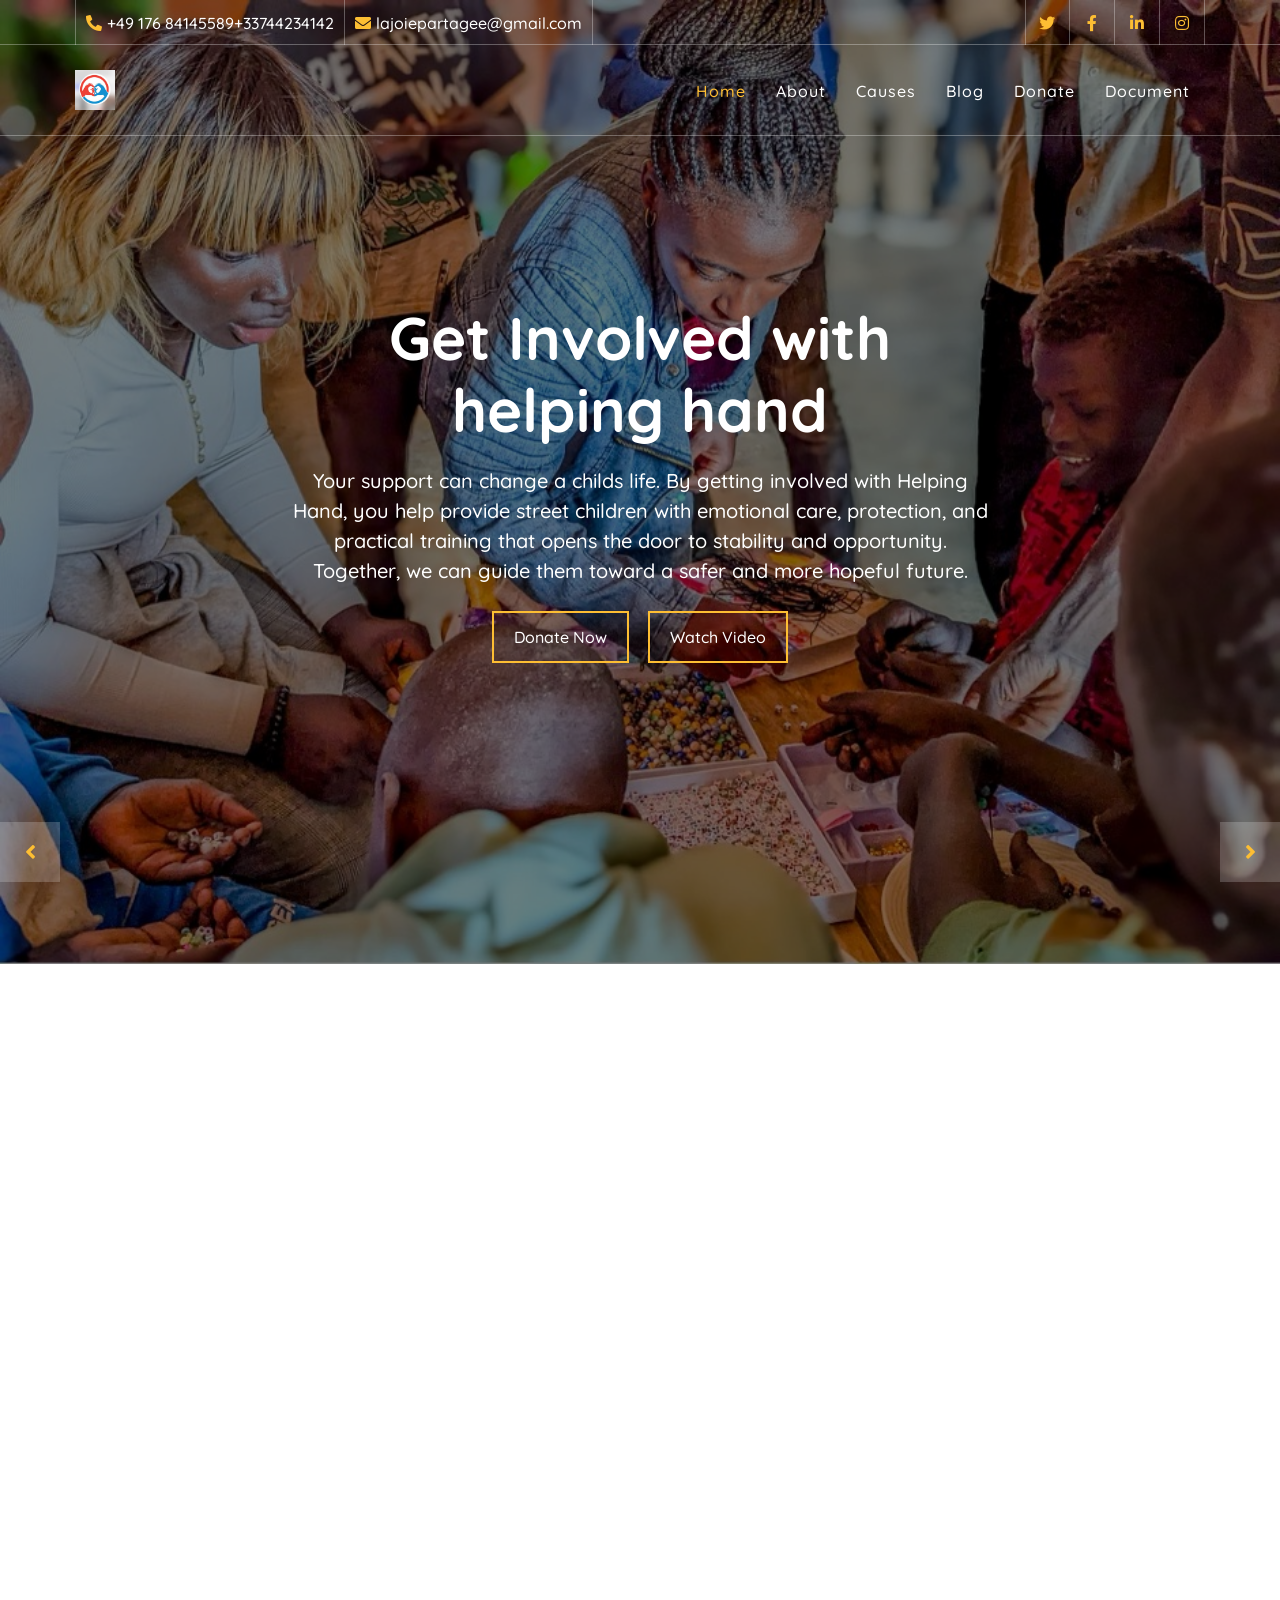
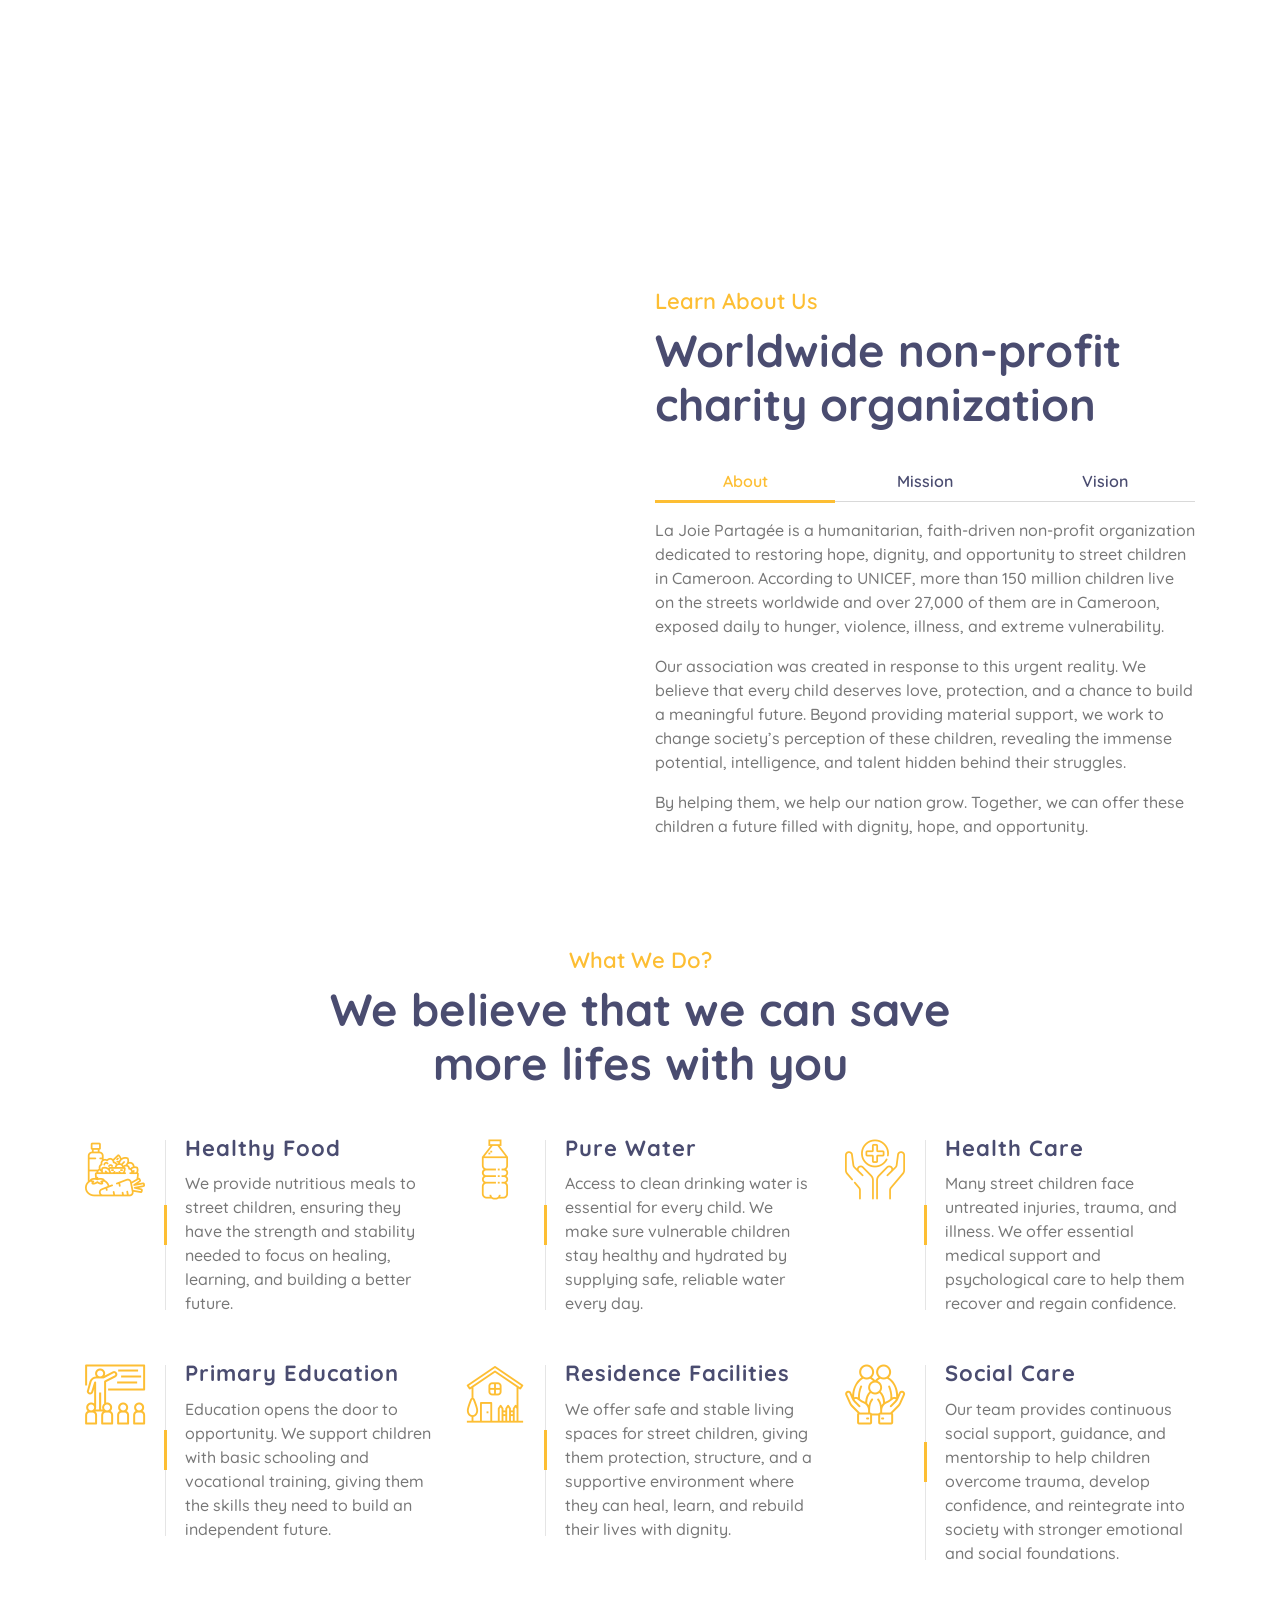
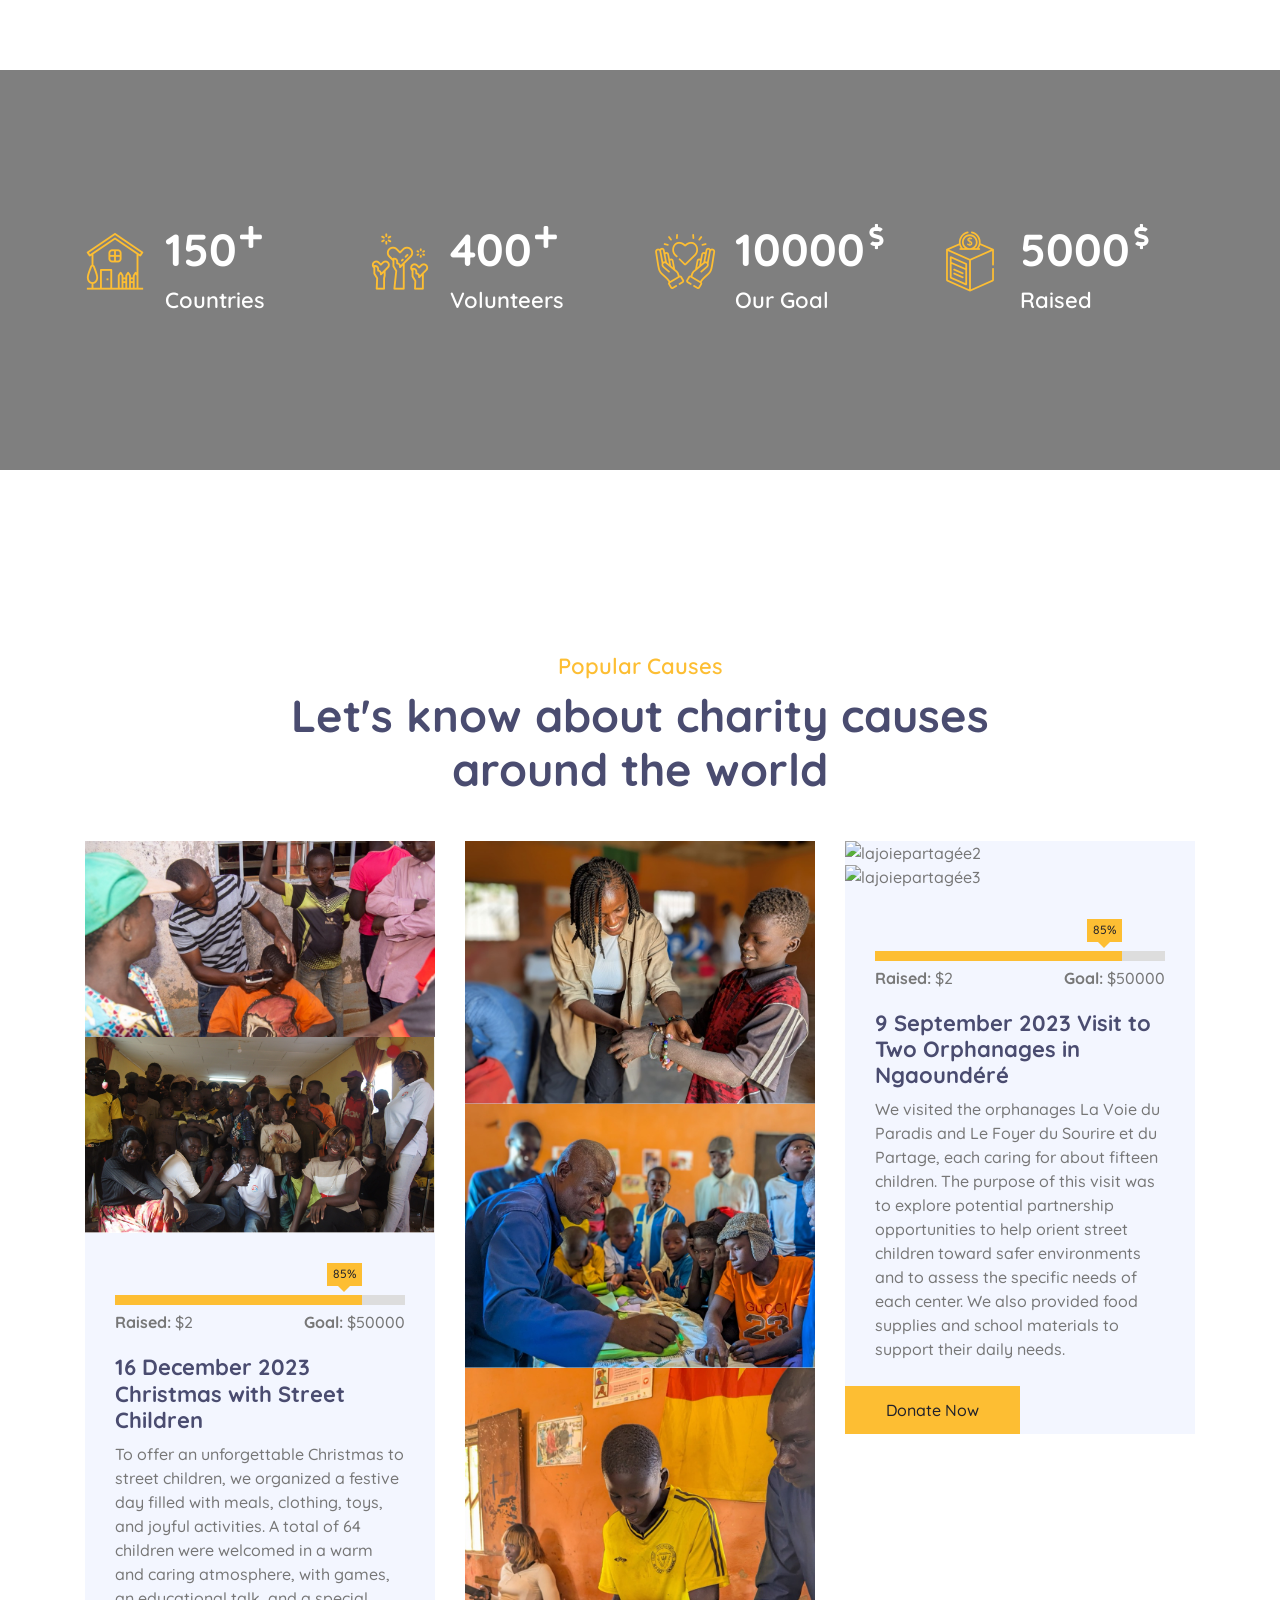
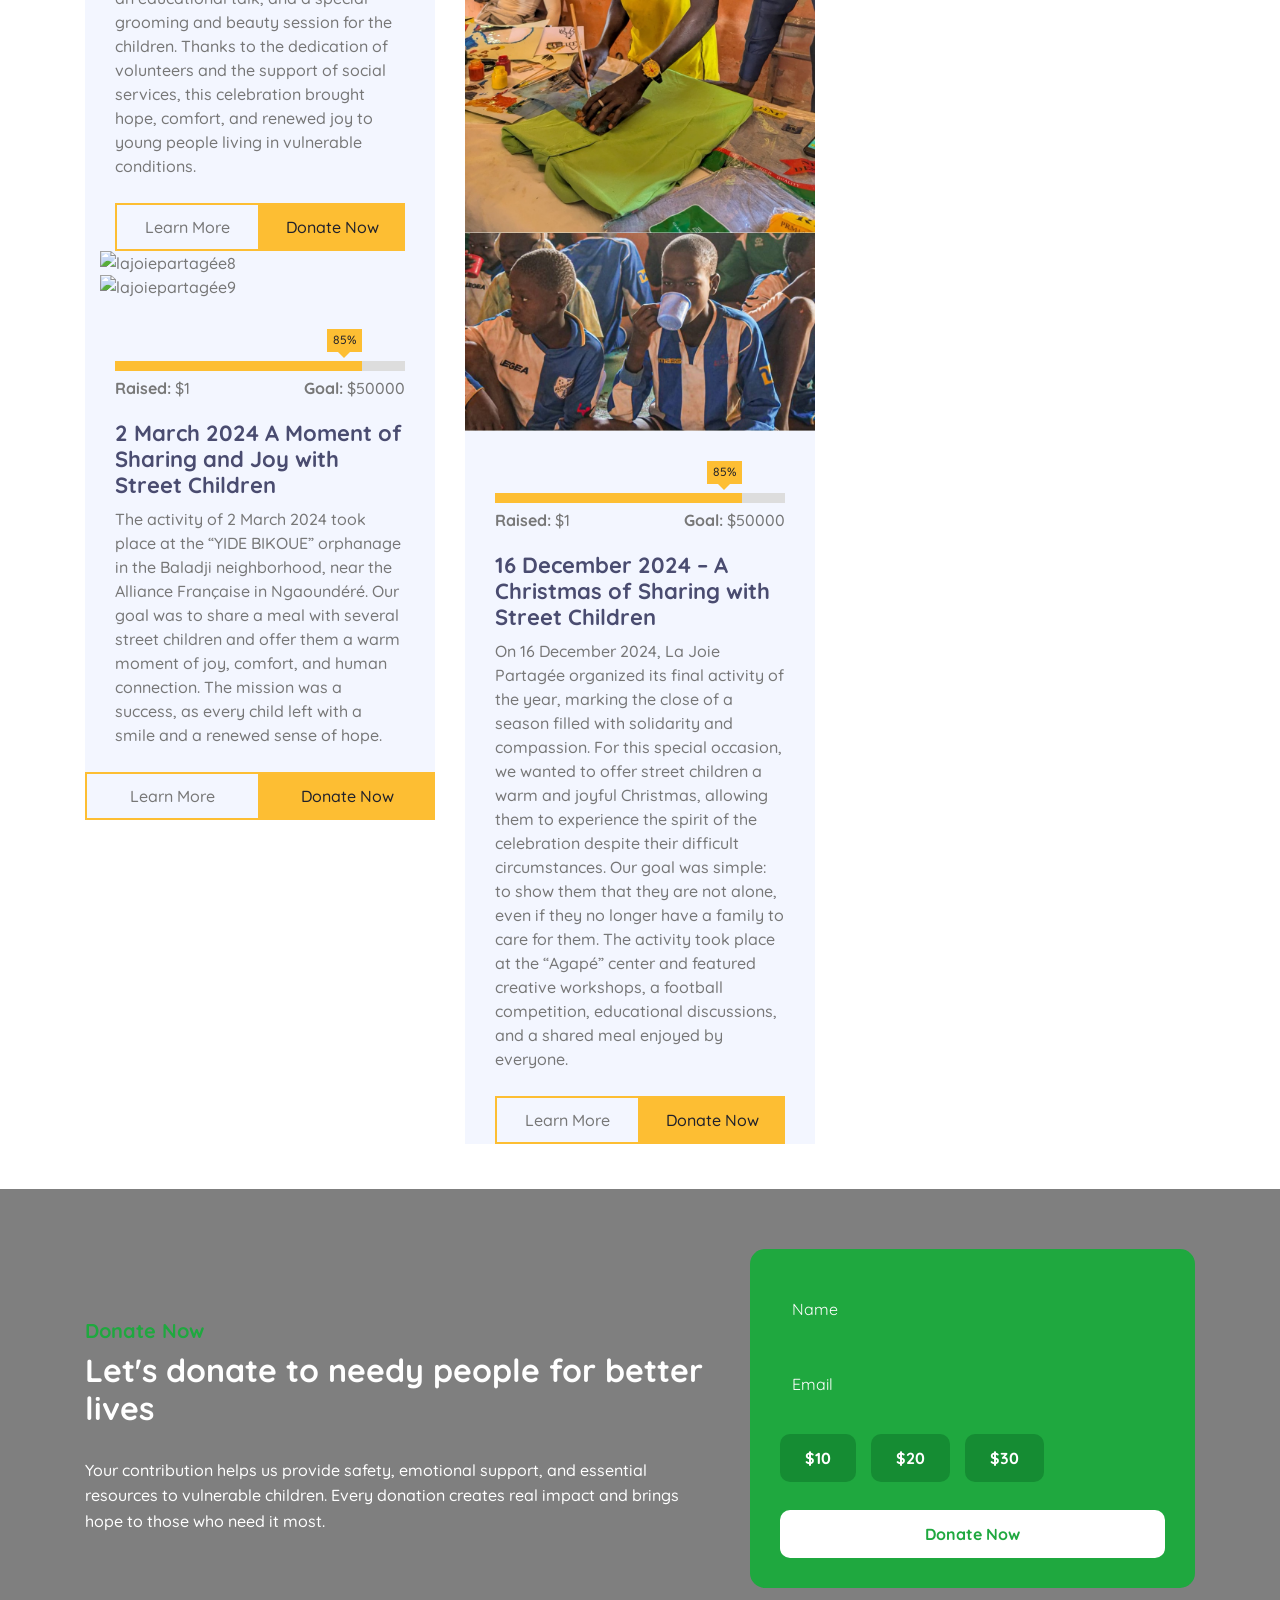
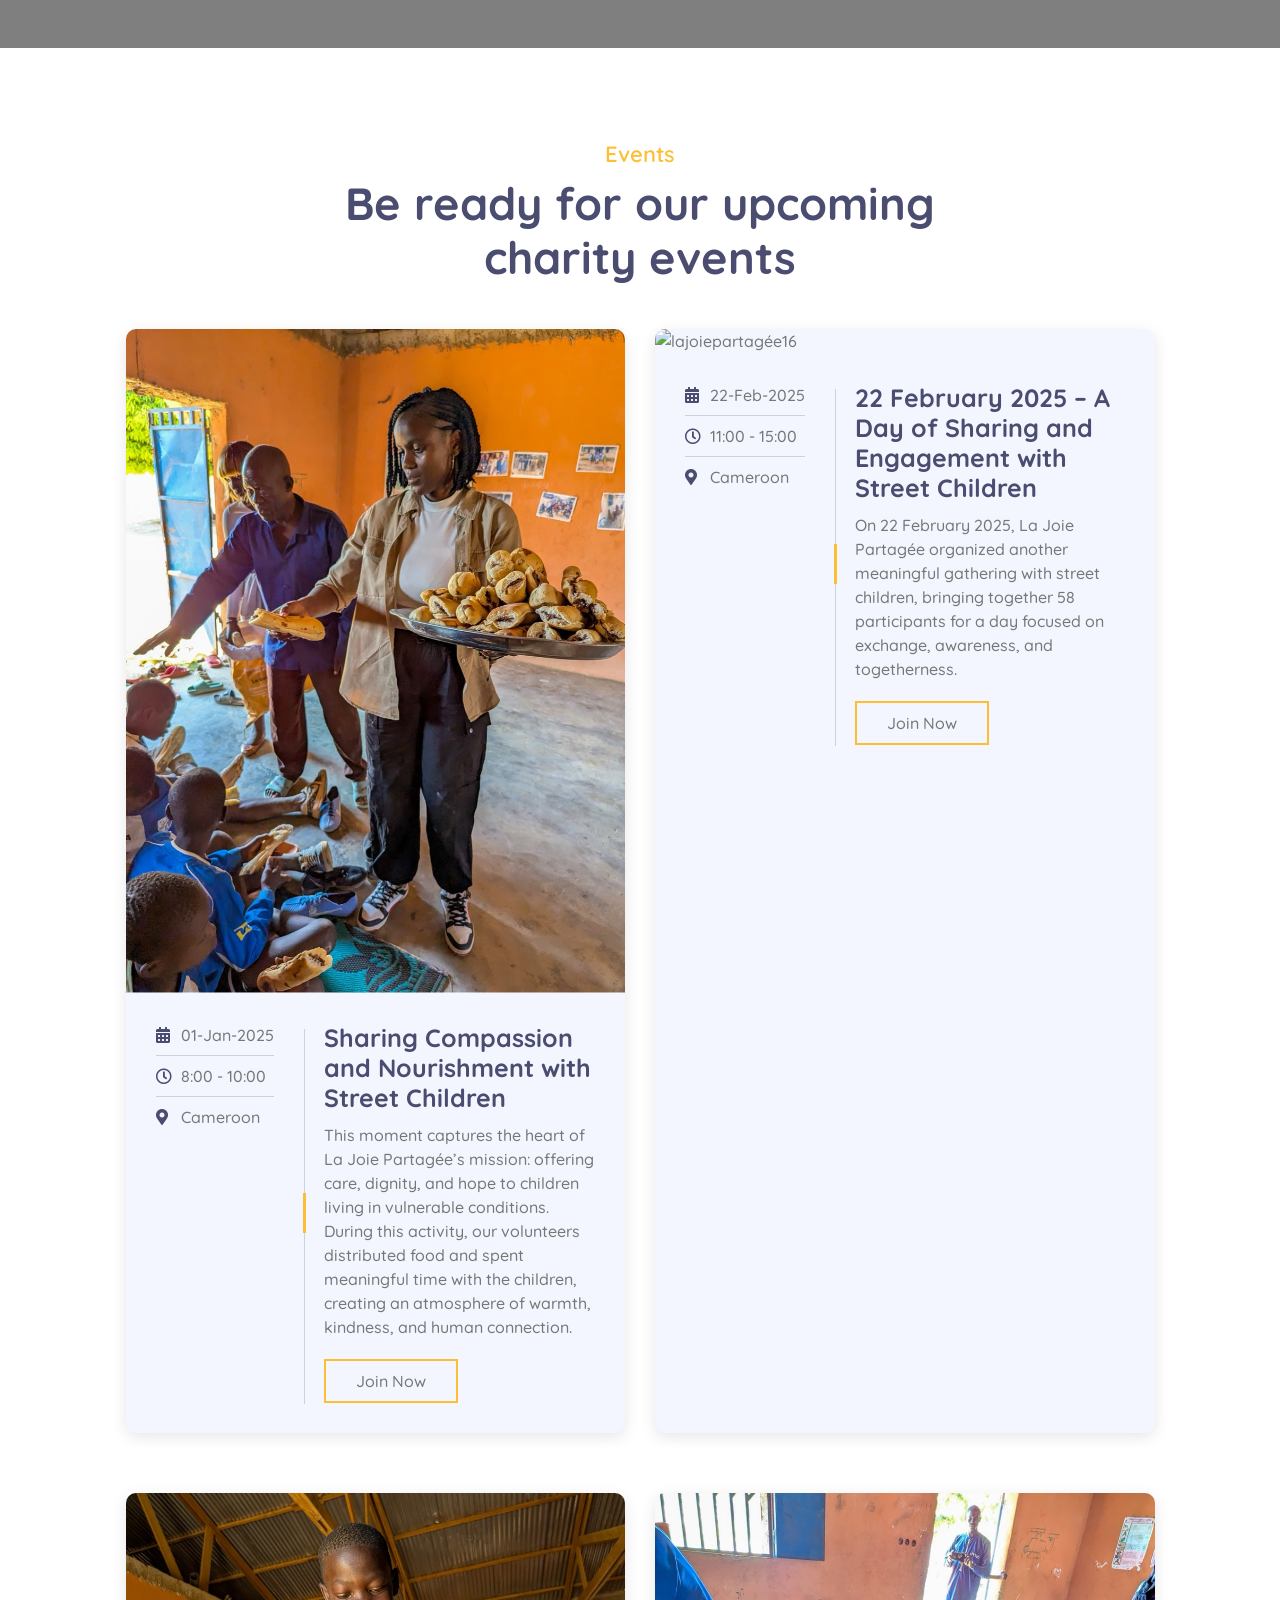
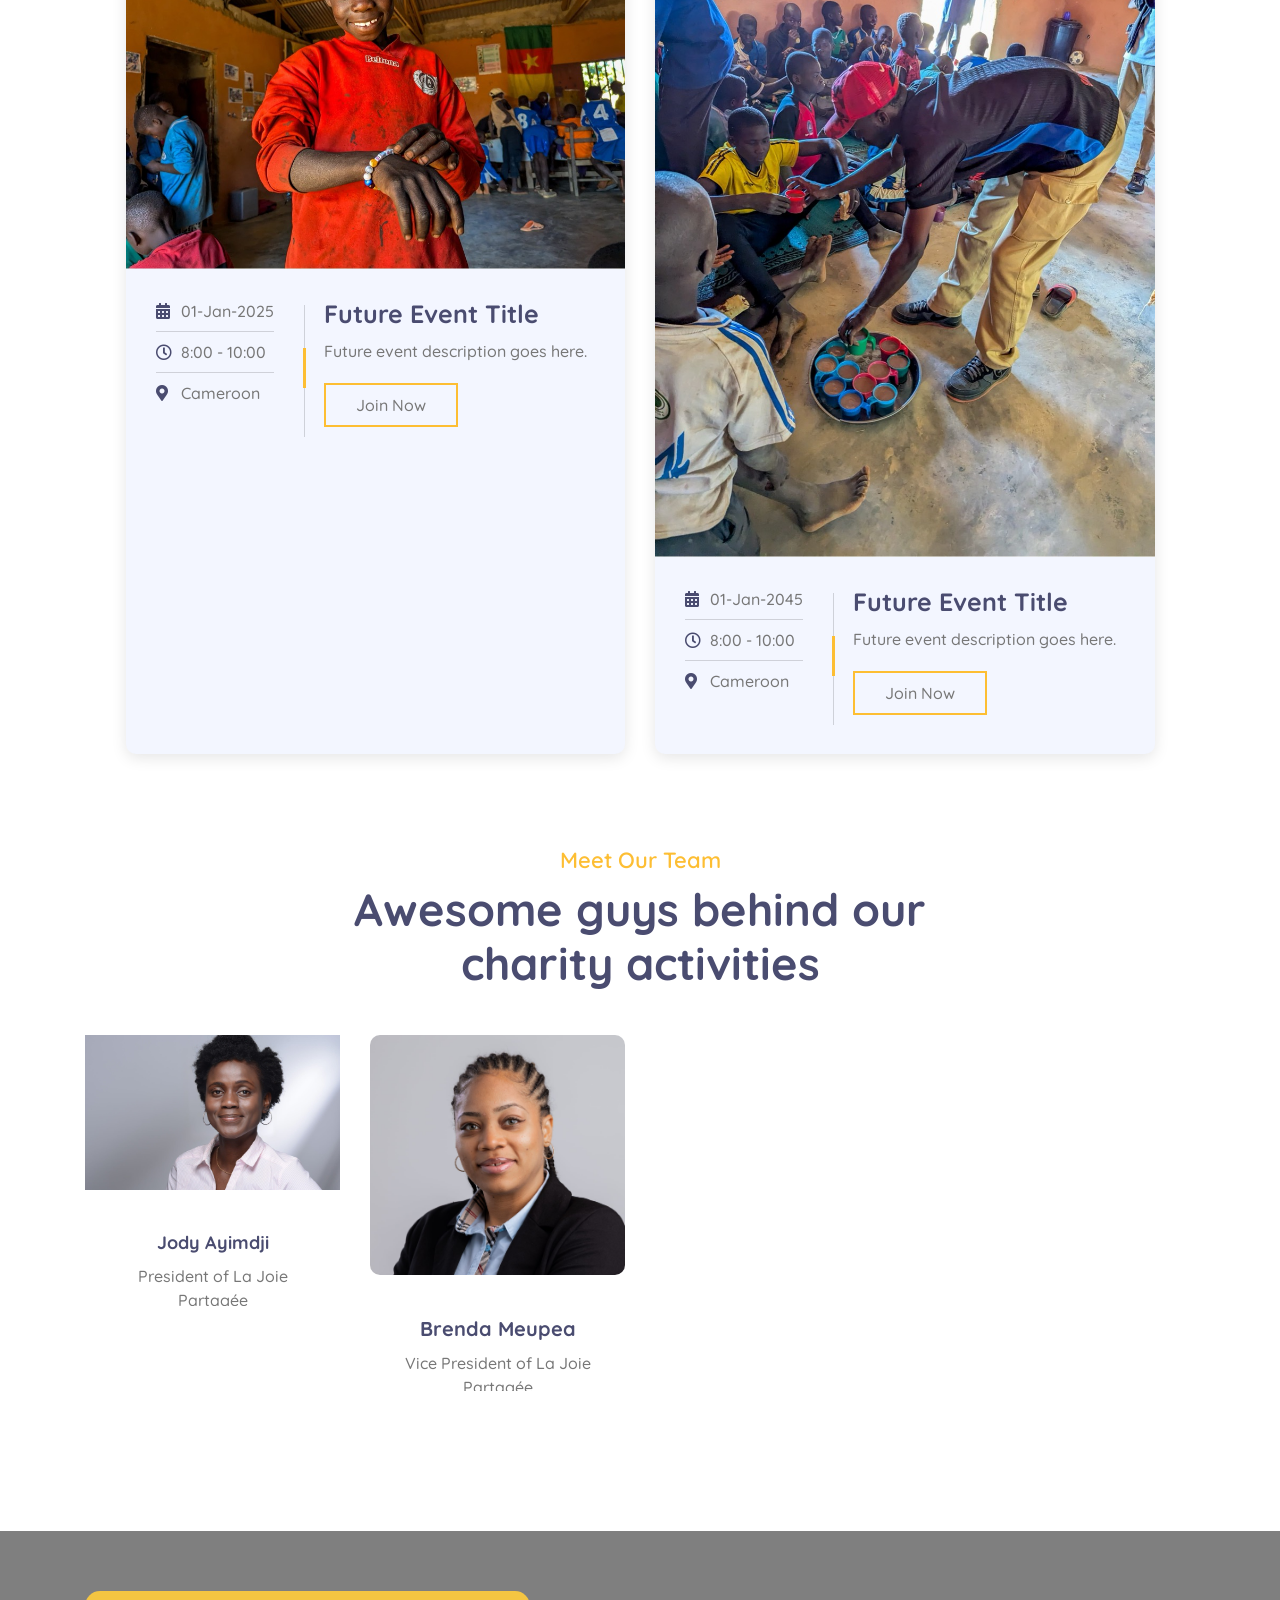
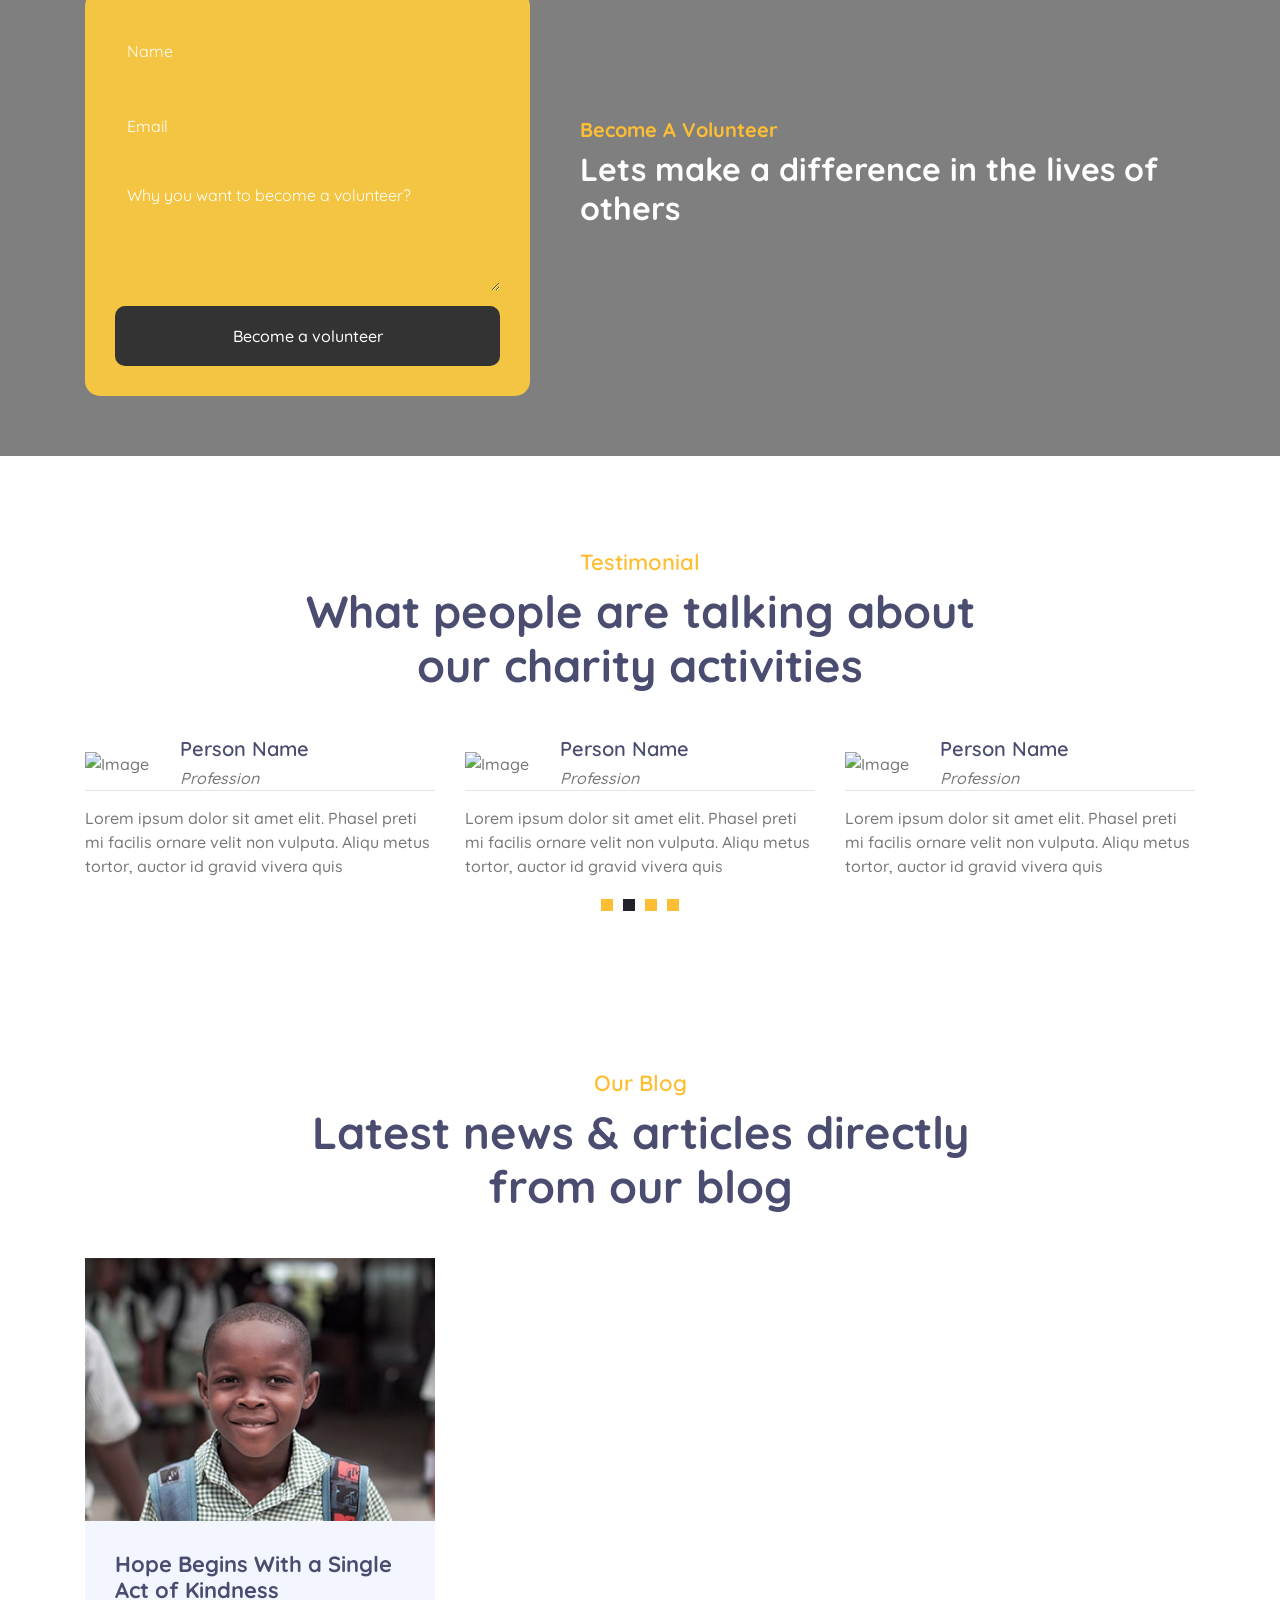
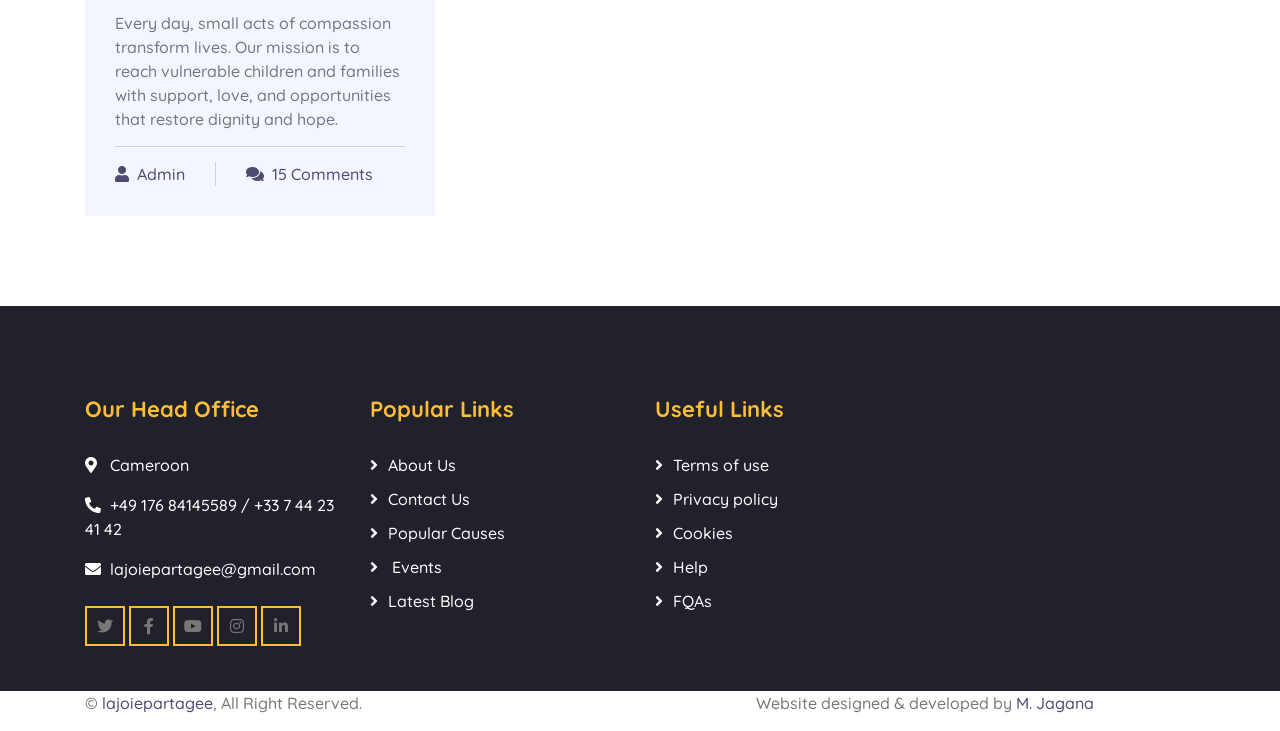
==== index.html @ 60344f46 "document is addded" ====
<!DOCTYPE html>
<html lang="en">
    <head>
        <meta charset="utf-8">
        <title>la joie partagee</title>
        <meta content="width=device-width, initial-scale=1.0" name="viewport">
        <meta content="Free Website Template" name="keywords">
        <meta content="Free Website Template" name="description">

        <!-- Favicon -->
        <link rel="icon" type="imag/x-icon" href="img/logo.jpeg">

        <!-- Google Font -->
        <link href="https://fonts.googleapis.com/css2?family=Quicksand:wght@300;400;500;600;700&display=swap" rel="stylesheet">
        
        <!-- CSS Libraries -->
        <link href="https://stackpath.bootstrapcdn.com/bootstrap/4.4.1/css/bootstrap.min.css" rel="stylesheet">
        <link href="https://cdnjs.cloudflare.com/ajax/libs/font-awesome/5.10.0/css/all.min.css" rel="stylesheet">
        <link href="lib/flaticon/font/flaticon.css" rel="stylesheet">
        <link href="lib/animate/animate.min.css" rel="stylesheet">
        <link href="lib/owlcarousel/assets/owl.carousel.min.css" rel="stylesheet">

        <!-- Template Stylesheet -->
        <link href="css/style.css" rel="stylesheet">
    </head>

    <body>
        <!-- Top Bar Start -->
        <div class="top-bar d-none d-md-block">
            <div class="container-fluid">
                <div class="row">
                    <div class="col-md-8">
                        <div class="top-bar-left">
                            <div class="text">
                                <i class="fa fa-phone-alt"></i>
                                <p>+49 176 84145589</p>
                                <p>+33744234142</p>
                            </div>
                            <div class="text">
                                <i class="fa fa-envelope"></i>
                                <p>lajoiepartagee@gmail.com</p>
                            </div>
                        </div>
                    </div>
                    <div class="col-md-4">
                        <div class="top-bar-right">
                            <div class="social">
                                <a href=""><i class="fab fa-twitter"></i></a>
                                <a href=""><i class="fab fa-facebook-f"></i></a>
                                <a href=""><i class="fab fa-linkedin-in"></i></a>
                                <a href=""><i class="fab fa-instagram"></i></a>
                            </div>
                        </div>
                    </div>
                </div>
            </div>
        </div>
        <!-- Top Bar End -->

        <!-- Nav Bar Start -->
        <div class="navbar navbar-expand-lg bg-dark navbar-dark">
            <div class="container-fluid">
                <a href="index.html" class="navbar-brand">
    <img src="img/logo.png" alt="Helpz1 Logo" style="height:50px; width:auto;">
</a>


                <button type="button" class="navbar-toggler" data-toggle="collapse" data-target="#navbarCollapse">
                    <span class="navbar-toggler-icon"></span>
                </button>

                <div class="collapse navbar-collapse justify-content-between" id="navbarCollapse">
                    <div class="navbar-nav ml-auto">
                        <a href="https://lajoie-partagee.vercel.app/" class="nav-item nav-link active">Home</a>
                        <a href="#about" class="nav-item nav-link">About</a>
                        <a href="#causes" class="nav-item nav-link">Causes</a>
                        
                        <a href="#blog" class="nav-item nav-link">Blog</a>
                        <a href="#donate" class="nav-item nav-link">Donate</a>
                        
                   

                       <a href="document.html" class="nav-item nav-link">Document</a>
                    </div>
                </div>
            </div>
        </div>
        <!-- Nav Bar End -->


        <!-- Carousel Start -->
        <div class="carousel">
            <div class="container-fluid">
                <div class="owl-carousel">
                    <div class="carousel-item">
                        <div class="carousel-img">
                            <img src="img/lajoiepartagée17.jpg" alt="lajoiepartagée17">
                        </div>
                        <div class="carousel-text">
                            <h1>Let's be kind for children</h1>
                            <p> We stand beside street children, offering emotional guidance and practical skills that open the door to safety, confidence, and long-term opportunity.

                            </p>

                            <div class="carousel-btn">
                                <a class="btn btn-custom" href="#donate">Donate Now</a>
                                <a class="btn btn-custom btn-play" data-toggle="modal" data-src="#" data-target="#videoModal">Watch Video</a>
                            </div>
                        </div>
                    </div>
                    <div class="carousel-item">
                        <div class="carousel-img">
                            <img src="img/lajoiepartagée18.jpg" alt="lajoiepartagée18">
                        </div>
                        <div class="carousel-text">
                            <h1>Get Involved with helping hand</h1>
                            <p> Your support can change a childs life. By getting involved with Helping Hand, you help provide street children with emotional care, protection, and practical training that opens the door to stability and opportunity. Together, we can guide them toward a safer and more hopeful future.

                            </p>
                            <div class="carousel-btn">
                                <a class="btn btn-custom" href="#donate">Donate Now</a>
                                <a class="btn btn-custom btn-play" data-toggle="modal" data-src="#" data-target="#videoModal">Watch Video</a>
                            </div>
                        </div>
                    </div>
                    <div class="carousel-item">
                        <div class="carousel-img">
                            <img src="img/lajoiepartagée19.jpg" alt="lajoiepartagée19">
                        </div>
                        <div class="carousel-text">
                            <h1>Bringing smiles to millions</h1>
                           <p> Every smile we create begins with compassion. Through emotional support, protection, and practical training, we help street children rediscover joy, confidence, and the chance to build a brighter future. Your support turns hope into real change for millions of young lives.
                           </p>
                            <div class="carousel-btn">
                                <a class="btn btn-custom" href="#donate">Donate Now</a>
                                <a class="btn btn-custom btn-play" data-toggle="modal" data-src="https://www.youtube.com/embed/DWRcNpR6Kdc" data-target="#videoModal">Watch Video</a>
                            </div>
                        </div>
                    </div>
                </div>
            </div>
        </div>
        <!-- Carousel End -->

        <!-- Video Modal Start-->
        <div class="modal fade" id="videoModal" tabindex="-1" role="dialog" aria-labelledby="exampleModalLabel" aria-hidden="true">
            <div class="modal-dialog" role="document">
                <div class="modal-content">
                    <div class="modal-body">
                        <button type="button" class="close" data-dismiss="modal" aria-label="Close">
                            <span aria-hidden="true">&times;</span>
                        </button>        
                        <!-- 16:9 aspect ratio -->
                        <div class="embed-responsive embed-responsive-16by9">
                            <iframe class="embed-responsive-item" src="" id="video"  allowscriptaccess="always" allow="autoplay"></iframe>
                        </div>
                    </div>
                </div>
            </div>
        </div> 
        <!-- Video Modal End -->
        

        <!-- About Start -->
         <div id="about" class="about"></div>
        <div class="about">

            <div class="container">
                <div class="row align-items-center">
                    <div class="col-lg-6">
<div class="about-img" 
     data-parallax="scroll" 
     data-image-src="img/lajoiepartagée17.jpg"
     style="height: 300px;">
</div>                    </div>
                    <div class="col-lg-6">
                        <div class="section-header">
                            <p>Learn About Us</p>
                            <h2>Worldwide non-profit charity organization</h2>
                        </div>
                        <div class="about-tab">
                            <ul class="nav nav-pills nav-justified">
                                <li class="nav-item">
                                    <a class="nav-link active" data-toggle="pill" href="#tab-content-1">About</a>
                                </li>
                                <li class="nav-item">
                                    <a class="nav-link" data-toggle="pill" href="#tab-content-2">Mission</a>
                                </li>
                                <li class="nav-item">
                                    <a class="nav-link" data-toggle="pill" href="#tab-content-3">Vision</a>
                                </li>
                            </ul>

                            <div class="tab-content">
                                <div id="tab-content-1" class="container tab-pane active">
                                      <p>
        La Joie Partagée is a humanitarian, faith‑driven non‑profit organization dedicated to restoring hope,
        dignity, and opportunity to street children in Cameroon. According to UNICEF, more than 150 million
        children live on the streets worldwide and over 27,000 of them are in Cameroon, exposed daily to
        hunger, violence, illness, and extreme vulnerability.
    </p>
     <p>
        Our association was created in response to this urgent reality. We believe that every child deserves
        love, protection, and a chance to build a meaningful future. Beyond providing material support, we work
        to change society’s perception of these children, revealing the immense potential, intelligence, and
        talent hidden behind their struggles.
    </p>
    <p>
        By helping them, we help our nation grow. Together, we can offer these children a future filled with
        dignity, hope, and opportunity.
    </p>

                                </div>
                                <div id="tab-content-2" class="container tab-pane fade">
<p>
        Our mission is to support street children in breaking free from drug dependence by providing
        psychological, spiritual, and emotional guidance. We equip them with resilience strategies that help
        them face daily challenges in healthier and more constructive ways.
    </p>  
     <p>
        We also work toward their financial independence by teaching practical skills and small trades that
        empower them to leave street life behind and build stable, sustainable futures.
    </p>

    <p>
        Beyond material assistance, we focus on deep inner healing. Removing a child from the street is not
        enough the street must also be removed from the child. Our long‑term support aims to create real,
        lasting transformation.
    </p>

    <p>
        To achieve this, La Joie Partagée is committed to building a safe, family‑like care center where
        children can grow, heal, and rediscover hope.
    </p>       


</div>
                                <div id="tab-content-3" class="container tab-pane fade">

  <p>
        Our vision is to create a society where no child is abandoned, forgotten, or forced to survive alone
        on the streets. We envision a future where every child regardless of their background — has access to
        love, education, protection, and opportunities to thrive.
    </p>

    <p>
        We aim to build a nurturing environment that restores dignity and reveals the hidden potential within
        each child. Through compassion, solidarity, and Christian values, we strive to transform suffering into
        hope and loneliness into belonging.
    </p>

    <p>
        Ultimately, we aspire to become a beacon of hope in Cameroon, inspiring communities to stand together
        for the most vulnerable and to build a brighter, more just future for all children.
    </p>





                                </div>
                            </div>
                        </div>
                    </div>
                </div>
            </div>
        </div>
        <!-- About End -->


        <!-- Service Start -->
        <div class="service">
            <div class="container">
                <div class="section-header text-center">
                    <p>What We Do?</p>
                    <h2>We believe that we can save more lifes with you</h2>
                </div>
                <div class="row">
                    <div class="col-lg-4 col-md-6">
                        <div class="service-item">
                            <div class="service-icon">
                                <i class="flaticon-diet"></i>
                            </div>
                            <div class="service-text">
                                <h3>Healthy Food</h3>
                                <p> We provide nutritious meals to street children, ensuring they have the strength and stability needed to focus on healing, learning, and building a better future.

                                </p>
                            </div>
                        </div>
                    </div>
                    <div class="col-lg-4 col-md-6">
                        <div class="service-item">
                            <div class="service-icon">
                                <i class="flaticon-water"></i>
                            </div>
                            <div class="service-text">
                                <h3>Pure Water</h3>
                                <p> Access to clean drinking water is essential for every child. We make sure vulnerable children stay healthy and hydrated by supplying safe, reliable water every day.
                                </p>

                            </div>
                        </div>
                    </div>
                    <div class="col-lg-4 col-md-6">
                        <div class="service-item">
                            <div class="service-icon">
                                <i class="flaticon-healthcare"></i>
                            </div>
                            <div class="service-text">
                                <h3>Health Care</h3>
                                <p>Many street children face untreated injuries, trauma, and illness. We offer essential medical support and psychological care to help them recover and regain confidence.

                                </p>



                            </div>
                        </div>
                    </div>
                    <div class="col-lg-4 col-md-6">
                        <div class="service-item">
                            <div class="service-icon">
                                <i class="flaticon-education"></i>
                            </div>
                            <div class="service-text">
                                <h3>Primary Education</h3>
                                <p>Education opens the door to opportunity. We support children with basic schooling and vocational training, giving them the skills they need to build an independent future.
</p>
                            </div>
                        </div>
                    </div>
                    <div class="col-lg-4 col-md-6">
                        <div class="service-item">
                            <div class="service-icon">
                                <i class="flaticon-home"></i>
                            </div>
                            <div class="service-text">
                                <h3>Residence Facilities</h3>
                                <p>We offer safe and stable living spaces for street children, giving them protection, structure, and a supportive environment where they can heal, learn, and rebuild their lives with dignity.
</p>                            </div>
                        </div>
                    </div>
                    <div class="col-lg-4 col-md-6">
                        <div class="service-item">
                            <div class="service-icon">
                                <i class="flaticon-social-care"></i>
                            </div>
                            <div class="service-text">
                                <h3>Social Care</h3>
                                <p> Our team provides continuous social support, guidance, and mentorship to help children overcome trauma, develop confidence, and reintegrate into society with stronger emotional and social foundations.
                                </p>                          
                              </div>
                        </div>
                    </div>
                </div>
            </div>
        </div>
        <!-- Service End -->
        
        
        <!-- Facts Start -->
        <div class="facts" data-parallax="scroll" data-image-src="img/facts.jpg">
            <div class="container">
                <div class="row">
                    <div class="col-lg-3 col-md-6">
                        <div class="facts-item">
                            <i class="flaticon-home"></i>
                            <div class="facts-text">
                                <h3 class="facts-plus" data-toggle="counter-up">150</h3>
                                <p>Countries</p>
                            </div>
                        </div>
                    </div>
                    <div class="col-lg-3 col-md-6">
                        <div class="facts-item">
                            <i class="flaticon-charity"></i>
                            <div class="facts-text">
                                <h3 class="facts-plus" data-toggle="counter-up">400</h3>
                                <p>Volunteers</p>
                            </div>
                        </div>
                    </div>
                    <div class="col-lg-3 col-md-6">
                        <div class="facts-item">
                            <i class="flaticon-kindness"></i>
                            <div class="facts-text">
                                <h3 class="facts-dollar" data-toggle="counter-up">10000</h3>
                                <p>Our Goal</p>
                            </div>
                        </div>
                    </div>
                    <div class="col-lg-3 col-md-6">
                        <div class="facts-item">
                            <i class="flaticon-donation"></i>
                            <div class="facts-text">
                                <h3 class="facts-dollar" data-toggle="counter-up">5000</h3>
                                <p>Raised</p>
                            </div>
                        </div>
                    </div>
                </div>
            </div>
        </div>
        <!-- Facts End -->
        
        
        <!-- Causes Start -->
        <div class="causes">
            <div id="causes" class="causes">    </div>
            <div class="container">
                <div class="section-header text-center">
                    <p>Popular Causes</p>
                    <h2>Let's know about charity causes around the world</h2>
                </div>
                <div class="owl-carousel causes-carousel">
                    <div class="causes-item">
                        <div class="causes-img">
                            <img src="img/lajoiepartagée16.jpg" alt="lajoiepartagée2">
                            
                        </div>
                        <div class="causes-img">
                            <img src="img/lajoiepartagée16.jpg" alt="lajoiepartagée3">
                            
                        </div>
                        <div class="causes-progress">
                            <div class="progress">
                                <div class="progress-bar" role="progressbar" aria-valuenow="85" aria-valuemin="0" aria-valuemax="100">
                                    <span>85%</span>
                                </div>
                            </div>
                            <div class="progress-text">
                                <p><strong>Raised:</strong> $2 </p>
                                <p><strong>Goal:</strong> $50000</p>
                            </div>
                        </div>
                        <div class="causes-text">
                            <h3>9 September 2023 Visit to Two Orphanages in Ngaoundéré</h3>
<p>
    We visited the orphanages La Voie du Paradis and Le Foyer du Sourire et du Partage, each caring for about
    fifteen children. The purpose of this visit was to explore potential partnership opportunities to help
    orient street children toward safer environments and to assess the specific needs of each center. We also
    provided food supplies and school materials to support their daily needs.
</p>

                            </p>                        
                        </div>
                        <div class="causes-btn">
                            <a class="btn btn-custom">Donate Now</a>
                        </div>
                    </div>
                    <div class="causes-item">
                        <div class="causes-img">
                            <img src="img/lajoiepartagée5.jpg" alt="lajoiepartagée5">
                        </div>
                        <div class="causes-img">
                            <img src="img/lajoiepartagée6.jpg" alt="lajoiepartagée6">
                        </div>
                        <div class="causes-progress">
                            <div class="progress">
                                <div class="progress-bar" role="progressbar" aria-valuenow="85" aria-valuemin="0" aria-valuemax="100">
                                    <span>85%</span>
                                </div>
                            </div>
                            <div class="progress-text">
                                <p><strong>Raised:</strong> $2</p>
                                <p><strong>Goal:</strong> $50000</p>
                            </div>
                        </div>
                        <div class="causes-text">
                            <h3>16 December 2023  Christmas with Street Children</h3>
<p>
    To offer an unforgettable Christmas to street children, we organized a festive day filled with meals,
    clothing, toys, and joyful activities. A total of 64 children were welcomed in a warm and caring atmosphere,
    with games, an educational talk, and a special grooming and beauty session for the children. Thanks to the
    dedication of volunteers and the support of social services, this celebration brought hope, comfort, and
    renewed joy to young people living in vulnerable conditions.
</p>
                        <div class="causes-btn">
                            <a class="btn btn-custom">Learn More</a>
                            <a class="btn btn-custom">Donate Now</a>
                        </div>
                    </div>
                    <div class="causes-item">
                        <div class="causes-img">
                            <img src="img/lajoiepartagée8.jpg" alt="lajoiepartagée8">
                        </div>
                          <img src="img/lajoiepartagée9.jpg" alt="lajoiepartagée9">
                        </div>
                        <div class="causes-progress">
                            <div class="progress">
                                <div class="progress-bar" role="progressbar" aria-valuenow="85" aria-valuemin="0" aria-valuemax="100">
                                    <span>85%</span>
                                </div>
                            </div>
                            <div class="progress-text">
                                <p><strong>Raised:</strong> $1</p>
                                <p><strong>Goal:</strong> $50000</p>
                            </div>
                        </div>
                        <div class="causes-text">
                            <h3>2 March 2024 A Moment of Sharing and Joy with Street Children</h3>
<p>
    The activity of 2 March 2024 took place at the “YIDE BIKOUE” orphanage in the Baladji neighborhood, near the
    Alliance Française in Ngaoundéré. Our goal was to share a meal with several street children and offer them a
    warm moment of joy, comfort, and human connection. The mission was a success, as every child left with a
    smile and a renewed sense of hope.
</p>







                        </div>
                        <div class="causes-btn">
                            <a class="btn btn-custom">Learn More</a>
                            <a class="btn btn-custom">Donate Now</a>
                        </div>
                    </div>
                    <div class="causes-item">
                        <div class="causes-img">
                            <img src="img/lajoiepartagée10.jpg" alt="lajoiepartagée10">
                        </div>
                        <div class="causes-img">
                            <img src="img/lajoiepartagée11.jpg" alt="lajoiepartagée11">
                        </div>
                        <div class="causes-img">
                            <img src="img/lajoiepartagée12.jpg" alt="lajoiepartagée12">
                        </div>
                        <div class="causes-img">
                            <img src="img/lajoiepartagée13.jpg" alt="lajoiepartagée13">
                        </div>
                        <div class="causes-progress">
                            <div class="progress">
                                <div class="progress-bar" role="progressbar" aria-valuenow="85" aria-valuemin="0" aria-valuemax="100">
                                    <span>85%</span>
                                </div>
                            </div>
                            <div class="progress-text">
                                <p><strong>Raised:</strong> $1</p>
                                <p><strong>Goal:</strong> $50000</p>
                            </div>
                        </div>
                        <div class="causes-text">
                            <h3>16 December 2024 – A Christmas of Sharing with Street Children</h3>
<p>
    On 16 December 2024, La Joie Partagée organized its final activity of the year, marking the close of a season
    filled with solidarity and compassion. For this special occasion, we wanted to offer street children a warm
    and joyful Christmas, allowing them to experience the spirit of the celebration despite their difficult
    circumstances. Our goal was simple: to show them that they are not alone, even if they no longer have a
    family to care for them. The activity took place at the “Agapé” center and featured creative workshops, a
    football competition, educational discussions, and a shared meal enjoyed by everyone. 
</p>
                        <div class="causes-btn">
                            <a class="btn btn-custom">Learn More</a>
                            <a class="btn btn-custom">Donate Now</a>
                        </div>
                    </div>
                </div>
            </div>
        </div>
        <!-- Causes End -->
        
        <!-- Donate Start -->
         <div id="donate" class="donate"></div>

<div class="donate" data-parallax="scroll" data-image-src="img/donate.jpg" 
     style="padding: 60px 0;">

    <div class="container">

        <div class="row align-items-center">

            <!-- LEFT SIDE -->
            <div class="col-lg-7">
                <div class="donate-content">
                    <div class="section-header">
                        <p style="color:#1fa83f; font-weight:bold; font-size:20px;">Donate Now</p>
                        <h2 style="font-size:32px; font-weight:700;">Let's donate to needy people for better lives</h2>
                    </div>

                    <div class="donate-text">
                        <p style="font-size:16px; line-height:1.6;">
                            Your contribution helps us provide safety, emotional support, and essential resources 
                            to vulnerable children. Every donation creates real impact and brings hope to those 
                            who need it most.
                        </p>
                    </div>
                </div>
            </div>

            <!-- RIGHT SIDE -->
            <div class="col-lg-5">

                <div class="donate-form" 
                     style="background:#1fa83f; padding:30px; border-radius:15px; color:white;">

                    <!-- PAYPAL FORM -->
                    <form action="https://www.paypal.com/cgi-bin/webscr" method="post" target="_blank">

                        <!-- PayPal Required Fields -->
                        <input type="hidden" name="cmd" value="_donations">
                        <input type="hidden" name="business" value="jaganalamin@gmail.com">
                        <input type="hidden" name="currency_code" value="USD">

                        <!-- Name -->
                        <div class="control-group" style="margin-bottom:15px;">
                            <input type="text" name="first_name" class="form-control" placeholder="Name" required
                                   style="width:100%; padding:12px; border-radius:8px; border:none;">
                        </div>

                        <!-- Email -->
                        <div class="control-group" style="margin-bottom:15px;">
                            <input type="email" name="email" class="form-control" placeholder="Email" required
                                   style="width:100%; padding:12px; border-radius:8px; border:none;">
                        </div>

                        <!-- Donation Amounts (Flexbox) -->
                        <div style="display:flex; gap:15px; margin:20px 0;">

                            <label style="background:#158c33; padding:12px 25px; border-radius:10px; 
                                          cursor:pointer; font-weight:bold; color:white;">
                                <input type="radio" name="amount" value="10" checked style="display:none;">
                                $10
                            </label>

                            <label style="background:#158c33; padding:12px 25px; border-radius:10px; 
                                          cursor:pointer; font-weight:bold; color:white;">
                                <input type="radio" name="amount" value="20" style="display:none;">
                                $20
                            </label>

                            <label style="background:#158c33; padding:12px 25px; border-radius:10px; 
                                          cursor:pointer; font-weight:bold; color:white;">
                                <input type="radio" name="amount" value="30" style="display:none;">
                                $30
                            </label>

                        </div>

                        <!-- Submit Button -->
                        <div>
                            <button type="submit" 
                                    style="background:white; color:#1fa83f; font-weight:bold; 
                                           padding:12px 25px; border-radius:10px; border:none; width:100%;">
                                Donate Now
                            </button>
                        </div>

                    </form>

                </div>

            </div>

        </div>

    </div>

</div>
<!-- Donate End -->

        
        
        <!-- Event Start -->
<div class="event">
    <div class="container">
        <div class="section-header text-center">
            <p> Events</p>
            <h2>Be ready for our upcoming charity events</h2>
        </div>

        <!-- FLEXBOX WRAPPER -->
        <div class="events-flexbox">

            <!-- EVENT 1 -->
            <div class="event-item">
                <div class="event-images">
                    <img src="img/lajoiepartagee15.jpg" alt="lajoiepartagee15">
                </div>

                <div class="event-content">
                    <div class="event-meta">
                        <p><i class="fa fa-calendar-alt"></i>01-Jan-2025</p>
                        <p><i class="far fa-clock"></i>8:00 - 10:00</p>
                        <p><i class="fa fa-map-marker-alt"></i>Cameroon</p>
                    </div>

                    <div class="event-text">
                        <h3>Sharing Compassion and Nourishment with Street Children</h3>
                        <p>
                            This moment captures the heart of La Joie Partagée’s mission: offering care, dignity, and hope to children
                            living in vulnerable conditions. During this activity, our volunteers distributed food and spent meaningful
                            time with the children, creating an atmosphere of warmth, kindness, and human connection.
                        </p>
                        <a class="btn btn-custom" href="">Join Now</a>
                    </div>
                </div>
            </div>

            <!-- EVENT 2 -->
            <div class="event-item">
                <div class="event-images">
                    <img src="img/lajoiepartagée16.jpg" alt="lajoiepartagée16">
                </div>

                <div class="event-content">
                    <div class="event-meta">
                        <p><i class="fa fa-calendar-alt"></i>22-Feb-2025</p>
                        <p><i class="far fa-clock"></i>11:00 - 15:00</p>
                        <p><i class="fa fa-map-marker-alt"></i>Cameroon</p>
                    </div>

                    <div class="event-text">
                        <h3>22 February 2025 – A Day of Sharing and Engagement with Street Children</h3>
                        <p>
                            On 22 February 2025, La Joie Partagée organized another meaningful gathering with street children, bringing
                            together 58 participants for a day focused on exchange, awareness, and togetherness.
                        </p>
                        <a class="btn btn-custom" href="">Join Now</a>
                    </div>
                </div>
            </div>

            <!-- EVENT 3 -->
            <div class="event-item">
                <div class="event-images">
                    <img src="img/lajoiepartagée20.jpg" alt="lajoiepartagée20">
                </div>

                <div class="event-content">
                    <div class="event-meta">
                        <p><i class="fa fa-calendar-alt"></i>01-Jan-2025</p>
                        <p><i class="far fa-clock"></i>8:00 - 10:00</p>
                        <p><i class="fa fa-map-marker-alt"></i>Cameroon</p>
                    </div>

                    <div class="event-text">
                        <h3>Future Event Title</h3>
                        <p>Future event description goes here.</p>
                        <a class="btn btn-custom" href="">Join Now</a>
                    </div>
                </div>
            </div>

            <!-- EVENT 4 -->
            <div class="event-item">
                <div class="event-images">
                    <img src="img/lajoiepartagee14.jpg" alt="lajoiepartagée14">
                </div>

                <div class="event-content">
                    <div class="event-meta">
                        <p><i class="fa fa-calendar-alt"></i>01-Jan-2045</p>
                        <p><i class="far fa-clock"></i>8:00 - 10:00</p>
                        <p><i class="fa fa-map-marker-alt"></i>Cameroon</p>
                    </div>

                    <div class="event-text">
                        <h3>Future Event Title</h3>
                        <p>Future event description goes here.</p>
                        <a class="btn btn-custom" href="">Join Now</a>
                    </div>
                </div>
            </div>

        </div>
    </div>
</div>
<!-- Event End -->



        <!-- Team Start -->
        <div class="team">
            <div class="container">
                <div class="section-header text-center">
                    <p>Meet Our Team</p>
                    <h2>Awesome guys behind our charity activities</h2>
                </div>
                <div class="row">
                    <div class="col-lg-3 col-md-6">
                        <div class="team-item">
                            <div class="team-img">
                                <img src="img/team-1.jpg" alt="Team Image">
                            </div>
                            <div class="team-text" style="margin-top: 20px; position: relative; z-index: 1;">
                                <h2>Jody Ayimdji </h2>
                                <p>President of La Joie Partagée</p>
                                <div class="team-social">
                                    <a href=""><i class="fab fa-twitter"></i></a>
                                    <a href=""><i class="fab fa-facebook-f"></i></a>
                                    <a href=""><i class="fab fa-linkedin-in"></i></a>
                                    <a href=""><i class="fab fa-instagram"></i></a>
                                </div>
                            </div>
                        </div>
                    </div>
                    <div class="col-lg-3 col-md-6">
    <div class="team-item" style="text-align:center;">

        <div class="team-img" style="overflow:hidden; border-radius:10px;">
            <img src="img/team-2.jpg" alt="Team Image" style="width:100%; display:block;">
        </div>

        <div class="team-text" style="margin-top:20px; position:relative; z-index:1;">
            <h2 style="font-size:20px; font-weight:700;">Brenda Meupea</h2>
            <p style="margin:5px 0 15px 0;">Vice President of La Joie Partagée</p>

            <div class="team-social" style="margin-top:15px;">
                <a href="" style="margin:0 5px; color:#1fa83f;"><i class="fab fa-twitter"></i></a>
                <a href="" style="margin:0 5px; color:#1fa83f;"><i class="fab fa-facebook-f"></i></a>
                <a href="" style="margin:0 5px; color:#1fa83f;"><i class="fab fa-linkedin-in"></i></a>
                <a href="" style="margin:0 5px; color:#1fa83f;"><i class="fab fa-instagram"></i></a>
            </div>
        </div>

    </div>
</div>
                   
                            </div>
                        </div>
                    </div>
                </div>
            </div>
        </div>
        <!-- Team End -->
      <!-- Volunteer Start -->
<div class="volunteer" data-parallax="scroll" data-image-src="img/volunteer.jpg" 
     style="padding:60px 0;">

    <div class="container">
        <div class="row align-items-center">

            <!-- LEFT SIDE FORM -->
            <div class="col-lg-5">
                <div class="volunteer-form" 
                     style="background:#f4c542; padding:30px; border-radius:15px;">

                    <form action="mailto:jaganalamin@gmail.com" method="post" enctype="text/plain">

                        <div class="control-group" style="margin-bottom:15px;">
                            <input type="text" name="Name" class="form-control" placeholder="Name" required
                                   style="width:100%; padding:12px; border-radius:8px; border:none;">
                        </div>

                        <div class="control-group" style="margin-bottom:15px;">
                            <input type="email" name="Email" class="form-control" placeholder="Email" required
                                   style="width:100%; padding:12px; border-radius:8px; border:none;">
                        </div>

                        <div class="control-group" style="margin-bottom:15px;">
                            <textarea name="Message" class="form-control" 
                                      placeholder="Why you want to become a volunteer?" required
                                      style="width:100%; padding:12px; border-radius:8px; border:none; height:120px;"></textarea>
                        </div>

                        <div>
                            <button class="btn btn-custom" type="submit"
                                    style="background:#333; color:white; padding:12px 25px; border-radius:10px; border:none;">
                                Become a volunteer
                            </button>
                        </div>

                    </form>

                </div>
            </div>

            <!-- RIGHT SIDE CONTENT -->
            <div class="col-lg-7">
                <div class="volunteer-content" style="color:white; padding-left:20px;">
                    <div class="section-header">
                        <p style="font-size:20px; font-weight:bold;">Become A Volunteer</p>
                        <h2 style="font-size:32px; font-weight:700;">Lets make a difference in the lives of others</h2>
                    </div>
                    <div class="volunteer-text">
                        <p style="font-size:16px; line-height:1.6;">
                        </p>
                    </div>
                </div>
            </div>

        </div>
    </div>

</div>
<!-- Volunteer End -->

        
        <!-- Testimonial Start -->
        <div class="testimonial">
            <div class="container">
                <div class="section-header text-center">
                    <p>Testimonial</p>
                    <h2>What people are talking about our charity activities</h2>
                </div>
                <div class="owl-carousel testimonials-carousel">
                    <div class="testimonial-item">
                        <div class="testimonial-profile">
                            <img src="img/testimonial-1.jpg" alt="Image">
                            <div class="testimonial-name">
                                <h3>Person Name</h3>
                                <p>Profession</p>
                            </div>
                        </div>
                        <div class="testimonial-text">
                            <p>
                                Lorem ipsum dolor sit amet elit. Phasel preti mi facilis ornare velit non vulputa. Aliqu metus tortor, auctor id gravid vivera quis
                            </p>
                        </div>
                    </div>
                    <div class="testimonial-item">
                        <div class="testimonial-profile">
                            <img src="img/testimonial-2.jpg" alt="Image">
                            <div class="testimonial-name">
                                <h3>Person Name</h3>
                                <p>Profession</p>
                            </div>
                        </div>
                        <div class="testimonial-text">
                            <p>
                                Lorem ipsum dolor sit amet elit. Phasel preti mi facilis ornare velit non vulputa. Aliqu metus tortor, auctor id gravid vivera quis
                            </p>
                        </div>
                    </div>
                    <div class="testimonial-item">
                        <div class="testimonial-profile">
                            <img src="img/testimonial-3.jpg" alt="Image">
                            <div class="testimonial-name">
                                <h3>Person Name</h3>
                                <p>Profession</p>
                            </div>
                        </div>
                        <div class="testimonial-text">
                            <p>
                                Lorem ipsum dolor sit amet elit. Phasel preti mi facilis ornare velit non vulputa. Aliqu metus tortor, auctor id gravid vivera quis
                            </p>
                        </div>
                    </div>
                    <div class="testimonial-item">
                        <div class="testimonial-profile">
                            <img src="img/testimonial-4.jpg" alt="Image">
                            <div class="testimonial-name">
                                <h3>Person Name</h3>
                                <p>Profession</p>
                            </div>
                        </div>
                        <div class="testimonial-text">
                            <p>
                                Lorem ipsum dolor sit amet elit. Phasel preti mi facilis ornare velit non vulputa. Aliqu metus tortor, auctor id gravid vivera quis
                            </p>
                        </div>
                    </div>
                </div>
            </div>
        </div>
        <!-- Testimonial End -->
        
        
        

        <!-- Blog Start -->
         <div id="blog" class="blog"></div>
        <div class="blog">
            <div class="container">
                <div class="section-header text-center">
                    <p>Our Blog</p>
                    <h2>Latest news & articles directly from our blog</h2>
                </div>
                <div class="row">
                    <div class="col-lg-4">
                        <div class="blog-item">
                            <div class="blog-img">
                                <img src="img/blog-1.jpg" alt="Image">
                            </div>
                            <div class="blog-text">
                                <h3><a href="https://www.gofundme.com/f/offrons-un-refuge-et-un-avenir-aux-enfants-de-la-rue-au-cmr">Hope Begins With a Single Act of Kindness  </a></h3>
                                <p>
Every day, small acts of compassion transform lives. Our mission is to reach vulnerable children and families with support, love, and opportunities that restore dignity and hope.                                </p>
                            </div>
                            <div class="blog-meta">
                                <p><i class="fa fa-user"></i><a href="">Admin</a></p>
                                <p><i class="fa fa-comments"></i><a href="">15 Comments</a></p>
                            </div>
                        </div>
                    </div>
                        
                    
                    </div>
                </div>
            </div>
        </div>
        <!-- Blog End -->


        <!-- Footer Start -->
        <div class="footer">
            <div class="container">
                <div class="row">
                    <div class="col-lg-3 col-md-6">
                        <div class="footer-contact">
                            <h2>Our Head Office</h2>
                            <p><i class="fa fa-map-marker-alt"></i>Cameroon</p>
                            <p><i class="fa fa-phone-alt"></i>+49 176 84145589 / +33 7 44 23 41 42</p>
                            <p><i class="fa fa-envelope"></i>lajoiepartagee@gmail.com</p>
                            <div class="footer-social">
                                <a class="btn btn-custom" href="#"><i class="fab fa-twitter"></i></a>
                                <a class="btn btn-custom" href="#"><i class="fab fa-facebook-f"></i></a>
                                <a class="btn btn-custom" href="#"><i class="fab fa-youtube"></i></a>
                                <a class="btn btn-custom" href="https://www.instagram.com/la_joie_partagee?igsh=cXpqODR3ajJtM3Rs"><i class="fab fa-instagram"></i></a>
                                <a class="btn btn-custom" href="#"><i class="fab fa-linkedin-in"></i></a>
                            </div>
                        </div>
                    </div>
                    <div class="col-lg-3 col-md-6">
                        <div class="footer-link">
                            <h2>Popular Links</h2>
                            <a href="https://malaminjagana.github.io/lajoiepartagee-ca/">About Us</a>
                            <a href="https://malaminjagana.github.io/lajoiepartagee-ca/">Contact Us</a>
                            <a href="https://malaminjagana.github.io/lajoiepartagee-ca/">Popular Causes</a>
                            <a href="https://malaminjagana.github.io/lajoiepartagee-ca/"> Events</a>
                            <a href="https://malaminjagana.github.io/lajoiepartagee-ca/">Latest Blog</a>
                        </div>
                    </div>
                    <div class="col-lg-3 col-md-6">
                        <div class="footer-link">
                            <h2>Useful Links</h2>
                            <a href="https://malaminjagana.github.io/lajoiepartagee-ca/">Terms of use</a>
                            <a href="https://malaminjagana.github.io/lajoiepartagee-ca/">Privacy policy</a>
                            <a href="https://malaminjagana.github.io/lajoiepartagee-ca/">Cookies</a>
                            <a href="https://malaminjagana.github.io/lajoiepartagee-ca/">Help</a>
                            <a href="https://malaminjagana.github.io/lajoiepartagee-ca/">FQAs</a>
                        </div>
                    </div>
                    
                    </div>
                </div>
            </div>
            <div class="container copyright">
                <div class="row">
                    <div class="col-md-6">
                        <p>&copy; <a href="#">lajoiepartagee</a>, All Right Reserved.</p>
                    </div>
                    <div class="col-md-6 text-md-end text-center">
                        <p>Website designed & developed by <a href="https://www.linkedin.com/in/malamin-jagana/">M. Jagana</a></p>
                    </div>

                </div>
            </div>
        </div>
        <!-- Footer End -->
        
        <!-- Back to top button -->
        <a href="#" class="back-to-top"><i class="fa fa-chevron-up"></i></a>
        
        <!-- Pre Loader -->
        <div id="loader" class="show">
            <div class="loader"></div>
        </div>

        <!-- JavaScript Libraries -->
        <script src="https://code.jquery.com/jquery-3.4.1.min.js"></script>
        <script src="https://stackpath.bootstrapcdn.com/bootstrap/4.4.1/js/bootstrap.bundle.min.js"></script>
        <script src="lib/easing/easing.min.js"></script>
        <script src="lib/owlcarousel/owl.carousel.min.js"></script>
        <script src="lib/waypoints/waypoints.min.js"></script>
        <script src="lib/counterup/counterup.min.js"></script>
        <script src="lib/parallax/parallax.min.js"></script>
        
        <!-- Contact Javascript File -->
        <script src="mail/jqBootstrapValidation.min.js"></script>
        <script src="mail/contact.js"></script>

        <!-- Template Javascript -->
        <script src="js/main.js"></script>
    </body>
</html>
---- lib/flaticon/font/flaticon.css ----
/*
  	Flaticon icon font: Flaticon
  	Creation date: 30/09/2020 10:47
  	*/

@font-face {
  font-family: "Flaticon";
  src: url("./Flaticon.eot");
  src: url("./Flaticon.eot?#iefix") format("embedded-opentype"),
       url("./Flaticon.woff2") format("woff2"),
       url("./Flaticon.woff") format("woff"),
       url("./Flaticon.ttf") format("truetype"),
       url("./Flaticon.svg#Flaticon") format("svg");
  font-weight: normal;
  font-style: normal;
}

@media screen and (-webkit-min-device-pixel-ratio:0) {
  @font-face {
    font-family: "Flaticon";
    src: url("./Flaticon.svg#Flaticon") format("svg");
  }
}

[class^="flaticon-"]:before, [class*=" flaticon-"]:before,
[class^="flaticon-"]:after, [class*=" flaticon-"]:after {   
  font-family: Flaticon;
        font-size: 20px;
font-style: normal;
margin-left: 20px;
}

.flaticon-water:before { content: "\f100"; }
.flaticon-healthcare:before { content: "\f101"; }
.flaticon-diet:before { content: "\f102"; }
.flaticon-education:before { content: "\f103"; }
.flaticon-home:before { content: "\f104"; }
.flaticon-charity:before { content: "\f105"; }
.flaticon-social-care:before { content: "\f106"; }
.flaticon-kindness:before { content: "\f107"; }
.flaticon-donation:before { content: "\f108"; }
.flaticon-woman:before { content: "\f109"; }
---- css/style.css ----
/*******************************/
/********* General CSS *********/
/*******************************/
body {
    color: #777777;
    font-weight: 500;
    background: #ffffff;
    font-family: 'Quicksand', sans-serif;
}
html {
    scroll-behavior: smooth;
}

h1,
h2, 
h3, 
h4,
h5, 
h6 {
    color: #4a4c70;
}

a {
    color: #4a4c70;
    transition: .3s;
}

.navbar-brand img {
    display: block;
    max-height: 60px;
}

a:hover,
a:active,
a:focus {
    color: #FDBE33;
    outline: none;
    text-decoration: none;
}

.btn.btn-custom {
    padding: 12px 20px;
    text-align: center; 
   font-size: 16px;
    font-weight: 500;
    color: #777777;
    border-radius: 0;
    border: 2px solid #FDBE33;
    box-shadow: inset 0 0 0 0 #FDBE33;
    transition: ease-out 0.3s;
    -webkit-transition: ease-out 0.3s;
    -moz-transition: ease-out 0.3s;
}

.btn.btn-custom:hover {
    color: #20212B;
    box-shadow: inset 0 0 0 30px #FDBE33;
}

.btn:focus,
.form-control:focus {
    box-shadow: none;
}

.container-fluid {
    max-width: 1366px;
}

[class^="flaticon-"]:before, [class*=" flaticon-"]:before,
[class^="flaticon-"]:after, [class*=" flaticon-"]:after {   
    font-size: inherit;
    margin-left: 0;
}


/**********************************/
/****** Loader & Back to Top ******/
/**********************************/
#loader {
    position: fixed;
    top: 0;
    right: 0;
    bottom: 0;
    left: 0;
    display: flex;
    align-items: center;
    justify-content: center;
    background: #ffffff;
    opacity: 0;
    visibility: hidden;
    -webkit-transition: opacity .3s ease-out, visibility 0s linear .3s;
    -o-transition: opacity .3s ease-out, visibility 0s linear .3s;
    transition: opacity .3s ease-out, visibility 0s linear .3s;
    z-index: 999;
}

#loader.show {
    -webkit-transition: opacity .6s ease-out, visibility 0s linear 0s;
    -o-transition: opacity .6s ease-out, visibility 0s linear 0s;
    transition: opacity .6s ease-out, visibility 0s linear 0s;
    visibility: visible;
    opacity: 1;
}

#loader .loader {
    position: relative;
    width: 45px;
    height: 45px;
    border: 5px solid #dddddd;
    border-top: 5px solid #FDBE33;
    border-radius: 50%;
    -webkit-animation: spin 2s linear infinite;
    animation: spin 2s linear infinite;
}

@-webkit-keyframes spin {
    0% { -webkit-transform: rotate(0deg); }
    100% { -webkit-transform: rotate(360deg); }
}

@keyframes spin {
    0% { transform: rotate(0deg); }
    100% { transform: rotate(360deg); }
}

.back-to-top {
    position: fixed;
    display: none;
    background: #FDBE33;
    width: 44px;
    height: 44px;
    text-align: center;
    line-height: 1;
    font-size: 22px;
    right: 15px;
    bottom: 15px;
    transition: background 0.5s;
    z-index: 9;
}

.back-to-top i {
    color: #4a4c70;
    padding-top: 10px;
}

.back-to-top:hover {
    background: #4a4c70;
}

.back-to-top:hover i {
    color: #FDBE33;
}


/**********************************/
/********** Top Bar CSS ***********/
/**********************************/
.top-bar {
    position: absolute;
    height: 45px;
    width: 100%;
    top: 0;
    left: 0;
    z-index: 3;
    border-bottom: 1px solid rgba(255, 255, 255, .3);
}

.top-bar .top-bar-left {
    display: flex;
    align-items: center;
    justify-content: flex-start;
}

.top-bar .top-bar-right {
    display: flex;
    align-items: center;
    justify-content: flex-end;
}

.top-bar .text {
    display: flex;
    align-items: center;
    justify-content: center;
    flex-direction: row;
    height: 45px;
    padding: 0 10px;
    text-align: center;
    border-left: 1px solid rgba(255, 255, 255, .3);
}

.top-bar .text:last-child {
    border-right: 1px solid rgba(255, 255, 255, .3);
}

.top-bar .text i {
    font-size: 16px;
    color: #FDBE33;
    margin-right: 5px;
}

.top-bar .text p {
    color: #ffffff;
    font-size: 16px;
    font-weight: 500;
    margin: 0;
}

.top-bar .social {
    display: flex;
    height: 45px;
    font-size: 0;
    justify-content: flex-end;
}

.top-bar .social a {
    display: flex;
    align-items: center;
    justify-content: center;
    width: 45px;
    height: 100%;
    font-size: 16px;
    color: #FDBE33;
    border-right: 1px solid rgba(255, 255, 255, .3);
}

.top-bar .social a:first-child {
    border-left: 1px solid rgba(255, 255, 255, .3);
}

.top-bar .social a:hover {
    color: #ffffff;
    background: #FDBE33;
}

@media (min-width: 992px) {
    .top-bar {
        padding: 0 60px;
    }
}


/**********************************/
/*********** Nav Bar CSS **********/
/**********************************/
.navbar {
    position: relative;
    transition: .5s;
    z-index: 999;
}

.navbar.nav-sticky {
    position: fixed;
    top: 0;
    width: 100%;
    box-shadow: 0 2px 5px rgba(0, 0, 0, .3);
    transition: .5s;
}

.navbar .navbar-brand {
    margin: 0;
    color: #ffffff;
    font-size: 45px;
    line-height: 0px;
    font-weight: 700;
    letter-spacing: 5px;
    text-transform: uppercase;
}

.navbar .navbar-brand img {
    max-width: 100%;
    max-height: 40px;
}

.navbar-dark .navbar-nav .nav-link,
.navbar-dark .navbar-nav .nav-link:focus,
.navbar-dark .navbar-nav .nav-link:hover,
.navbar-dark .navbar-nav .nav-link.active {
    padding: 10px 15px 8px 15px;
    color: #ffffff;
}

.navbar-dark .navbar-nav .nav-link:hover,
.navbar-dark .navbar-nav .nav-link.active {
    color: #FDBE33;
    transition: none;
}

.navbar .dropdown-menu {
    margin-top: 0;
    border: 0;
    border-radius: 0;
    background: #f8f9fa;
}

@media (min-width: 992px) {
    .navbar {
        position: absolute;
        width: 100%;
        top: 45px;
        padding: 20px 60px;
        background: transparent !important;
        border-bottom: 1px solid rgba(255, 255, 255, .3);
        z-index: 9;
    }
    
    .navbar.nav-sticky {
        padding: 10px 60px;
        background: #20212B !important;
        border-bottom: none;
    }
    
    .page .navbar {
        background: #20212B !important;
    }
    
    .navbar a.nav-link {
        padding: 8px 15px;
        font-size: 16px;
        letter-spacing: 1px;
    }
}

@media (max-width: 991.98px) {   
    .navbar {
        padding: 15px;
        background: #20212B !important;
    }
    
    .navbar a.nav-link {
        padding: 5px;
    }
    
    .navbar .dropdown-menu {
        box-shadow: none;
    }
}


/*******************************/
/********** Hero CSS ***********/
/*******************************/
.carousel {
    position: relative;
    width: 100%;
    min-height: 300px;
    background: #ffffff;
    margin-bottom: 45px;
}

.carousel .container-fluid {
    padding: 0;
}

.carousel .carousel-item {
    position: relative;
    width: 100%;
    min-height: 300px;
    display: flex;
    align-items: center;
    justify-content: center;
    flex-direction: column;
}

.carousel .carousel-img {
    position: relative;
    width: 100%;
    height: 100%;
    min-height: 300px;
    text-align: right;
    overflow: hidden;
}

.carousel .carousel-img::after {
    position: absolute;
    content: "";
    top: 0;
    right: 0;
    bottom: 0;
    left: 0;
    background: rgba(0, 0, 0, .5);
    z-index: 1;
}

.carousel .carousel-img img {
    width: 100%;
    height: 100%;
    object-fit: cover;
}

.carousel .carousel-text {
    position: absolute;
    max-width: 700px;
    display: flex;
    align-items: center;
    justify-content: center;
    flex-direction: column;
    z-index: 2;
}

.carousel .carousel-text h1 {
    text-align: center;
    color: #ffffff;
    font-size: 60px;
    font-weight: 700;
    margin-bottom: 20px;
}

.carousel .carousel-text p {
    color: #ffffff;
    text-align: center;
    font-size: 20px;
    margin-bottom: 25px;
}

.carousel .carousel-btn .btn.btn-custom {
    color: #ffffff;
}

.carousel .carousel-btn .btn.btn-custom:hover {
    color: #20212B;
}

.carousel .carousel-btn .btn:first-child {
    margin-right: 15px;
}

.carousel .owl-nav {
    position: absolute;
    width: 100%;
    height: 60px;
    top: calc(50% - 30px);
    left: 0;
    display: flex;
    justify-content: space-between;
    z-index: 9;
}

.carousel .owl-nav .owl-prev,
.carousel .owl-nav .owl-next {
    width: 60px;
    height: 60px;
    display: flex;
    align-items: center;
    justify-content: center;
    color: #FDBE33;
    background: rgba(256, 256, 256, .2);
    font-size: 22px;
    transition: .3s;
}

.carousel .owl-nav .owl-prev:hover,
.carousel .owl-nav .owl-next:hover {
    color: #ffffff;
    background: #FDBE33;
}

.carousel .owl-nav .owl-prev {
    margin-right: 2px;
}

.carousel .animated {
    -webkit-animation-duration: 1s;
    animation-duration: 1s;
}

#videoModal .modal-dialog {
    position: relative;
    max-width: 800px;
    margin: 60px auto 0 auto;
}

#videoModal .modal-body {
    position: relative;
    padding: 0px;
}

#videoModal .close {
    position: absolute;
    width: 30px;
    height: 30px;
    right: 0px;
    top: -30px;
    z-index: 999;
    font-size: 30px;
    font-weight: normal;
    color: #ffffff;
    background: #000000;
    opacity: 1;
}

@media (max-width: 991.98px) {
    .carousel .carousel-text h1 {
        font-size: 35px;
    }
    
    .carousel .carousel-text p {
        font-size: 16px;
    }
    
    .carousel .carousel-text .btn {
        padding: 12px 30px;
        font-size: 15px;
        letter-spacing: 0;
    }
}

@media (max-width: 767.98px) {
    .carousel .carousel-text h1 {
        font-size: 30px;
    }
    
    .carousel .carousel-text .btn {
        padding: 10px 25px;
        font-size: 15px;
        letter-spacing: 0;
    }
}

@media (max-width: 575.98px) {
    .carousel .carousel-text h1 {
        font-size: 25px;
    }
    
    .carousel .carousel-text .btn {
        padding: 8px 20px;
        font-size: 14px;
        letter-spacing: 0;
    }
}


/*******************************/
/******* Page Header CSS *******/
/*******************************/
.page-header {
    position: relative;
    margin-bottom: 45px;
    padding: 210px 0 90px 0;
    text-align: center;
    background: linear-gradient(rgba(0, 0, 0, .5), rgba(0, 0, 0, .5)), url(../img/page-header.jpg);
    background-attachment: fixed;
    background-position: center;
    background-repeat: no-repeat;
    background-size: cover;
}

.page-header h2 {
    position: relative;
    color: #FDBE33;
    font-size: 60px;
    font-weight: 700;
    margin-bottom: 20px;
    padding-bottom: 5px;
}

.page-header h2::after {
    position: absolute;
    content: "";
    width: 100px;
    height: 2px;
    left: calc(50% - 50px);
    bottom: 0;
    background: #FDBE33;
}

.page-header a {
    position: relative;
    padding: 0 12px;
    font-size: 22px;
    color: #ffffff;
}

.page-header a:hover {
    color: #FDBE33;
}

.page-header a::after {
    position: absolute;
    content: "/";
    width: 8px;
    height: 8px;
    top: -2px;
    right: -7px;
    text-align: center;
    color: #ffffff;
}

.page-header a:last-child::after {
    display: none;
}

@media (max-width: 991.98px) {
    .page-header {
        padding: 60px 0;
    }
    
    .page-header h2 {
        font-size: 45px;
    }
    
    .page-header a {
        font-size: 20px;
    }
}

@media (max-width: 767.98px) {
    .page-header {
        padding: 45px 0;
    }
    
    .page-header h2 {
        font-size: 35px;
    }
    
    .page-header a {
        font-size: 18px;
    }
}


/*******************************/
/******* Section Header ********/
/*******************************/
.section-header {
    position: relative;
    width: 100%;
    max-width: 700px;
    margin: 0 auto 45px auto;
}

.section-header p {
    margin-bottom: 5px;
    position: relative;
    font-size: 22px;
    font-weight: 600;
    text-transform: capitalize;
    color: #FDBE33;
}

.section-header h2 {
    margin: 0;
    font-size: 45px;
    font-weight: 700;
}

@media (max-width: 991.98px) {
    .section-header h2 {
        font-size: 45px;
    }
}

@media (max-width: 767.98px) {
    .section-header h2 {
        font-size: 40px;
    }
}

@media (max-width: 575.98px) {
    .section-header h2 {
        font-size: 35px;
    }
}


/*******************************/
/********** About CSS **********/
/*******************************/
.about {
    position: relative;
    width: 100%;
    padding: 45px 0;
}

.about .section-header {
    margin-bottom: 30px;
    margin-left: 0;
}

.about .about-img {
    width: 100%;
    height: 100vh;
}

.about .about-tab {
    width: 100%;
}

.about .about-tab .nav.nav-pills .nav-link {
    padding: 8px;
    font-weight: 600;
    background: none;
    border-radius: 0;
    border-bottom: 1px solid rgba(0, 0, 0, .15);
    transition: none;
}

.about .about-tab .nav.nav-pills .nav-link:hover,
.about .about-tab .nav.nav-pills .nav-link.active {
    color: #FDBE33;
    padding-bottom: 7px;
    border-bottom: 3px solid #FDBE33;
}

.about .about-tab .tab-content {
    padding: 15px 0 0 0;
    background: transparent;
}

.about .about-tab .tab-content .container {
    padding: 0;
}

@media (max-width: 991.98px) {
    .about .section-header {
        margin-top: 30px;
    }
}


/*******************************/
/********* Service CSS *********/
/*******************************/
.service {
    position: relative;
    width: 100%;
    padding: 45px 0 15px 0;
}

.service .service-item {
    position: relative;
    width: 100%;
    display: flex;
    justify-content: space-between;
    margin-bottom: 45px;
    transition: .3s;
}

.service .service-icon {
    position: relative;
    width: 60px;
}

.service .service-icon i {
    position: relative;
    display: block;
    color: #FDBE33;
    font-size: 60px;
    line-height: 60px;
    margin-top: 5px;
}

.service .service-text {
    position: relative;
    margin-left: 20px;
    padding-left: 20px;
}

.service .service-text::before {
    position: absolute;
    content: "";
    width: 1px;
    height: calc(100% - 10px);
    top: 5px;
    left: 0;
    background: rgba(0, 0, 0, .1);
}

.service .service-text::after {
    position: absolute;
    content: "";
    width: 3px;
    height: 40px;
    top: calc(50% - 20px);
    left: -1px;
    background: #FDBE33;
}

.service .service-text h3 {
    margin-bottom: 10px;
    font-size: 22px;
    font-weight: 700;
    letter-spacing: 1px;
}

.service .service-text p {
    margin: 0;
}


/*******************************/
/********* Donate CSS **********/
/*******************************/
.donate {
    position: relative;
    width: 100%;
    margin: 45px 0;
    background: rgba(0, 0, 0, .5);
}

.donate .donate-content {
    padding: 45px 0 15px 0;
}

.container .donate {
    margin: 90px 0;
}

.container .donate .donate-content {
    padding: 45px 30px 15px 30px;
}

.donate .donate-content .section-header {
    margin-bottom: 30px;
}

.donate .donate-content .section-header h2 {
    color: #ffffff;
}

.donate .donate-text p {
    color: #ffffff;
    font-size: 18px;
}

.donate .donate-form {
    padding: 90px 30px;
    background: #FDBE33;
}

.donate .donate-form .control-group {
    margin-bottom: 15px;
}

.donate .donate-form .form-control {
    height: 60px;
    color: #ffffff;
    padding: 0 15px;
    border-radius: 0;
    border: 1px solid #ffffff;
    background: transparent;
}

.donate .donate-form .form-control::placeholder {
    color: #ffffff;
    opacity: 1;
}

.donate .donate-form .form-control:-ms-input-placeholder,
.donate .donate-form .form-control::-ms-input-placeholder {
    color: #ffffff;
}

.donate .donate-form .btn-group {
    display: flex;
    justify-content: space-between;
    margin-bottom: 15px;
}

.donate .donate-form .btn.btn-custom {
    padding: 15px 0;
    width: 100%;
    height: 60px;
    color: #ffffff;
    border: 1px solid #ffffff;
    box-shadow: inset 0 0 0 0 #ffffff;
}

.donate .donate-form .btn.btn-custom:hover,
.donate .donate-form .btn.btn-custom.active {
    color: #FDBE33;
    border: 1px solid #ffffff;
    box-shadow: inset 0 0 0 30px #ffffff;
}



/*******************************/
/********** Causes CSS *********/
/*******************************/
.causes {
    position: relative;
    width: 100%;
    padding: 45px 0;
}

.causes .causes-carousel {
    width: calc(100% + 30px);
    margin-left: -15px;
    margin-right: -15px;
}

.causes .causes-item {
    margin: 0 15px;
    overflow: hidden;
    background: #f3f6ff;
}

.causes .causes-img {
    overflow: hidden;
}

.causes .causes-img img {
    width: 100%;
    transition: .3s;
}

.causes .causes-item:hover img {
    transform: scale(1.1);
}


.causes .causes-progress {
    width: 100%;
    margin-top: 32px;
    padding: 30px 30px 20px 30px;
}

.causes .progress {
    height: 10px;
    border-radius: 0;
    background: #dddddd;
    overflow: visible;
}

.causes .progress .progress-bar {
    position: relative;
    width: 0px;
    background: #FDBE33;
    overflow: visible;
    transition: 2s;
}

.causes .progress-bar span {
    position: absolute;
    top: -32px;
    right: 0;
    height: 23px;
    display: inline-block;
    padding: 2px 6px;
    background: #FDBE33;
    color: #20212B;
}

.causes .progress-bar span::after {
    position: absolute;
    content: "";
    width: 0;
    height: 0;
    top: 23px;
    left: calc(50% - 6px);
    border: 6px solid;
    border-color: #FDBE33 transparent transparent transparent;
}

.causes .progress-text {
    margin-top: 5px;
    display: flex;
    justify-content: space-between;
}

.causes .progress-text p {
    margin: 0;
}

.causes .causes-text {
    padding: 0 30px;
}

.causes .causes-text h3 {
    font-size: 22px;
    font-weight: 700;
}

.causes .causes-text p {
    margin: 0;
}

.causes .causes-btn {
    margin-top: 25px;
    display: flex;
    justify-content: space-between;
}

.causes .causes-btn .btn {
    padding: 10px 0;
    width: 50%;
}

.causes .causes-btn .btn:last-child {
    color: #20212B;
    background: #FDBE33;
}

.causes .causes-btn .btn:last-child:hover {
    color: #ffffff;
}



/*******************************/
/********** Facts CSS **********/
/*******************************/
.facts {
    position: relative;
    width: 100%;
    min-height: 400px;
    margin: 45px 0;
    display: flex;
    align-items: center;
    background: rgba(0, 0, 0, .5);
}

.facts .facts-item {
    display: flex;
    flex-direction: row;
    margin: 25px 0;
}

.facts .facts-item i {
    margin-top: 10px;
    font-size: 60px;
    line-height: 60px;
    color: #FDBE33;
}

.facts .facts-text {
    padding-left: 20px;
}

.facts .facts-text h3 {
    position: relative;
    display: inline-block;
    color: #ffffff;
    font-size: 45px;
    font-weight: 700;
}

.facts .facts-text h3::after {
    position: absolute;
    top: 0px;
    color: #ffffff;
    font-size: 25px;
    font-family: "Font Awesome 5 Free";
    font-weight: 900;
}

.facts .facts-text h3.facts-plus::after {
    content: "\f067";
    right: -25px;
}

.facts .facts-text h3.facts-dollar::after {
    content: "\f155";
    right: -18px;
}

.facts .facts-text p {
    color: #ffffff;
    font-size: 22px;
    font-weight: 600;
    margin: 0;
}


/*******************************/
/*********** Team CSS **********/
/*******************************/
.team {
    position: relative;
    width: 100%;
    padding: 45px 0 15px 0;
}

.team .team-item {
    position: relative;
    margin-bottom: 35px;
}

.team .team-img {
    position: relative;
    overflow: hidden;
}

.team .team-img img {
    width: 100%;
    transform: scale(1.1);
    margin-bottom: -15px;
    transition: .3s;
}

.team .team-item:hover img {
    margin: -15px 0 0 0;
}

.team .team-text {
    position: absolute;
    width: calc(100% - 40px);
    height: 96px;
    bottom: 0;
    left: 20px;
    padding: 22px 0;
    text-align: center;
    background: #ffffff;
    transition: .3s;
    overflow: hidden;
}

.team .team-text h2 {
    font-size: 18px;
    font-weight: 700;
    margin-bottom: 10px;
}

.team .team-text p {
    margin-bottom: 20px;
}

.team .team-social {
    position: relative;
    font-size: 0;
}

.team .team-social a {
    display: inline-block;
    width: 35px;
    height: 35px;
    margin: 0 3px;
    padding: 5px 0;
    text-align: center;
    font-size: 14px;
    color: #4a4c70;
    border: 2px solid #FDBE33;
    transition: .3s;
}

.team .team-social a:hover {
    color: #20212B;
    background: #FDBE33;
}

.team .team-item:hover .team-text {
    height: 160px;
}


/*******************************/
/******* Testimonial CSS *******/
/*******************************/
.testimonial {
    position: relative;
    width: 100%;
    padding: 45px 0;
}

.testimonial .testimonials-carousel {
    position: relative;
    width: calc(100% + 30px);
    margin: 0 -15px;
}

.testimonial .testimonial-item {
    position: relative;
    width: 100%;
    padding: 0 15px;
    display: flex;
    flex-direction: column;
    overflow: hidden;
}

.testimonial .testimonial-profile {
    display: flex;
    align-items: center;
    margin-bottom: 15px;
    border-bottom: 1px solid rgba(0, 0, 0, .1);
}

.testimonial .testimonial-profile img {
    width: 80px;
    margin-bottom: -1px;
}

.testimonial .testimonial-name {
    padding-left: 15px;
    width: calc(100% - 95px);
}

.testimonial .testimonial-name h3 {
    font-size: 20px;
    font-weight: 600;
    margin-bottom: 5px;
}

.testimonial .testimonial-name p {
    margin: 0;
    font-style: italic;
}

.testimonial .testimonial-text p {
    margin: 0;
}

.testimonial .owl-dots {
    margin-top: 15px;
    text-align: center;
}

.testimonial .owl-dot {
    display: inline-block;
    margin: 0 5px;
    width: 12px;
    height: 12px;
    border-radius: 0;
    background: #FDBE33;
}

.testimonial .owl-dot.active {
    background: #20212B;
}


/*******************************/
/******** Volunteer CSS ********/
/*******************************/
.volunteer {
    position: relative;
    width: 100%;
    margin: 45px 0;
    background: rgba(0, 0, 0, .5);
}

.volunteer .volunteer-content {
    padding: 30px 0 45px 0;
}

.container .volunteer {
    margin: 90px 0;
}

.container .volunteer .volunteer-content {
    padding: 45px 30px 15px 30px;
}

.volunteer .volunteer-content .section-header {
    margin-bottom: 30px;
}

.volunteer .volunteer-content .section-header h2 {
    color: #ffffff;
}

.volunteer .volunteer-text p {
    color: #ffffff;
    font-size: 18px;
}

.volunteer .volunteer-form {
    padding: 90px 30px;
    background: #FDBE33;
}

.volunteer .volunteer-form .control-group {
    margin-bottom: 15px;
}

.volunteer .volunteer-form .form-control {
    height: 60px;
    color: #ffffff;
    padding: 0 15px;
    border-radius: 0;
    border: 1px solid #ffffff;
    background: transparent;
}

.volunteer .volunteer-form textarea.form-control {
    height: 120px;
    padding: 15px;
}

.volunteer .volunteer-form .form-control::placeholder {
    color: #ffffff;
    opacity: 1;
}

.volunteer .volunteer-form .form-control:-ms-input-placeholder,
.volunteer .volunteer-form .form-control::-ms-input-placeholder {
    color: #ffffff;
}

.volunteer .volunteer-form .btn.btn-custom {
    padding: 15px 0;
    width: 100%;
    height: 60px;
    color: #ffffff;
    border: 1px solid #ffffff;
    box-shadow: inset 0 0 0 0 #ffffff;
}

.volunteer .volunteer-form .btn.btn-custom:hover {
    color: #FDBE33;
    border: 1px solid #ffffff;
    box-shadow: inset 0 0 0 30px #ffffff;
}


/*******************************/
/********** Event CSS **********/
/*******************************/
.event {
    position: relative;
    width: 100%;
    padding: 45px 0 15px 0;
}

.event .event-item {
    margin-bottom: 30px;
    background: #f3f6ff;
}

.event .event-item img {
    width: 100%;
}

.event .event-content {
    padding: 30px;
    display: flex;
}

.event .event-meta {
    margin-bottom: 15px;
    display: flex;
    flex-direction: column;
}

.event .event-meta p {
    position: relative;
    margin-bottom: 8px;
    padding-bottom: 8px;
    white-space: nowrap;
    border-bottom: 1px solid rgba(0, 0, 0, .15);
}

.event .event-meta p:last-child {
    border-bottom: none;
}

.event .event-meta i {
    color: #4a4c70;
    width: 25px;
}

.event .event-text {
    position: relative;
    margin-left: 20px;
    padding-left: 20px;
}

.event .event-text::before {
    position: absolute;
    content: "";
    width: 1px;
    height: calc(100% - 5px);
    top: 6px;
    left: 0;
    background: rgba(0, 0, 0, .15);
}

.event .event-text::after {
    position: absolute;
    content: "";
    width: 3px;
    height: 40px;
    top: calc(50% - 20px);
    left: -1px;
    background: #FDBE33;
}

.event .event-text h3 {
    font-size: 25px;
    font-weight: 700;
    margin-bottom: 10px;
}

.event .event-text p {
    margin: 0;
}

.event .btn.btn-custom {
    margin-top: 20px;
    padding: 8px 30px;
}

@media (max-width: 575.98px) {
    .event .event-content {
        flex-direction: column;
    }
    
    .event .event-meta {
        flex-direction: row;
    }
    
    .event .event-meta p {
        font-size: 14px;
        padding-right: 7px;
    }
    
    .event .event-meta p:last-child {
        border-bottom: 1px solid rgba(0, 0, 0, .15);
    }
    
    .event .event-meta i {
        width: 18px;
    }
    
    .event .event-text {
        margin: 0;
        padding: 0;
    }
    
    .event .event-text::before,
    .event .event-text::after {
        display: none;
    }
}



/*******************************/
/*********** Blog CSS **********/
/*******************************/
.blog {
    position: relative;
    width: 100%;
    padding: 45px 0 15px 0;
}

.blog .blog-item {
    margin-bottom: 30px;
    padding-bottom: 30px;
    background: #f3f6ff;
}

.blog .blog-img {
    width: 100%;
}

.blog .blog-img img {
    width: 100%;
}

.blog .blog-text {
    padding: 30px 30px 15px 30px;
}

.blog .blog-text h3 {
    font-size: 22px;
    font-weight: 700;
}

.blog .blog-text h3 a {
    color: #4a4c70;
}

.blog .blog-text h3 a:hover {
    color: #FDBE33;
}

.blog .blog-text p {
    margin: 0;
}

.blog .blog-meta {
    margin: 0 30px;
    padding-top: 15px;
    display: flex;
    border-top: 1px solid rgba(0, 0, 0, .15);
}

.blog .blog-meta p {
    margin: 0;
    color: #777777;
    padding: 0 30px;
    border-right: 1px solid rgba(0, 0, 0, .15);
}

.blog .blog-meta p:first-child {
    padding-left: 0;
}

.blog .blog-meta p:last-child {
    padding-right: 0;
    border: none;
}

.blog .blog-meta i {
    color: #4a4c70;
    margin-right: 8px
}

.blog .pagination {
    margin-bottom: 15px;
}

.blog .pagination .page-link {
    color: #4a4c70;
    border-radius: 0;
    border-color: #4a4c70;
}

.blog .pagination .page-link:hover,
.blog .pagination .page-item.active .page-link {
    color: #FDBE33;
    background: #4a4c70;
}

.blog .pagination .disabled .page-link {
    color: #999999;
}


/*******************************/
/********* Contact CSS *********/
/*******************************/
.contact {
    position: relative;
    width: 100%;
    padding: 45px 0;
}

.contact .contact-img {
    position: relative;
    width: 100%;
}

.contact .contact-img img {
    width: 100%;
    height: 440px;
    object-fit: cover;
}

.contact .contact-form {
    position: relative;
    width: 100%;
    max-width: 700px;
    margin: 0 auto;
    margin-top: -220px;
    padding: 30px;
    background: #f3f6ff;
}

@media (max-width: 991.98px) {
    .contact .contact-form {
        max-width: 600px;
    }
}

@media (max-width: 767.98px) {
    .contact .contact-form {
        max-width: 400px;
    }
}

@media (max-width: 575.98px) {
    .contact .contact-form {
        max-width: 300px;
    }
}

.contact .contact-form input {
    padding: 15px;
    background: none;
    border-radius: 0;
    border: 1px solid rgba(0, 0, 0, .1);
}

.contact .contact-form textarea {
    height: 150px;
    padding: 8px 15px;
    background: none;
    border-radius: 0;
    border: 1px solid rgba(0, 0, 0, .1);
}

.contact .contact-form .btn.btn-custom {
    width: 100%;
}

.contact .help-block ul {
    margin: 0;
    padding: 0;
    list-style-type: none;
}


/*******************************/
/******* Single Post CSS *******/
/*******************************/
.single {
    position: relative;
    padding: 45px 0;
}

.single .single-content {
    position: relative;
    margin-bottom: 30px;
    overflow: hidden;
}

.single .single-content img {
    margin-bottom: 20px;
    width: 100%;
}

.single .single-tags {
    margin: -5px -5px 41px -5px;
    font-size: 0;
}

.single .single-tags a {
    margin: 5px;
    display: inline-block;
    padding: 7px 15px;
    font-size: 14px;
    font-weight: 500;
    color: #4a4c70;
    border: 1px solid #4a4c70;
}

.single .single-tags a:hover {
    color: #ffffff;
    background: #FDBE33;
    border-color: #FDBE33;
}

.single .single-bio {
    margin-bottom: 45px;
    padding: 30px;
    background: #f3f6ff;
    display: flex;
}

.single .single-bio-img {
    width: 100%;
    max-width: 100px;
}

.single .single-bio-img img {
    width: 100%;
    border: 15px solid #ffffff;
}

.single .single-bio-text {
    padding-left: 30px;
}

.single .single-bio-text h3 {
    font-size: 20px;
    font-weight: 700;
}

.single .single-bio-text p {
    margin: 0;
}

.single .single-related {
    margin-bottom: 45px;
}

.single .single-related h2 {
    font-size: 30px;
    font-weight: 700;
    margin-bottom: 25px;
}

.single .related-slider {
    position: relative;
    margin: 0 -15px;
    width: calc(100% + 30px);
}

.single .related-slider .post-item {
    margin: 0 15px;
}

.single .post-item {
    display: flex;
    align-items: center;
    margin-bottom: 15px;
}

.single .post-item .post-img {
    width: 100%;
    max-width: 80px;
}

.single .post-item .post-img img {
    width: 100%;
}

.single .post-item .post-text {
    padding-left: 15px;
}

.single .post-item .post-text a {
    font-size: 16px;
    font-weight: 600;
}

.single .post-item .post-text a:hover {
    color: #FDBE33;
}

.single .post-item .post-meta {
    display: flex;
    margin-top: 8px;
}

.single .post-item .post-meta p {
    display: inline-block;
    margin: 0;
    padding: 0 3px;
    font-size: 14px;
    font-weight: 500;
    font-style: italic;
}

.single .post-item .post-meta p a {
    margin-left: 5px;
    color: #999999;
    font-size: 14px;
    font-weight: 500;
    font-style: normal;
}

.single .related-slider .owl-nav {
    position: absolute;
    width: 90px;
    top: -55px;
    right: 15px;
    display: flex;
}

.single .related-slider .owl-nav .owl-prev,
.single .related-slider .owl-nav .owl-next {
    margin-left: 15px;
    width: 30px;
    height: 30px;
    display: flex;
    align-items: center;
    justify-content: center;
    color: #4a4c70;
    background: #FDBE33;
    font-size: 16px;
    transition: .3s;
}

.single .related-slider .owl-nav .owl-prev:hover,
.single .related-slider .owl-nav .owl-next:hover {
    color: #FDBE33;
    background: #4a4c70;
}

.single .single-comment {
    position: relative;
    margin-bottom: 45px;
}

.single .single-comment h2 {
    font-size: 30px;
    font-weight: 700;
    margin-bottom: 25px;
}

.single .comment-list {
    list-style: none;
    padding: 0;
}

.single .comment-child {
    list-style: none;
}

.single .comment-body {
    display: flex;
    margin-bottom: 30px;
}

.single .comment-img {
    width: 60px;
}

.single .comment-img img {
    width: 100%;
    border-radius: 0;
}

.single .comment-text {
    padding-left: 15px;
    width: calc(100% - 60px);
}

.single .comment-text h3 {
    font-size: 20px;
    font-weight: 600;
    margin-bottom: 3px;
}

.single .comment-text span {
    display: block;
    font-size: 14px;
    font-weight: 500;
    margin-bottom: 5px;
}

.single .comment-text .btn {
    padding: 3px 10px;
    font-size: 14px;
    font-weight: 500;
    color: #4a4c70;
    background: #dddddd;
    border-radius: 0;
}

.single .comment-text .btn:hover {
    background: #FDBE33;
}

.single .comment-form {
    position: relative;
}

.single .comment-form h2 {
    font-size: 30px;
    font-weight: 700;
    margin-bottom: 25px;
}

.single .comment-form form {
    padding: 30px;
    background: #f3f6ff;
}

.single .comment-form form .form-group:last-child {
    margin: 0;
}

.single .comment-form input,
.single .comment-form textarea {
    border-radius: 0;
}

.single .comment-form input:focus,
.single .comment-form textarea:focus {
    border-color: #FDBE33;
}


/**********************************/
/*********** Sidebar CSS **********/
/**********************************/
.sidebar {
    position: relative;
    width: 100%;
}

@media(max-width: 991.98px) {
    .sidebar {
        margin-top: 45px;
    }
}

.sidebar .sidebar-widget {
    position: relative;
    margin-bottom: 45px;
}

.sidebar .sidebar-widget .widget-title {
    position: relative;
    margin-bottom: 30px;
    padding-bottom: 5px;
    font-size: 25px;
    font-weight: 700;
}

.sidebar .sidebar-widget .widget-title::after {
    position: absolute;
    content: "";
    width: 60px;
    height: 2px;
    bottom: 0;
    left: 0;
    background: #FDBE33;
}

.sidebar .sidebar-widget .search-widget {
    position: relative;
}

.sidebar .search-widget input {
    height: 50px;
    border: 1px solid #dddddd;
    border-radius: 0;
}

.sidebar .search-widget input:focus {
    box-shadow: none;
    border-color: #FDBE33;
}

.sidebar .search-widget .btn {
    position: absolute;
    top: 6px;
    right: 15px;
    height: 40px;
    padding: 0;
    font-size: 25px;
    color: #FDBE33;
    background: none;
    border-radius: 0;
    border: none;
    transition: .3s;
}

.sidebar .search-widget .btn:hover {
    color: #4a4c70;
}

.sidebar .sidebar-widget .recent-post {
    position: relative;
}

.sidebar .sidebar-widget .tab-post {
    position: relative;
}

.sidebar .tab-post .nav.nav-pills .nav-link {
    color: #4a4c70;
    background: #FDBE33;
    border-radius: 0;
}

.sidebar .tab-post .nav.nav-pills .nav-link:hover,
.sidebar .tab-post .nav.nav-pills .nav-link.active {
    color: #FDBE33;
    background: #4a4c70;
}

.sidebar .tab-post .tab-content {
    padding: 15px 0 0 0;
    background: transparent;
}

.sidebar .tab-post .tab-content .container {
    padding: 0;
}

.sidebar .sidebar-widget .category-widget {
    position: relative;
}

.sidebar .category-widget ul {
    margin: 0;
    padding: 0;
    list-style: none;
}

.sidebar .category-widget ul li {
    margin: 0 0 12px 22px; 
}

.sidebar .category-widget ul li:last-child {
    margin-bottom: 0; 
}

.sidebar .category-widget ul li a {
    display: inline-block;
    line-height: 23px;
}

.sidebar .category-widget ul li::before {
    position: absolute;
    content: '\f105';
    font-family: 'Font Awesome 5 Free';
    font-weight: 900;
    color: #FDBE33;
    left: 1px;
}

.sidebar .category-widget ul li span {
    display: inline-block;
   
}

.sidebar .sidebar-widget .tag-widget {
    position: relative;
    margin: -5px -5px;
}

.single .tag-widget a {
    margin: 5px;
    display: inline-block;
    padding: 7px 15px;
    font-size: 14px;
    font-weight: 500;
    color: #4a4c70;
    border: 1px solid #4a4c70;
    border-radius: 0;
}

.single .tag-widget a:hover {
    color: #ffffff;
    background: #FDBE33;
    border-color: #FDBE33;
}

.sidebar .image-widget {
    display: block;
    width: 100%;
    overflow: hidden;
}

.sidebar .image-widget img {
    max-width: 100%;
    transition: .3s;
}

.sidebar .image-widget img:hover {
    transform: scale(1.1);
}


/*******************************/
/********* Footer CSS **********/
/*******************************/
.footer {
    position: relative;
    margin-top: 45px;
    padding-top: 90px;
    background: #20212B;
}

.footer .footer-contact,
.footer .footer-link,
.footer .footer-newsletter {
    position: relative;
    margin-bottom: 45px;
    color: #ffffff;
}

.footer .footer-contact h2,
.footer .footer-link h2,
.footer .footer-newsletter h2 {
    margin-bottom: 30px;
    font-size: 22px;
    font-weight: 700;
    color: #FDBE33;
}

.footer .footer-link a {
    display: block;
    margin-bottom: 10px;
    color: #ffffff;
    transition: .3s;
}

.footer .footer-link a::before {
    position: relative;
    content: "\f105";
    font-family: "Font Awesome 5 Free";
    font-weight: 900;
    margin-right: 10px;
}

.footer .footer-link a:hover {
    color: #FDBE33;
    letter-spacing: 1px;
}

.footer .footer-contact p i {
    width: 25px;
}

.footer .footer-social {
    position: relative;
    margin-top: 20px;
}

.footer .footer-social a {
    width: 40px;
    height: 40px;
    padding: 6px 0;
}

.footer .footer-social a {
    margin-top: 5px;
}

.footer .footer-newsletter form {
    position: relative;
    width: 100%;
}

.footer .footer-newsletter input {
    margin-bottom: 15px;
    height: 60px;
    border: none;
    border-radius: 0;
}

.footer .footer-newsletter label {
    margin-top: 5px;
    color: #777777;
    font-size: 14px;
    letter-spacing: 1px;
}

.footer .footer-newsletter .btn.btn-custom {
    width: 100%;
    padding: 15px 0;
}

.footer .copyright {
    padding: 0 30px;
}

.footer .copyright .row {
    padding-top: 25px;
    padding-bottom: 25px;
    border-top: 1px solid rgba(256, 256, 256, .1);
}

.footer .copyright p {
    margin: 0;
    color: #999999;
}

.footer .copyright .col-md-6:last-child p {
    text-align: right;
}

.footer .copyright p a {
    color: #ffffff;
}

.footer .copyright p a:hover {
    color: #FDBE33;
}

@media (max-width: 767.98px) {
    .footer .copyright p,
    .footer .copyright .col-md-6:last-child p {
        margin: 5px 0;
        text-align: center;
    }
}

.events-flexbox {
    display: flex;
    flex-wrap: wrap;
    gap: 30px;
    justify-content: center;
}

.event-item {
    background: #fff;
    border-radius: 10px;
    overflow: hidden;
    width: 45%;
    display: flex;
    flex-direction: column;
    box-shadow: 0 4px 15px rgba(0,0,0,0.1);
}

.event-images img {
    width: 100%;
    height: auto;
    display: block;
}

.event-content {
    padding: 20px;
}

.event-meta p {
    margin: 0 10px 0 0;
    display: inline-block;
}
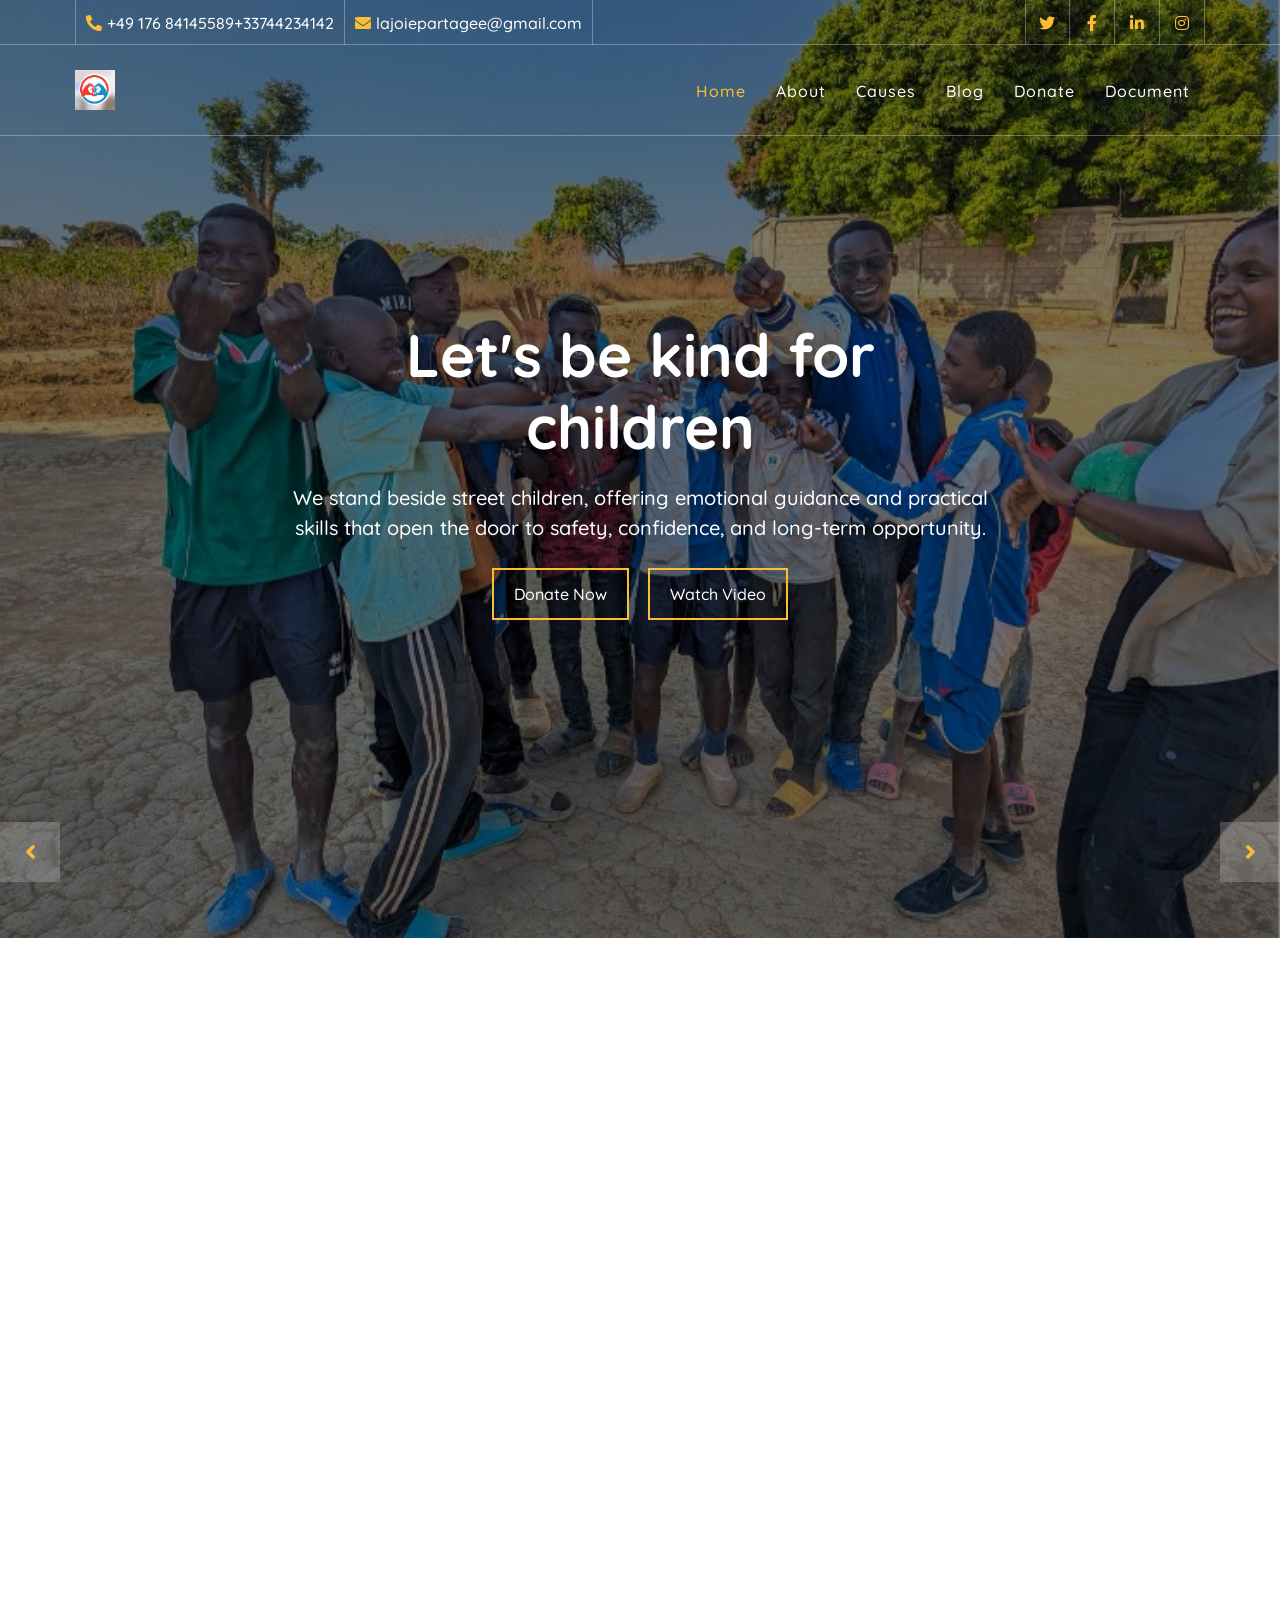
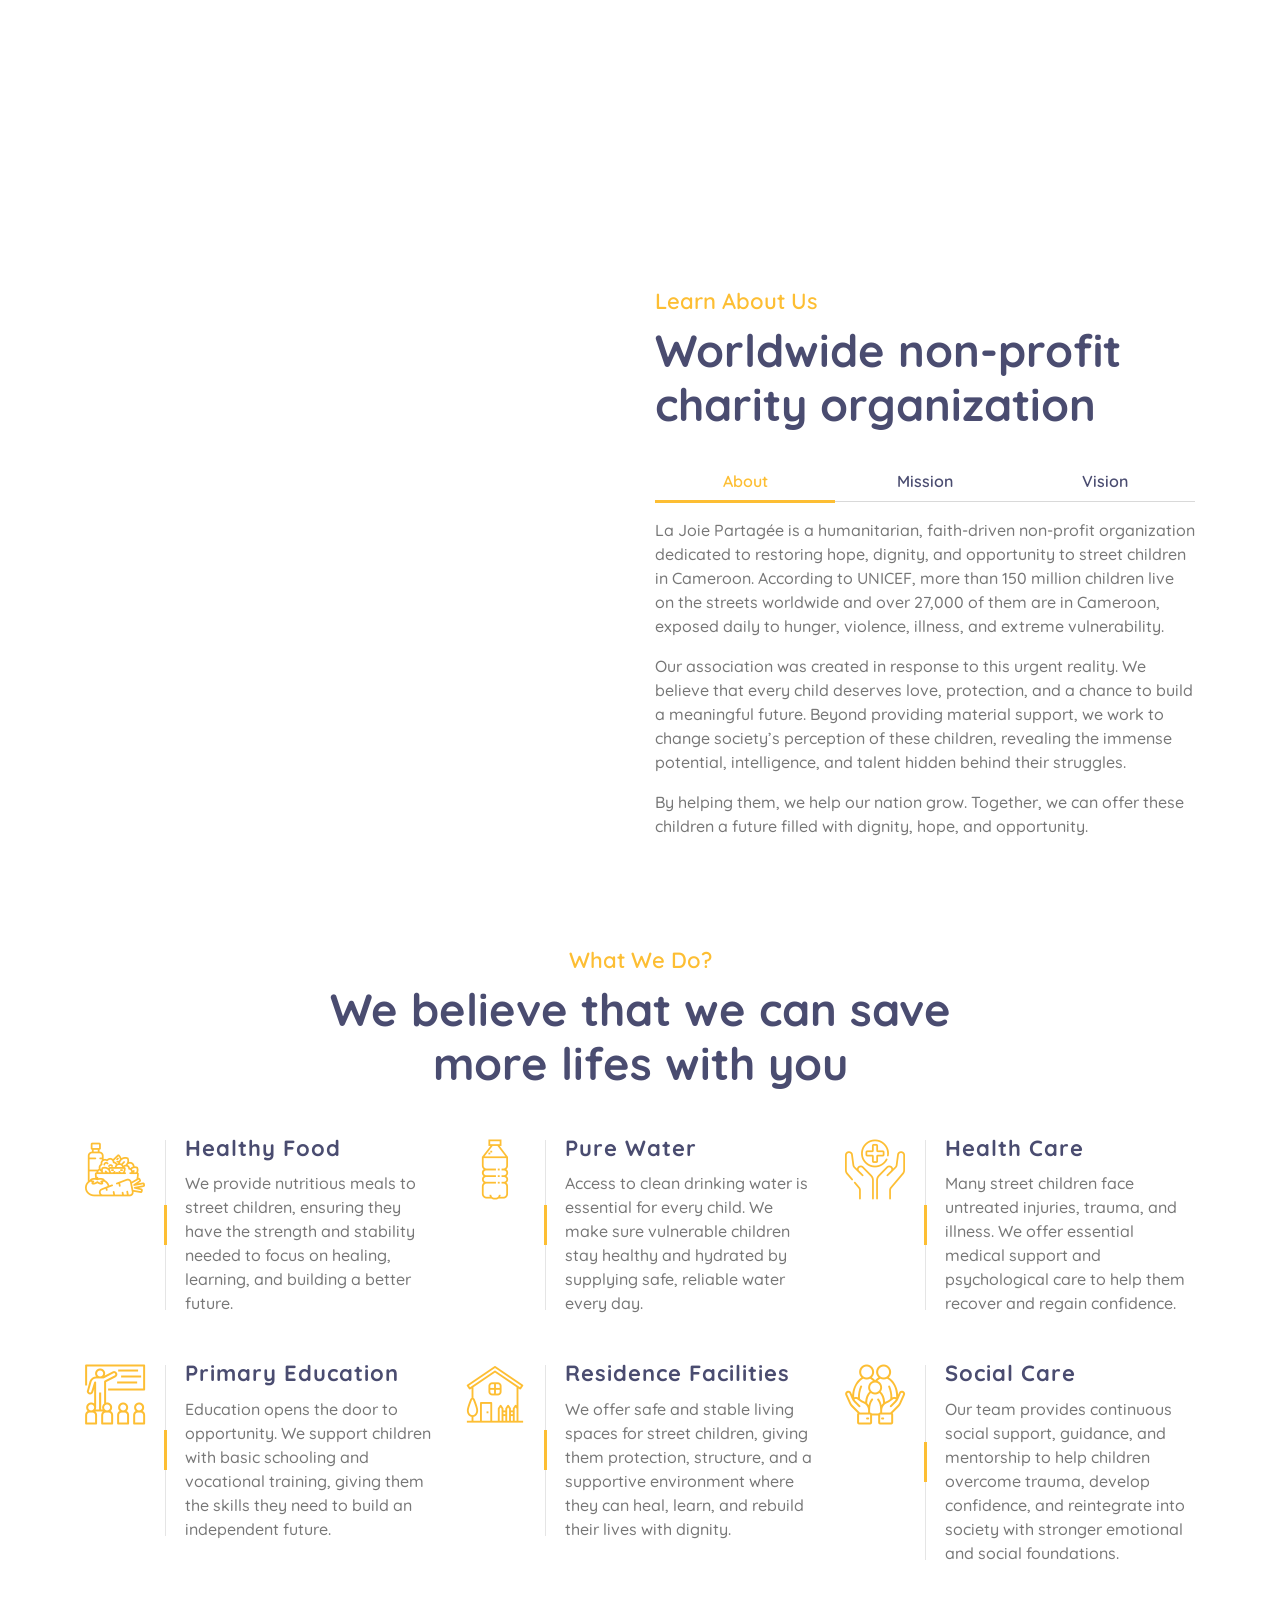
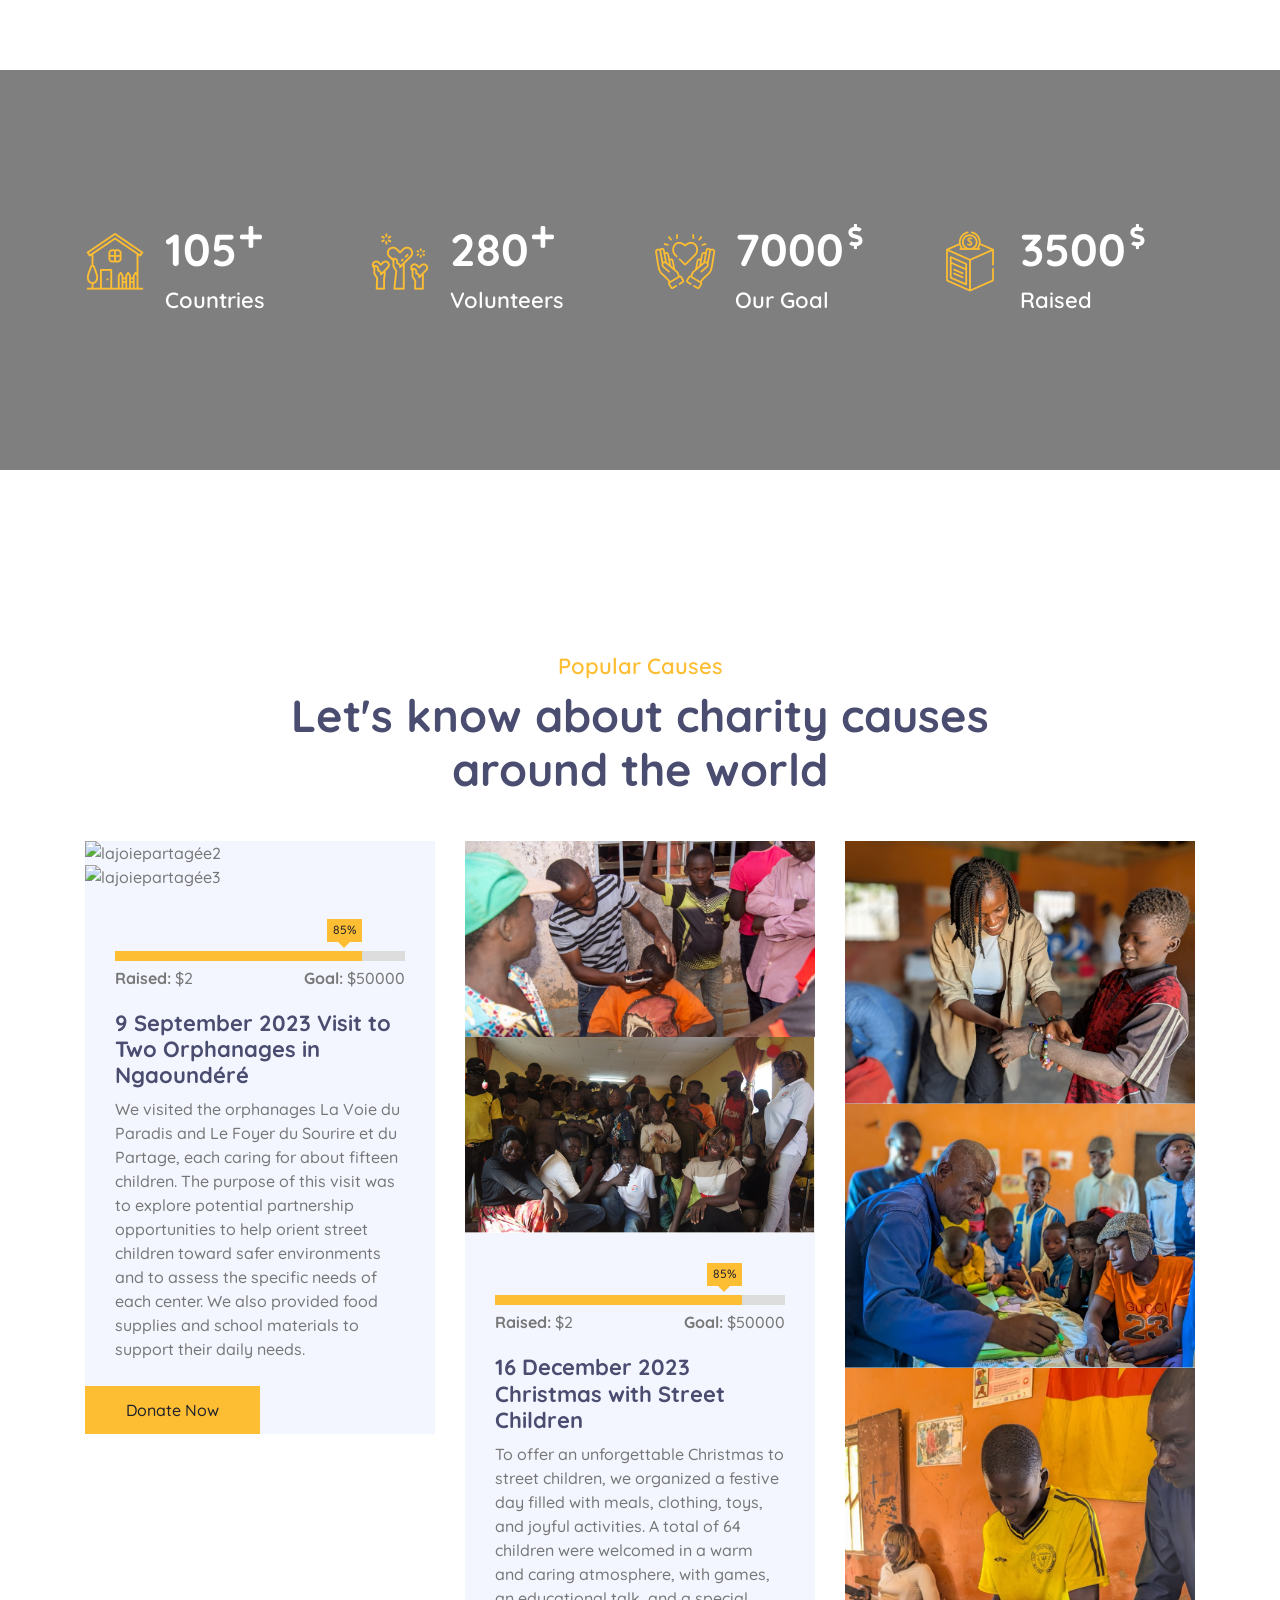
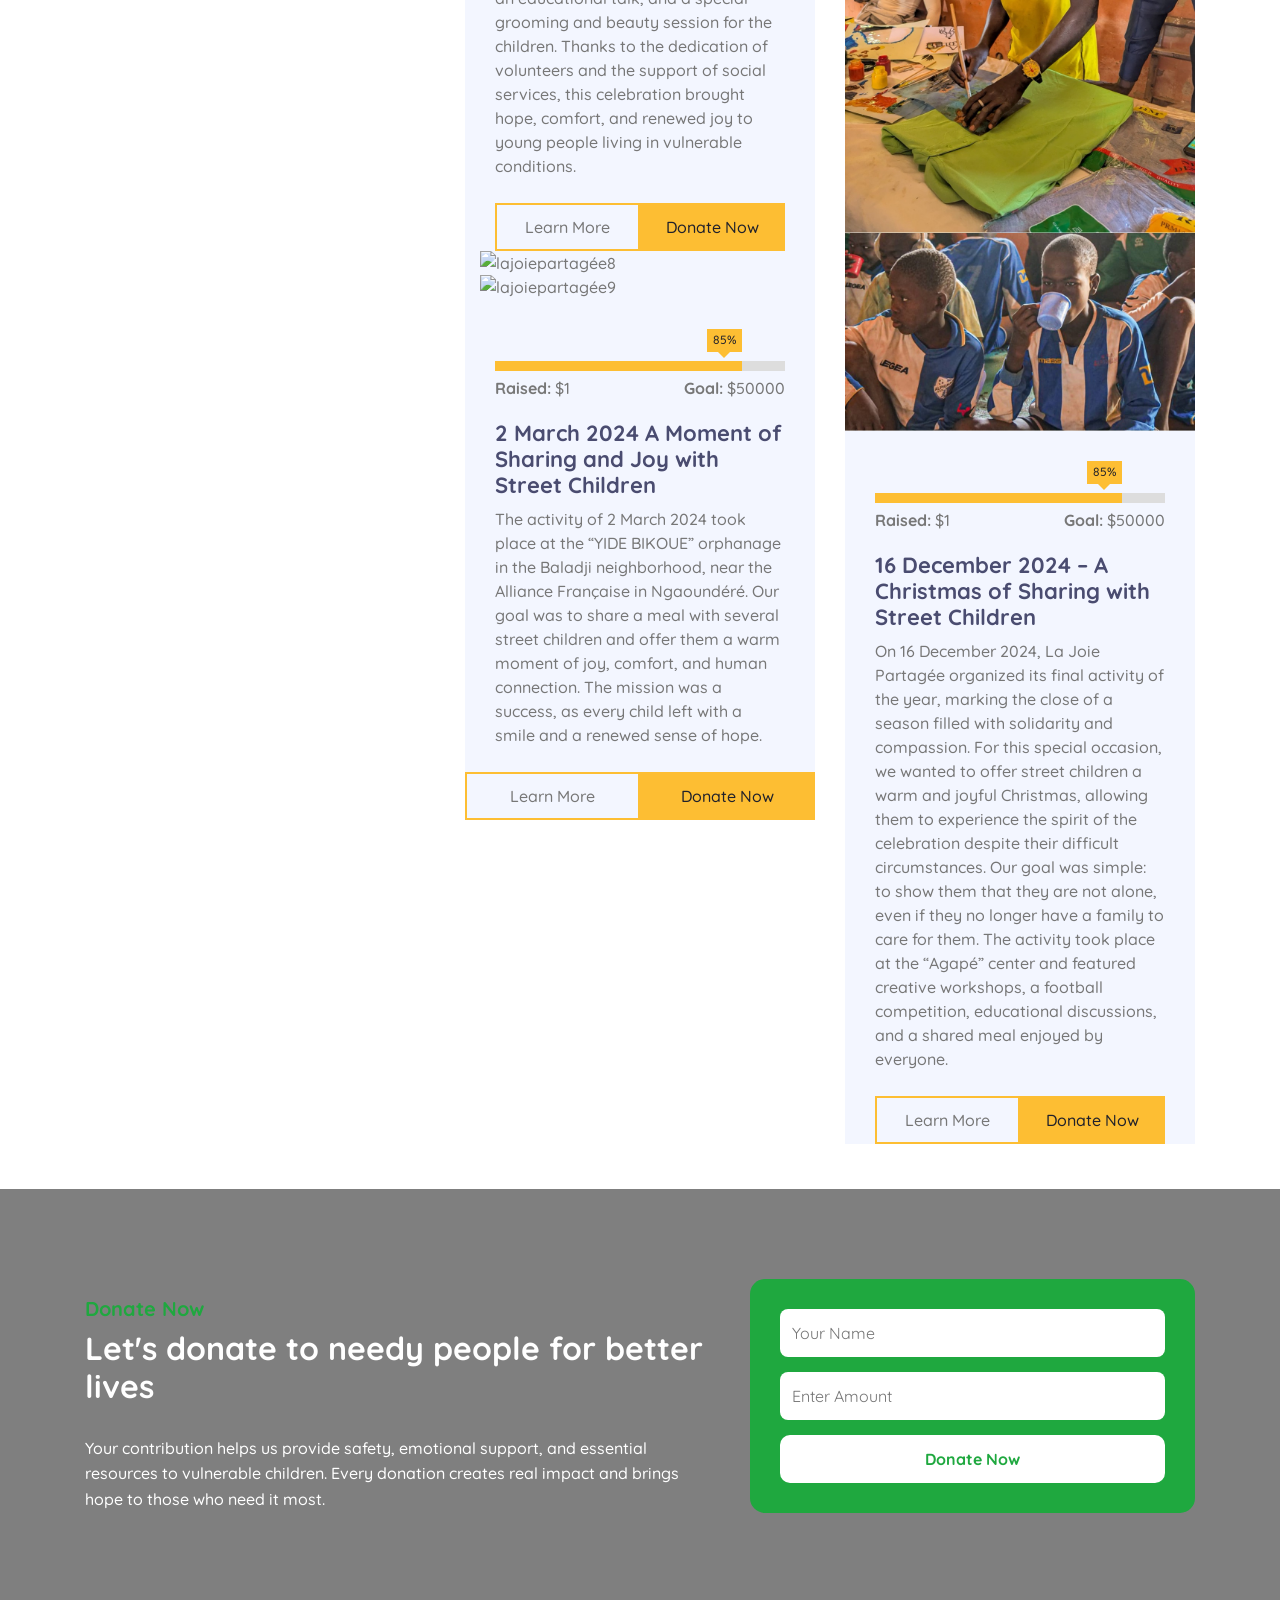
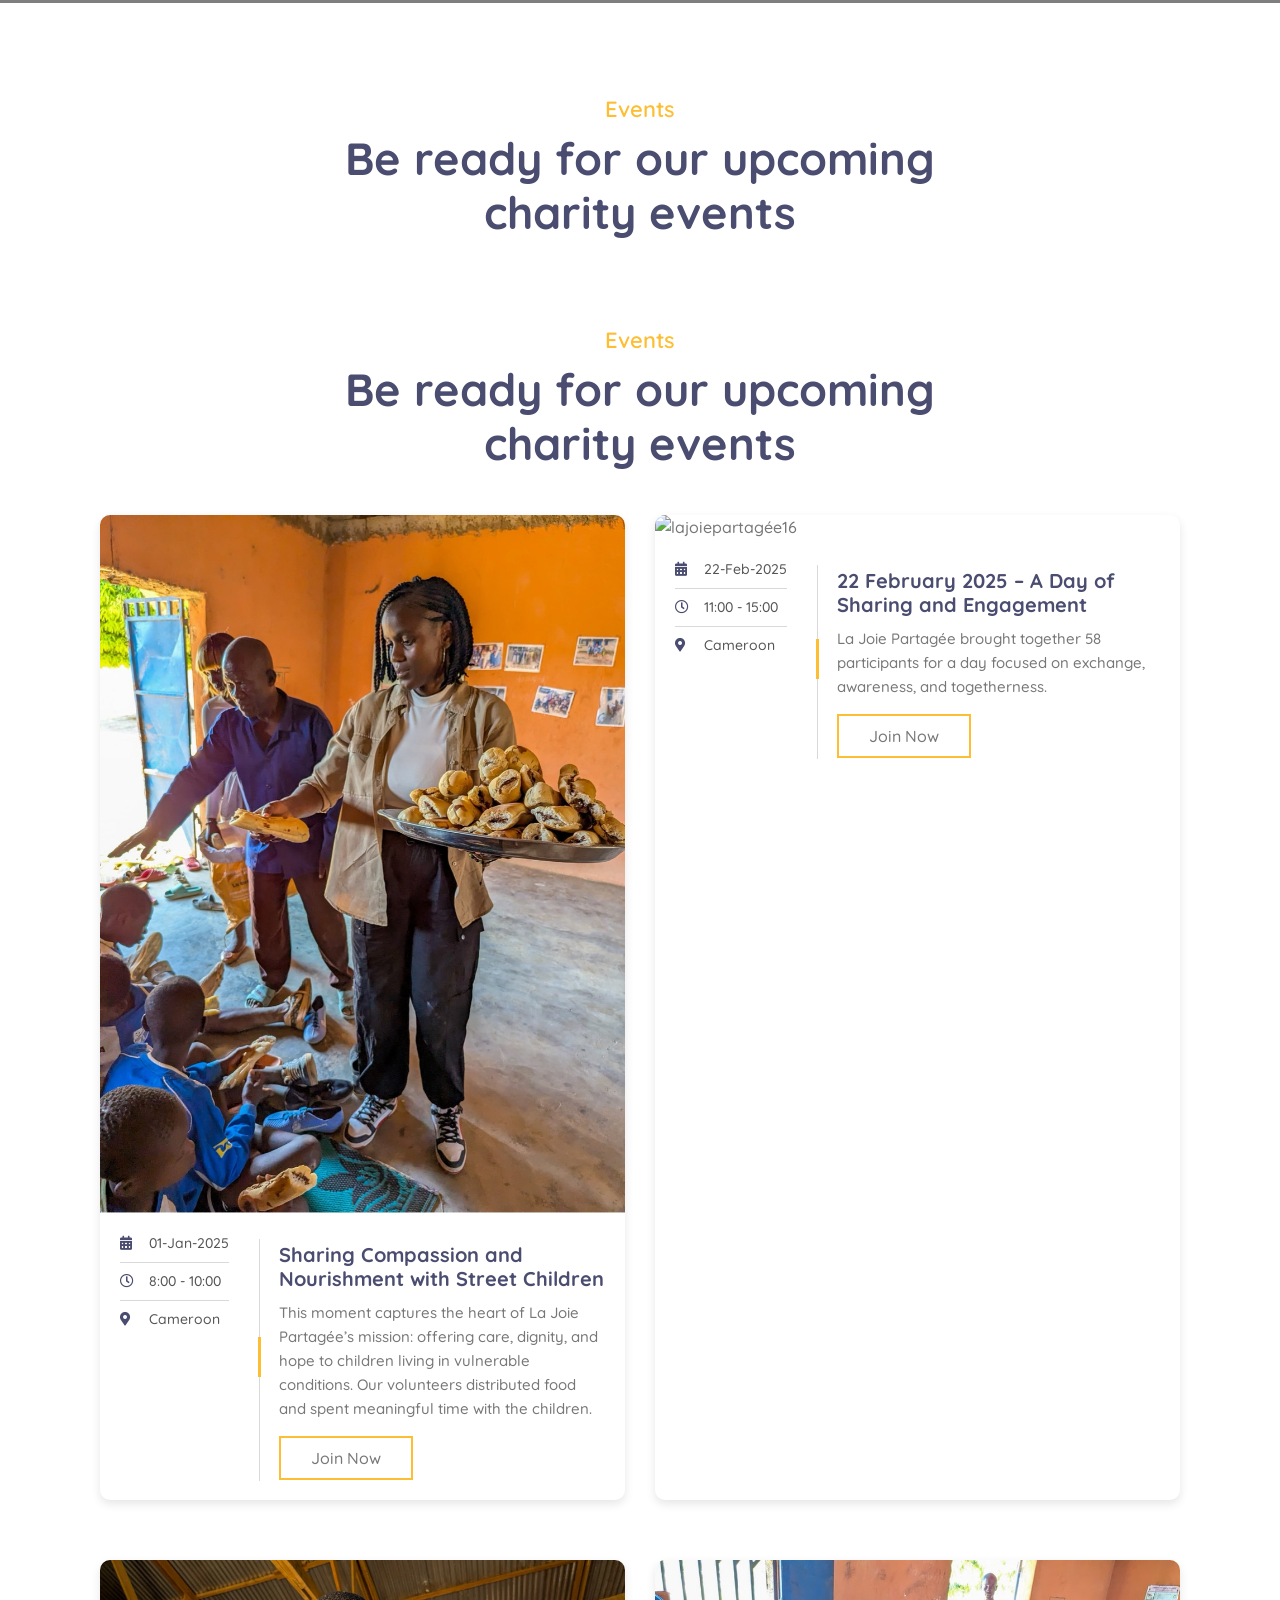
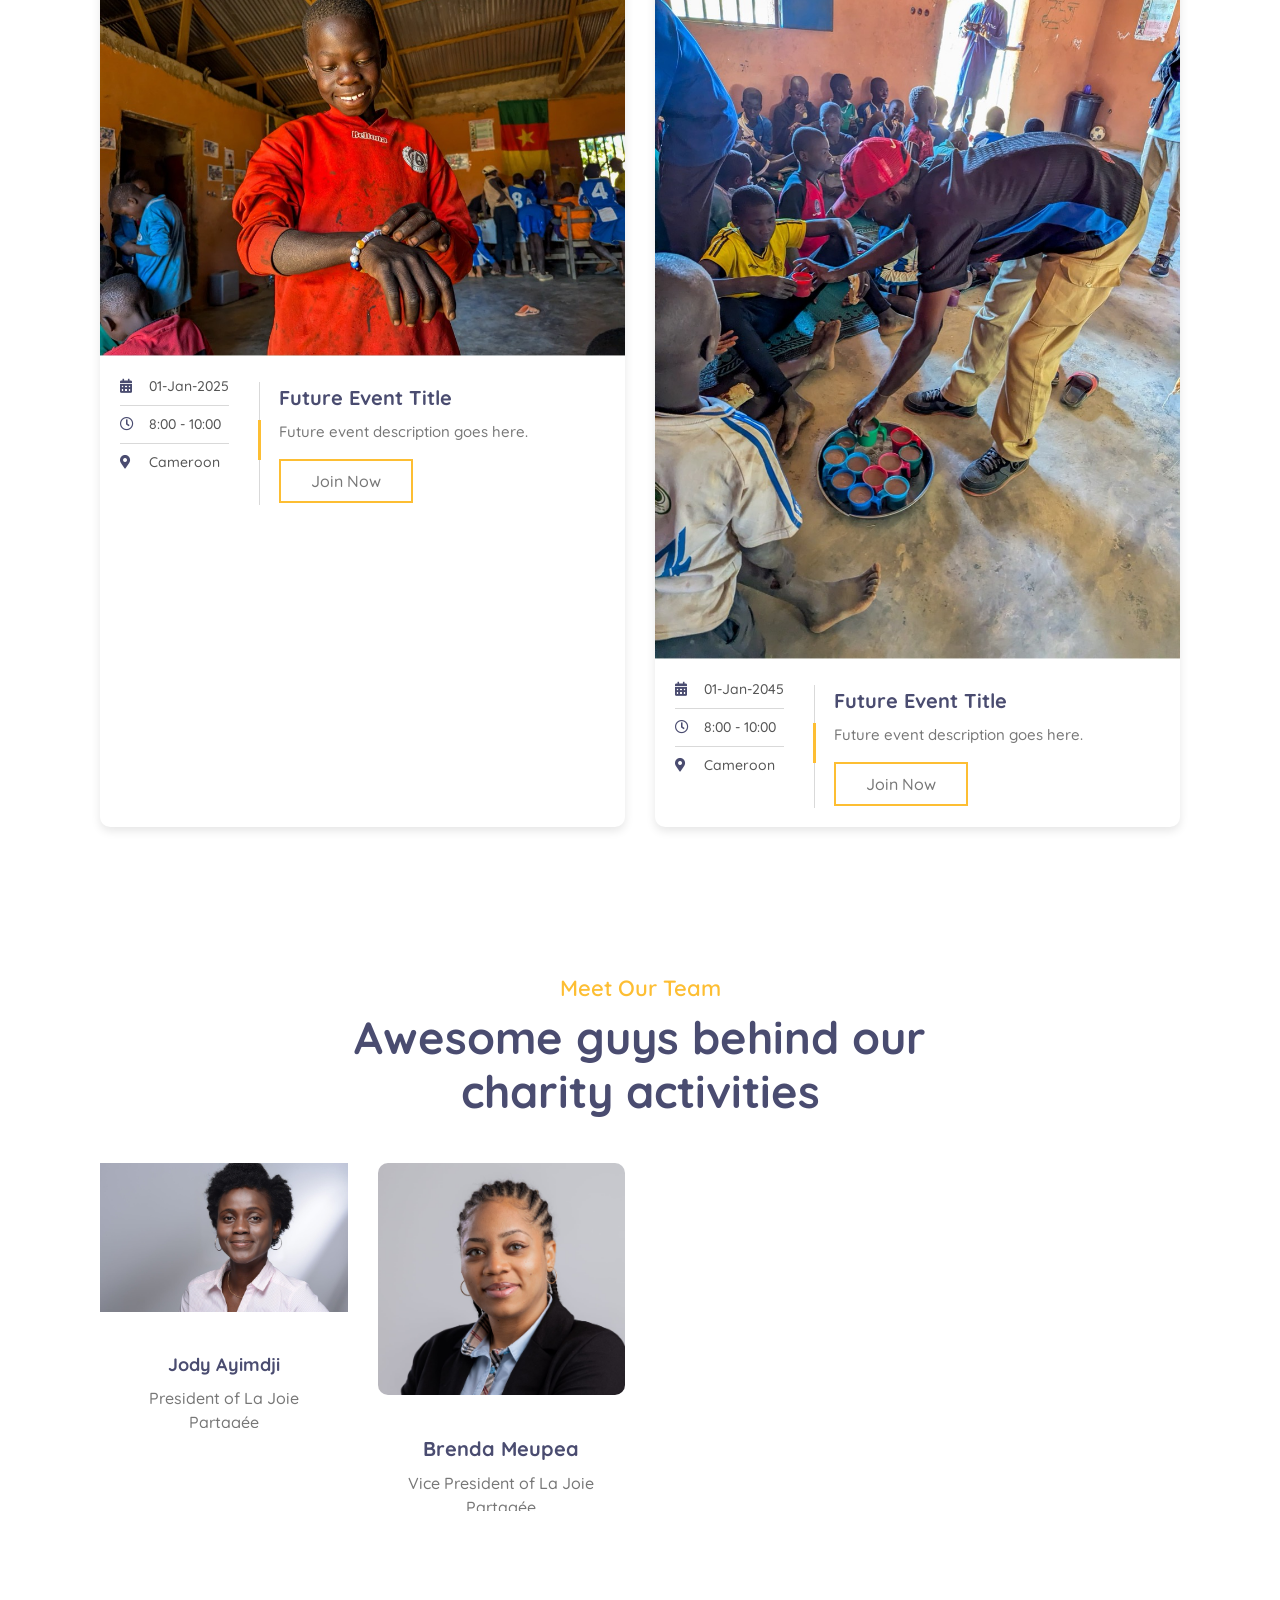
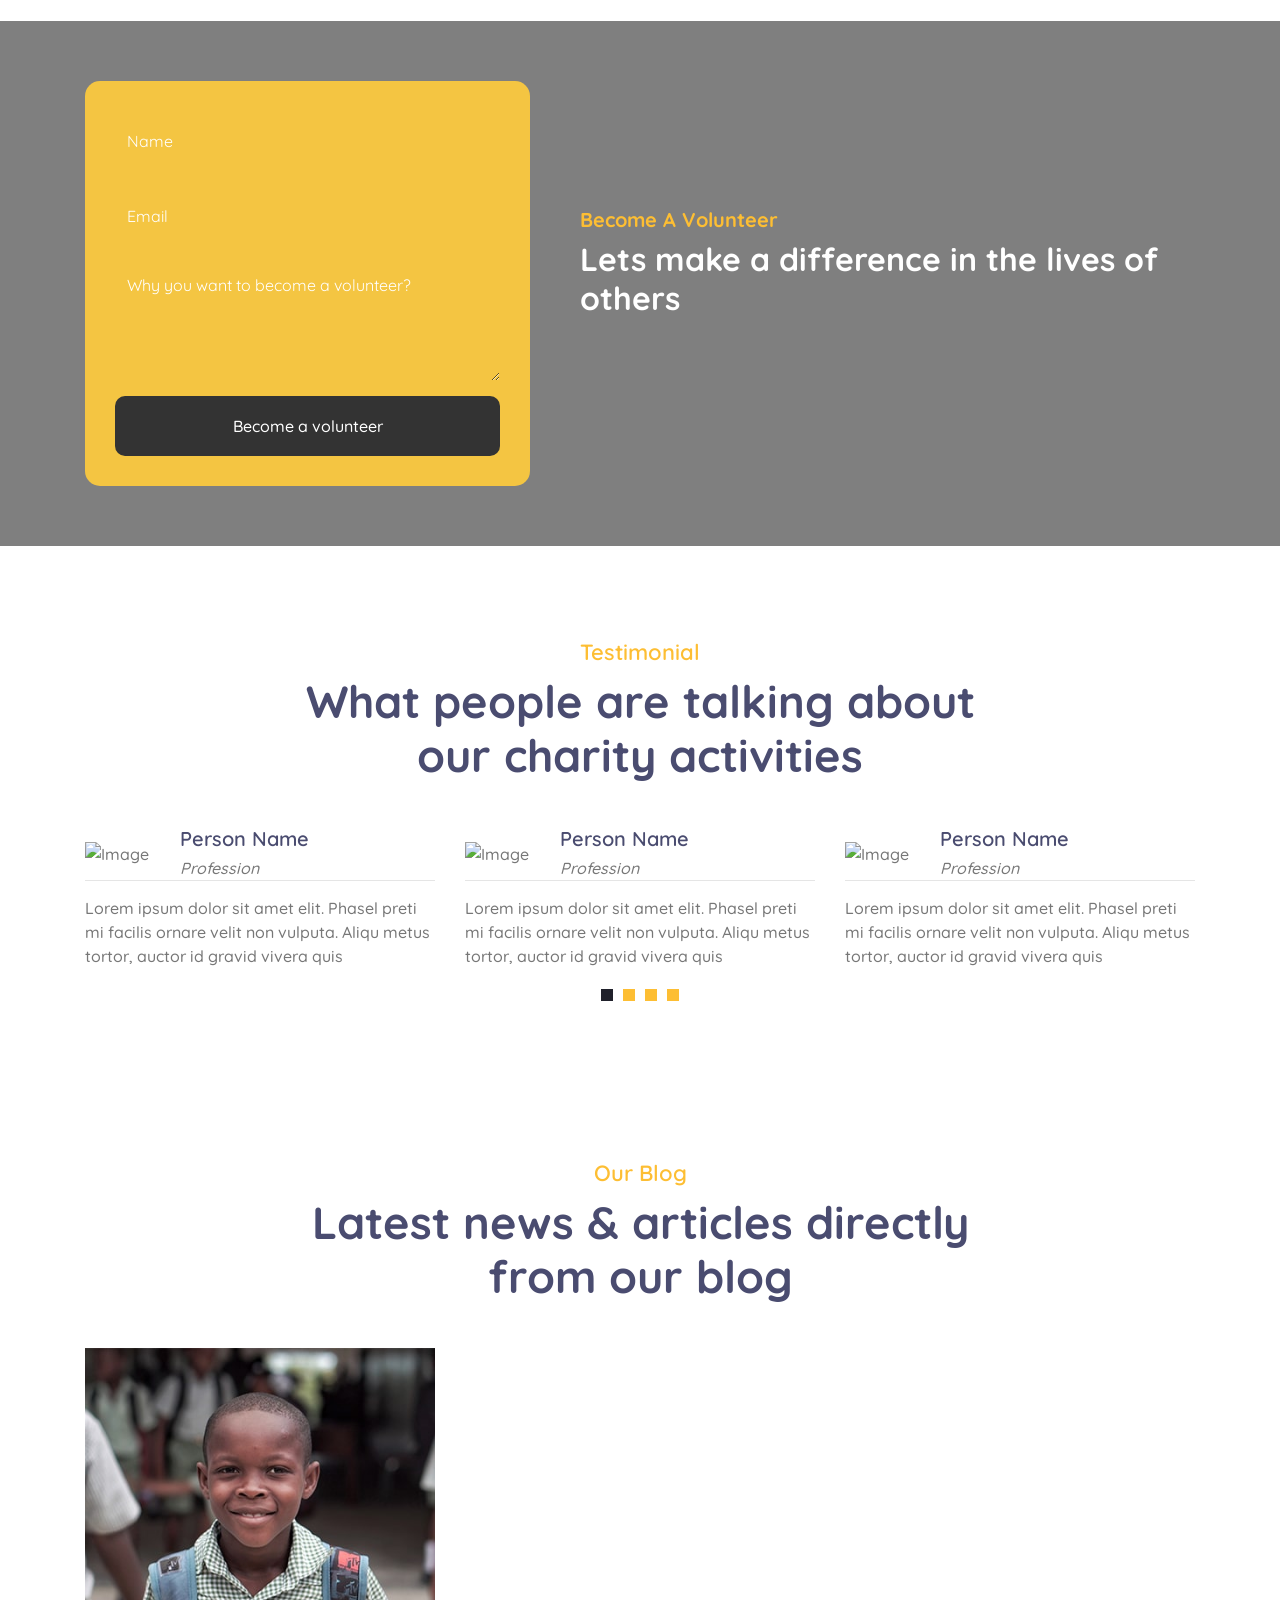
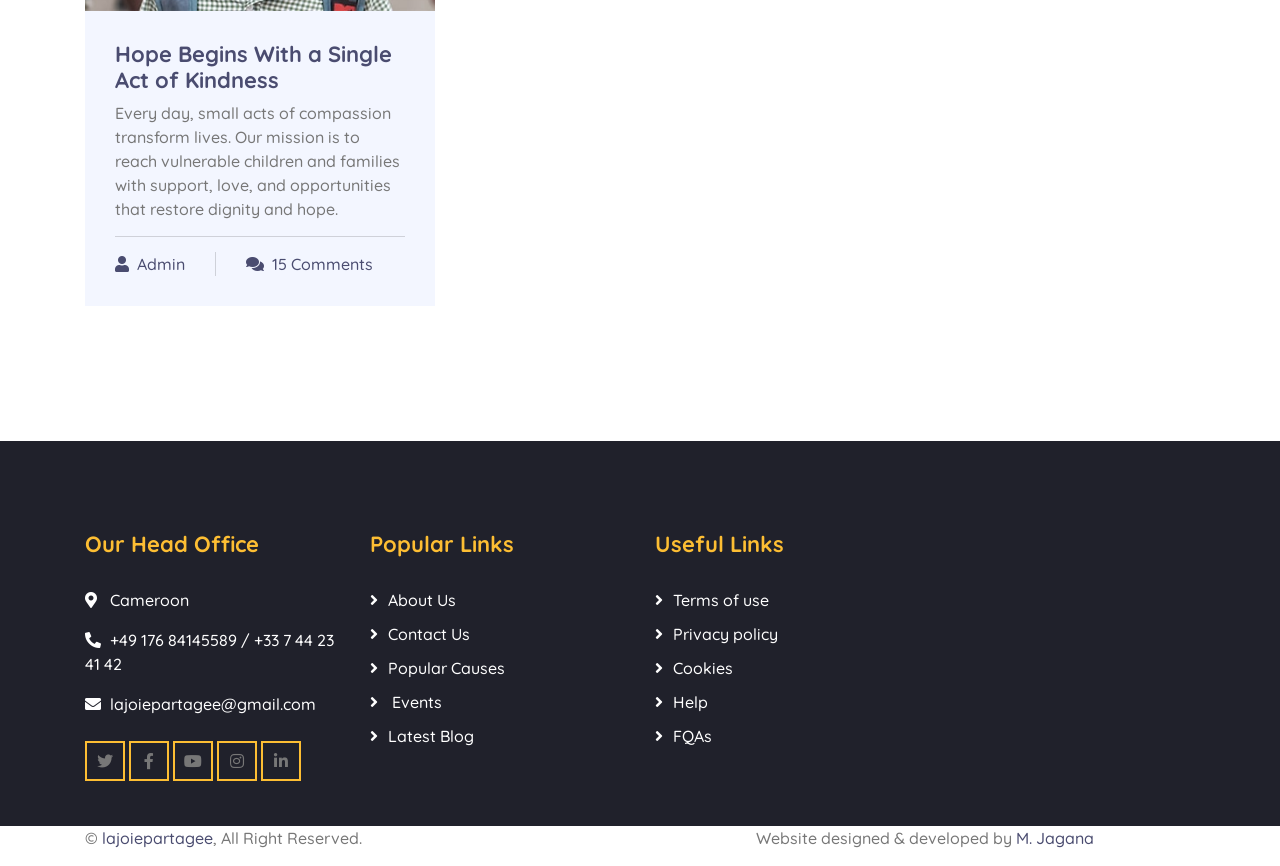
==== commit e6fa38dd: "paypal is added" ====
--- a/index.html
+++ b/index.html
@@ -22,6 +22,13 @@
 
         <!-- Template Stylesheet -->
         <link href="css/style.css" rel="stylesheet">
+            <style>
+        @media (max-width: 768px) {
+            .event-item {
+                flex: 1 1 100% !important;
+            }
+        }
+    </style>
     </head>
 
     <body>
@@ -596,60 +603,76 @@
 
                 <div class="donate-form" 
                      style="background:#1fa83f; padding:30px; border-radius:15px; color:white;">
-
-                    <!-- PAYPAL FORM -->
-                    <form action="https://www.paypal.com/cgi-bin/webscr" method="post" target="_blank">
-
-                        <!-- PayPal Required Fields -->
-                        <input type="hidden" name="cmd" value="_donations">
-                        <input type="hidden" name="business" value="jaganalamin@gmail.com">
-                        <input type="hidden" name="currency_code" value="USD">
-
-                        <!-- Name -->
-                        <div class="control-group" style="margin-bottom:15px;">
-                            <input type="text" name="first_name" class="form-control" placeholder="Name" required
-                                   style="width:100%; padding:12px; border-radius:8px; border:none;">
-                        </div>
-
-                        <!-- Email -->
-                        <div class="control-group" style="margin-bottom:15px;">
-                            <input type="email" name="email" class="form-control" placeholder="Email" required
-                                   style="width:100%; padding:12px; border-radius:8px; border:none;">
-                        </div>
-
-                        <!-- Donation Amounts (Flexbox) -->
-                        <div style="display:flex; gap:15px; margin:20px 0;">
-
-                            <label style="background:#158c33; padding:12px 25px; border-radius:10px; 
-                                          cursor:pointer; font-weight:bold; color:white;">
-                                <input type="radio" name="amount" value="10" checked style="display:none;">
-                                $10
-                            </label>
-
-                            <label style="background:#158c33; padding:12px 25px; border-radius:10px; 
-                                          cursor:pointer; font-weight:bold; color:white;">
-                                <input type="radio" name="amount" value="20" style="display:none;">
-                                $20
-                            </label>
-
-                            <label style="background:#158c33; padding:12px 25px; border-radius:10px; 
-                                          cursor:pointer; font-weight:bold; color:white;">
-                                <input type="radio" name="amount" value="30" style="display:none;">
-                                $30
-                            </label>
-
-                        </div>
-
-                        <!-- Submit Button -->
-                        <div>
-                            <button type="submit" 
-                                    style="background:white; color:#1fa83f; font-weight:bold; 
-                                           padding:12px 25px; border-radius:10px; border:none; width:100%;">
-                                Donate Now
-                            </button>
-                        </div>
-
-                    </form>
+<!--this is a test paymen -->
+<form action="https://www.paypal.com/cgi-bin/webscr" method="post" target="_blank">
+
+    <!-- PayPal: Product Purchase -->
+    <input type="hidden" name="cmd" value="_xclick">
+
+    <!-- Your PayPal email (money goes here) -->
+    <input type="hidden" name="business" value="jaganalamin@gmail.com">
+
+    <!-- Product name -->
+    <input type="hidden" name="item_name" value="Support Payment">
+
+    <!-- Currency -->
+    <input type="hidden" name="currency_code" value="EUR">
+
+    <!-- Name -->
+    <div style="margin-bottom:15px;">
+        <input type="text" name="first_name" placeholder="Your Name" required
+               style="width:100%; padding:12px; border-radius:8px; border:none;">
+    </div>
+
+    <!-- Amount -->
+    <div style="margin-bottom:15px;">
+        <input type="number" name="amount" placeholder="Enter Amount" required
+               style="width:100%; padding:12px; border-radius:8px; border:none;">
+    </div>
+
+    <!-- Submit -->
+    <button type="submit"
+            style="background:white; color:#1fa83f; font-weight:bold;
+                   padding:12px 25px; border-radius:10px; border:none; width:100%;">
+        Donate Now
+    </button>
+
+</form>
+
+
+
+
+                              <!-- this is 
+
+                  
+
+<form action="https://www.paypal.com/donate" method="post" target="_blank">
+
+    <input type="hidden" name="business" value="lajoiepartagee@gmail.com">
+
+    <input type="hidden" name="cmd" value="_donations">
+
+    <input type="hidden" name="currency_code" value="ERU">
+
+    <div style="margin-bottom:15px;">
+        <input type="text" name="first_name" placeholder="Your Name" required
+               style="width:100%; padding:12px; border-radius:8px; border:none;">
+    </div>
+
+    <div style="margin-bottom:15px;">
+        <input type="number" name="amount" placeholder="Enter Amount" required
+               style="width:100%; padding:12px; border-radius:8px; border:none;">
+    </div>
+
+    <button type="submit"
+            style="background:white; color:#1fa83f; font-weight:bold;
+                   padding:12px 25px; border-radius:10px; border:none; width:100%;">
+        Donate Now
+    </button>
+
+</form>
+
+-->
 
                 </div>
 
@@ -676,92 +699,133 @@
         <div class="events-flexbox">
 
             <!-- EVENT 1 -->
-            <div class="event-item">
+            <!-- Event Start -->
+<div class="event" style="padding: 40px 0;">
+
+    <div class="container">
+
+        <div class="section-header text-center">
+            <p>Events</p>
+            <h2>Be ready for our upcoming charity events</h2>
+        </div>
+
+        <!-- FLEXBOX WRAPPER -->
+        <div class="events-flexbox" 
+             style="display:flex; flex-wrap:wrap; gap:30px; justify-content:center;">
+
+            <!-- EVENT 1 -->
+            <div class="event-item" 
+                 style="background:#fff; border-radius:10px; overflow:hidden; 
+                        flex:1 1 45%; min-width:300px; 
+                        box-shadow:0 4px 10px rgba(0,0,0,0.1);">
+
                 <div class="event-images">
-                    <img src="img/lajoiepartagee15.jpg" alt="lajoiepartagee15">
-                </div>
-
-                <div class="event-content">
-                    <div class="event-meta">
-                        <p><i class="fa fa-calendar-alt"></i>01-Jan-2025</p>
-                        <p><i class="far fa-clock"></i>8:00 - 10:00</p>
-                        <p><i class="fa fa-map-marker-alt"></i>Cameroon</p>
+                    <img src="img/lajoiepartagee15.jpg" alt="lajoiepartagee15" 
+                         style="width:100%; height:auto; display:block;">
+                </div>
+
+                <div class="event-content" style="padding:20px;">
+                    <div class="event-meta" style="font-size:14px; color:#555;">
+                        <p><i class="fa fa-calendar-alt"></i> 01-Jan-2025</p>
+                        <p><i class="far fa-clock"></i> 8:00 - 10:00</p>
+                        <p><i class="fa fa-map-marker-alt"></i> Cameroon</p>
                     </div>
 
                     <div class="event-text">
-                        <h3>Sharing Compassion and Nourishment with Street Children</h3>
-                        <p>
+                        <h3 style="margin-top:10px; font-size:20px; font-weight:bold;">
+                            Sharing Compassion and Nourishment with Street Children
+                        </h3>
+                        <p style="margin-top:10px; font-size:15px; line-height:1.6;">
                             This moment captures the heart of La Joie Partagée’s mission: offering care, dignity, and hope to children
-                            living in vulnerable conditions. During this activity, our volunteers distributed food and spent meaningful
-                            time with the children, creating an atmosphere of warmth, kindness, and human connection.
+                            living in vulnerable conditions. Our volunteers distributed food and spent meaningful time with the children.
                         </p>
-                        <a class="btn btn-custom" href="">Join Now</a>
+                        <a class="btn btn-custom" href="#donate" style="margin-top:15px; display:inline-block;">Join Now</a>
                     </div>
                 </div>
             </div>
 
             <!-- EVENT 2 -->
-            <div class="event-item">
+            <div class="event-item" 
+                 style="background:#fff; border-radius:10px; overflow:hidden; 
+                        flex:1 1 45%; min-width:300px; 
+                        box-shadow:0 4px 10px rgba(0,0,0,0.1);">
+
                 <div class="event-images">
-                    <img src="img/lajoiepartagée16.jpg" alt="lajoiepartagée16">
-                </div>
-
-                <div class="event-content">
-                    <div class="event-meta">
-                        <p><i class="fa fa-calendar-alt"></i>22-Feb-2025</p>
-                        <p><i class="far fa-clock"></i>11:00 - 15:00</p>
-                        <p><i class="fa fa-map-marker-alt"></i>Cameroon</p>
+                    <img src="img/lajoiepartagée16.jpg" alt="lajoiepartagée16" 
+                         style="width:100%; height:auto; display:block;">
+                </div>
+
+                <div class="event-content" style="padding:20px;">
+                    <div class="event-meta" style="font-size:14px; color:#555;">
+                        <p><i class="fa fa-calendar-alt"></i> 22-Feb-2025</p>
+                        <p><i class="far fa-clock"></i> 11:00 - 15:00</p>
+                        <p><i class="fa fa-map-marker-alt"></i> Cameroon</p>
                     </div>
 
                     <div class="event-text">
-                        <h3>22 February 2025 – A Day of Sharing and Engagement with Street Children</h3>
-                        <p>
-                            On 22 February 2025, La Joie Partagée organized another meaningful gathering with street children, bringing
-                            together 58 participants for a day focused on exchange, awareness, and togetherness.
+                        <h3 style="margin-top:10px; font-size:20px; font-weight:bold;">
+                            22 February 2025 – A Day of Sharing and Engagement
+                        </h3>
+                        <p style="margin-top:10px; font-size:15px; line-height:1.6;">
+                            La Joie Partagée brought together 58 participants for a day focused on exchange, awareness, and togetherness.
                         </p>
-                        <a class="btn btn-custom" href="">Join Now</a>
+                        <a class="btn btn-custom" href="#donate" style="margin-top:15px; display:inline-block;">Join Now</a>
                     </div>
                 </div>
             </div>
 
             <!-- EVENT 3 -->
-            <div class="event-item">
+            <div class="event-item" 
+                 style="background:#fff; border-radius:10px; overflow:hidden; 
+                        flex:1 1 45%; min-width:300px; 
+                        box-shadow:0 4px 10px rgba(0,0,0,0.1);">
+
                 <div class="event-images">
-                    <img src="img/lajoiepartagée20.jpg" alt="lajoiepartagée20">
-                </div>
-
-                <div class="event-content">
-                    <div class="event-meta">
-                        <p><i class="fa fa-calendar-alt"></i>01-Jan-2025</p>
-                        <p><i class="far fa-clock"></i>8:00 - 10:00</p>
-                        <p><i class="fa fa-map-marker-alt"></i>Cameroon</p>
+                    <img src="img/lajoiepartagée20.jpg" alt="lajoiepartagée20" 
+                         style="width:100%; height:auto; display:block;">
+                </div>
+
+                <div class="event-content" style="padding:20px;">
+                    <div class="event-meta" style="font-size:14px; color:#555;">
+                        <p><i class="fa fa-calendar-alt"></i> 01-Jan-2025</p>
+                        <p><i class="far fa-clock"></i> 8:00 - 10:00</p>
+                        <p><i class="fa fa-map-marker-alt"></i> Cameroon</p>
                     </div>
 
                     <div class="event-text">
-                        <h3>Future Event Title</h3>
-                        <p>Future event description goes here.</p>
-                        <a class="btn btn-custom" href="">Join Now</a>
+                        <h3 style="margin-top:10px; font-size:20px; font-weight:bold;">Future Event Title</h3>
+                        <p style="margin-top:10px; font-size:15px; line-height:1.6;">
+                            Future event description goes here.
+                        </p>
+                        <a class="btn btn-custom" href="#donate" style="margin-top:15px; display:inline-block;">Join Now</a>
                     </div>
                 </div>
             </div>
 
             <!-- EVENT 4 -->
-            <div class="event-item">
+            <div class="event-item" 
+                 style="background:#fff; border-radius:10px; overflow:hidden; 
+                        flex:1 1 45%; min-width:300px; 
+                        box-shadow:0 4px 10px rgba(0,0,0,0.1);">
+
                 <div class="event-images">
-                    <img src="img/lajoiepartagee14.jpg" alt="lajoiepartagée14">
-                </div>
-
-                <div class="event-content">
-                    <div class="event-meta">
-                        <p><i class="fa fa-calendar-alt"></i>01-Jan-2045</p>
-                        <p><i class="far fa-clock"></i>8:00 - 10:00</p>
-                        <p><i class="fa fa-map-marker-alt"></i>Cameroon</p>
+                    <img src="img/lajoiepartagee14.jpg" alt="lajoiepartagée14" 
+                         style="width:100%; height:auto; display:block;">
+                </div>
+
+                <div class="event-content" style="padding:20px;">
+                    <div class="event-meta" style="font-size:14px; color:#555;">
+                        <p><i class="fa fa-calendar-alt"></i> 01-Jan-2045</p>
+                        <p><i class="far fa-clock"></i> 8:00 - 10:00</p>
+                        <p><i class="fa fa-map-marker-alt"></i> Cameroon</p>
                     </div>
 
                     <div class="event-text">
-                        <h3>Future Event Title</h3>
-                        <p>Future event description goes here.</p>
-                        <a class="btn btn-custom" href="">Join Now</a>
+                        <h3 style="margin-top:10px; font-size:20px; font-weight:bold;">Future Event Title</h3>
+                        <p style="margin-top:10px; font-size:15px; line-height:1.6;">
+                            Future event description goes here.
+                        </p>
+                        <a class="btn btn-custom" href="#donate" style="margin-top:15px; display:inline-block;">Join Now</a>
                     </div>
                 </div>
             </div>
@@ -770,6 +834,7 @@
     </div>
 </div>
 <!-- Event End -->
+
 
 
 
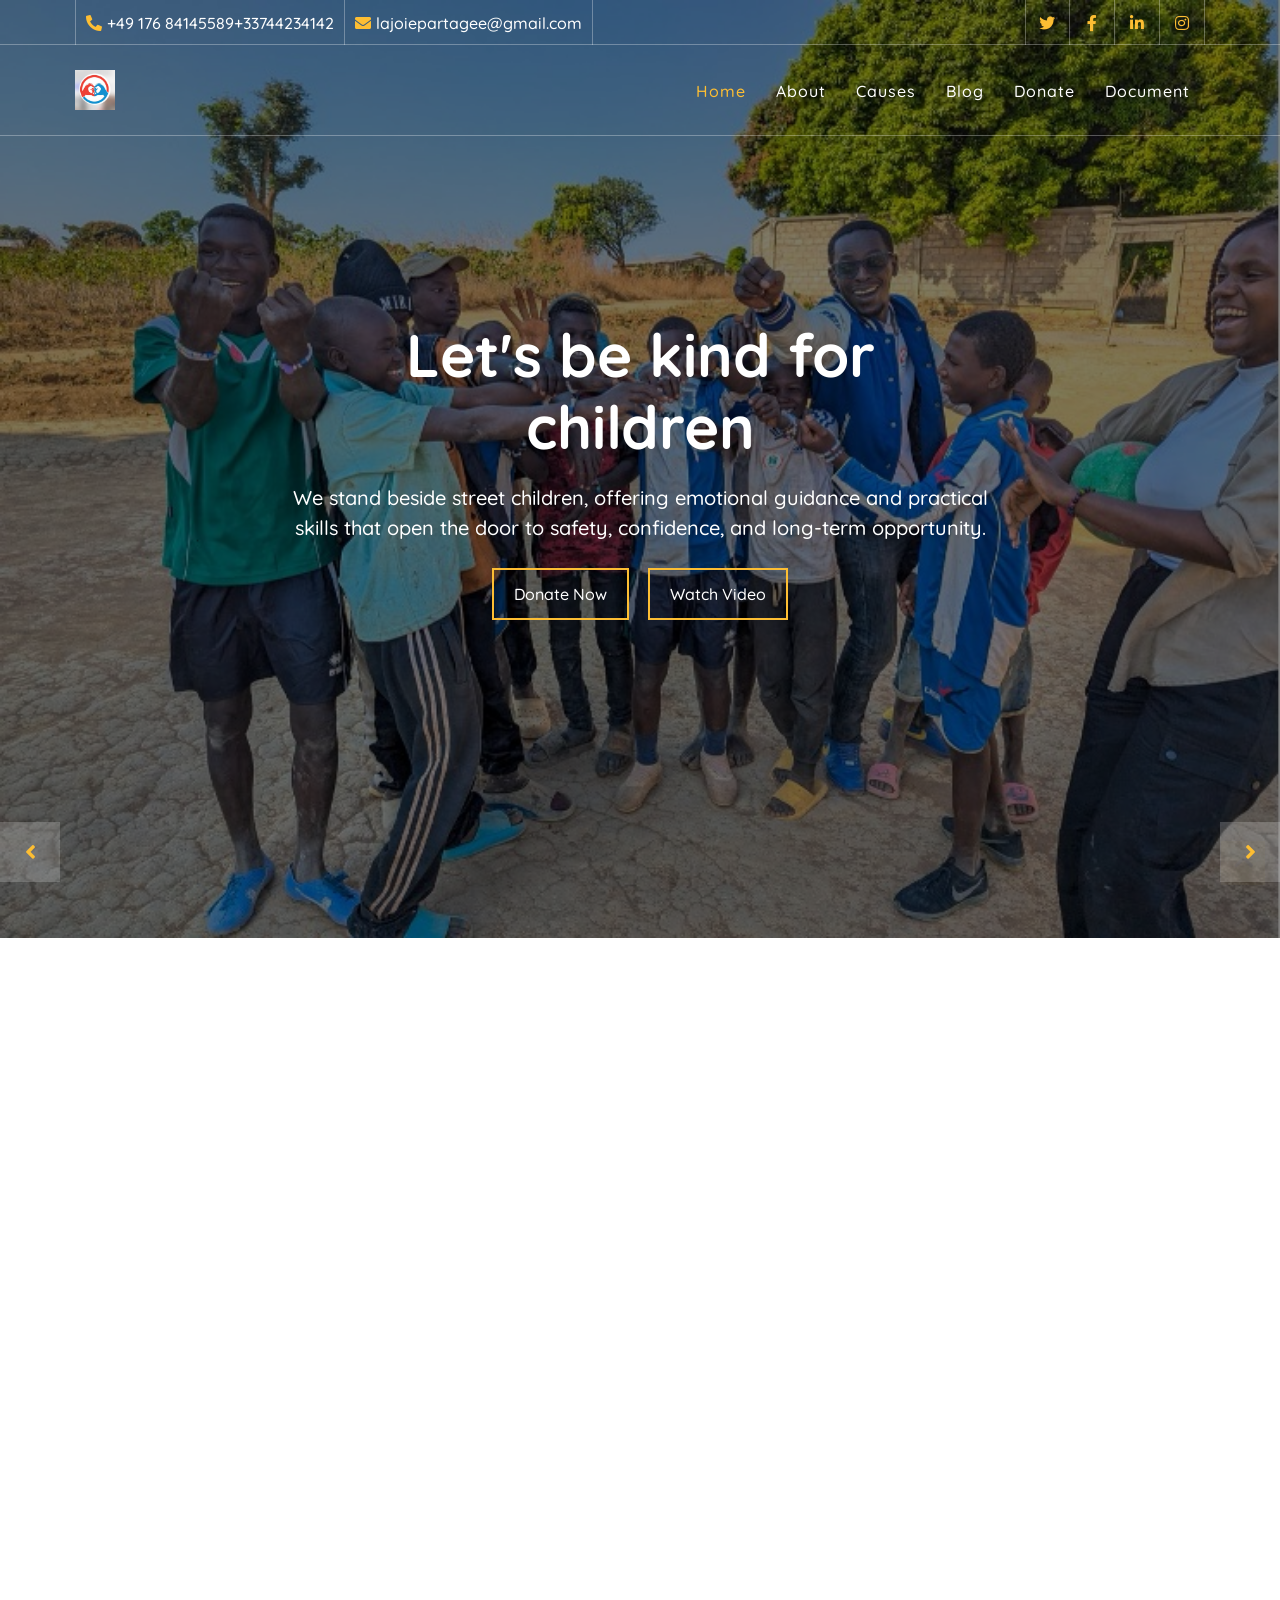
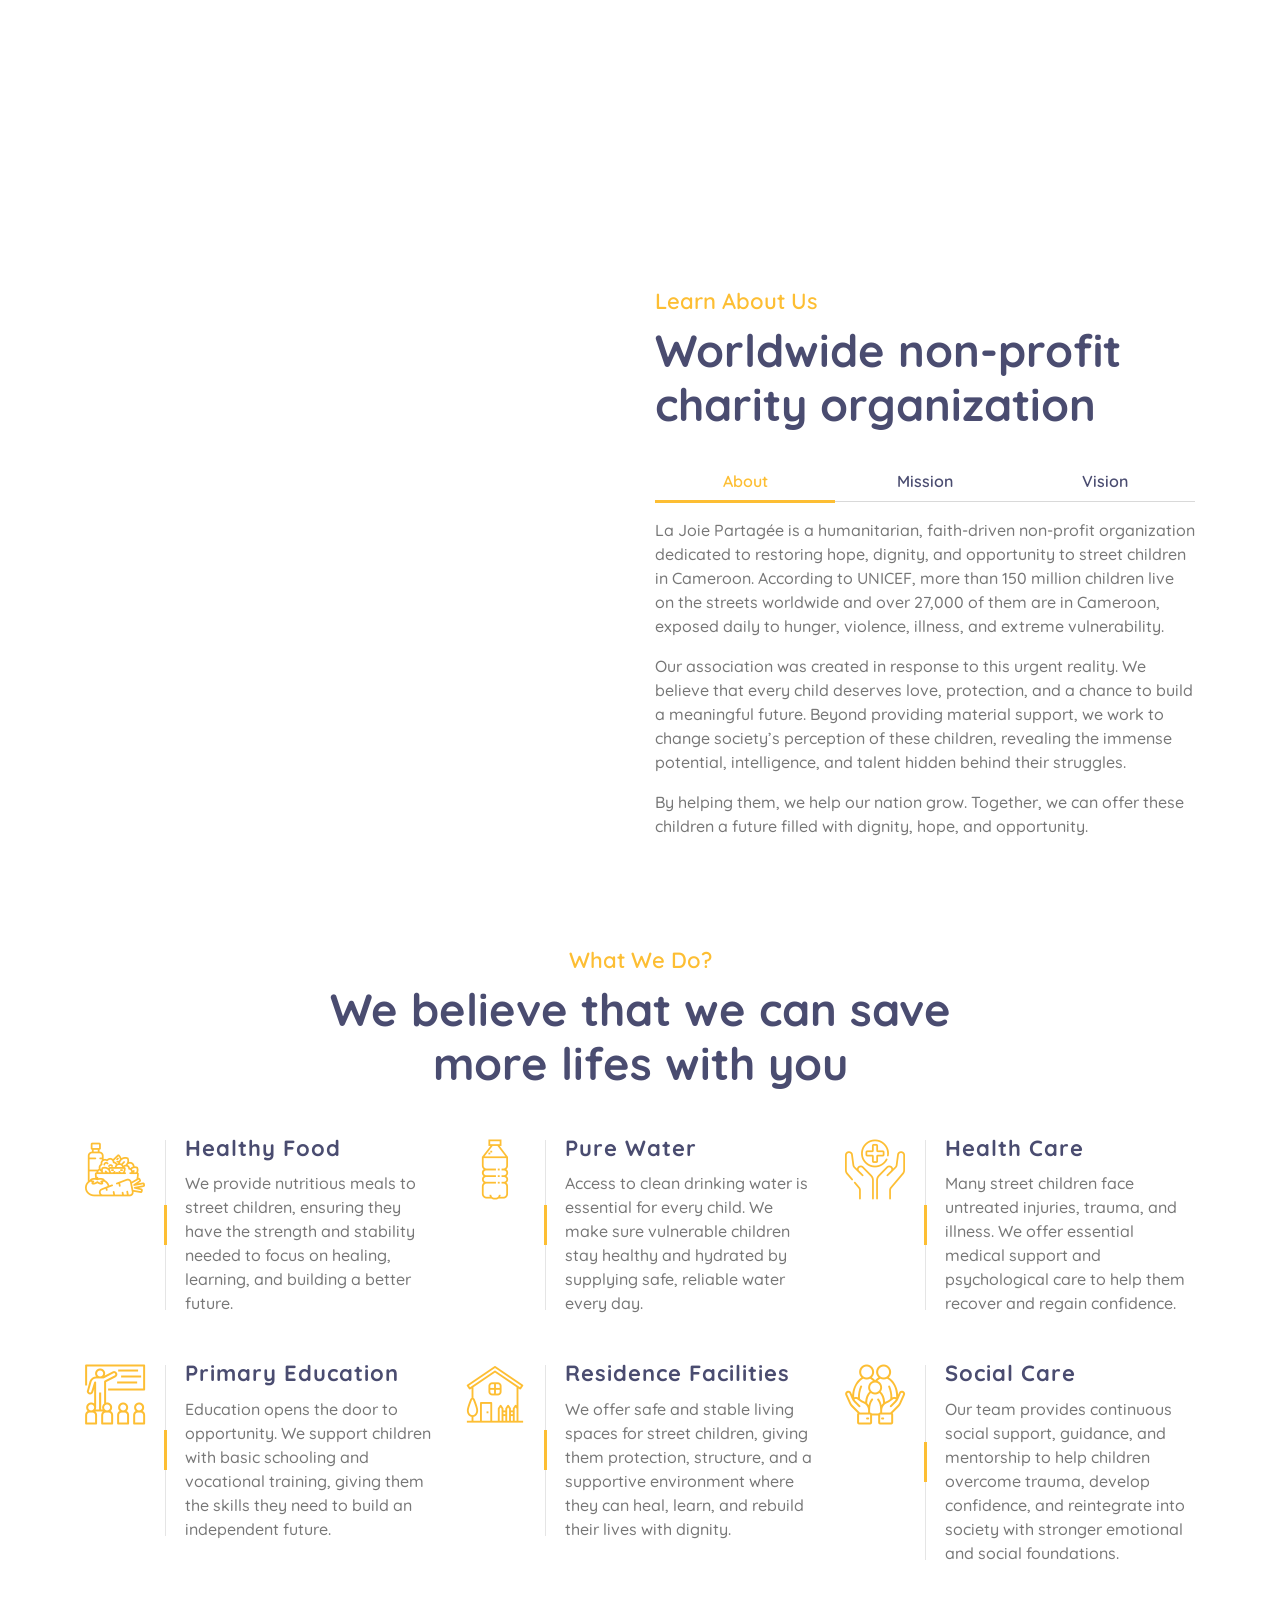
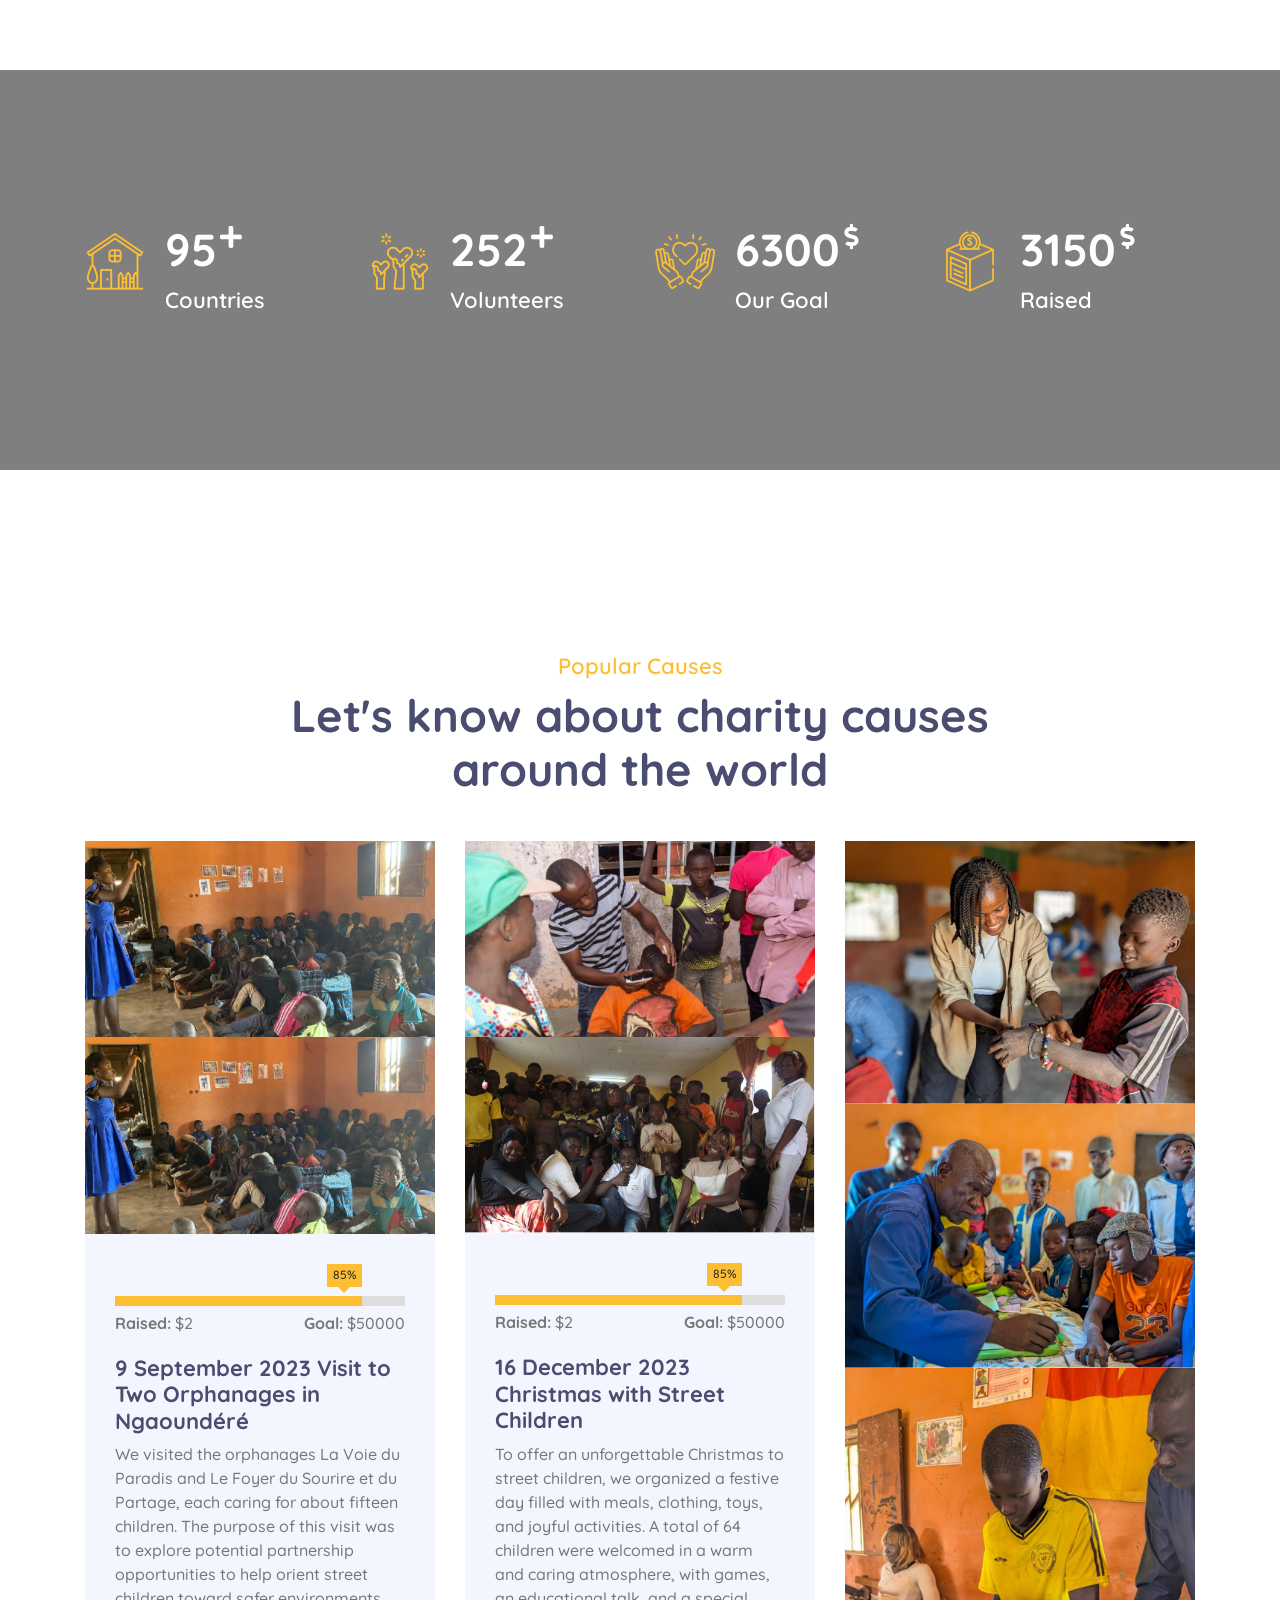
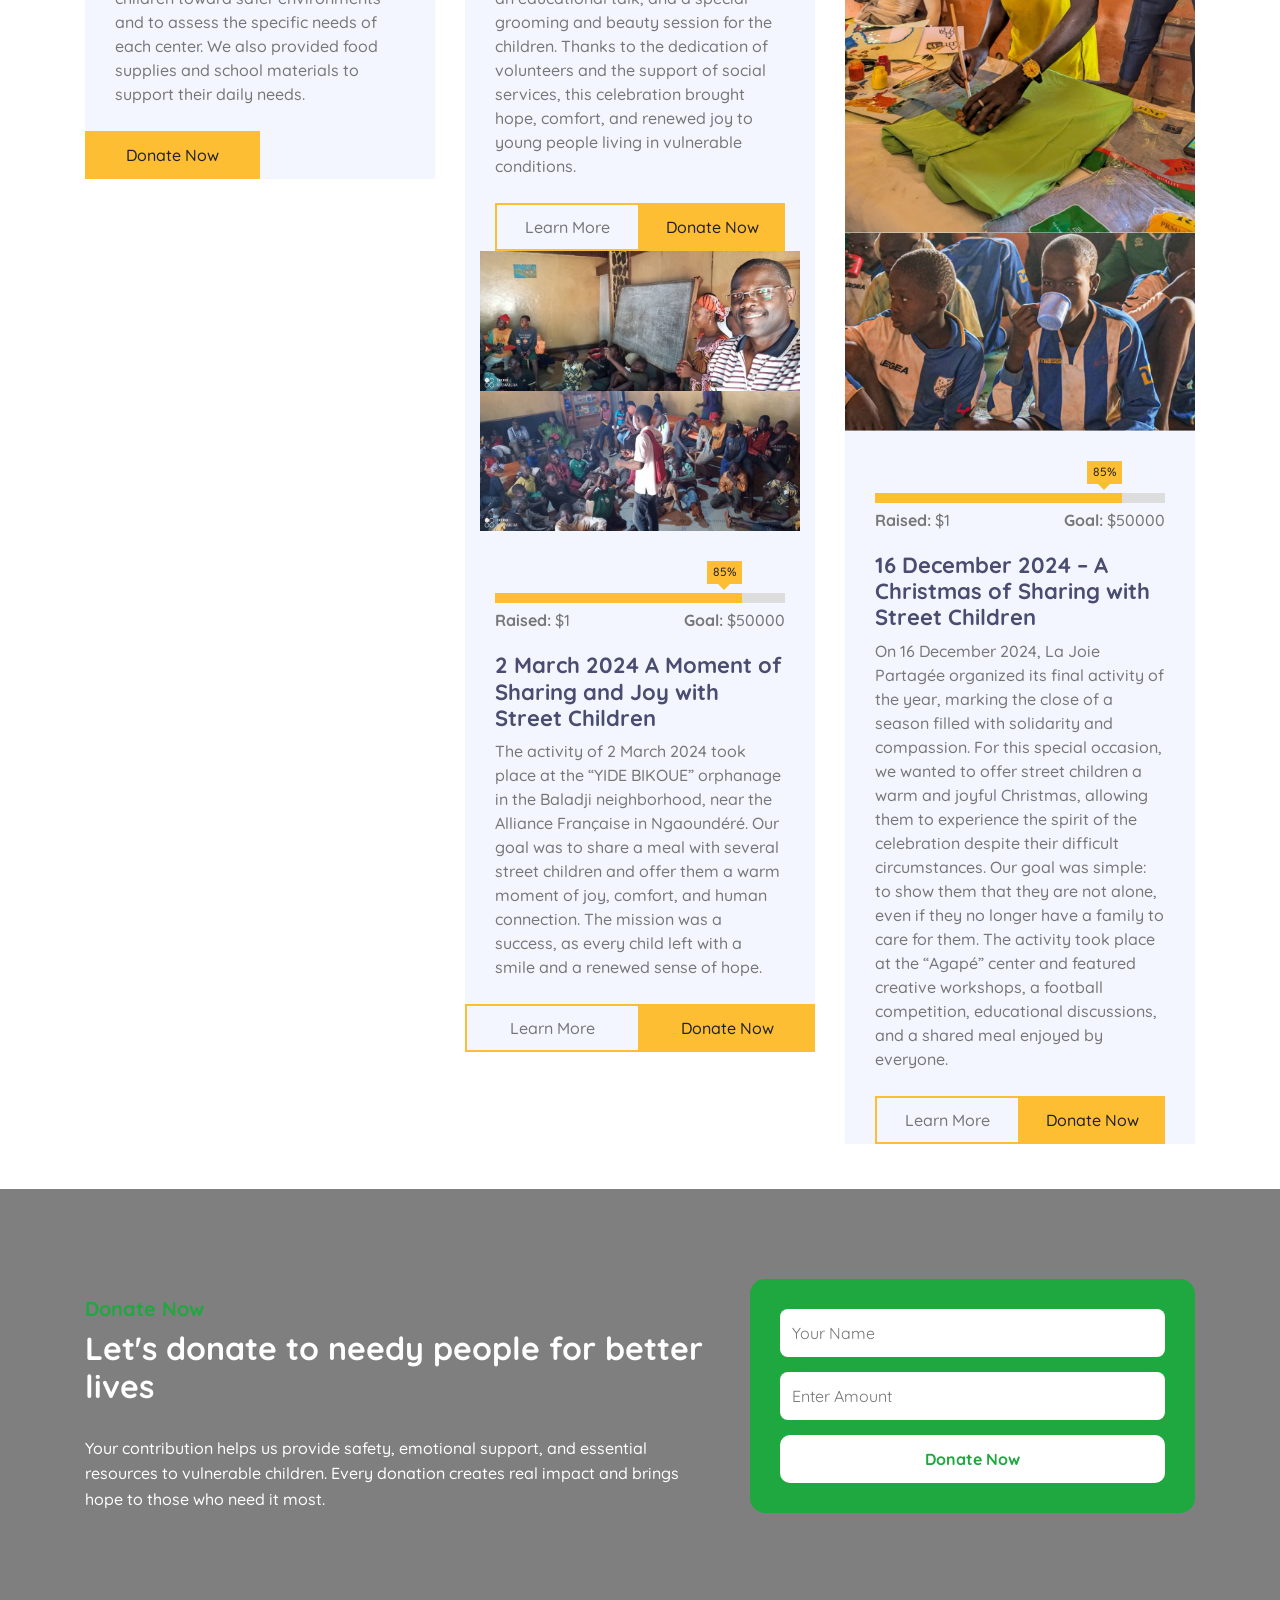
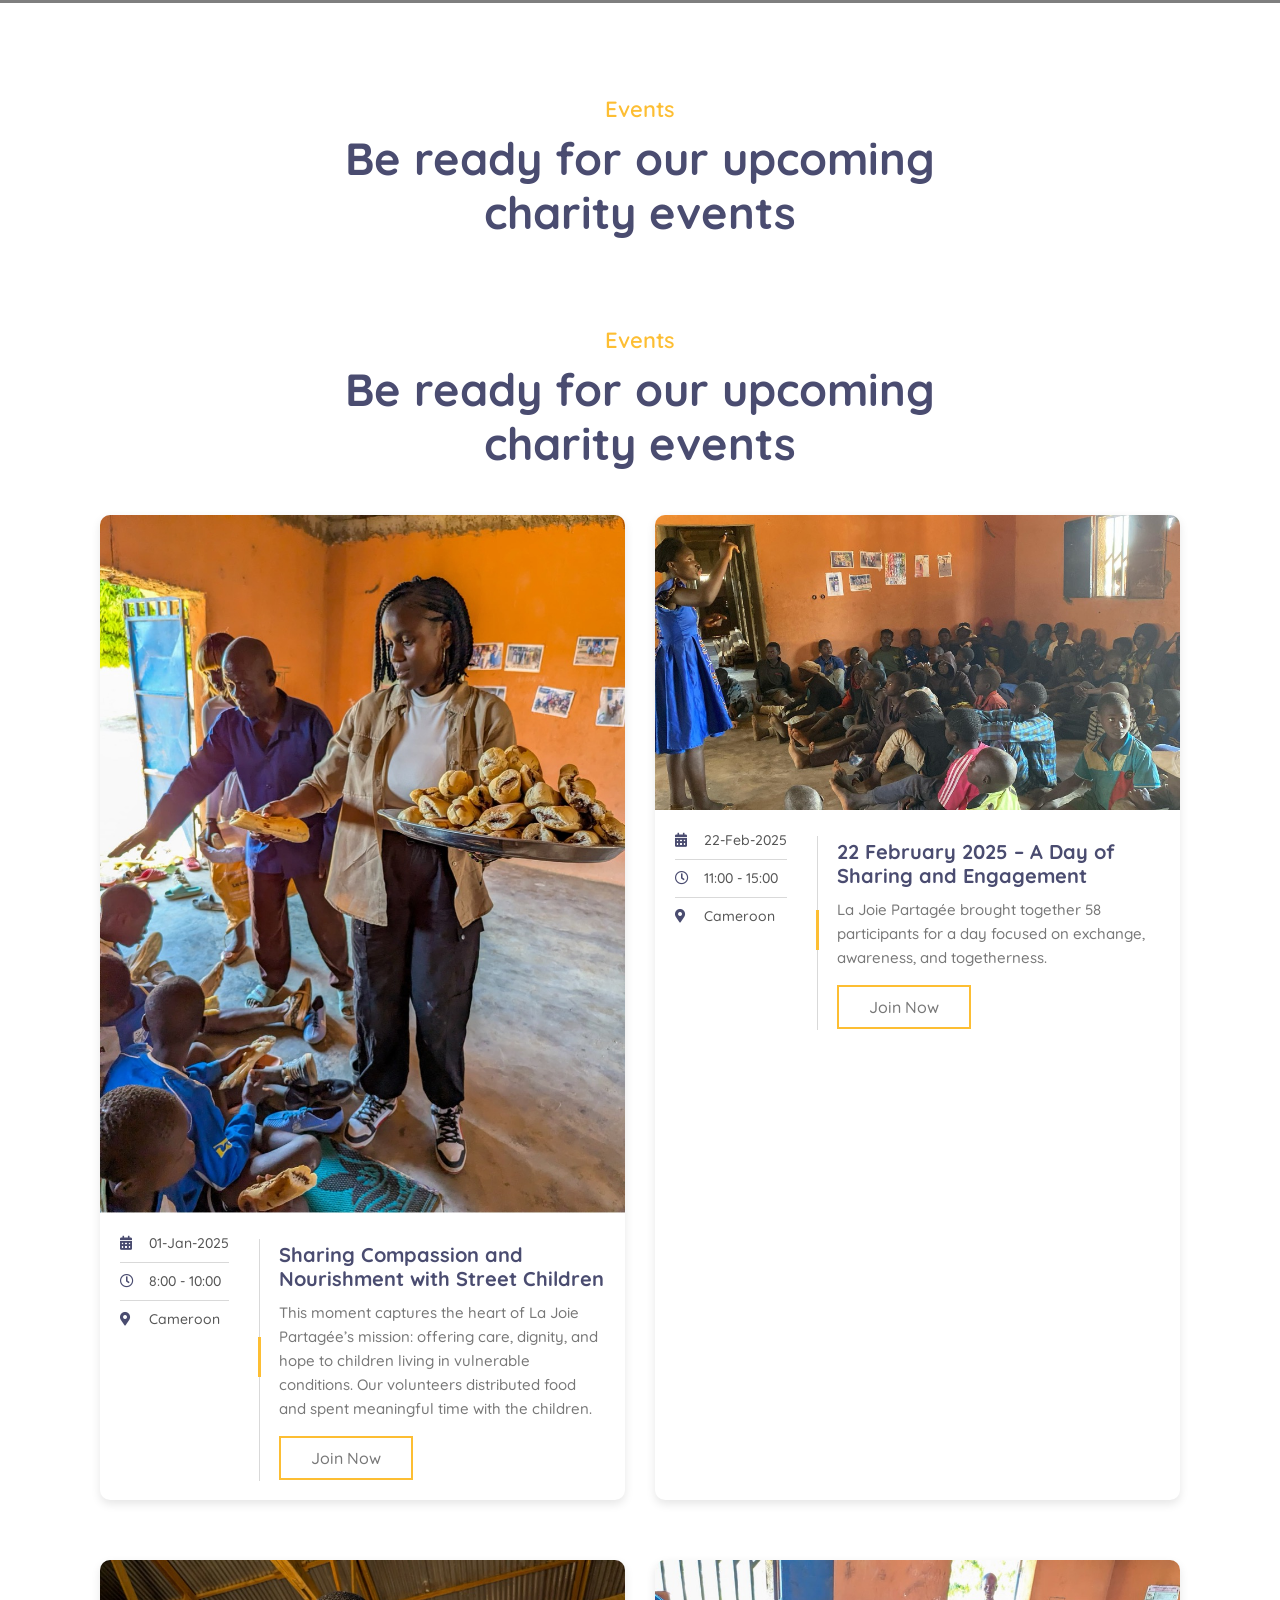
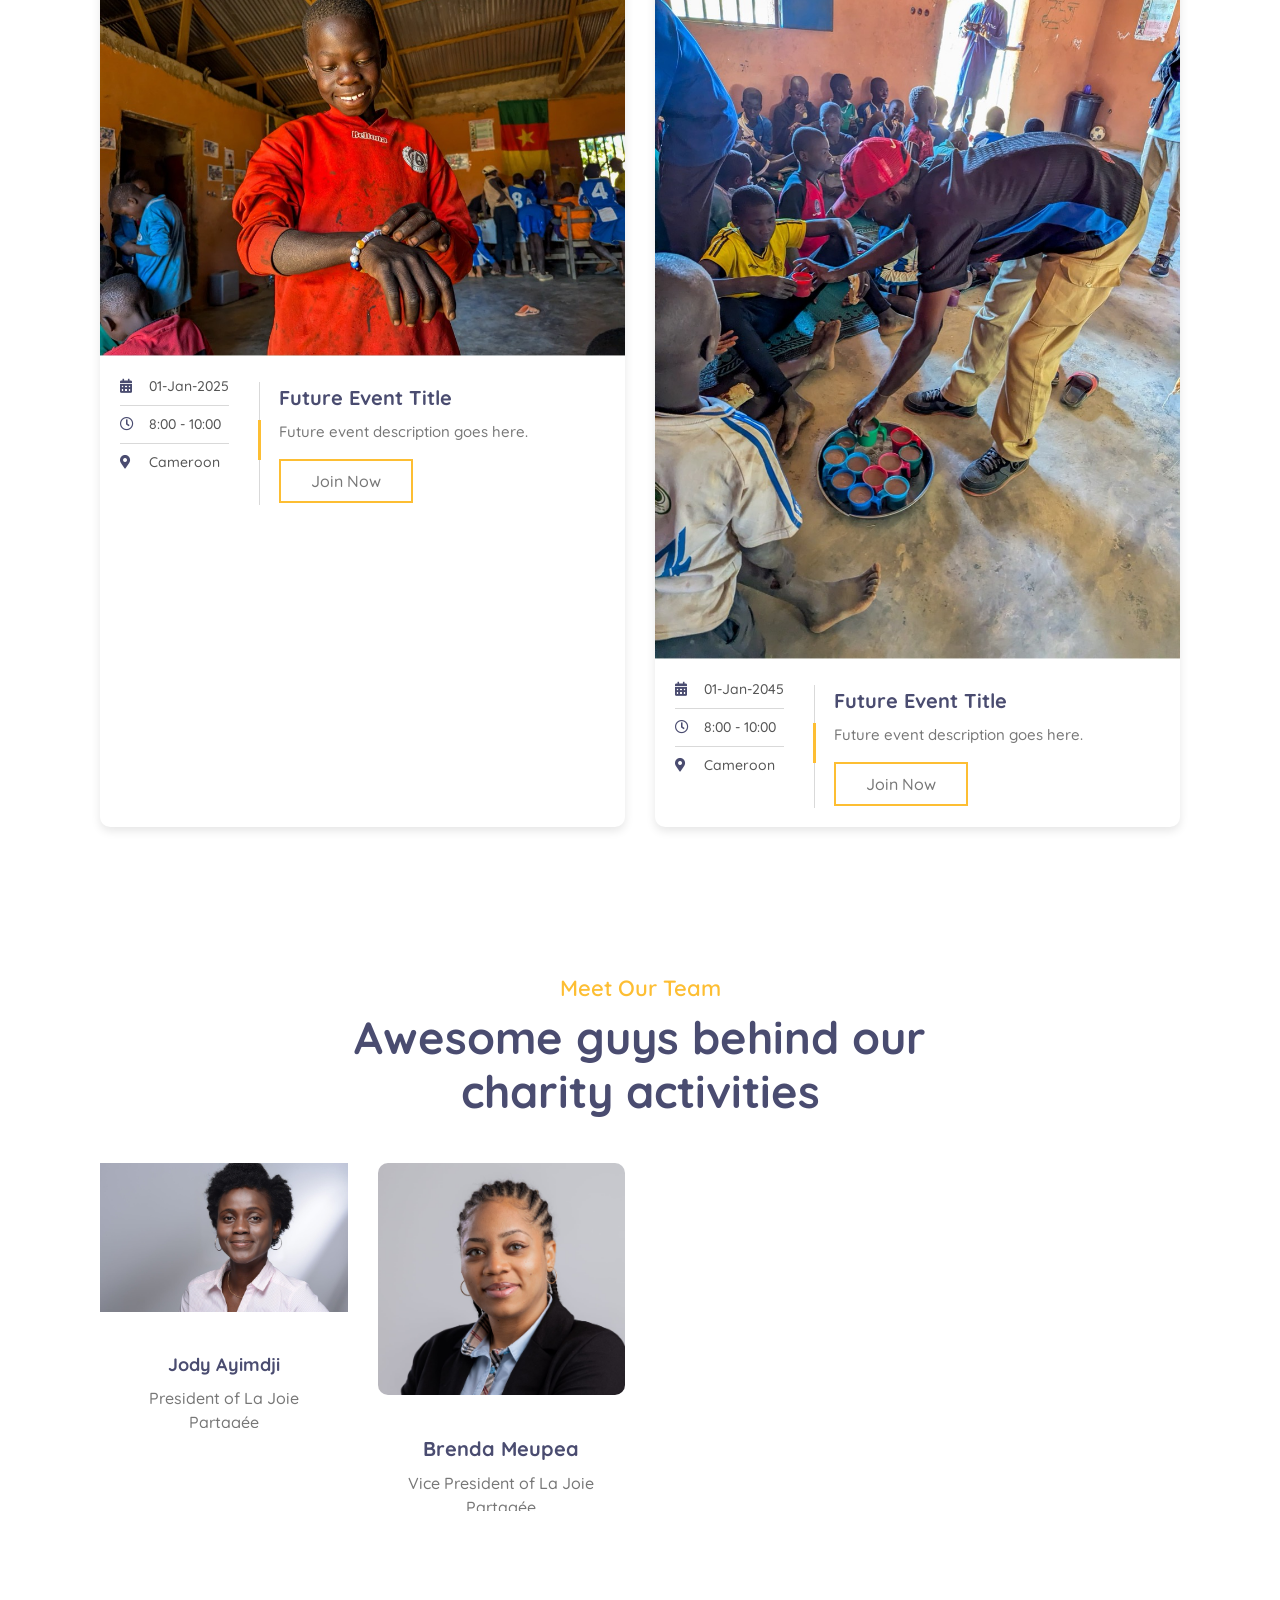
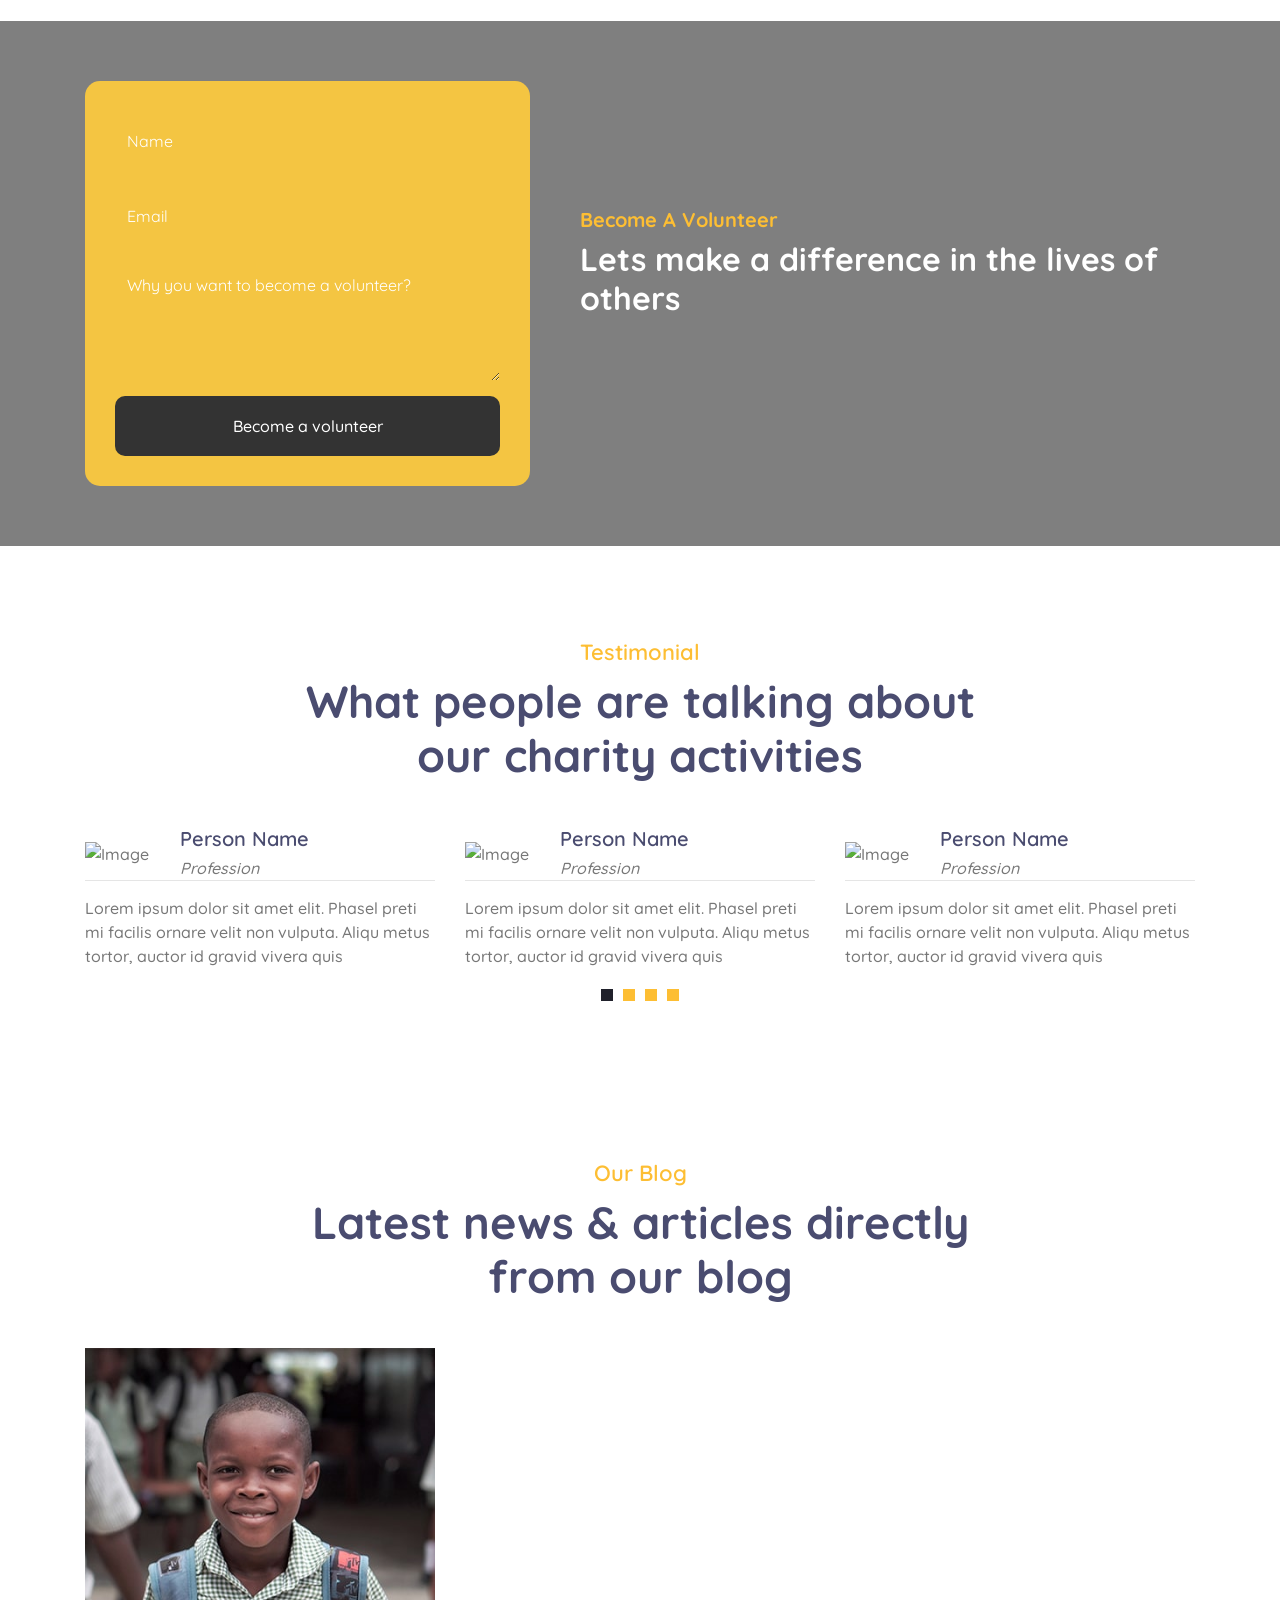
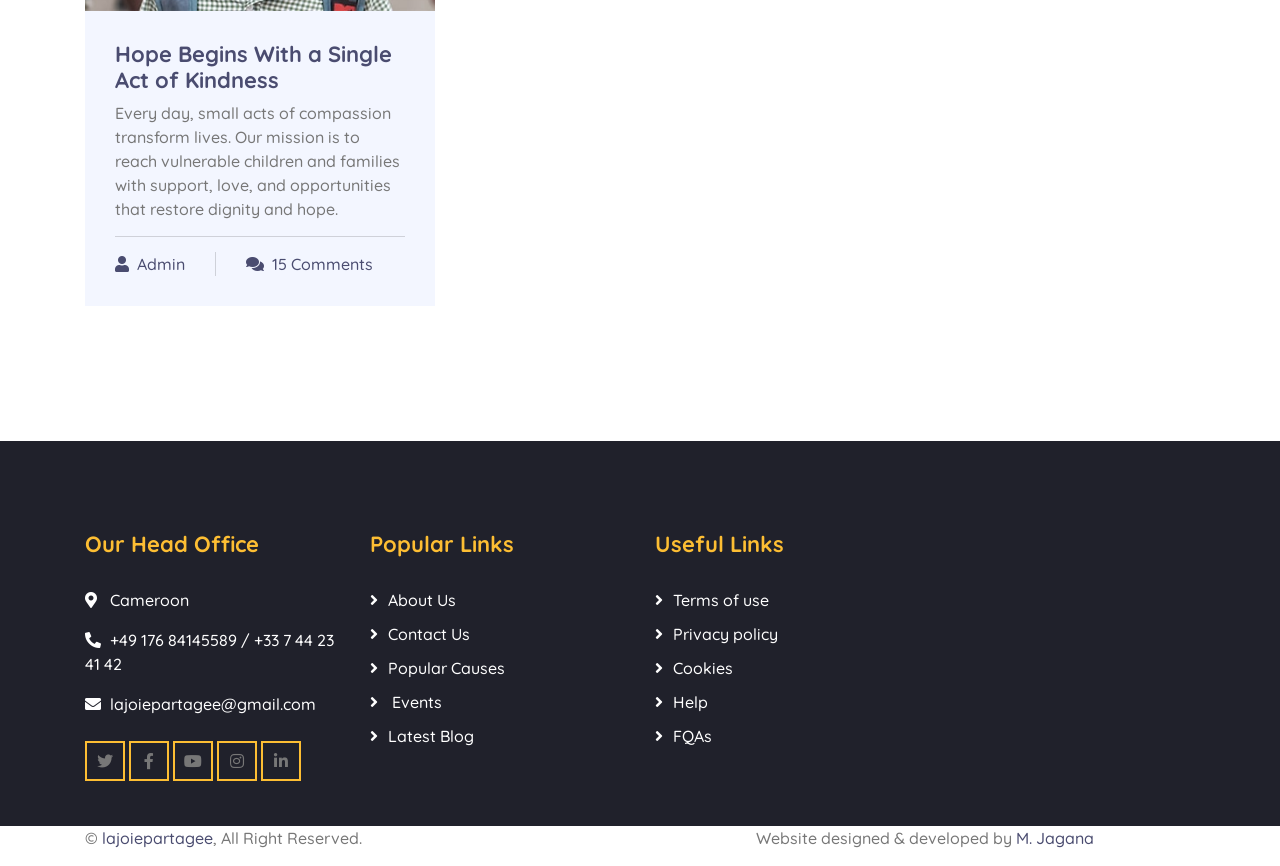
==== commit f43d3163: "new the broken images should work" ====
--- a/index.html
+++ b/index.html
@@ -423,11 +423,11 @@
                 <div class="owl-carousel causes-carousel">
                     <div class="causes-item">
                         <div class="causes-img">
-                            <img src="img/lajoiepartagée16.jpg" alt="lajoiepartagée2">
+                            <img src="img/lajoiepartagee16.jpg" alt="lajoiepartagee16">
                             
                         </div>
                         <div class="causes-img">
-                            <img src="img/lajoiepartagée16.jpg" alt="lajoiepartagée3">
+                            <img src="img/lajoiepartagee16.jpg" alt="lajoiepartagee16">
                             
                         </div>
                         <div class="causes-progress">
@@ -490,9 +490,9 @@
                     </div>
                     <div class="causes-item">
                         <div class="causes-img">
-                            <img src="img/lajoiepartagée8.jpg" alt="lajoiepartagée8">
-                        </div>
-                          <img src="img/lajoiepartagée9.jpg" alt="lajoiepartagée9">
+                            <img src="img/lajoiepartagee8.jpg" alt="lajoiepartagée8">
+                        </div>
+                          <img src="img/lajoiepartagee9.jpg" alt="lajoiepartagée9">
                         </div>
                         <div class="causes-progress">
                             <div class="progress">
@@ -751,7 +751,7 @@
                         box-shadow:0 4px 10px rgba(0,0,0,0.1);">
 
                 <div class="event-images">
-                    <img src="img/lajoiepartagée16.jpg" alt="lajoiepartagée16" 
+                    <img src="img/lajoiepartagee16.jpg" alt="lajoiepartagée16" 
                          style="width:100%; height:auto; display:block;">
                 </div>
 
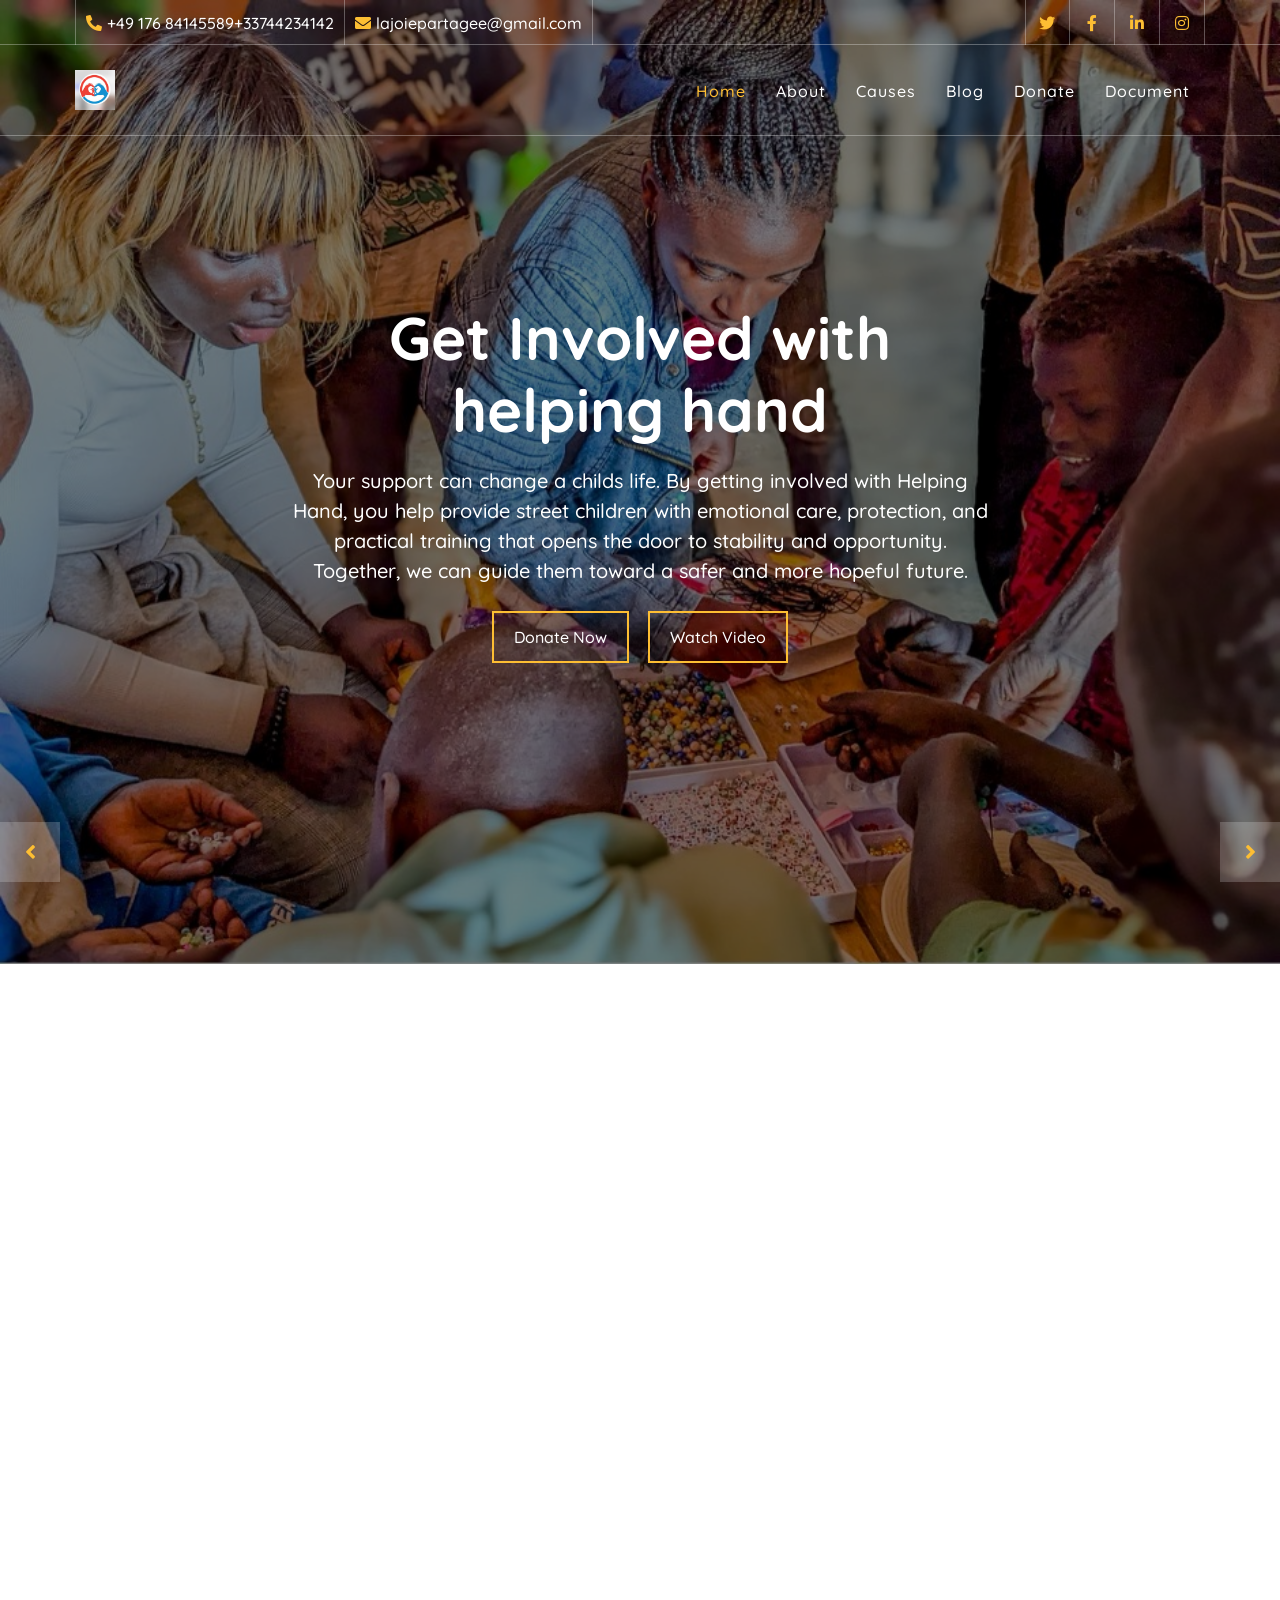
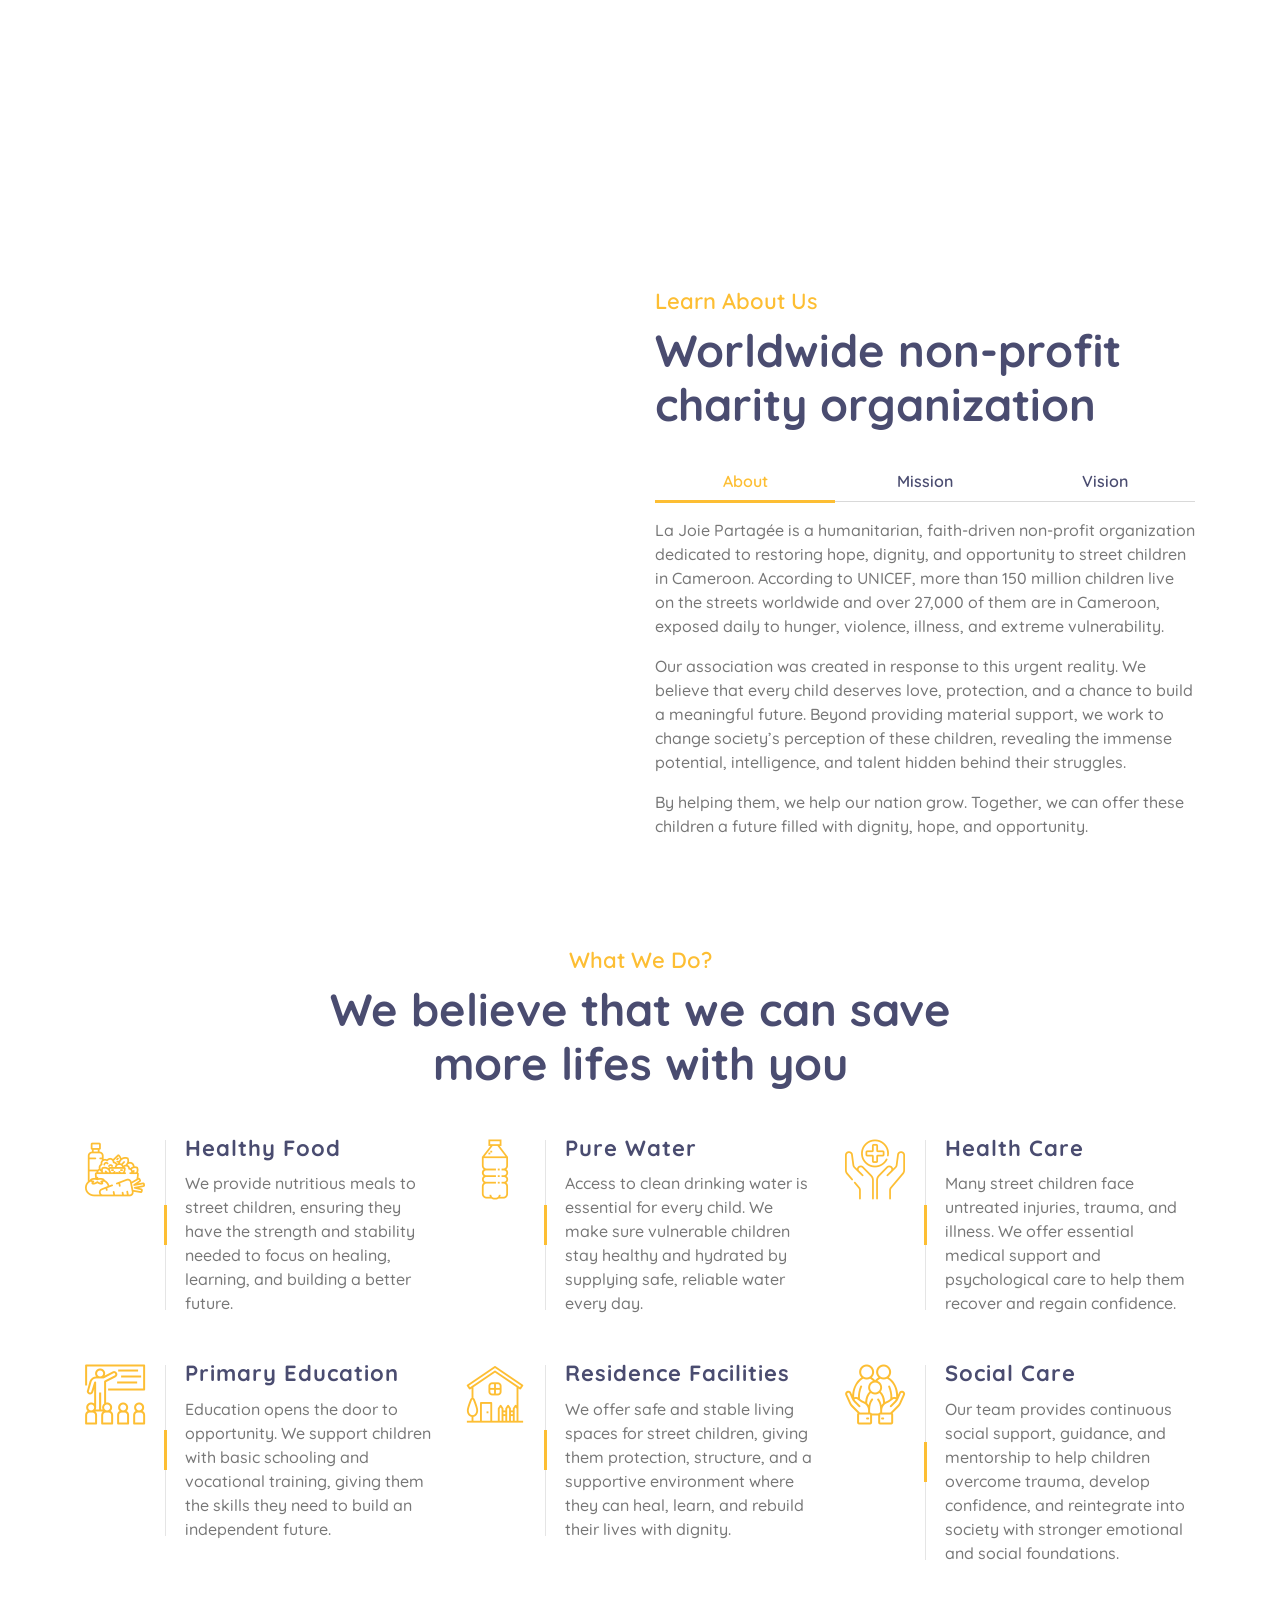
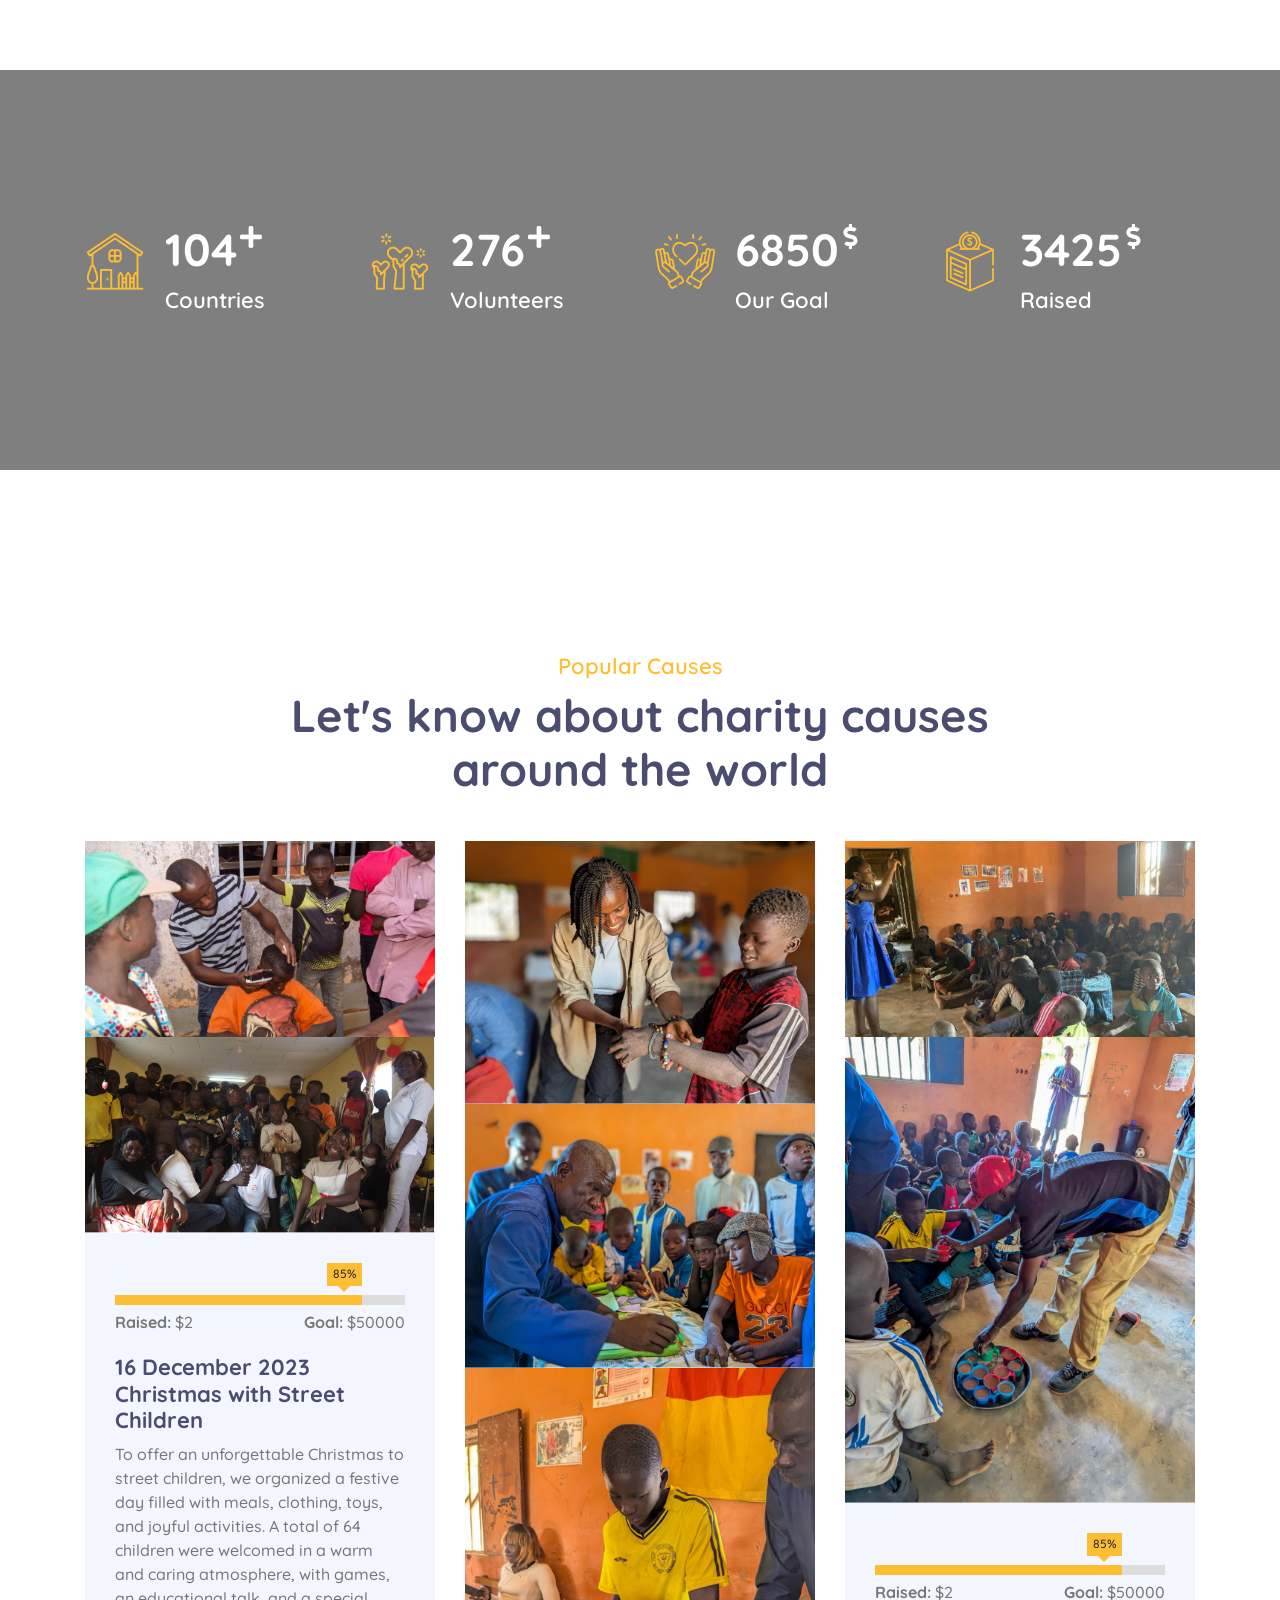
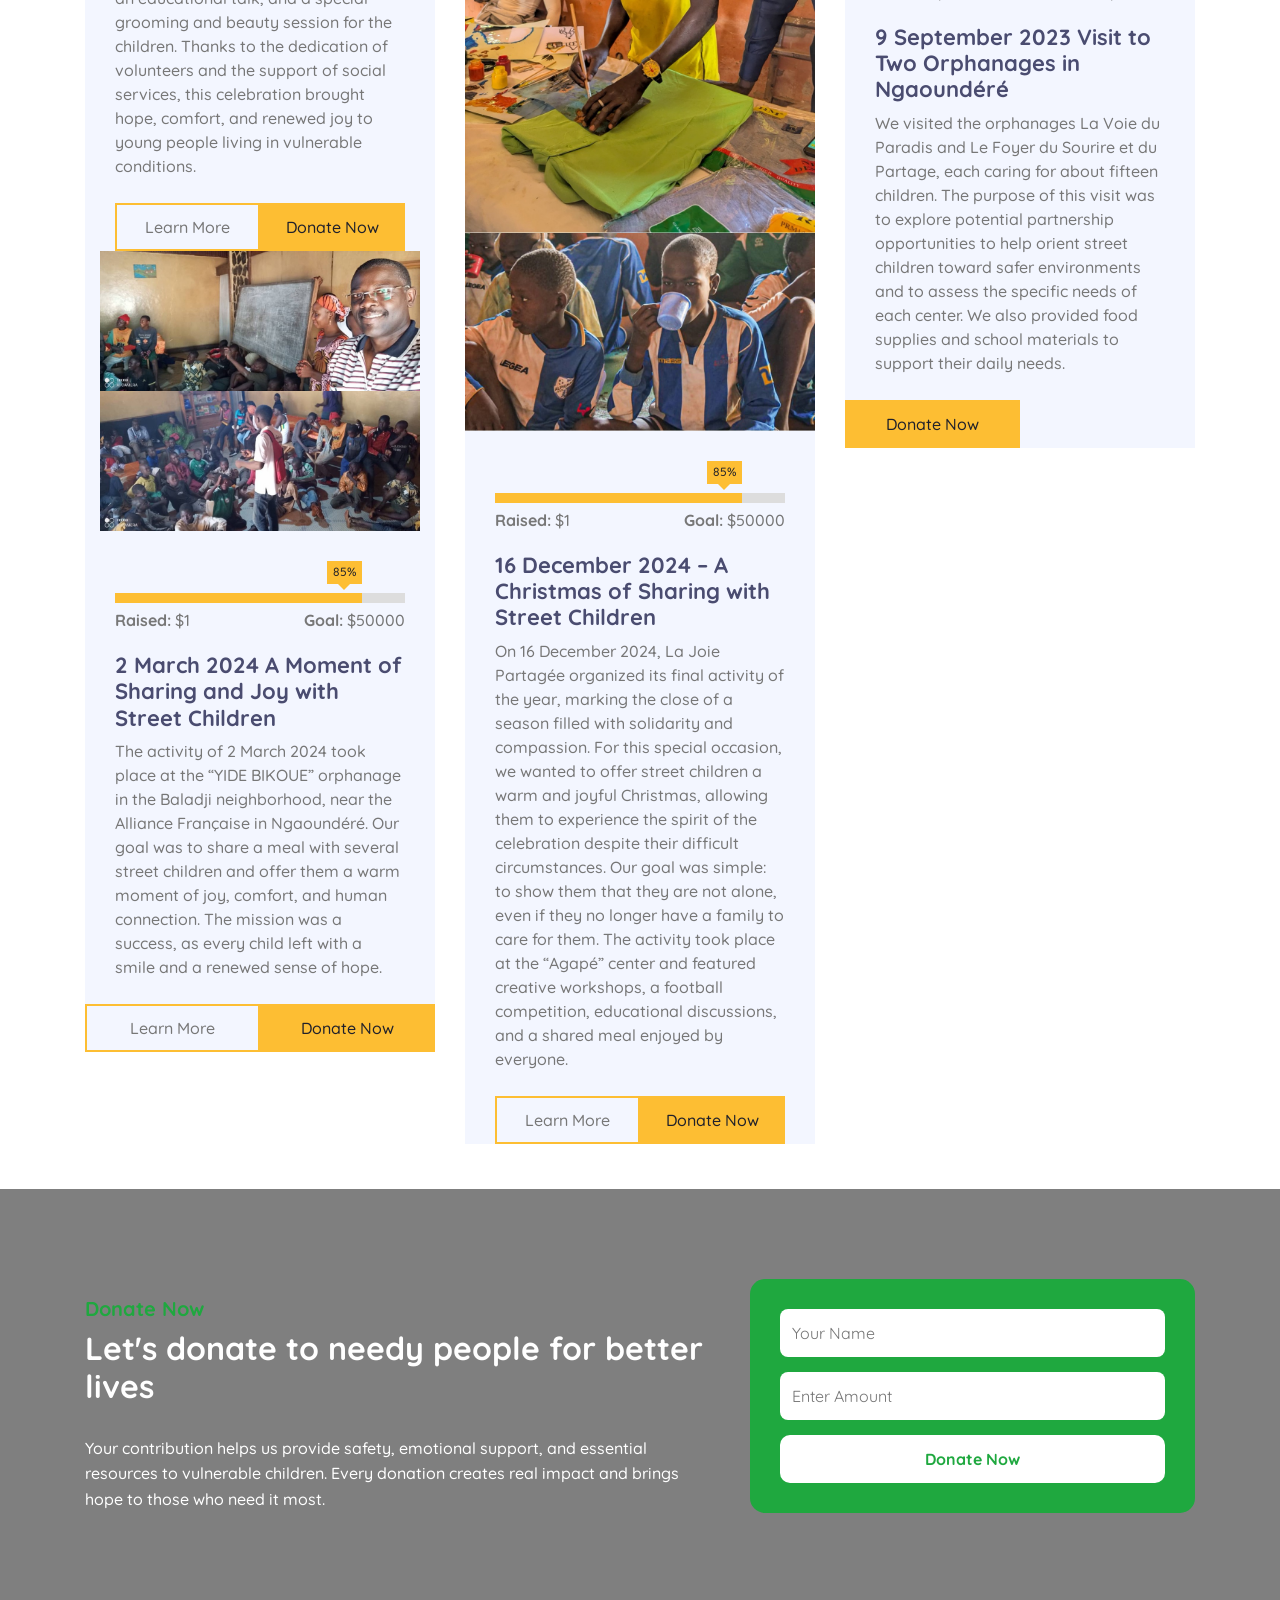
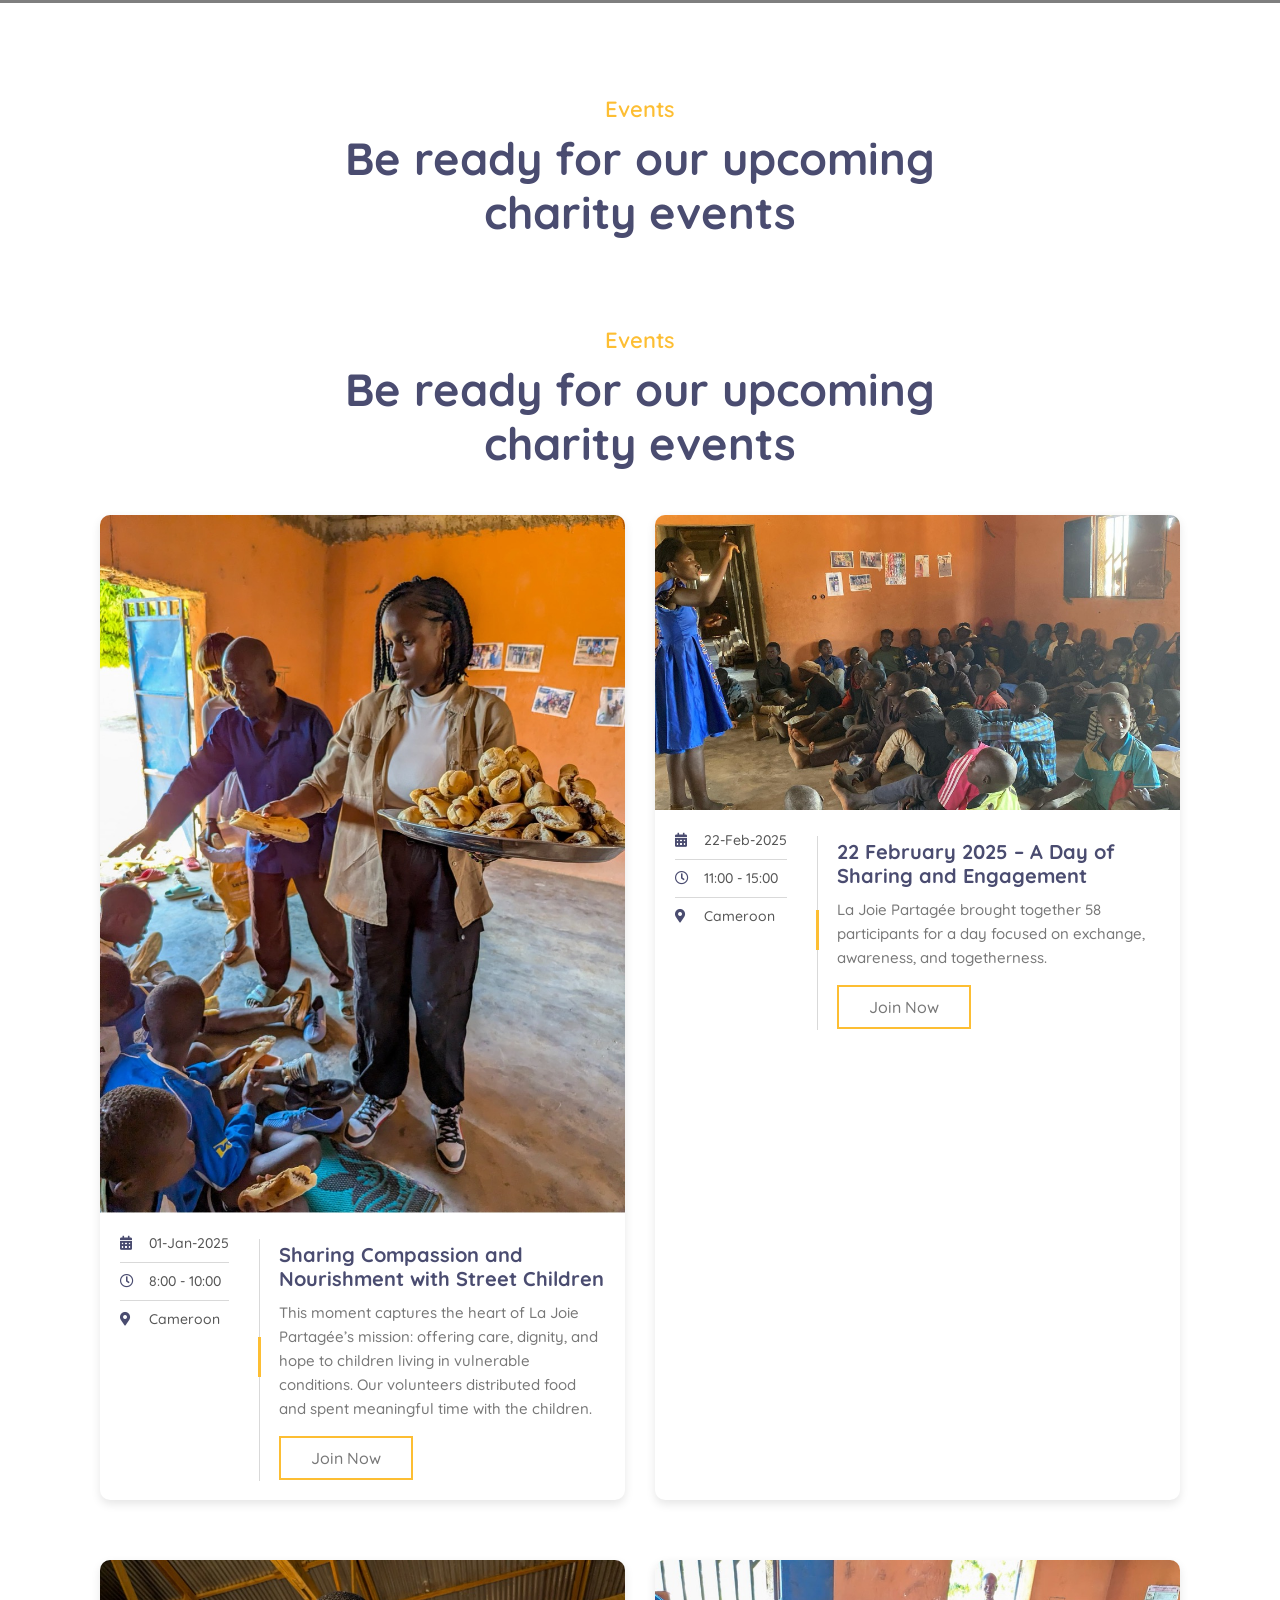
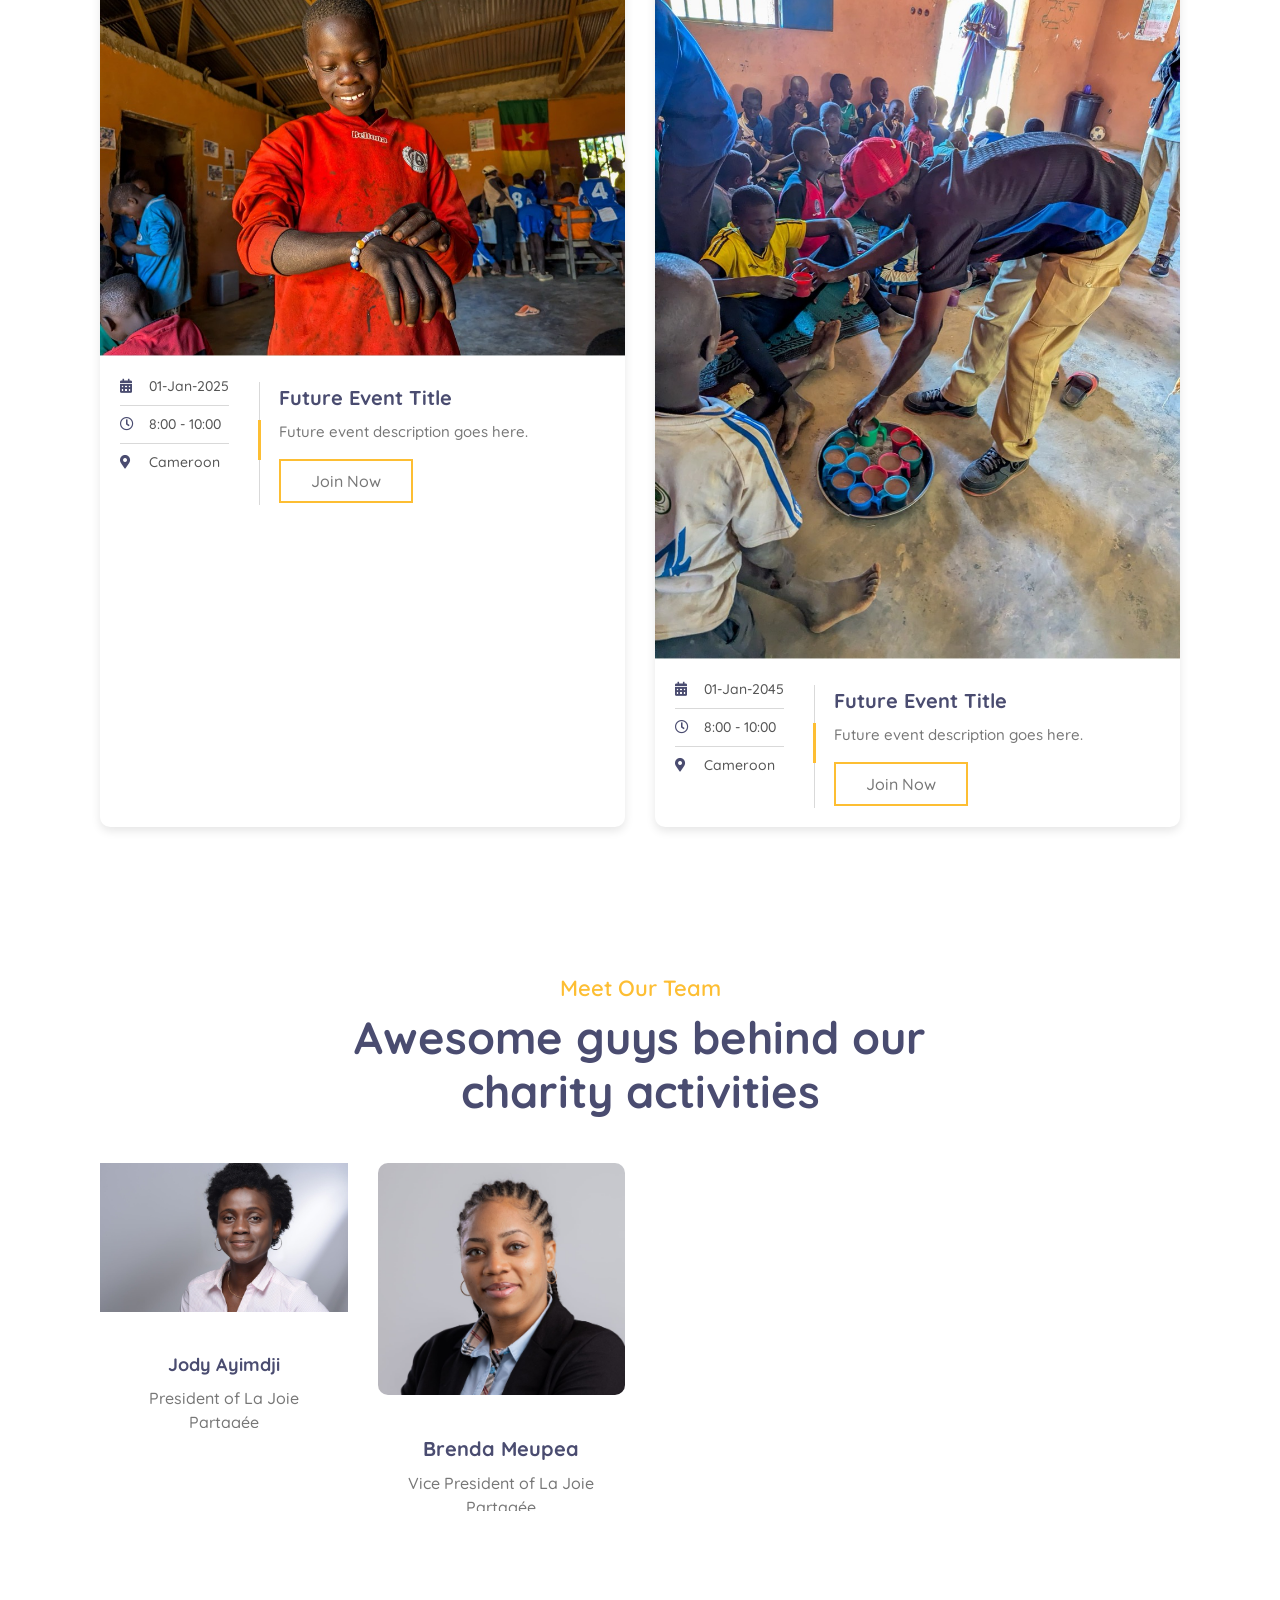
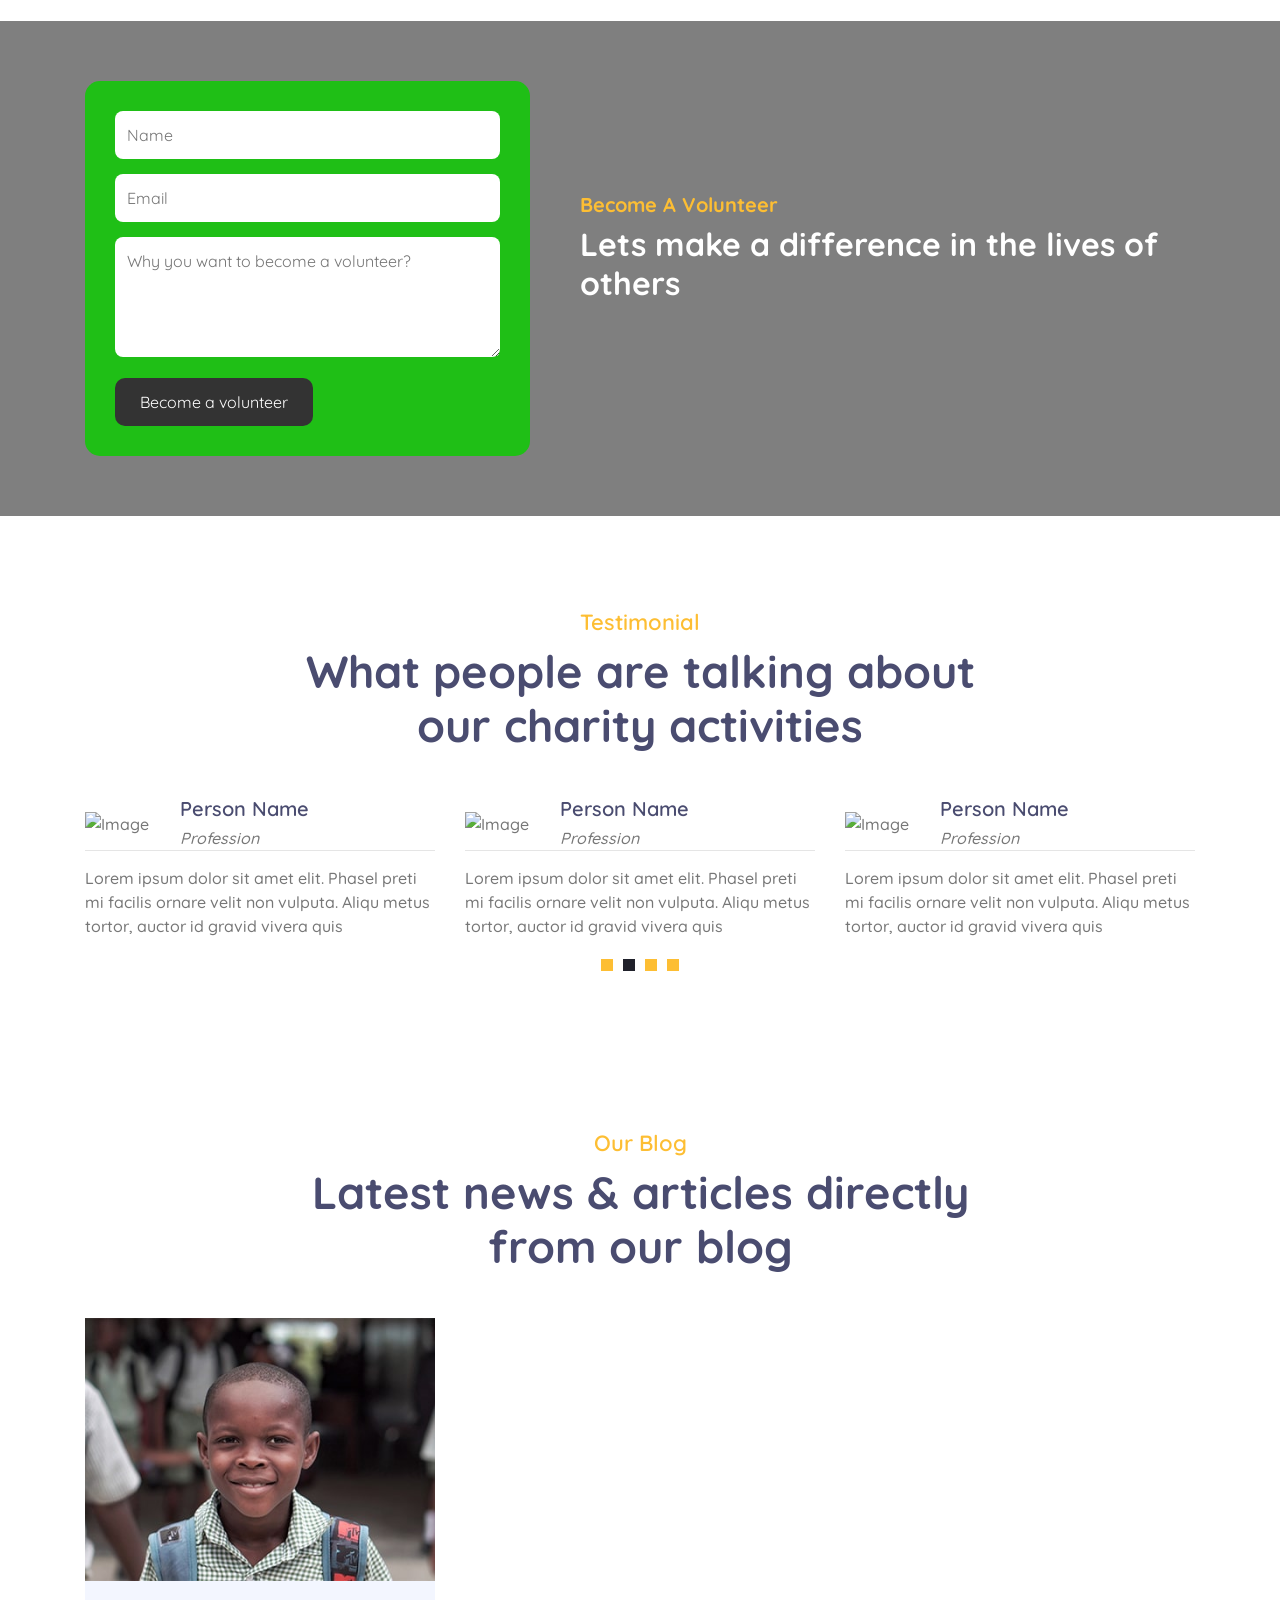
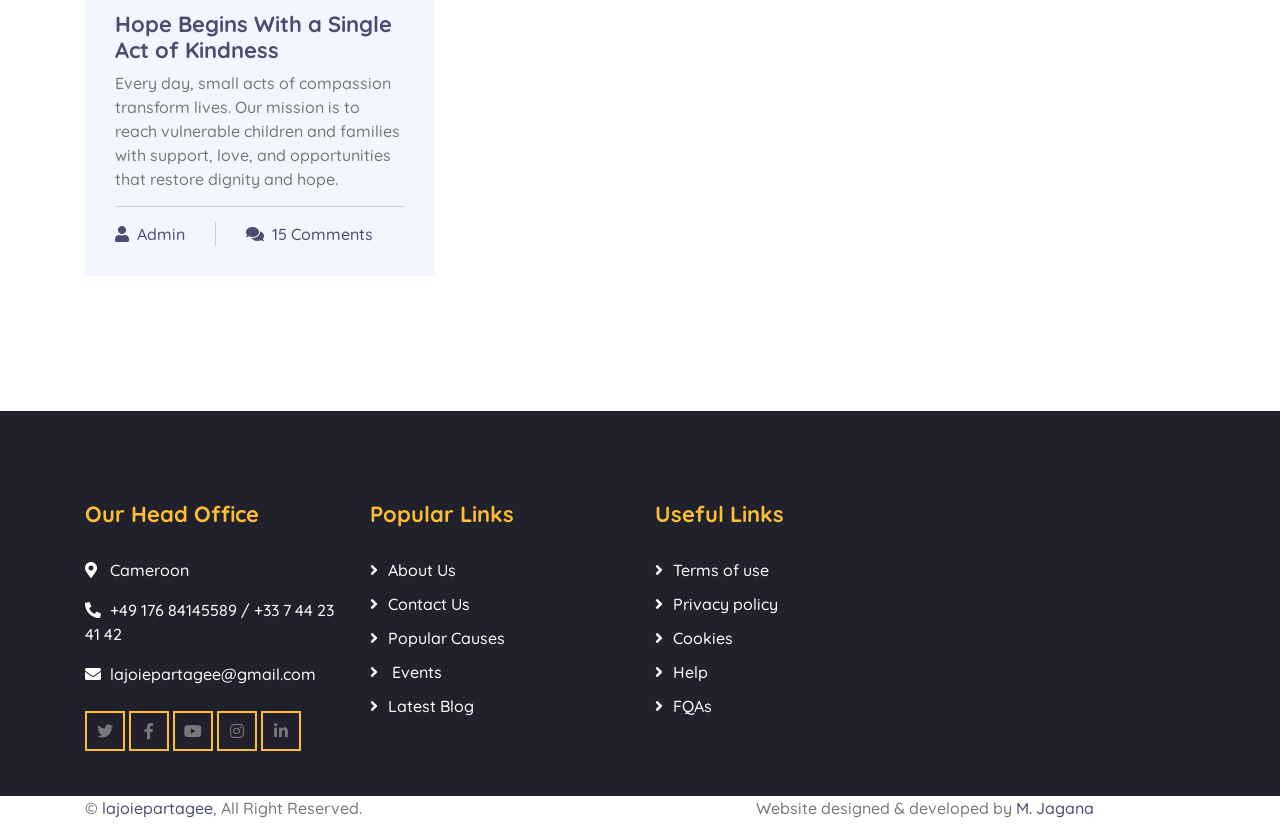
==== commit abb0d758: "message" ====
--- a/index.html
+++ b/index.html
@@ -427,7 +427,7 @@
                             
                         </div>
                         <div class="causes-img">
-                            <img src="img/lajoiepartagee16.jpg" alt="lajoiepartagee16">
+                            <img src="img/lajoiepartagee14.jpg" alt="lajoiepartagee16">
                             
                         </div>
                         <div class="causes-progress">
@@ -902,34 +902,37 @@
             <!-- LEFT SIDE FORM -->
             <div class="col-lg-5">
                 <div class="volunteer-form" 
-                     style="background:#f4c542; padding:30px; border-radius:15px;">
-
-                    <form action="mailto:jaganalamin@gmail.com" method="post" enctype="text/plain">
-
-                        <div class="control-group" style="margin-bottom:15px;">
-                            <input type="text" name="Name" class="form-control" placeholder="Name" required
-                                   style="width:100%; padding:12px; border-radius:8px; border:none;">
-                        </div>
-
-                        <div class="control-group" style="margin-bottom:15px;">
-                            <input type="email" name="Email" class="form-control" placeholder="Email" required
-                                   style="width:100%; padding:12px; border-radius:8px; border:none;">
-                        </div>
-
-                        <div class="control-group" style="margin-bottom:15px;">
-                            <textarea name="Message" class="form-control" 
-                                      placeholder="Why you want to become a volunteer?" required
-                                      style="width:100%; padding:12px; border-radius:8px; border:none; height:120px;"></textarea>
-                        </div>
-
-                        <div>
-                            <button class="btn btn-custom" type="submit"
-                                    style="background:#333; color:white; padding:12px 25px; border-radius:10px; border:none;">
-                                Become a volunteer
-                            </button>
-                        </div>
-
-                    </form>
+                     style="background:#1fbf16; padding:30px; border-radius:15px;">
+<form action="https://formsubmit.co/jaganalamin@gmail.com" method="POST">
+
+    <!-- Disable spam -->
+    <input type="hidden" name="_captcha" value="false">
+
+    <!-- Redirect after submit -->
+    <input type="hidden" name="_next" value="https://lajoie-partagee.vercel.app/thankyou.html">
+
+    <div class="control-group" style="margin-bottom:15px;">
+        <input type="text" name="Name" placeholder="Name" required
+               style="width:100%; padding:12px; border-radius:8px; border:none;">
+    </div>
+
+    <div class="control-group" style="margin-bottom:15px;">
+        <input type="email" name="Email" placeholder="Email" required
+               style="width:100%; padding:12px; border-radius:8px; border:none;">
+    </div>
+
+    <div class="control-group" style="margin-bottom:15px;">
+        <textarea name="Message" placeholder="Why you want to become a volunteer?" required
+                  style="width:100%; padding:12px; border-radius:8px; border:none; height:120px;"></textarea>
+    </div>
+
+    <button type="submit"
+            style="background:#333; color:white; padding:12px 25px; border-radius:10px; border:none;">
+        Become a volunteer
+    </button>
+
+</form>
+
 
                 </div>
             </div>
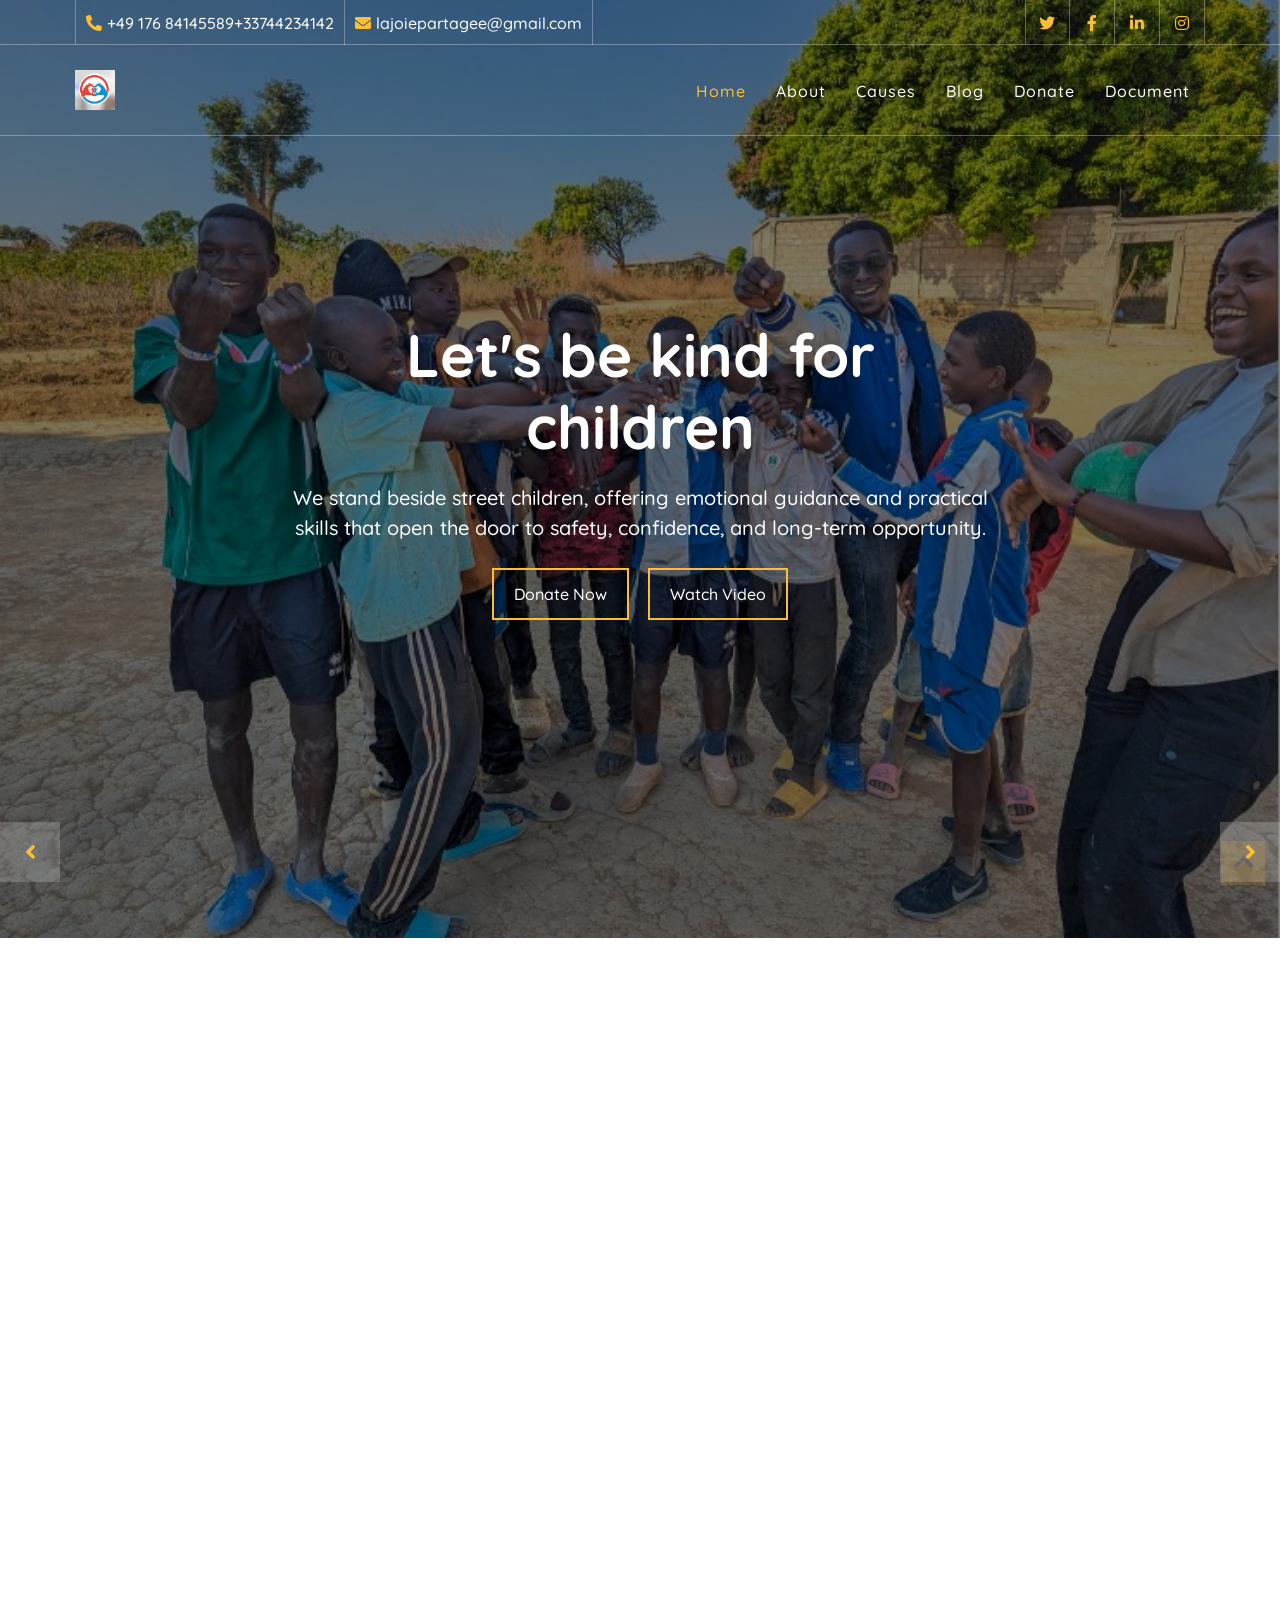
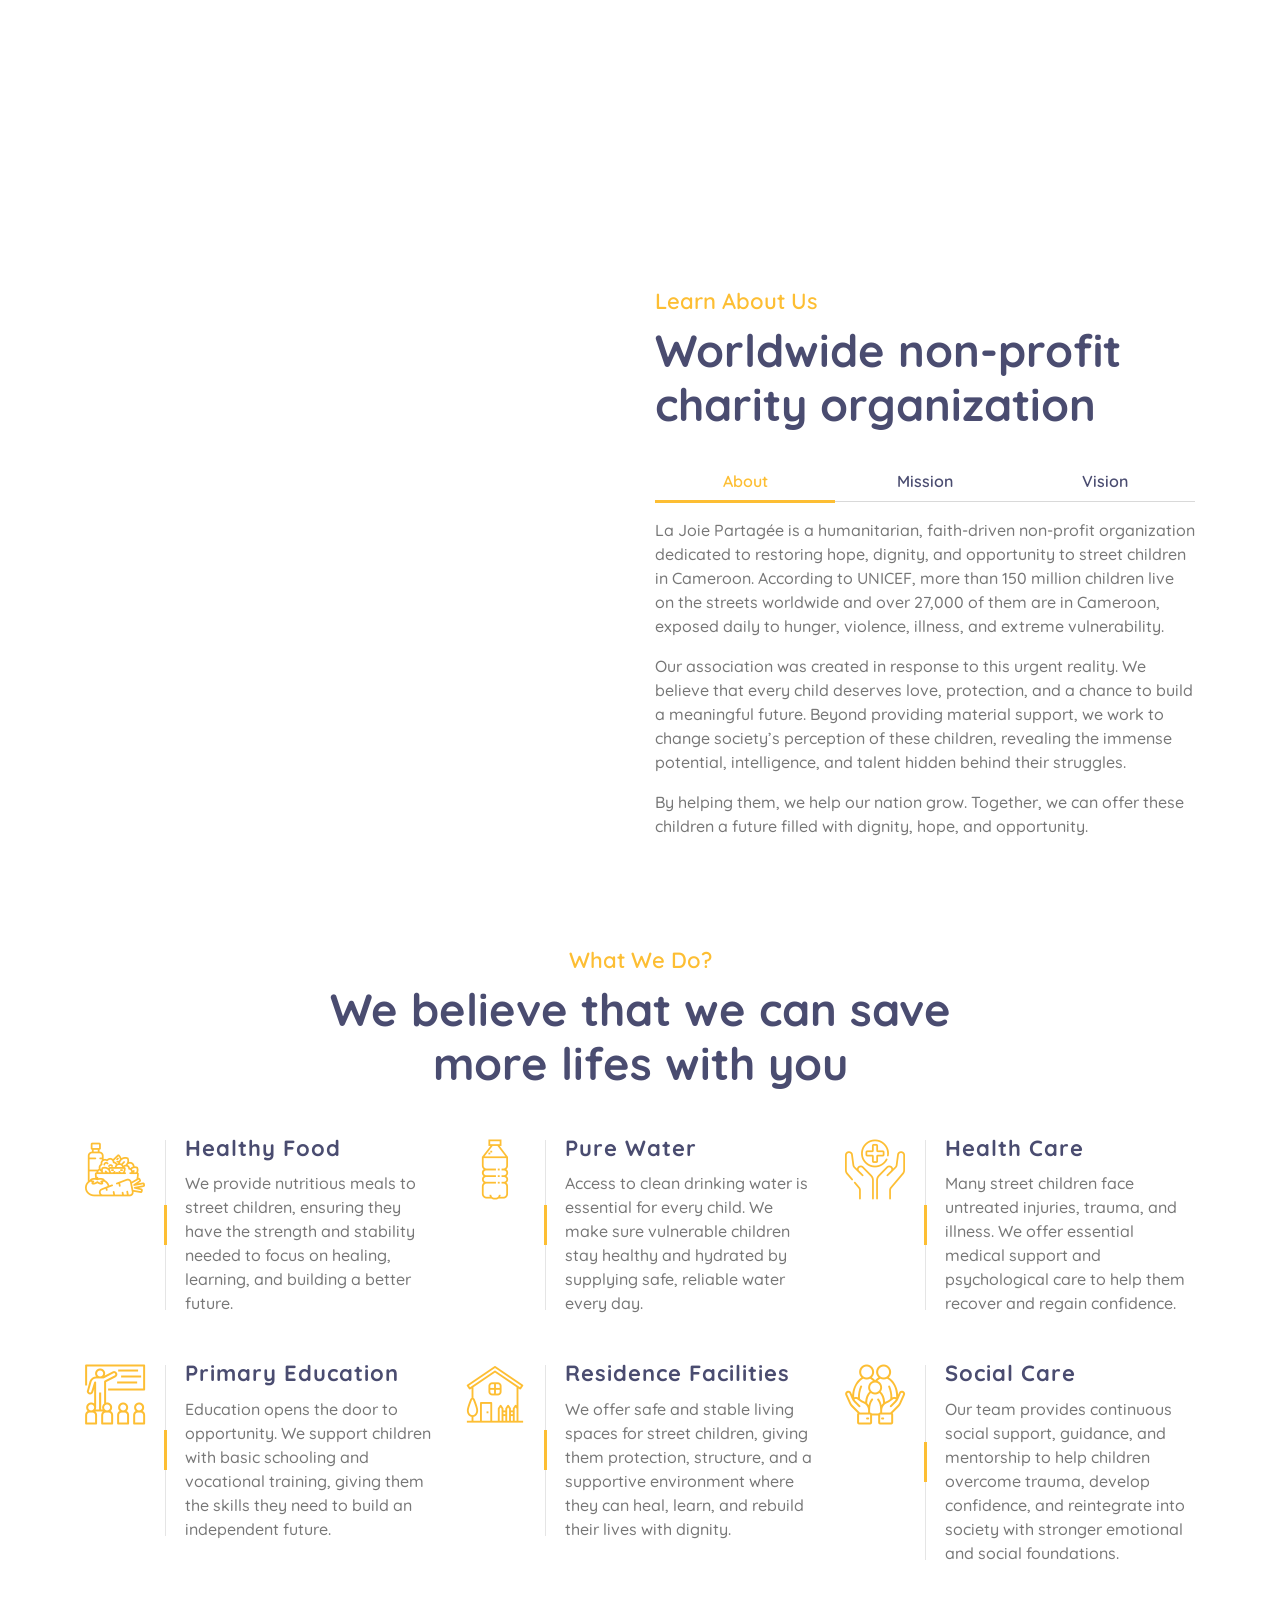
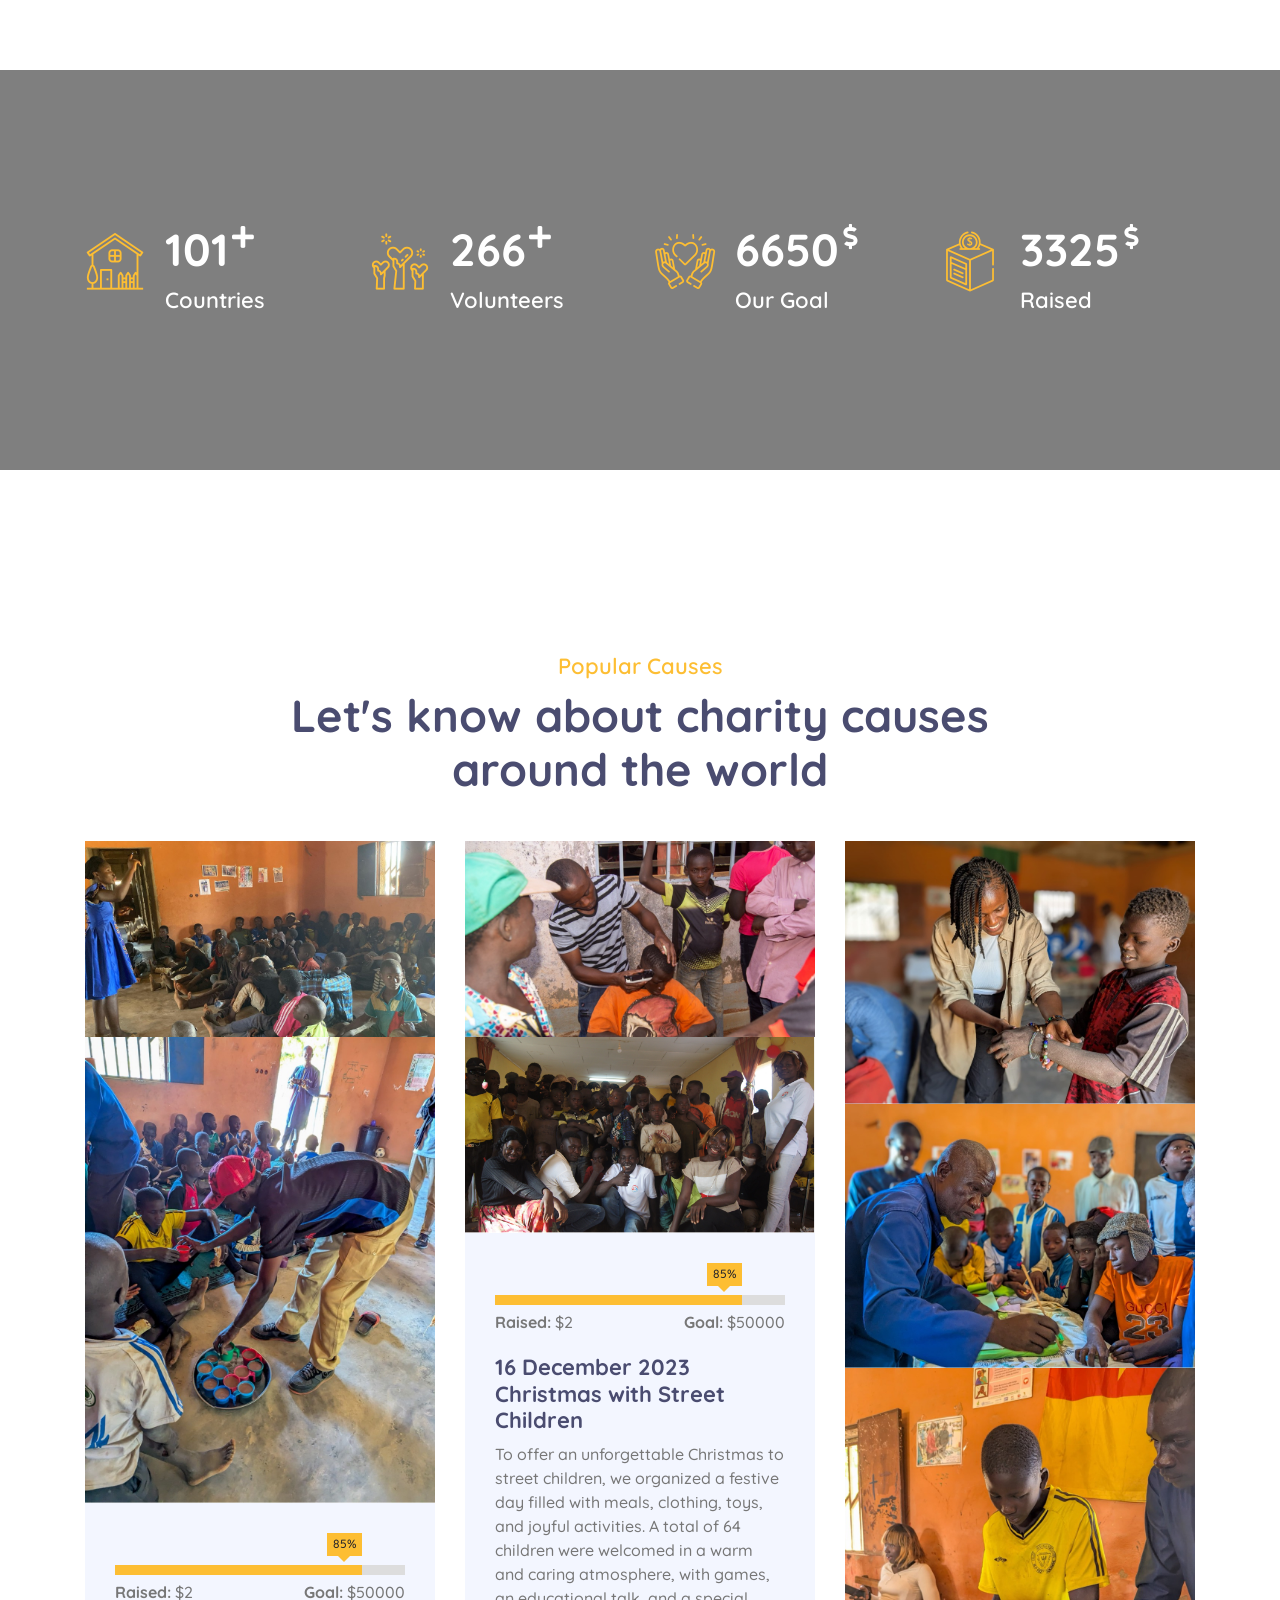
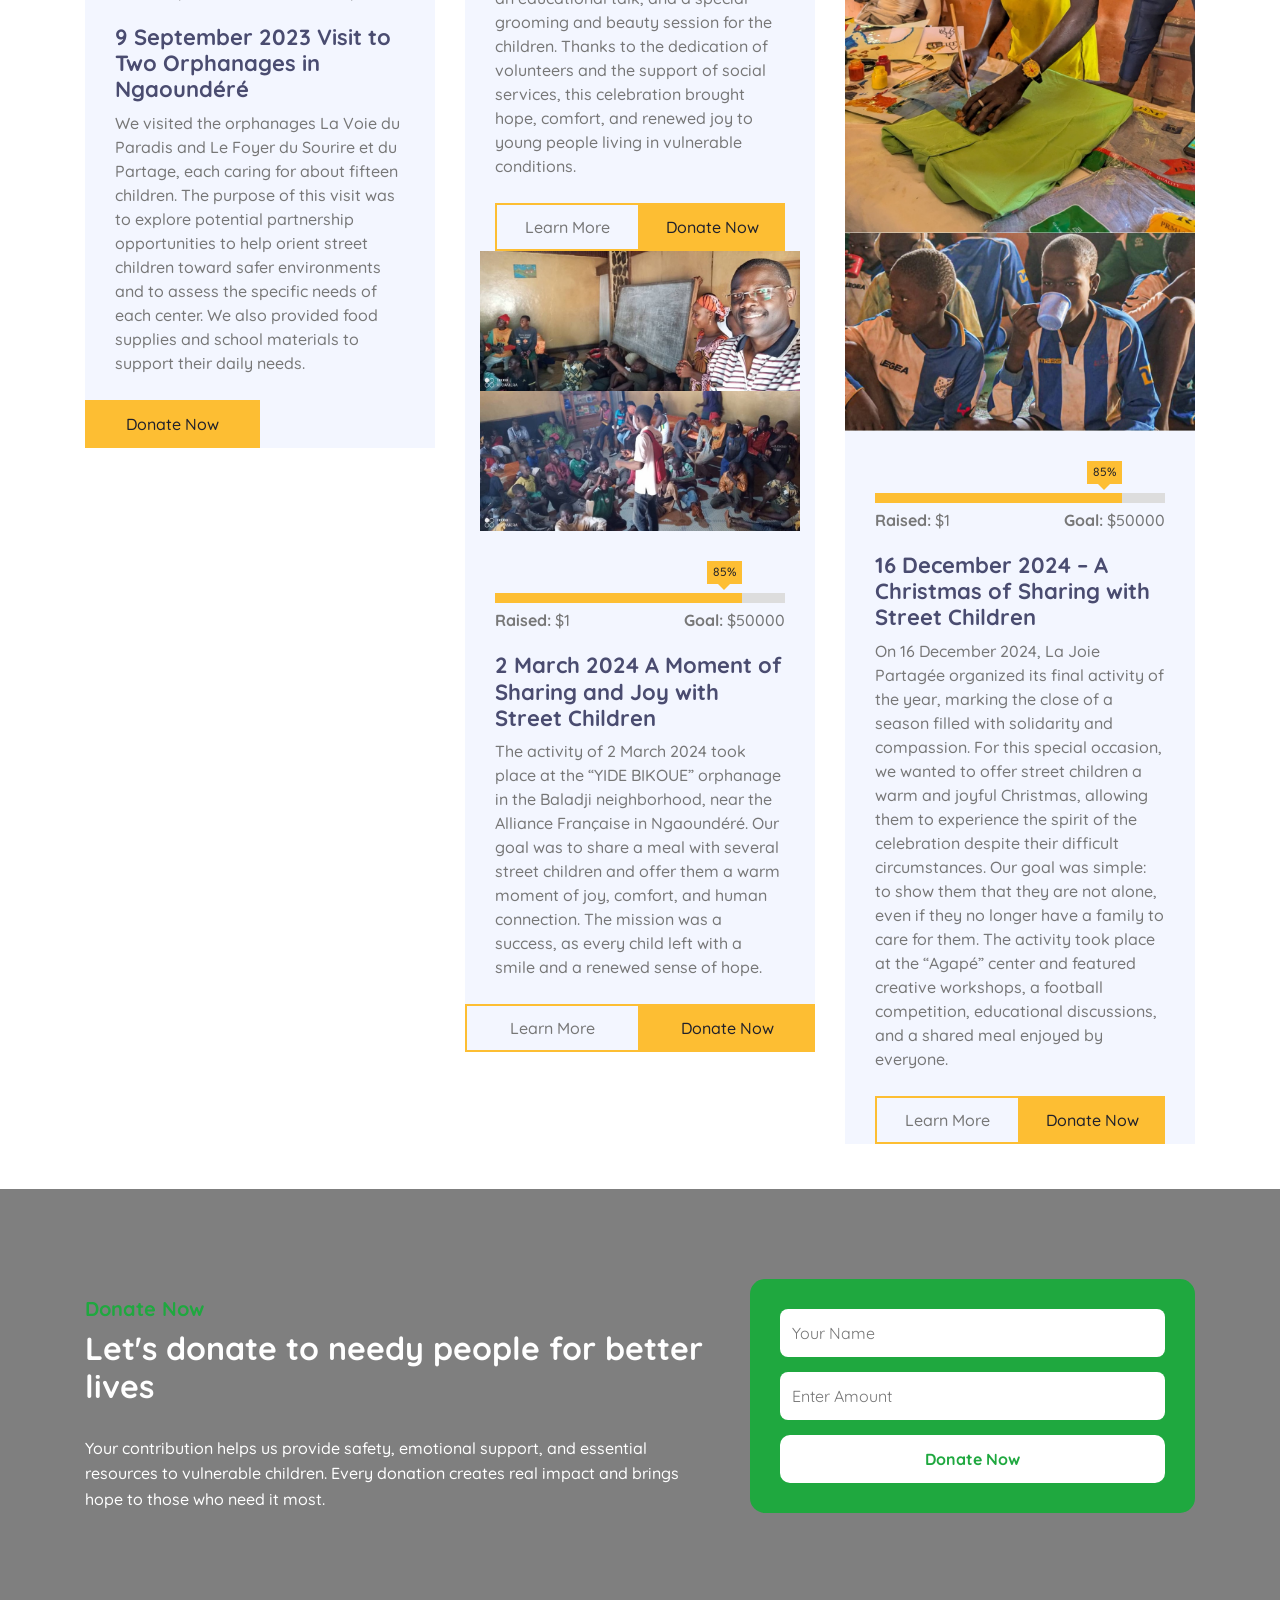
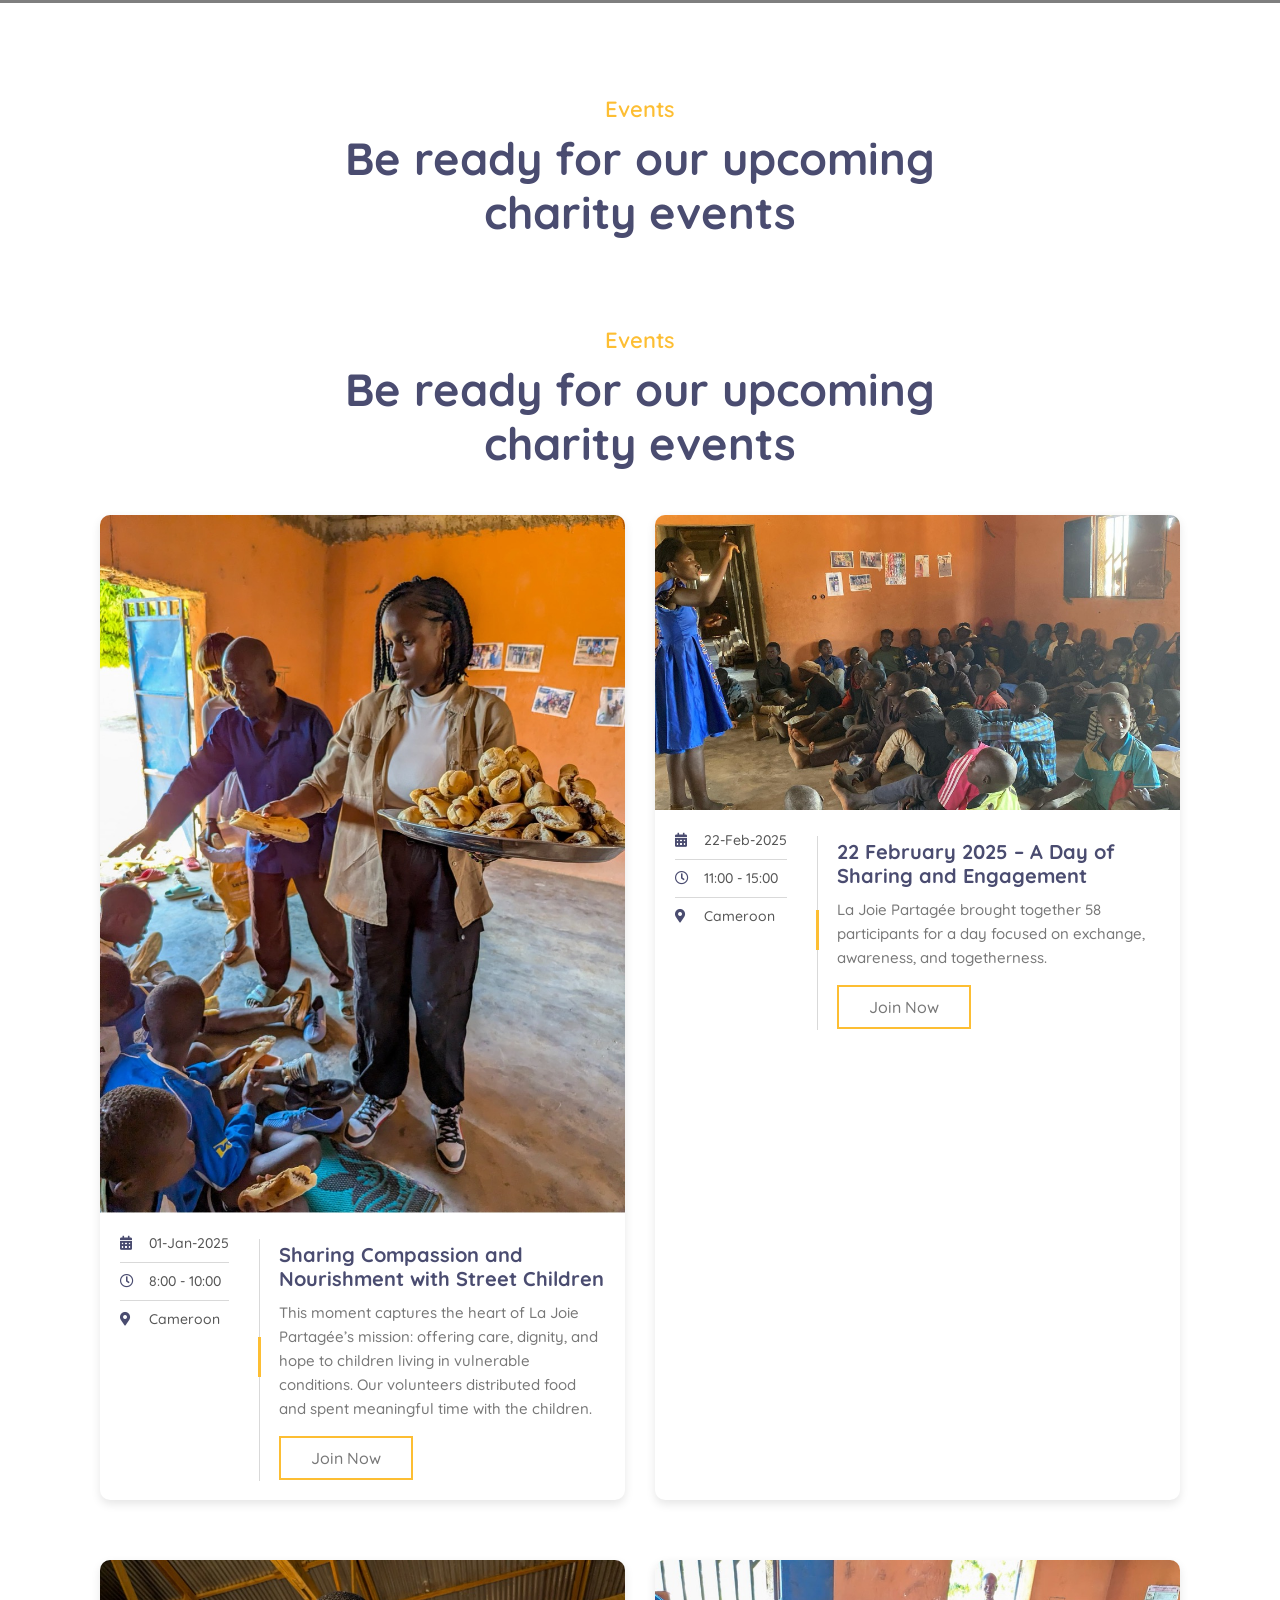
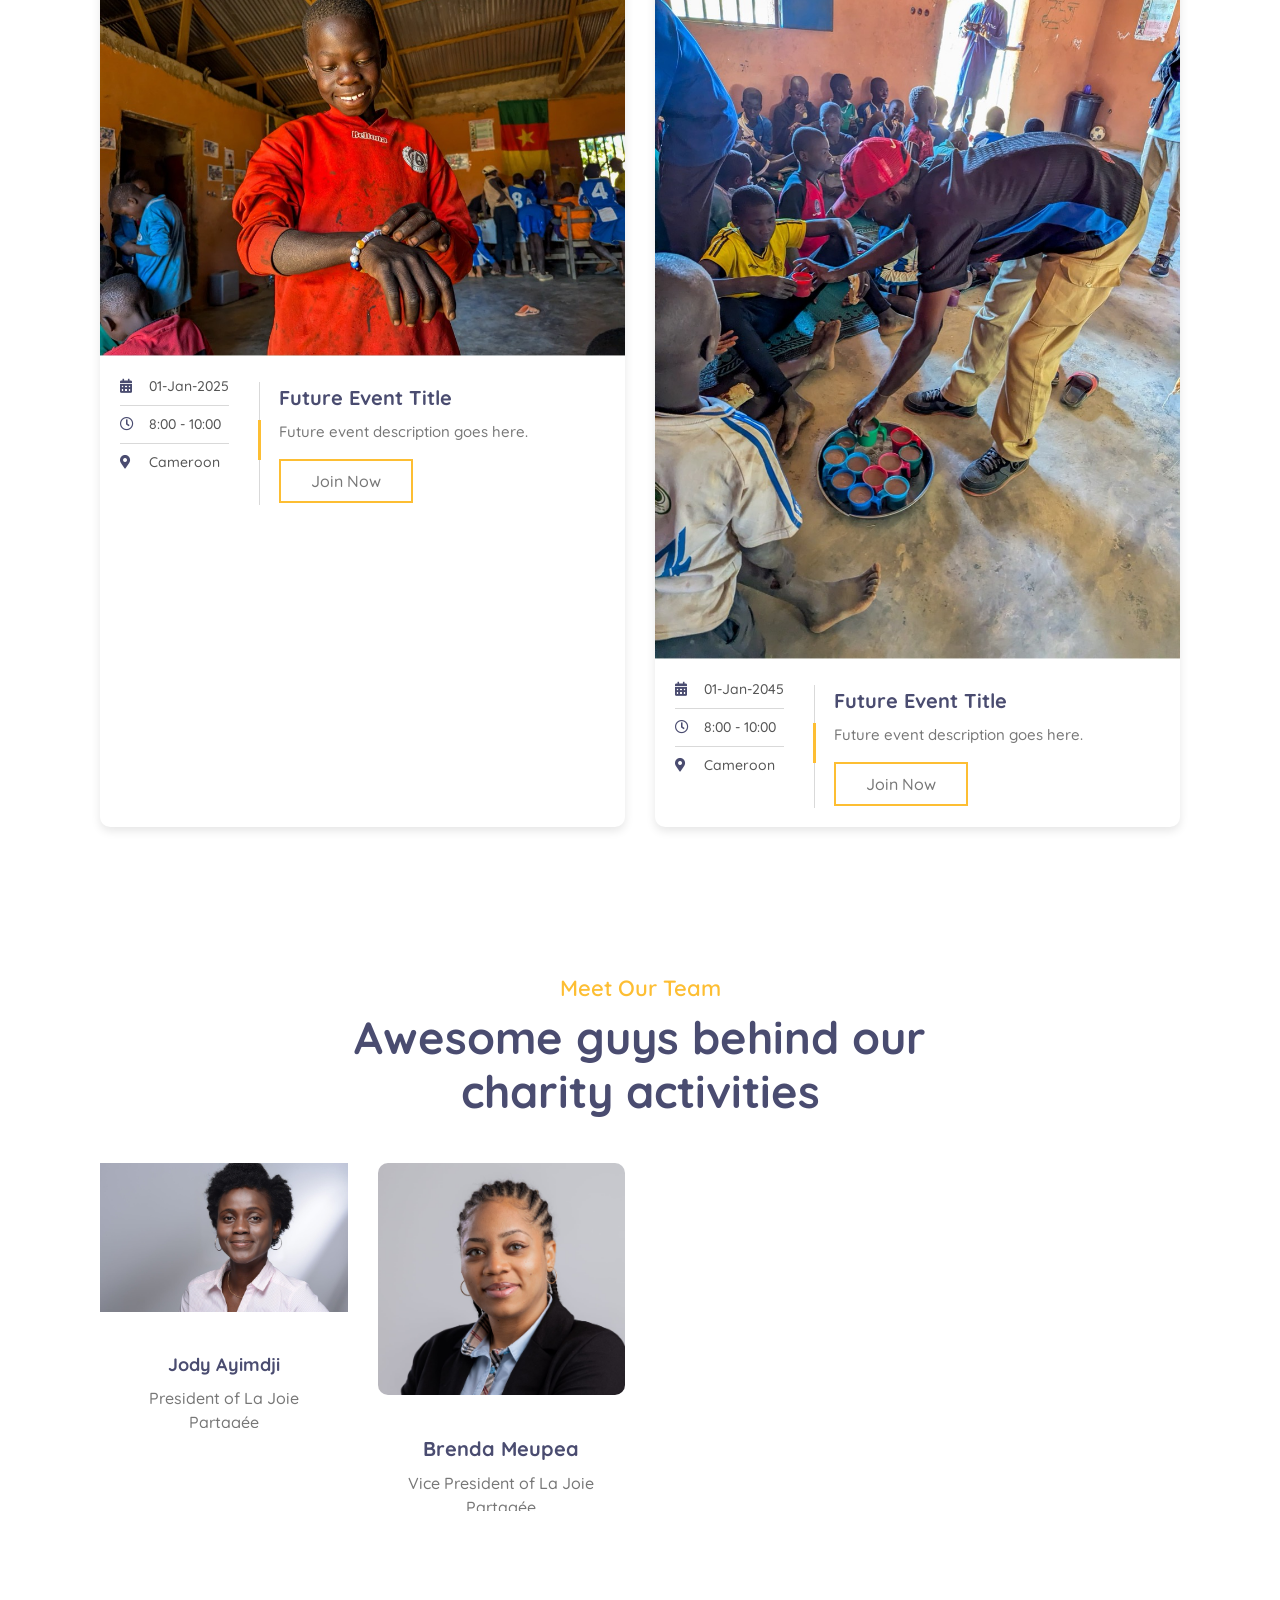
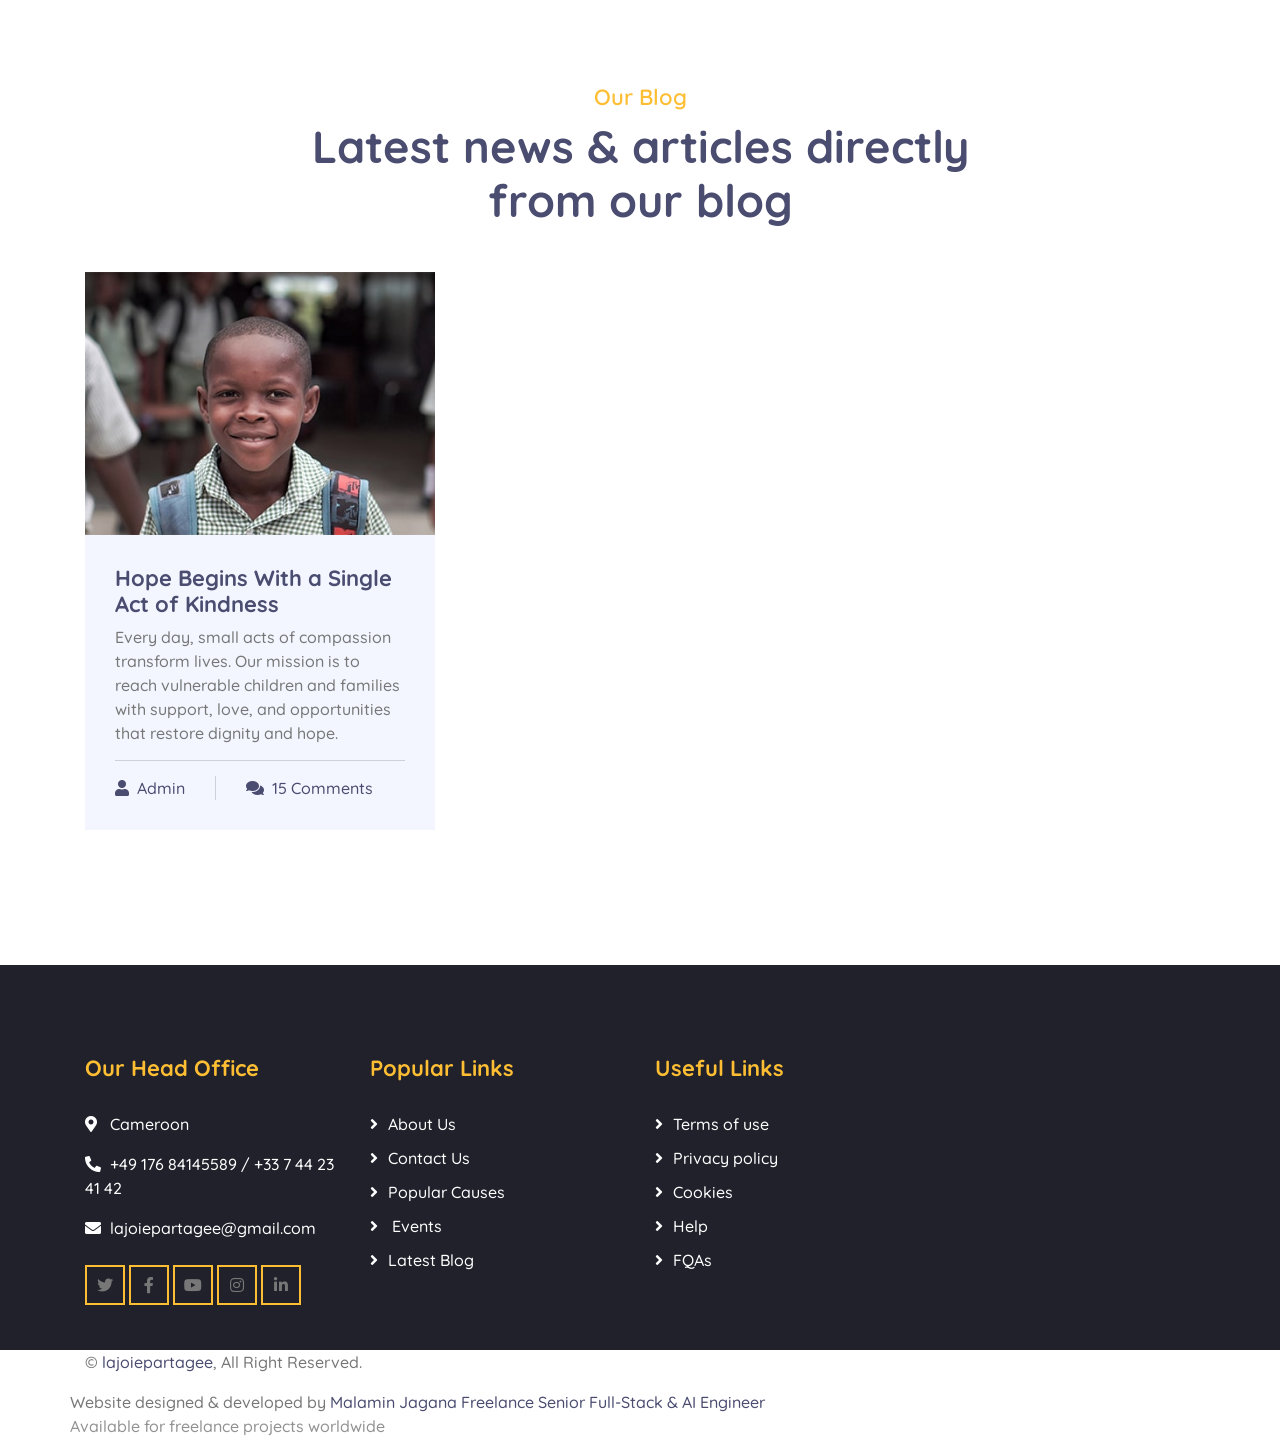
==== commit b0ba2657: "everything is done" ====
--- a/index.html
+++ b/index.html
@@ -892,23 +892,22 @@
             </div>
         </div>
         <!-- Team End -->
-      <!-- Volunteer Start -->
+      <!-- Volunteer Start (Temporary Disabled - API integration pending)
+
 <div class="volunteer" data-parallax="scroll" data-image-src="img/volunteer.jpg" 
      style="padding:60px 0;">
 
     <div class="container">
         <div class="row align-items-center">
 
-            <!-- LEFT SIDE FORM -->
             <div class="col-lg-5">
                 <div class="volunteer-form" 
                      style="background:#1fbf16; padding:30px; border-radius:15px;">
+
 <form action="https://formsubmit.co/jaganalamin@gmail.com" method="POST">
 
-    <!-- Disable spam -->
     <input type="hidden" name="_captcha" value="false">
 
-    <!-- Redirect after submit -->
     <input type="hidden" name="_next" value="https://lajoie-partagee.vercel.app/thankyou.html">
 
     <div class="control-group" style="margin-bottom:15px;">
@@ -933,11 +932,9 @@
 
 </form>
 
-
-                </div>
-            </div>
-
-            <!-- RIGHT SIDE CONTENT -->
+                </div>
+            </div>
+
             <div class="col-lg-7">
                 <div class="volunteer-content" style="color:white; padding-left:20px;">
                     <div class="section-header">
@@ -955,79 +952,86 @@
     </div>
 
 </div>
-<!-- Volunteer End -->
-
-        
-        <!-- Testimonial Start -->
-        <div class="testimonial">
-            <div class="container">
-                <div class="section-header text-center">
-                    <p>Testimonial</p>
-                    <h2>What people are talking about our charity activities</h2>
-                </div>
-                <div class="owl-carousel testimonials-carousel">
-                    <div class="testimonial-item">
-                        <div class="testimonial-profile">
-                            <img src="img/testimonial-1.jpg" alt="Image">
-                            <div class="testimonial-name">
-                                <h3>Person Name</h3>
-                                <p>Profession</p>
-                            </div>
-                        </div>
-                        <div class="testimonial-text">
-                            <p>
-                                Lorem ipsum dolor sit amet elit. Phasel preti mi facilis ornare velit non vulputa. Aliqu metus tortor, auctor id gravid vivera quis
-                            </p>
-                        </div>
-                    </div>
-                    <div class="testimonial-item">
-                        <div class="testimonial-profile">
-                            <img src="img/testimonial-2.jpg" alt="Image">
-                            <div class="testimonial-name">
-                                <h3>Person Name</h3>
-                                <p>Profession</p>
-                            </div>
-                        </div>
-                        <div class="testimonial-text">
-                            <p>
-                                Lorem ipsum dolor sit amet elit. Phasel preti mi facilis ornare velit non vulputa. Aliqu metus tortor, auctor id gravid vivera quis
-                            </p>
-                        </div>
-                    </div>
-                    <div class="testimonial-item">
-                        <div class="testimonial-profile">
-                            <img src="img/testimonial-3.jpg" alt="Image">
-                            <div class="testimonial-name">
-                                <h3>Person Name</h3>
-                                <p>Profession</p>
-                            </div>
-                        </div>
-                        <div class="testimonial-text">
-                            <p>
-                                Lorem ipsum dolor sit amet elit. Phasel preti mi facilis ornare velit non vulputa. Aliqu metus tortor, auctor id gravid vivera quis
-                            </p>
-                        </div>
-                    </div>
-                    <div class="testimonial-item">
-                        <div class="testimonial-profile">
-                            <img src="img/testimonial-4.jpg" alt="Image">
-                            <div class="testimonial-name">
-                                <h3>Person Name</h3>
-                                <p>Profession</p>
-                            </div>
-                        </div>
-                        <div class="testimonial-text">
-                            <p>
-                                Lorem ipsum dolor sit amet elit. Phasel preti mi facilis ornare velit non vulputa. Aliqu metus tortor, auctor id gravid vivera quis
-                            </p>
-                        </div>
-                    </div>
-                </div>
-            </div>
-        </div>
-        <!-- Testimonial End -->
-        
-        
+
+Volunteer End
+
+-->
+
+        <!-- Testimonial Start (Temporarily Disabled - Will be enabled after receiving real testimonials)
+
+<div class="testimonial">
+    <div class="container">
+        <div class="section-header text-center">
+            <p>Testimonial</p>
+            <h2>What people are talking about our charity activities</h2>
+        </div>
+        <div class="owl-carousel testimonials-carousel">
+            <div class="testimonial-item">
+                <div class="testimonial-profile">
+                    <img src="img/testimonial-1.jpg" alt="Image">
+                    <div class="testimonial-name">
+                        <h3>Person Name</h3>
+                        <p>Profession</p>
+                    </div>
+                </div>
+                <div class="testimonial-text">
+                    <p>
+                        Lorem ipsum dolor sit amet elit. Phasel preti mi facilis ornare velit non vulputa. Aliqu metus tortor, auctor id gravid vivera quis
+                    </p>
+                </div>
+            </div>
+
+            <div class="testimonial-item">
+                <div class="testimonial-profile">
+                    <img src="img/testimonial-2.jpg" alt="Image">
+                    <div class="testimonial-name">
+                        <h3>Person Name</h3>
+                        <p>Profession</p>
+                    </div>
+                </div>
+                <div class="testimonial-text">
+                    <p>
+                        Lorem ipsum dolor sit amet elit. Phasel preti mi facilis ornare velit non vulputa. Aliqu metus tortor, auctor id gravid vivera quis
+                    </p>
+                </div>
+            </div>
+
+            <div class="testimonial-item">
+                <div class="testimonial-profile">
+                    <img src="img/testimonial-3.jpg" alt="Image">
+                    <div class="testimonial-name">
+                        <h3>Person Name</h3>
+                        <p>Profession</p>
+                    </div>
+                </div>
+                <div class="testimonial-text">
+                    <p>
+                        Lorem ipsum dolor sit amet elit. Phasel preti mi facilis ornare velit non vulputa. Aliqu metus tortor, auctor id gravid vivera quis
+                    </p>
+                </div>
+            </div>
+
+            <div class="testimonial-item">
+                <div class="testimonial-profile">
+                    <img src="img/testimonial-4.jpg" alt="Image">
+                    <div class="testimonial-name">
+                        <h3>Person Name</h3>
+                        <p>Profession</p>
+                    </div>
+                </div>
+                <div class="testimonial-text">
+                    <p>
+                        Lorem ipsum dolor sit amet elit. Phasel preti mi facilis ornare velit non vulputa. Aliqu metus tortor, auctor id gravid vivera quis
+                    </p>
+                </div>
+            </div>
+        </div>
+    </div>
+</div>
+
+Testimonial End
+
+-->
         
 
         <!-- Blog Start -->
@@ -1086,21 +1090,21 @@
                     <div class="col-lg-3 col-md-6">
                         <div class="footer-link">
                             <h2>Popular Links</h2>
-                            <a href="https://malaminjagana.github.io/lajoiepartagee-ca/">About Us</a>
-                            <a href="https://malaminjagana.github.io/lajoiepartagee-ca/">Contact Us</a>
-                            <a href="https://malaminjagana.github.io/lajoiepartagee-ca/">Popular Causes</a>
-                            <a href="https://malaminjagana.github.io/lajoiepartagee-ca/"> Events</a>
-                            <a href="https://malaminjagana.github.io/lajoiepartagee-ca/">Latest Blog</a>
+                            <a href="/index.html">About Us</a>
+                            <a href="/index.html">Contact Us</a>
+                            <a href="#Causes">Popular Causes</a>
+                            <a href="#events"> Events</a>
+                            <a href="https://www.gofundme.com/f/offrons-un-refuge-et-un-avenir-aux-enfants-de-la-rue-au-cmr">Latest Blog</a>
                         </div>
                     </div>
                     <div class="col-lg-3 col-md-6">
                         <div class="footer-link">
                             <h2>Useful Links</h2>
-                            <a href="https://malaminjagana.github.io/lajoiepartagee-ca/">Terms of use</a>
-                            <a href="https://malaminjagana.github.io/lajoiepartagee-ca/">Privacy policy</a>
-                            <a href="https://malaminjagana.github.io/lajoiepartagee-ca/">Cookies</a>
-                            <a href="https://malaminjagana.github.io/lajoiepartagee-ca/">Help</a>
-                            <a href="https://malaminjagana.github.io/lajoiepartagee-ca/">FQAs</a>
+                            <a href="/terms-of-use.html">Terms of use</a>
+                            <a href="/privacy-policy.html">Privacy policy</a>
+                            <a href="/cookies.html">Cookies</a>
+                            <a href="/help.html">Help</a>
+                            <a href="/faqs.html">FQAs</a>
                         </div>
                     </div>
                     
@@ -1112,9 +1116,16 @@
                     <div class="col-md-6">
                         <p>&copy; <a href="#">lajoiepartagee</a>, All Right Reserved.</p>
                     </div>
-                    <div class="col-md-6 text-md-end text-center">
-                        <p>Website designed & developed by <a href="https://www.linkedin.com/in/malamin-jagana/">M. Jagana</a></p>
-                    </div>
+                    
+                    <p>
+    Website designed & developed by 
+    <a href="https://www.linkedin.com/in/malamin-jagana/" target="_blank">
+        Malamin Jagana Freelance Senior  Full‑Stack & AI Engineer
+    </a>
+    <br>
+    <span style="opacity:0.8;">Available for freelance projects worldwide</span>
+    <br>
+</p>
 
                 </div>
             </div>
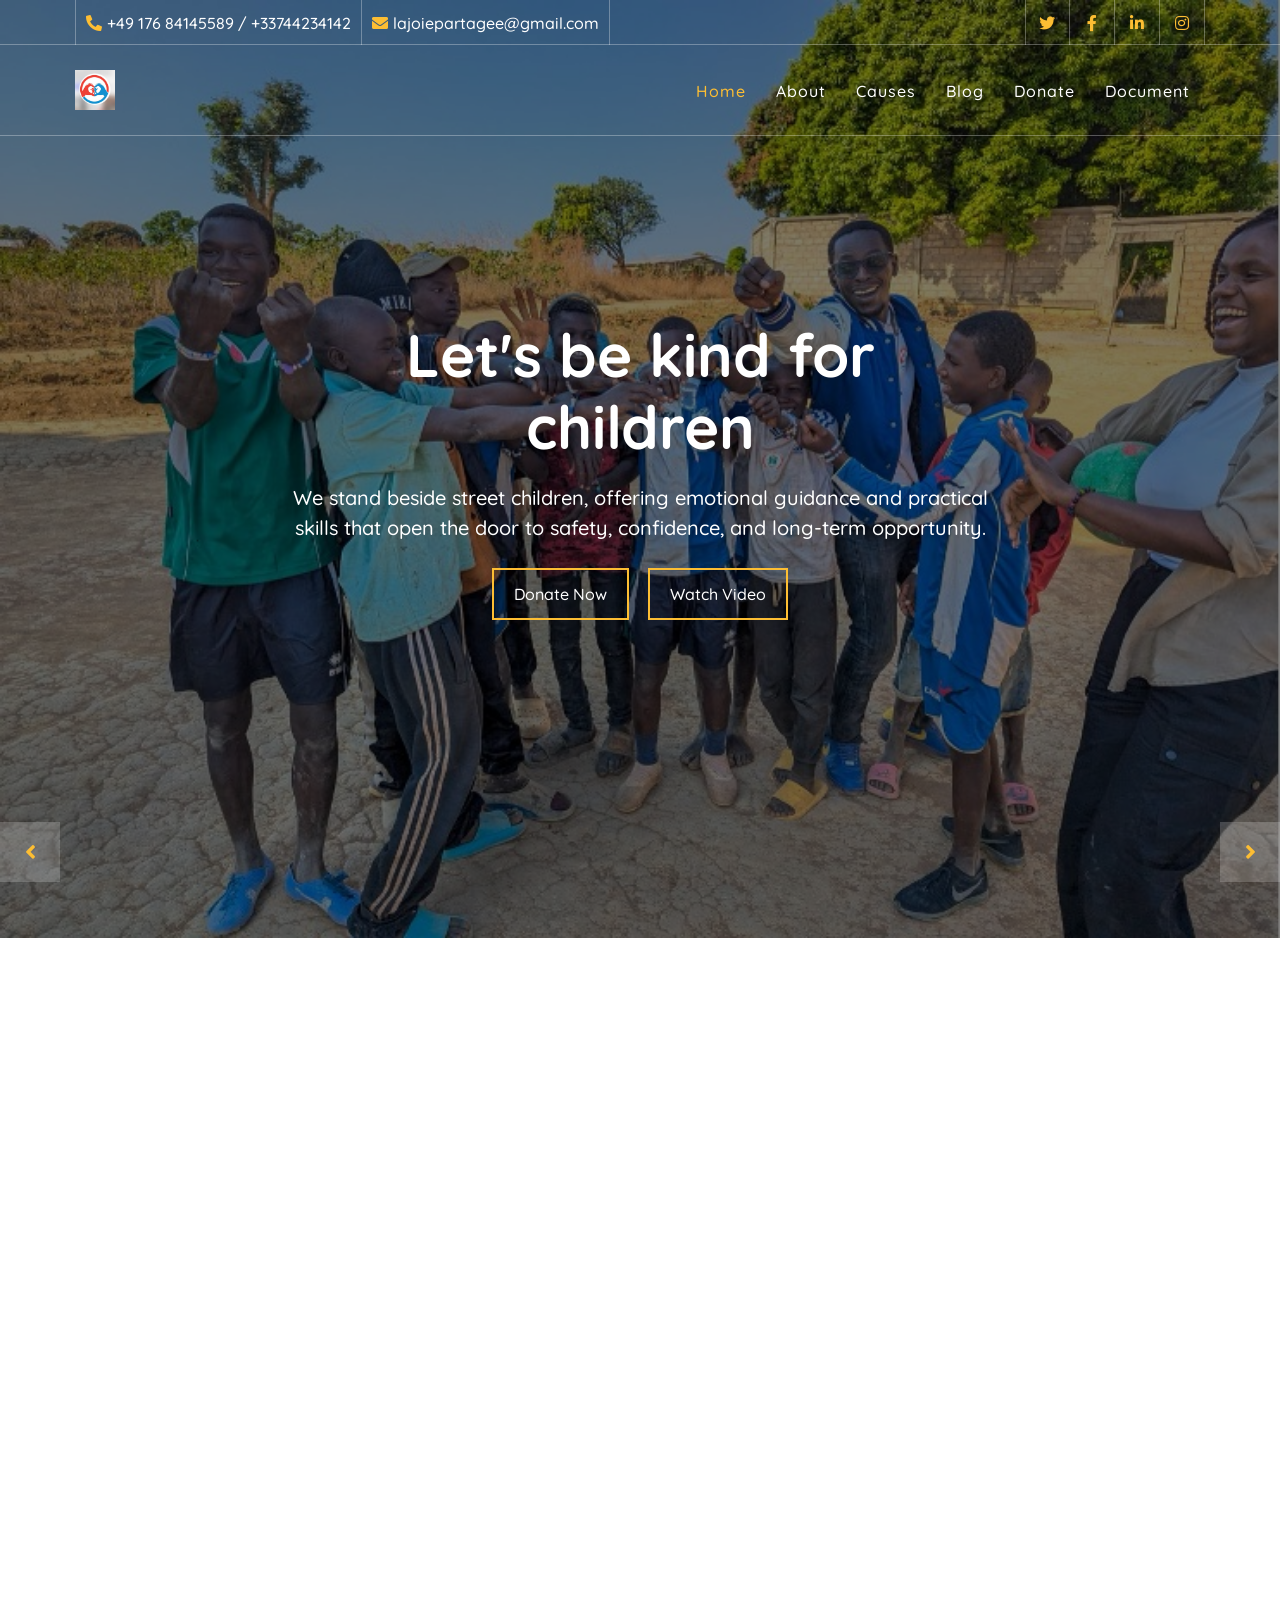
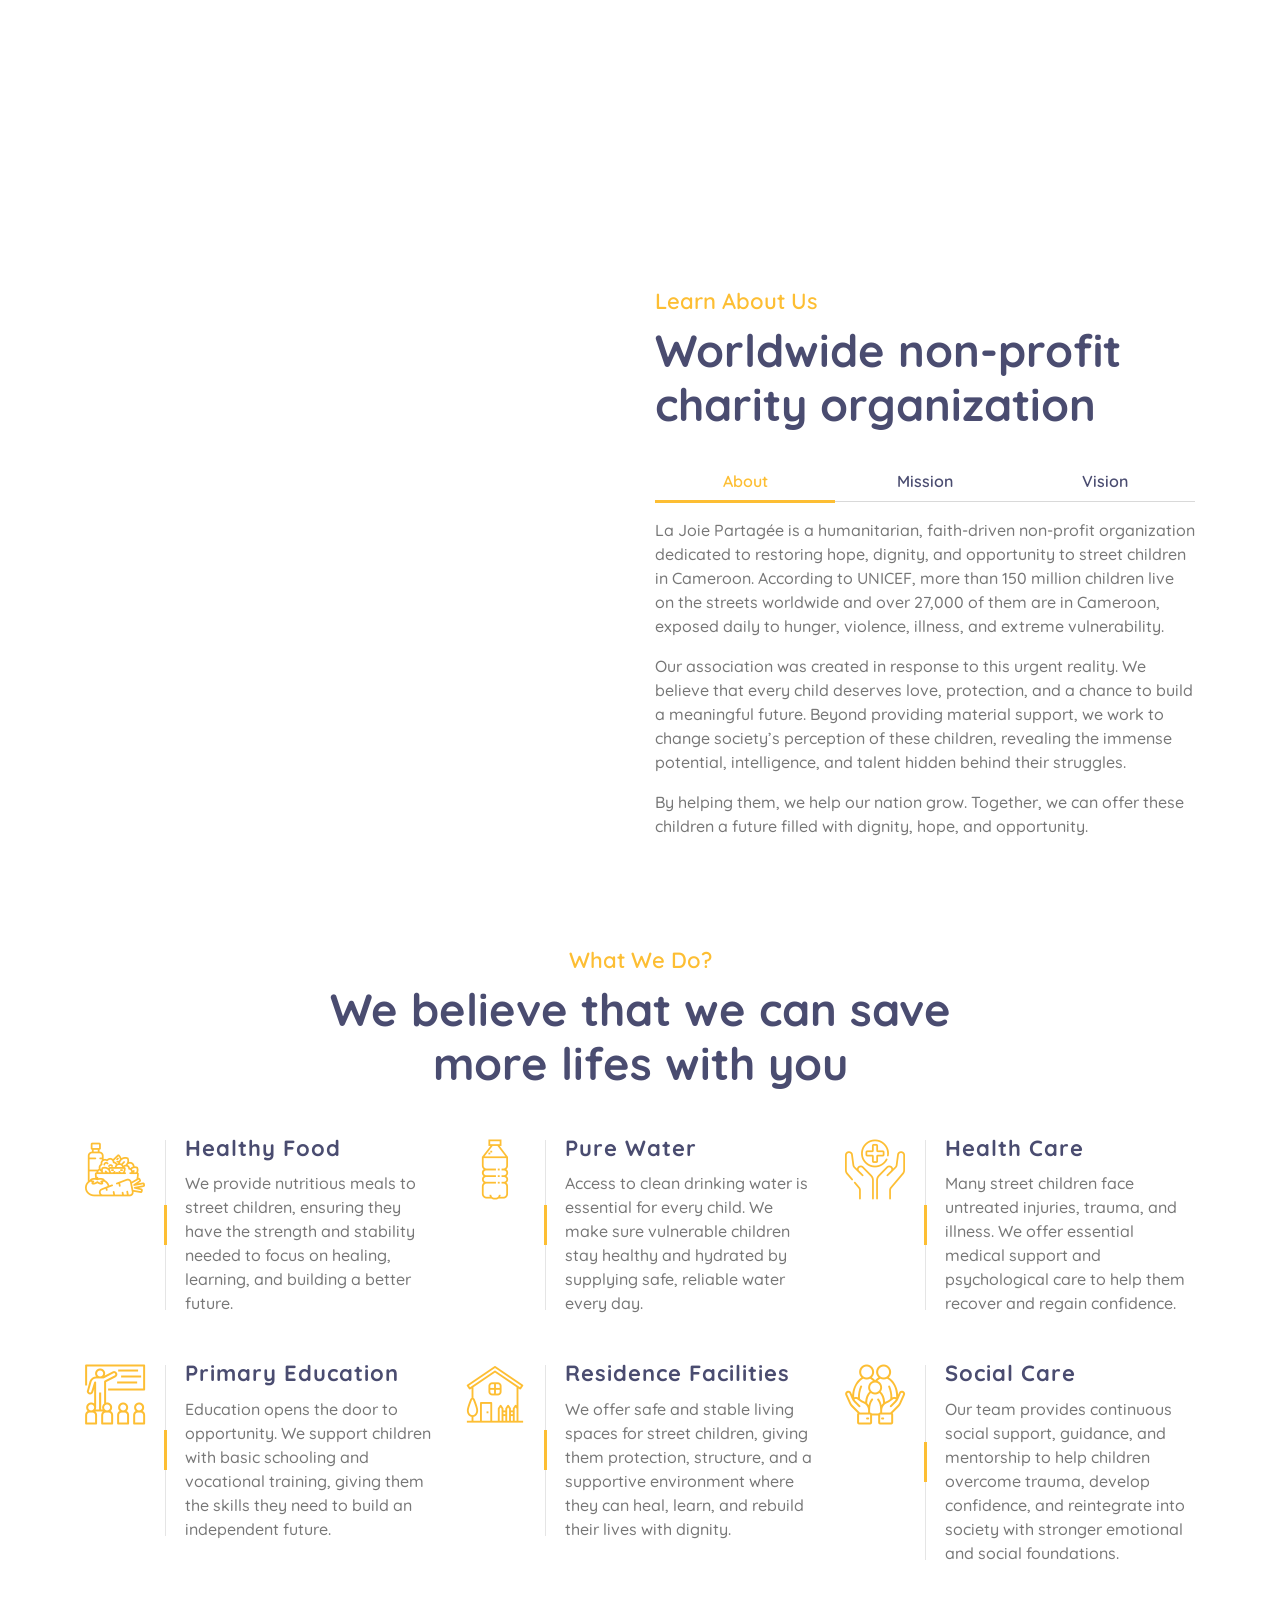
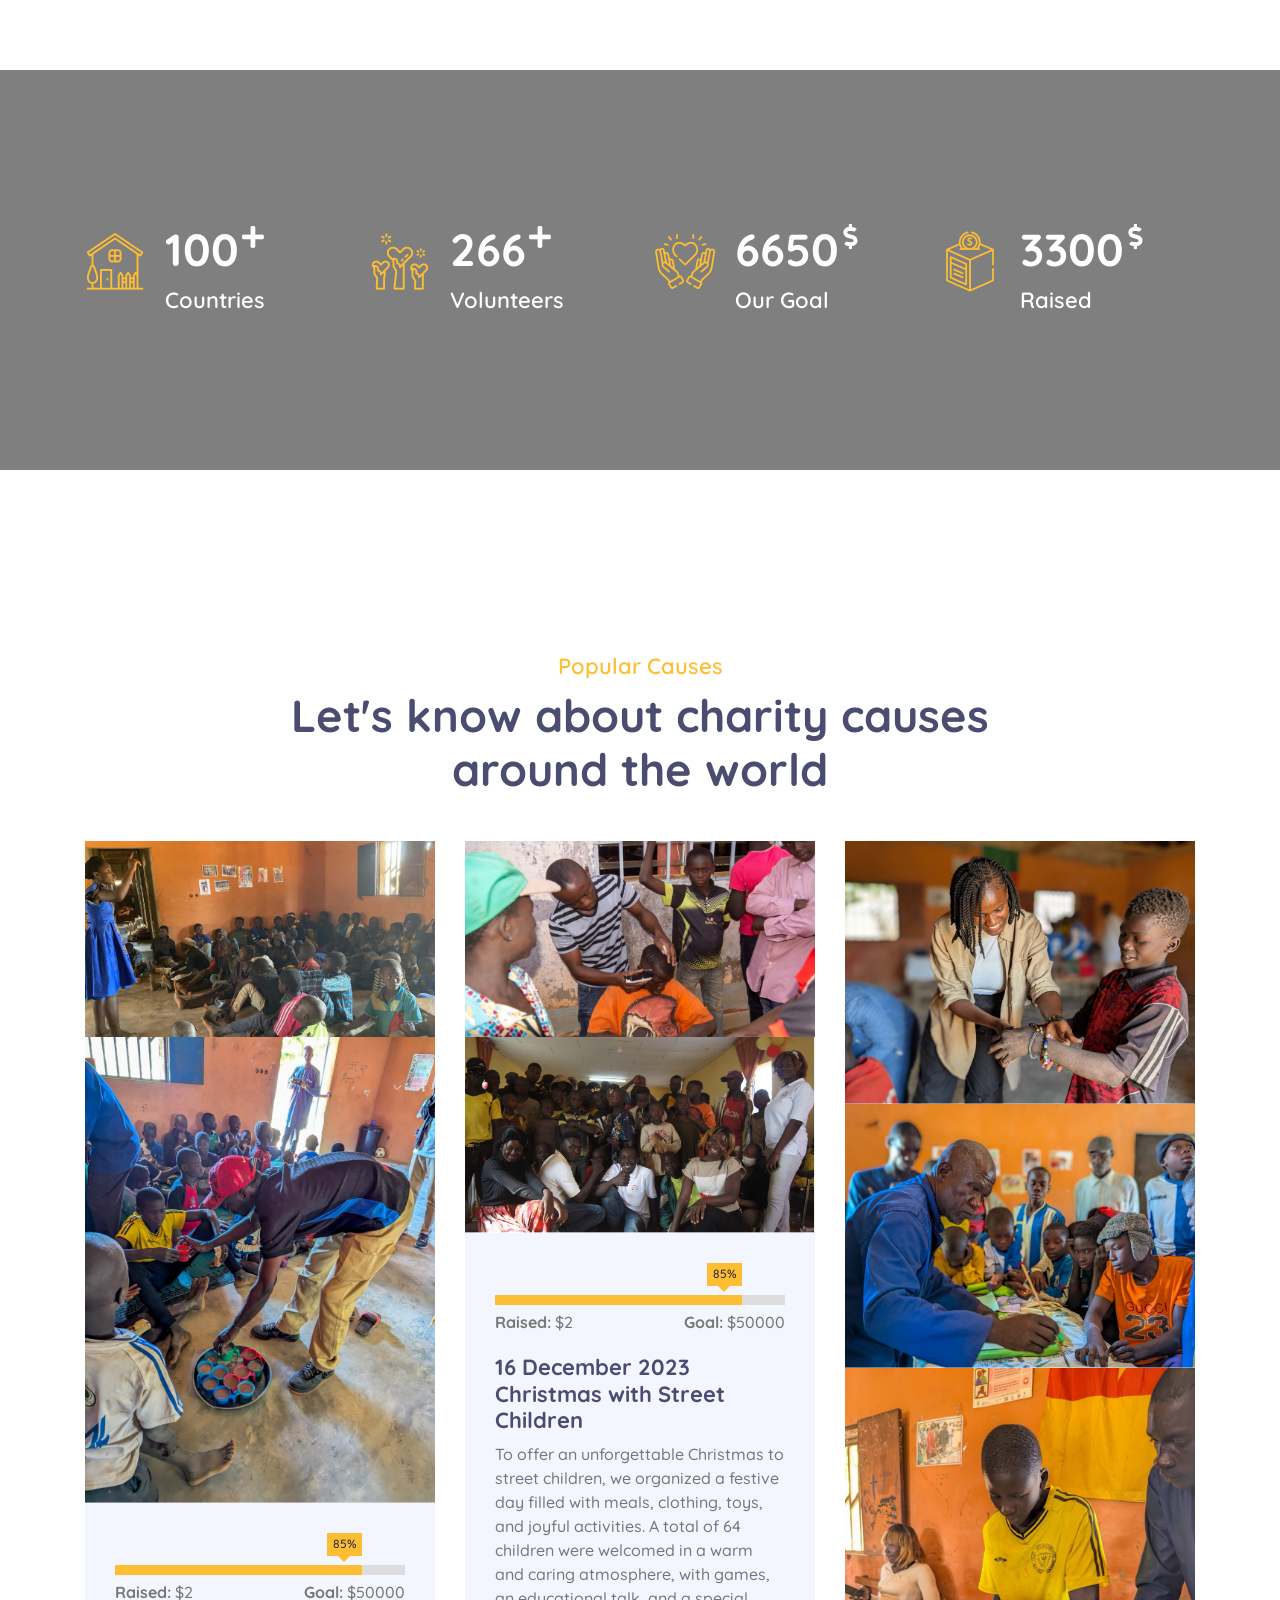
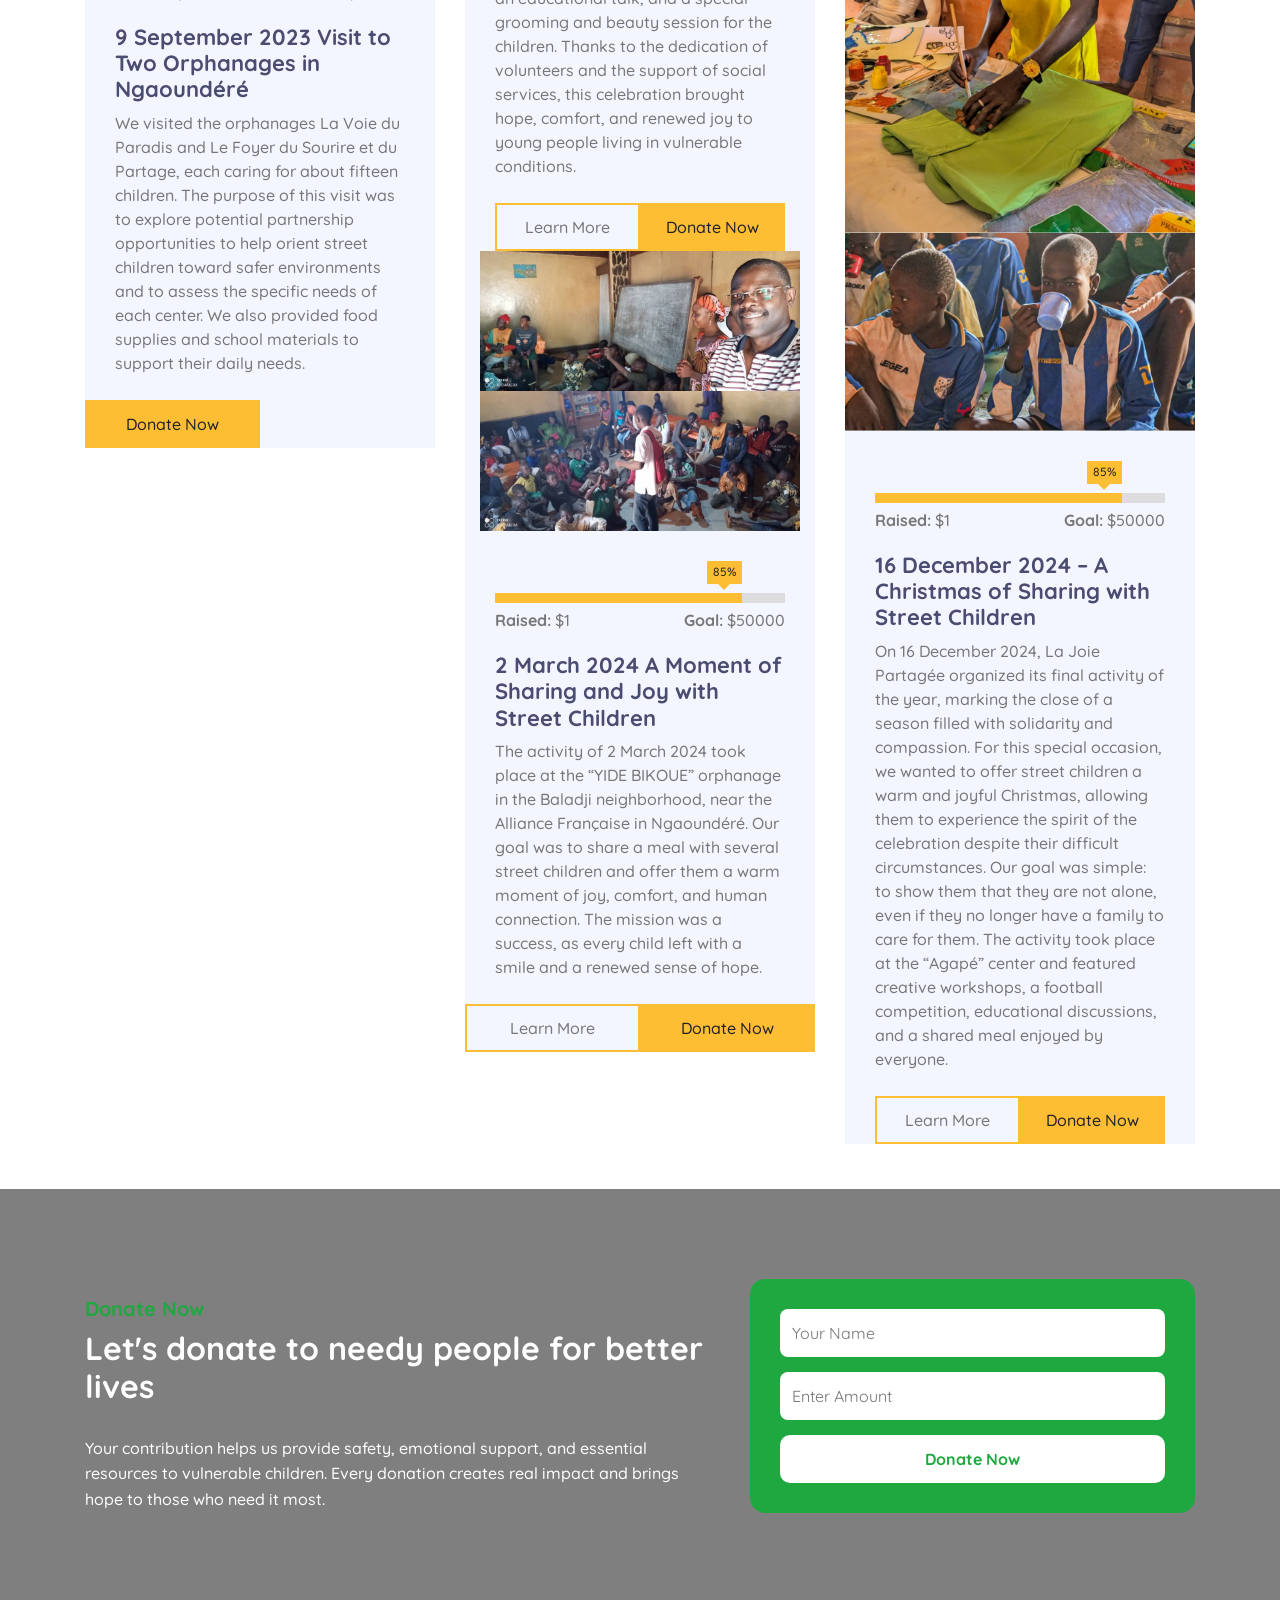
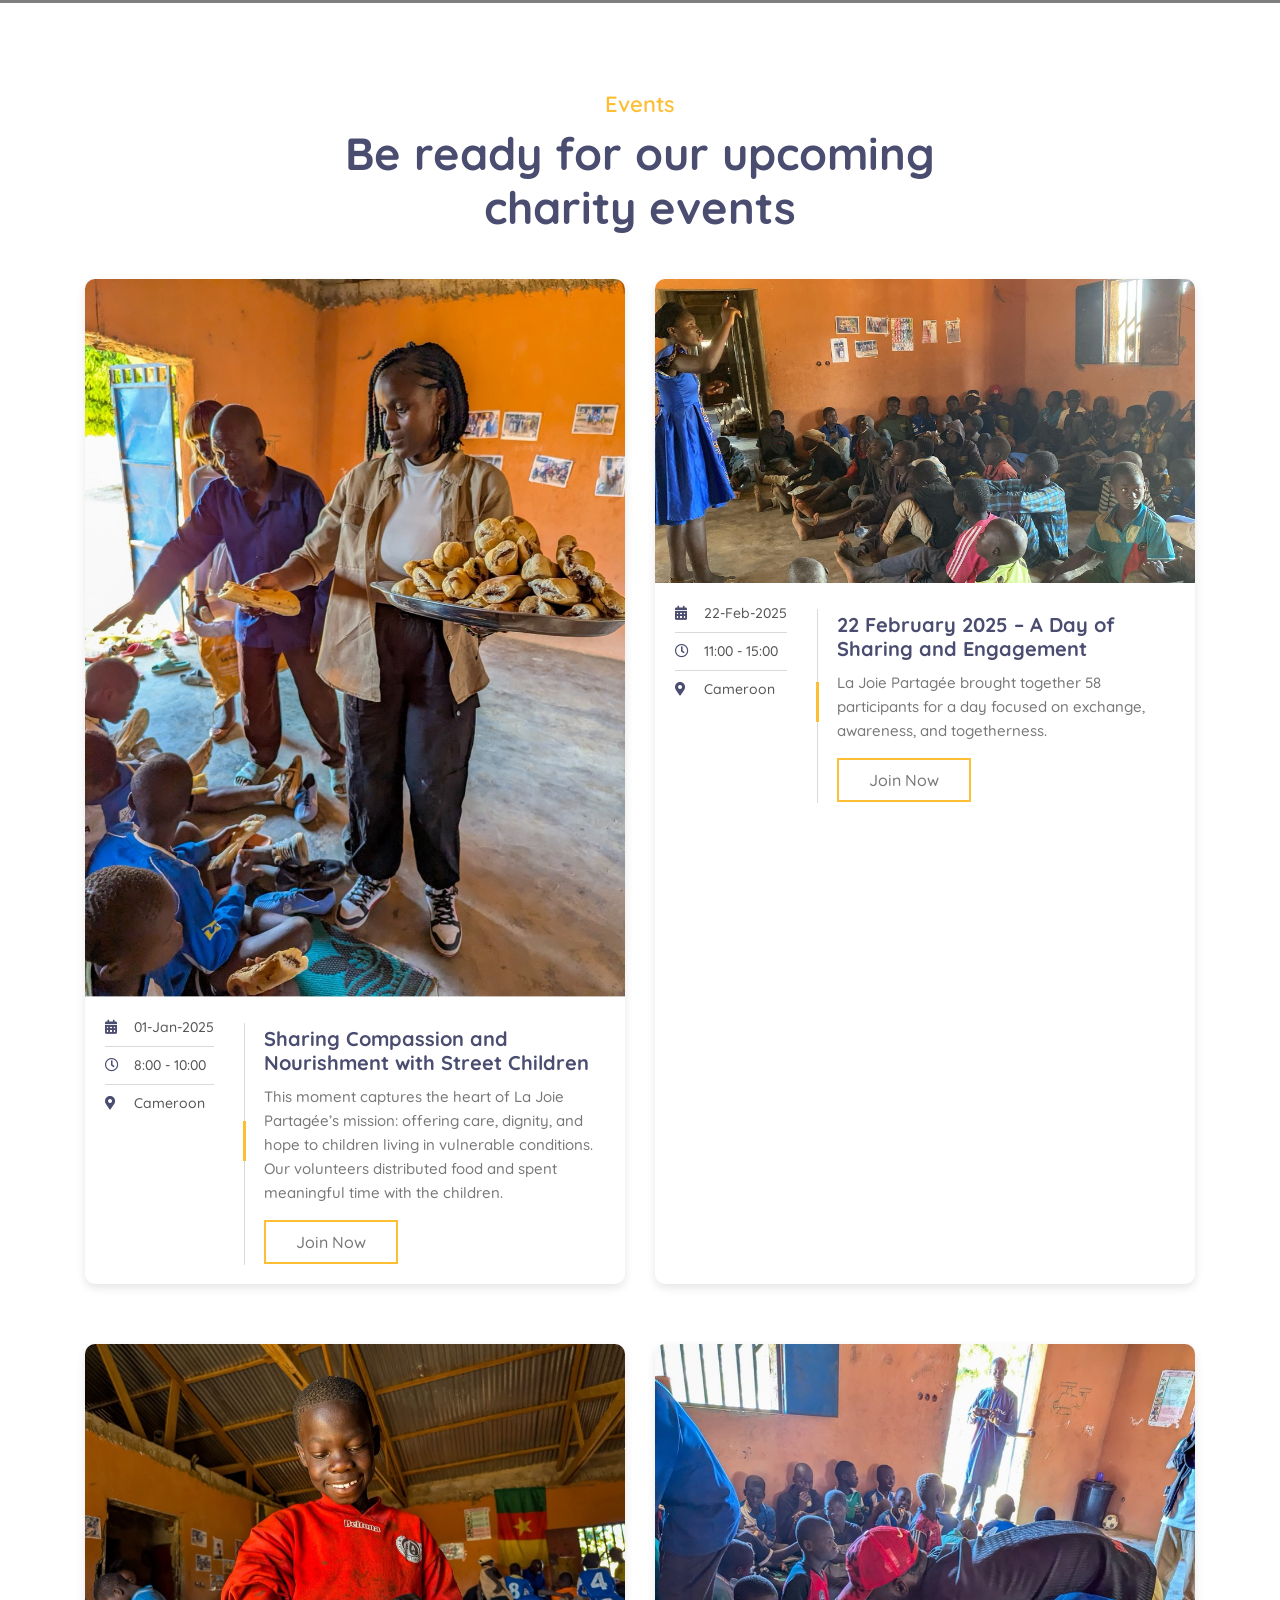
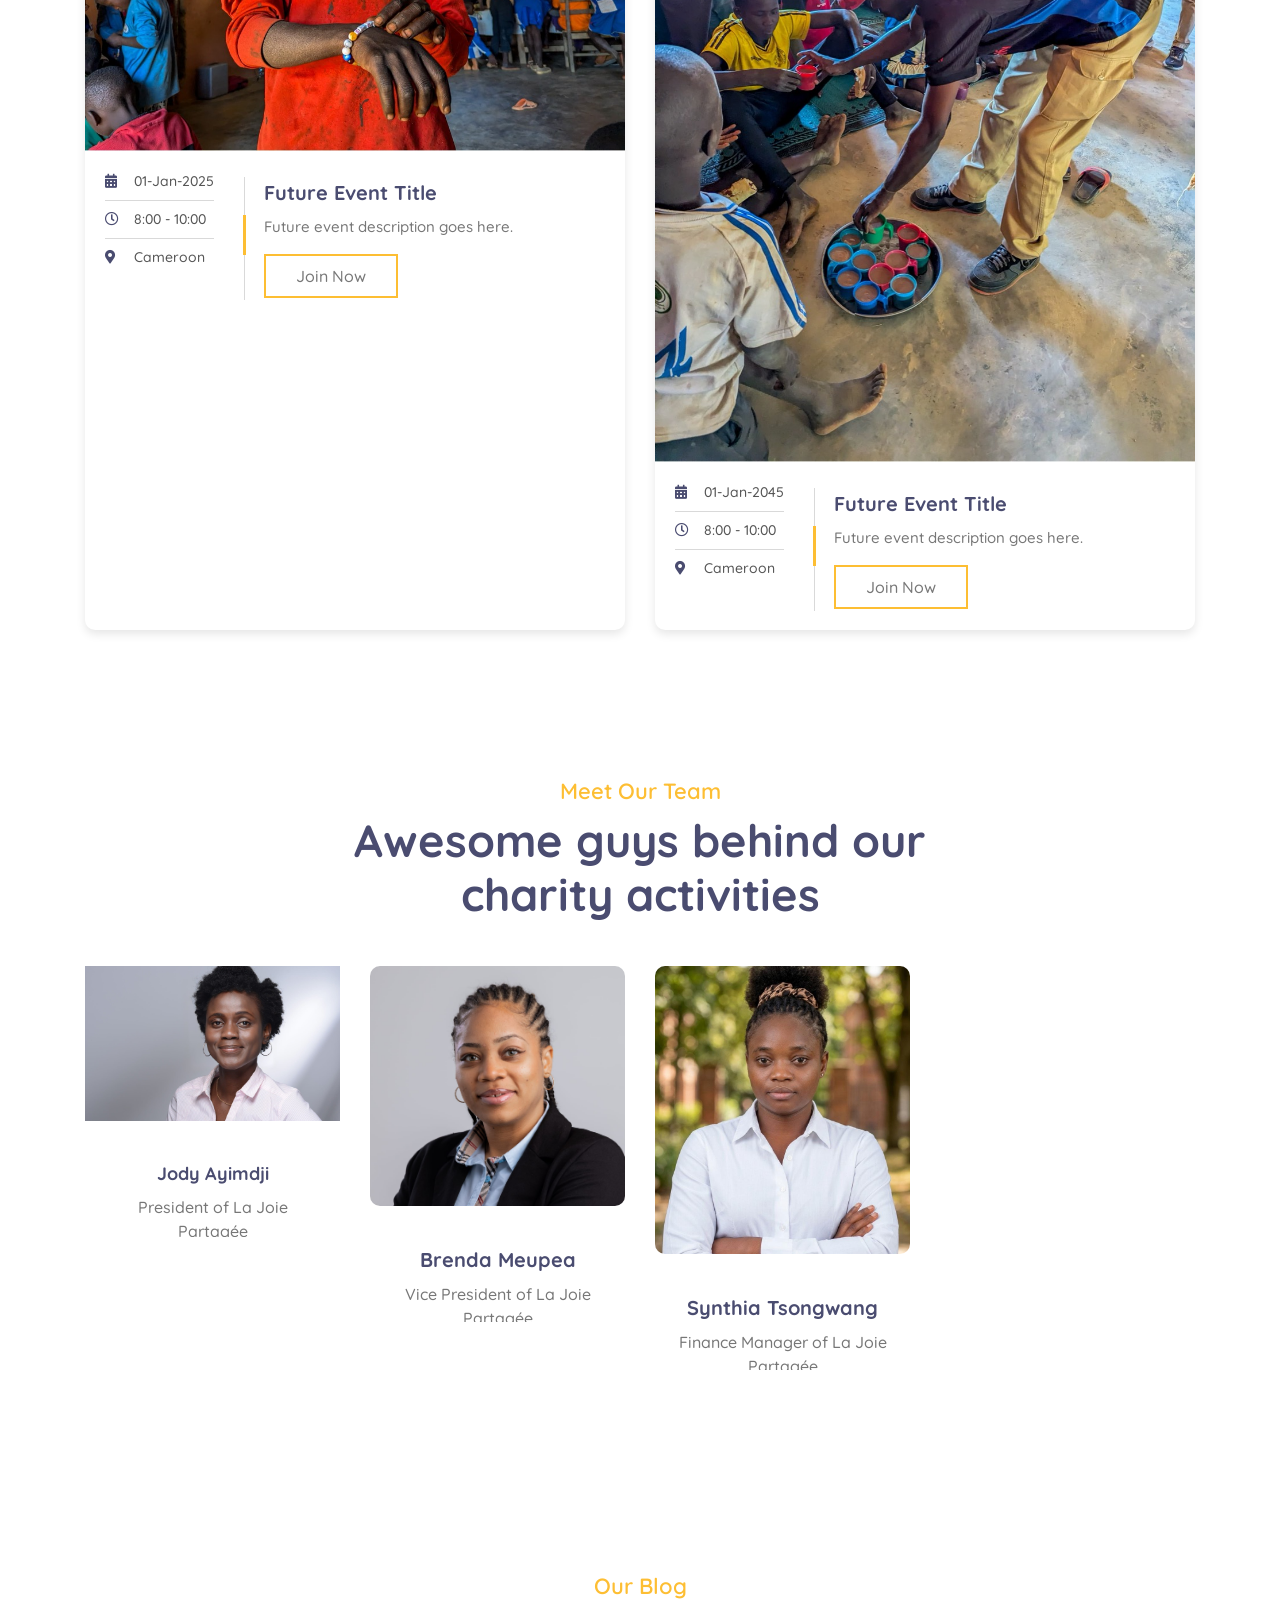
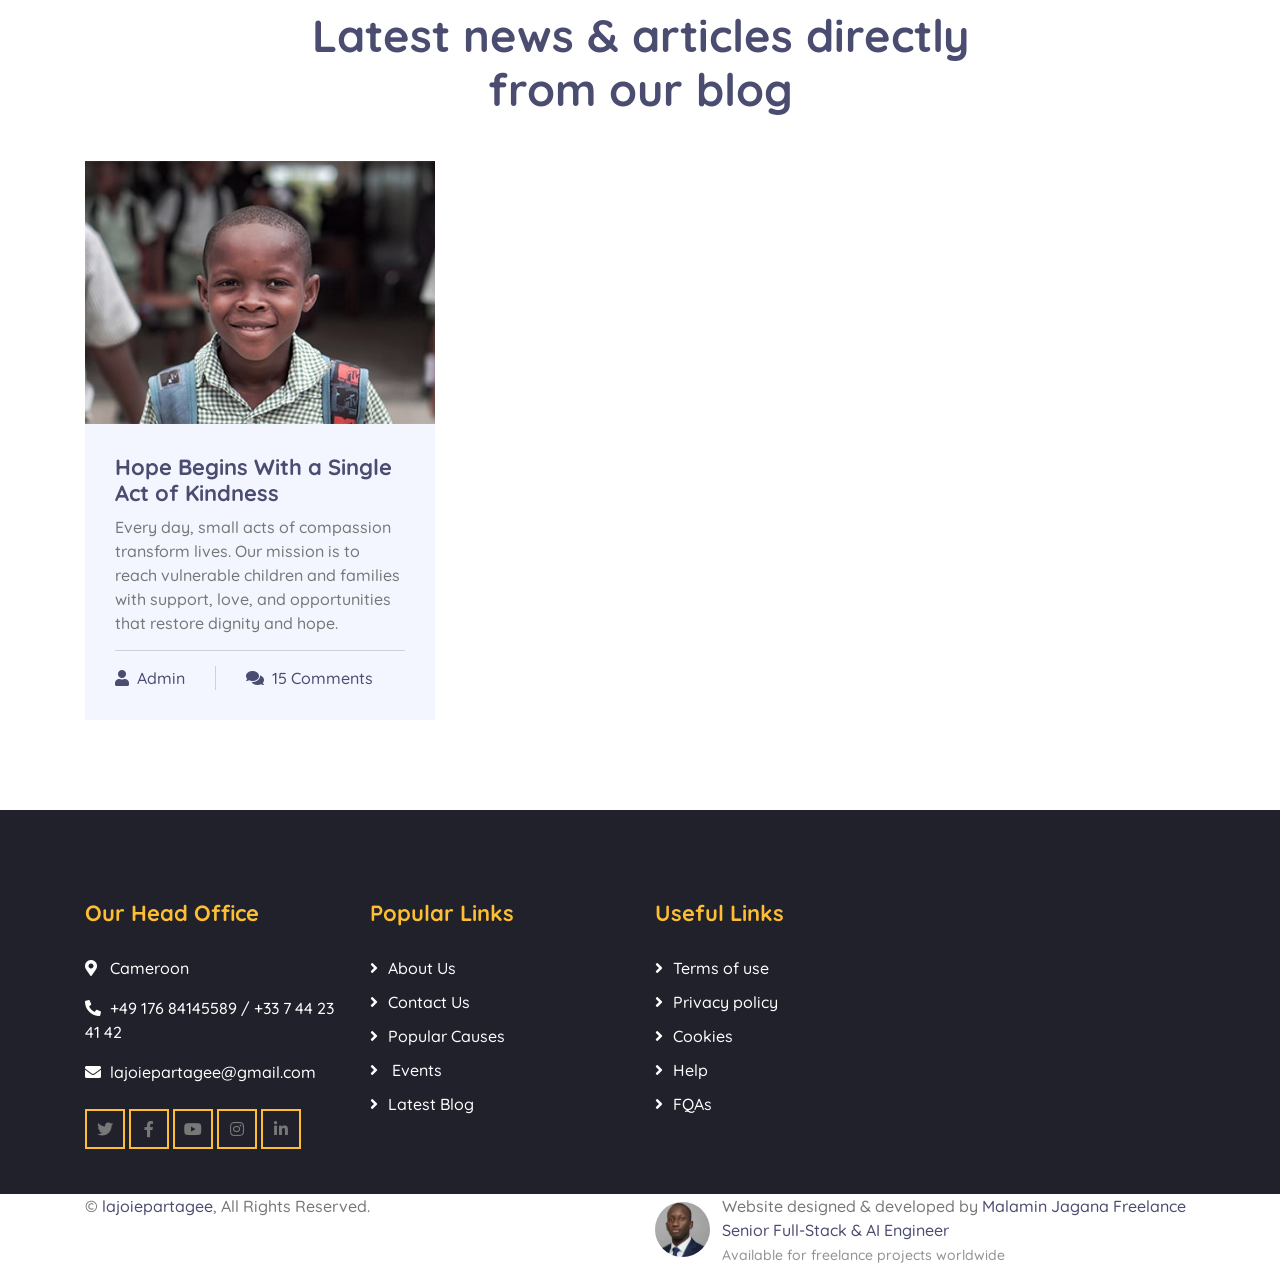
==== commit f601275e: "added my imag" ====
--- a/index.html
+++ b/index.html
@@ -40,9 +40,10 @@
                         <div class="top-bar-left">
                             <div class="text">
                                 <i class="fa fa-phone-alt"></i>
-                                <p>+49 176 84145589</p>
-                                <p>+33744234142</p>
-                            </div>
+                                <p>+49 176 84145589 / +33744234142</p>
+                                
+                            </div>
+                            
                             <div class="text">
                                 <i class="fa fa-envelope"></i>
                                 <p>lajoiepartagee@gmail.com</p>
@@ -610,7 +611,8 @@
     <input type="hidden" name="cmd" value="_xclick">
 
     <!-- Your PayPal email (money goes here) -->
-    <input type="hidden" name="business" value="jaganalamin@gmail.com">
+    <input type="hidden" name="business" value="
+lajoiepartagee@gmail.com">
 
     <!-- Product name -->
     <input type="hidden" name="item_name" value="Support Payment">
@@ -687,13 +689,7 @@
 
         
         
-        <!-- Event Start -->
-<div class="event">
-    <div class="container">
-        <div class="section-header text-center">
-            <p> Events</p>
-            <h2>Be ready for our upcoming charity events</h2>
-        </div>
+
 
         <!-- FLEXBOX WRAPPER -->
         <div class="events-flexbox">
@@ -885,6 +881,27 @@
     </div>
 </div>
                    
+<div class="col-lg-3 col-md-6">
+    <div class="team-item" style="text-align:center;">
+
+        <div class="team-img" style="overflow:hidden; border-radius:10px;">
+            <img src="img/team-3.jpg" alt="Team Image" style="width:100%; display:block;">
+        </div>
+
+        <div class="team-text" style="margin-top:20px; position:relative; z-index:1;">
+            <h2 style="font-size:20px; font-weight:700;">Synthia Tsongwang</h2>
+            <p style="margin:5px 0 15px 0;">Finance Manager of La Joie Partagée</p>
+
+            <div class="team-social" style="margin-top:15px;">
+                <a href="" style="margin:0 5px; color:#1fa83f;"><i class="fab fa-twitter"></i></a>
+                <a href="" style="margin:0 5px; color:#1fa83f;"><i class="fab fa-facebook-f"></i></a>
+                <a href="" style="margin:0 5px; color:#1fa83f;"><i class="fab fa-linkedin-in"></i></a>
+                <a href="" style="margin:0 5px; color:#1fa83f;"><i class="fab fa-instagram"></i></a>
+            </div>
+        </div>
+
+    </div>
+</div>
                             </div>
                         </div>
                     </div>
@@ -1112,33 +1129,36 @@
                 </div>
             </div>
             <div class="container copyright">
-                <div class="row">
-                    <div class="col-md-6">
-                        <p>&copy; <a href="#">lajoiepartagee</a>, All Right Reserved.</p>
-                    </div>
-                    
-                    <p>
-    Website designed & developed by 
-    <a href="https://www.linkedin.com/in/malamin-jagana/" target="_blank">
-        Malamin Jagana Freelance Senior  Full‑Stack & AI Engineer
-    </a>
-    <br>
-    <span style="opacity:0.8;">Available for freelance projects worldwide</span>
-    <br>
-</p>
-
-                </div>
-            </div>
-        </div>
-        <!-- Footer End -->
-        
-        <!-- Back to top button -->
-        <a href="#" class="back-to-top"><i class="fa fa-chevron-up"></i></a>
-        
-        <!-- Pre Loader -->
-        <div id="loader" class="show">
-            <div class="loader"></div>
-        </div>
+    <div class="row">
+        <div class="col-md-6">
+            <p>&copy; <a href="#">lajoiepartagee</a>, All Rights Reserved.</p>
+        </div>
+
+        <div class="col-md-6 text-md-end text-center">
+            <div style="display:flex; align-items:center; justify-content:center; gap:12px;">
+
+                <!-- Your Image -->
+                <img src="img/malamin.jpg" 
+                     alt="Malamin Jagana" 
+                     style="width:55px; height:55px; border-radius:50%; object-fit:cover;">
+
+                <!-- Text -->
+                <div style="text-align:left;">
+                    <p style="margin:0;">
+                        Website designed & developed by 
+                        <a href="https://www.linkedin.com/in/malamin-jagana/" target="_blank">
+                            Malamin Jagana Freelance Senior Full‑Stack & AI Engineer
+                        </a>
+                    </p>
+                    <span style="opacity:0.8; font-size:14px;">
+                        Available for freelance projects worldwide
+                    </span>
+                </div>
+
+            </div>
+        </div>
+    </div>
+</div>
 
         <!-- JavaScript Libraries -->
         <script src="https://code.jquery.com/jquery-3.4.1.min.js"></script>
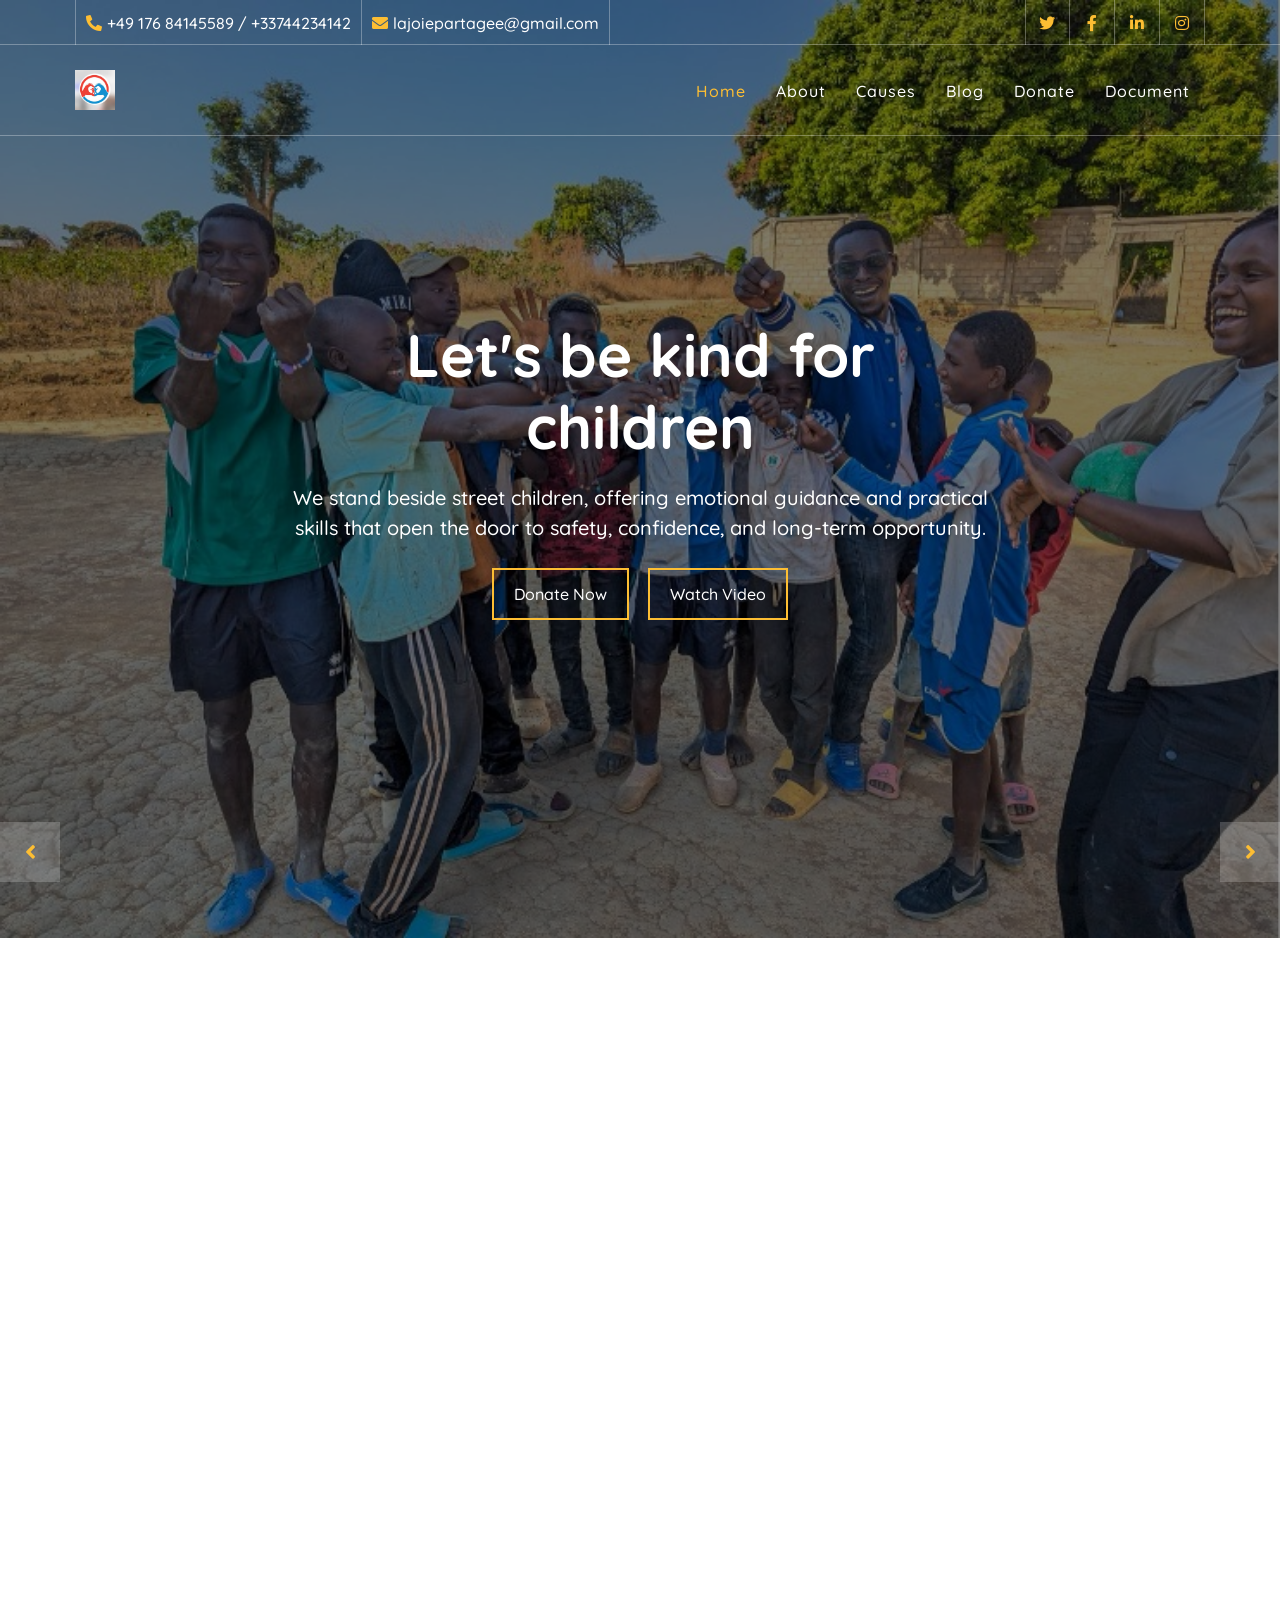
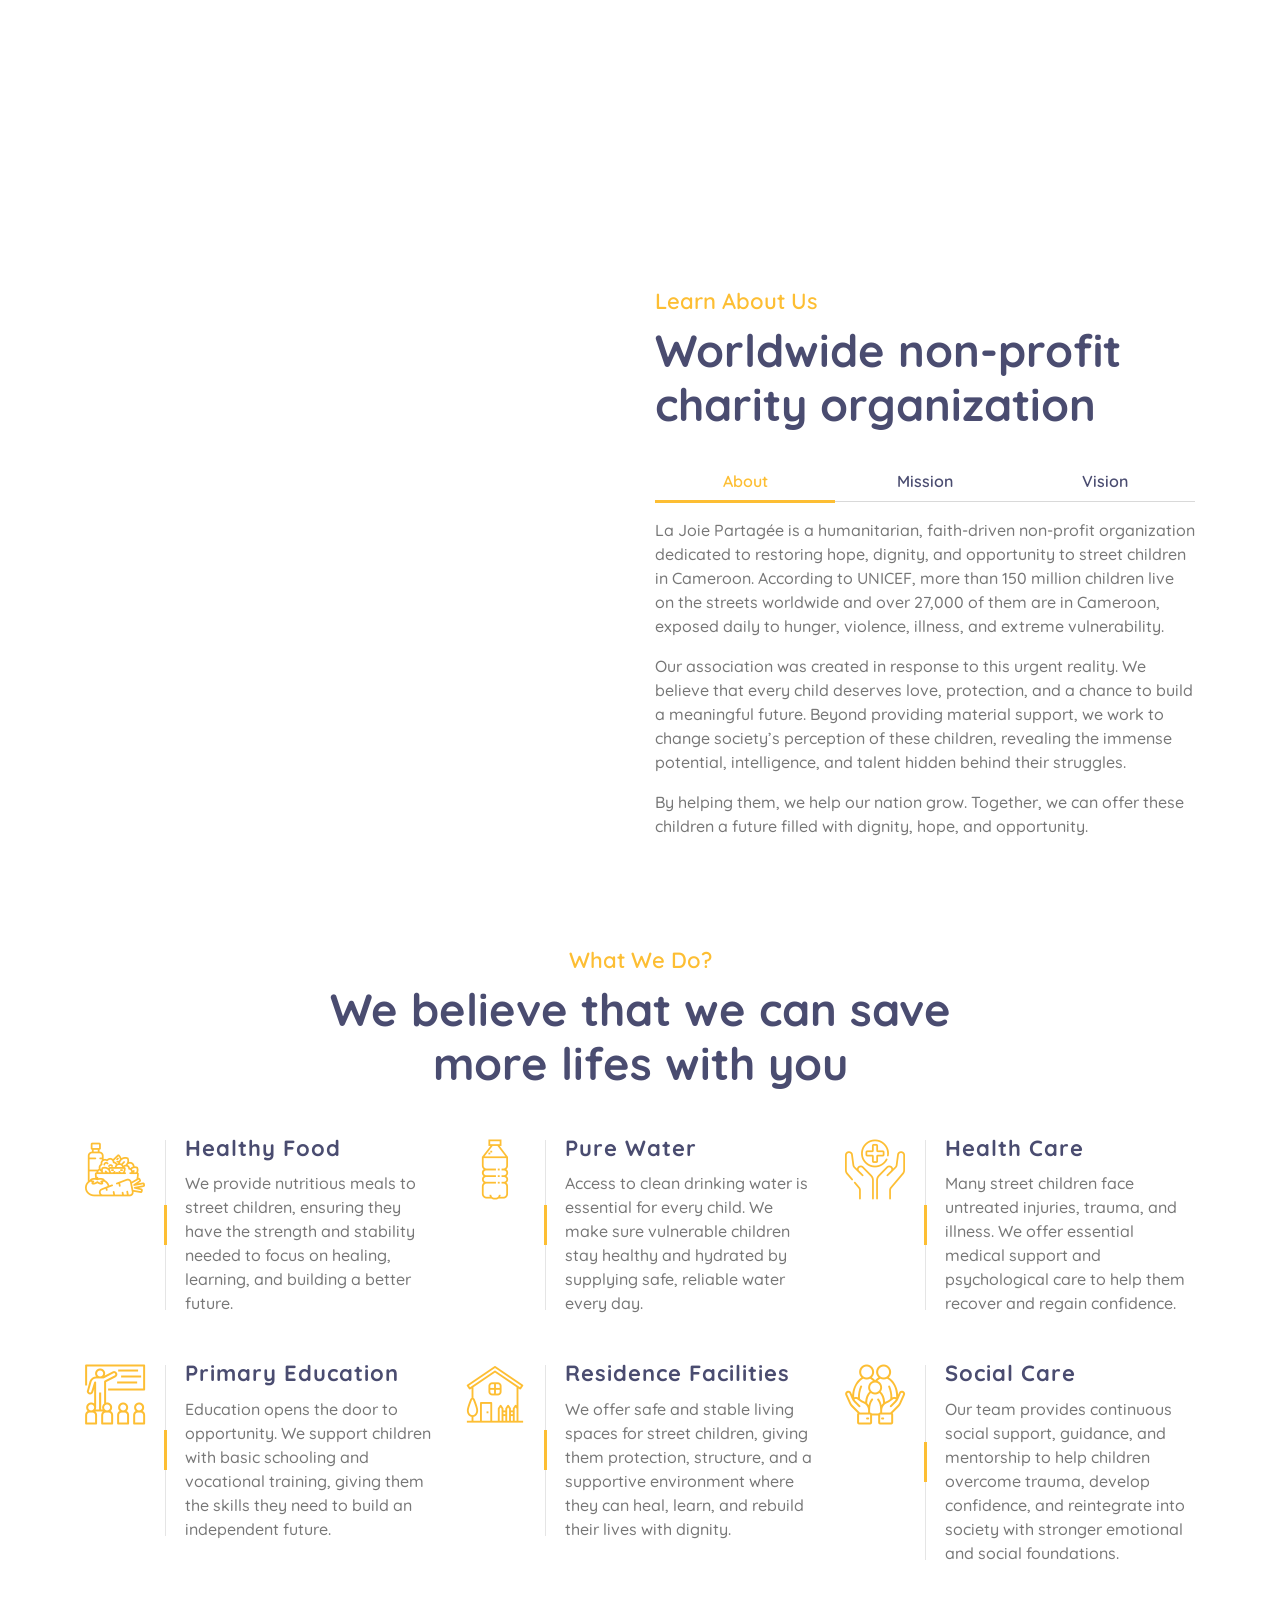
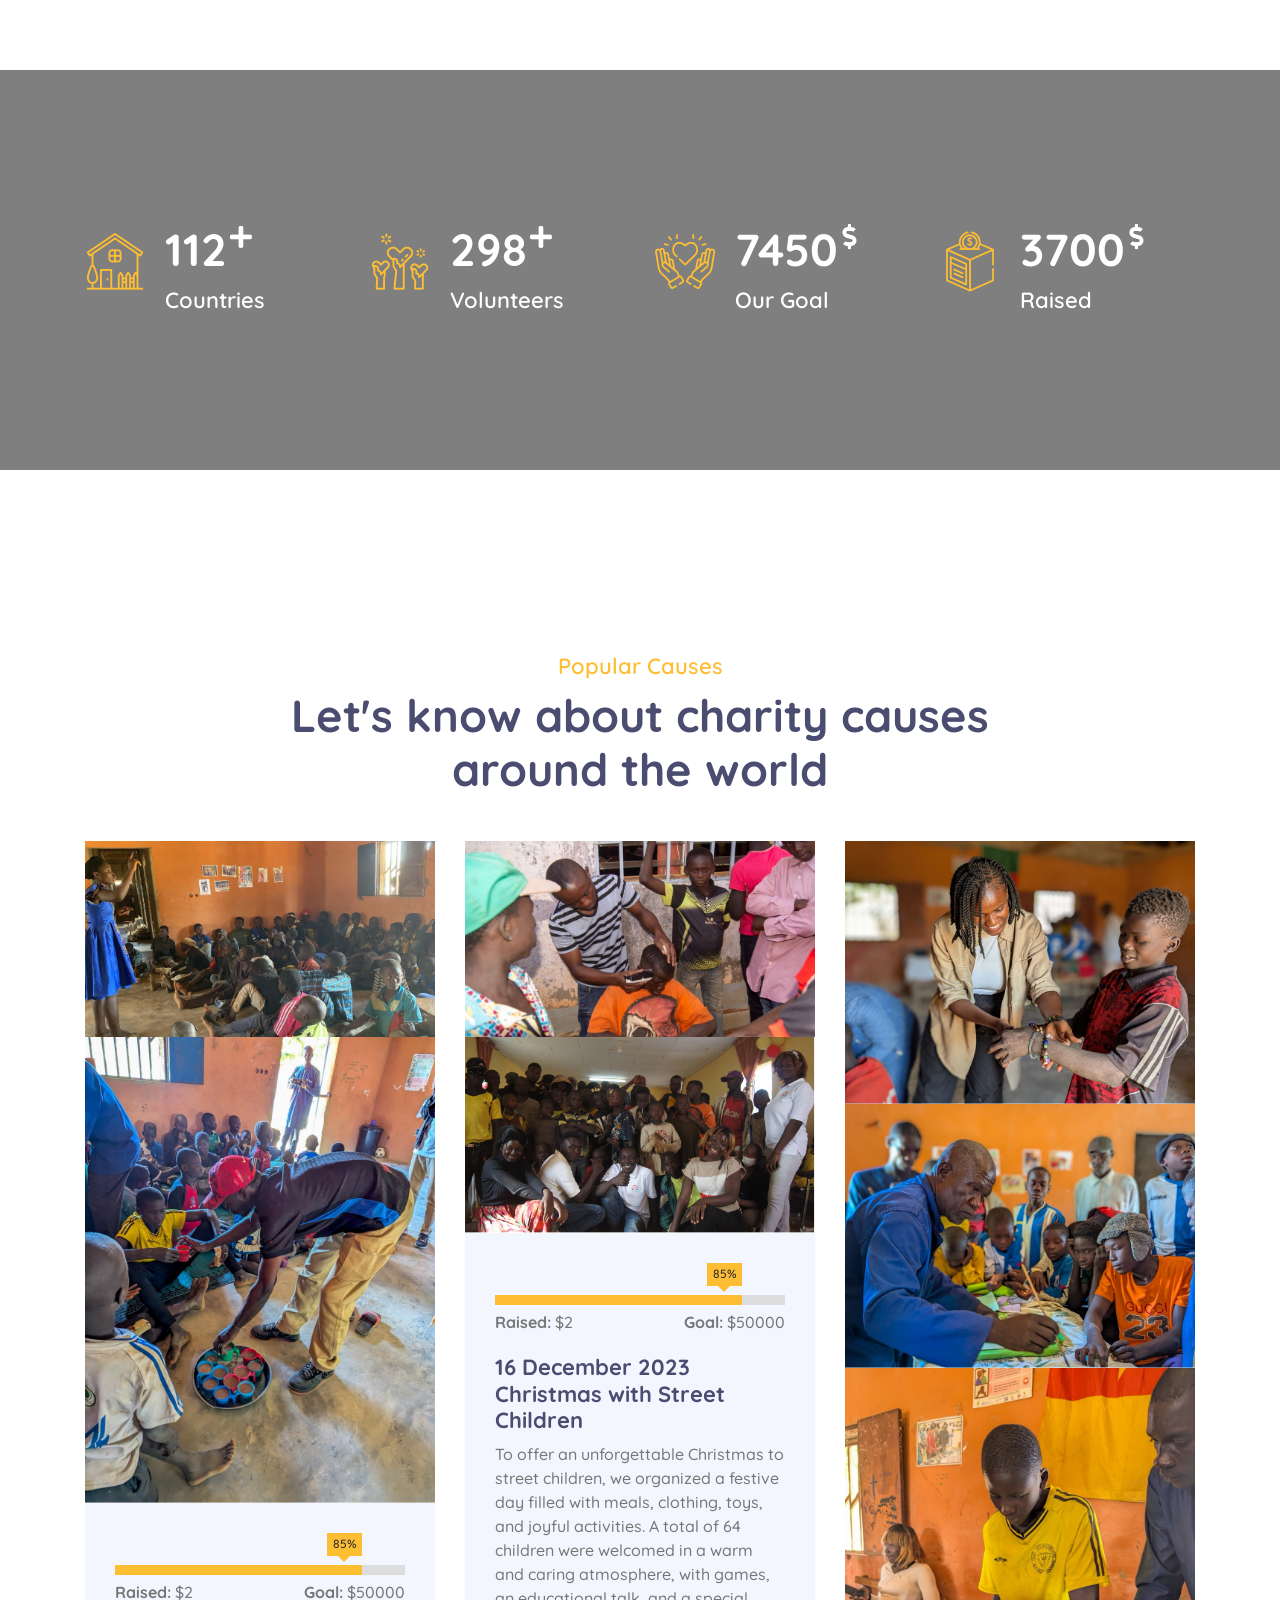
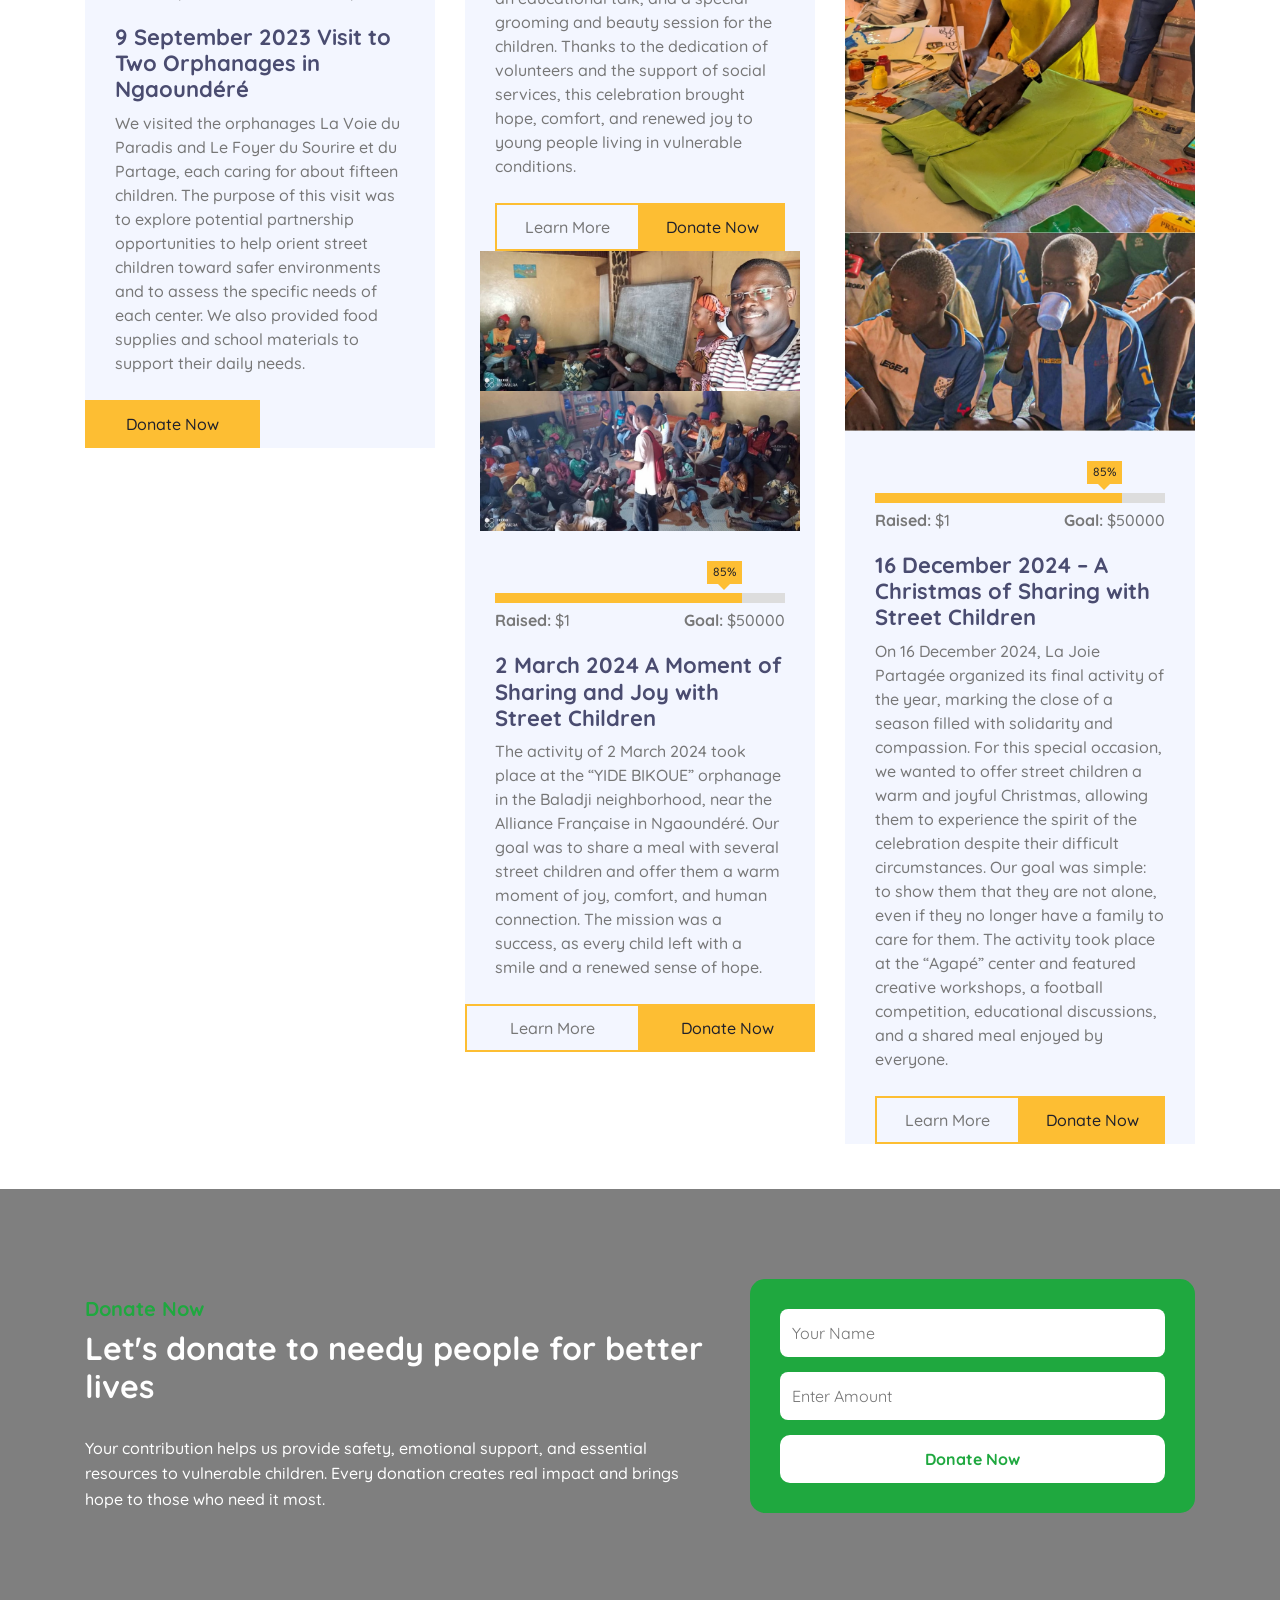
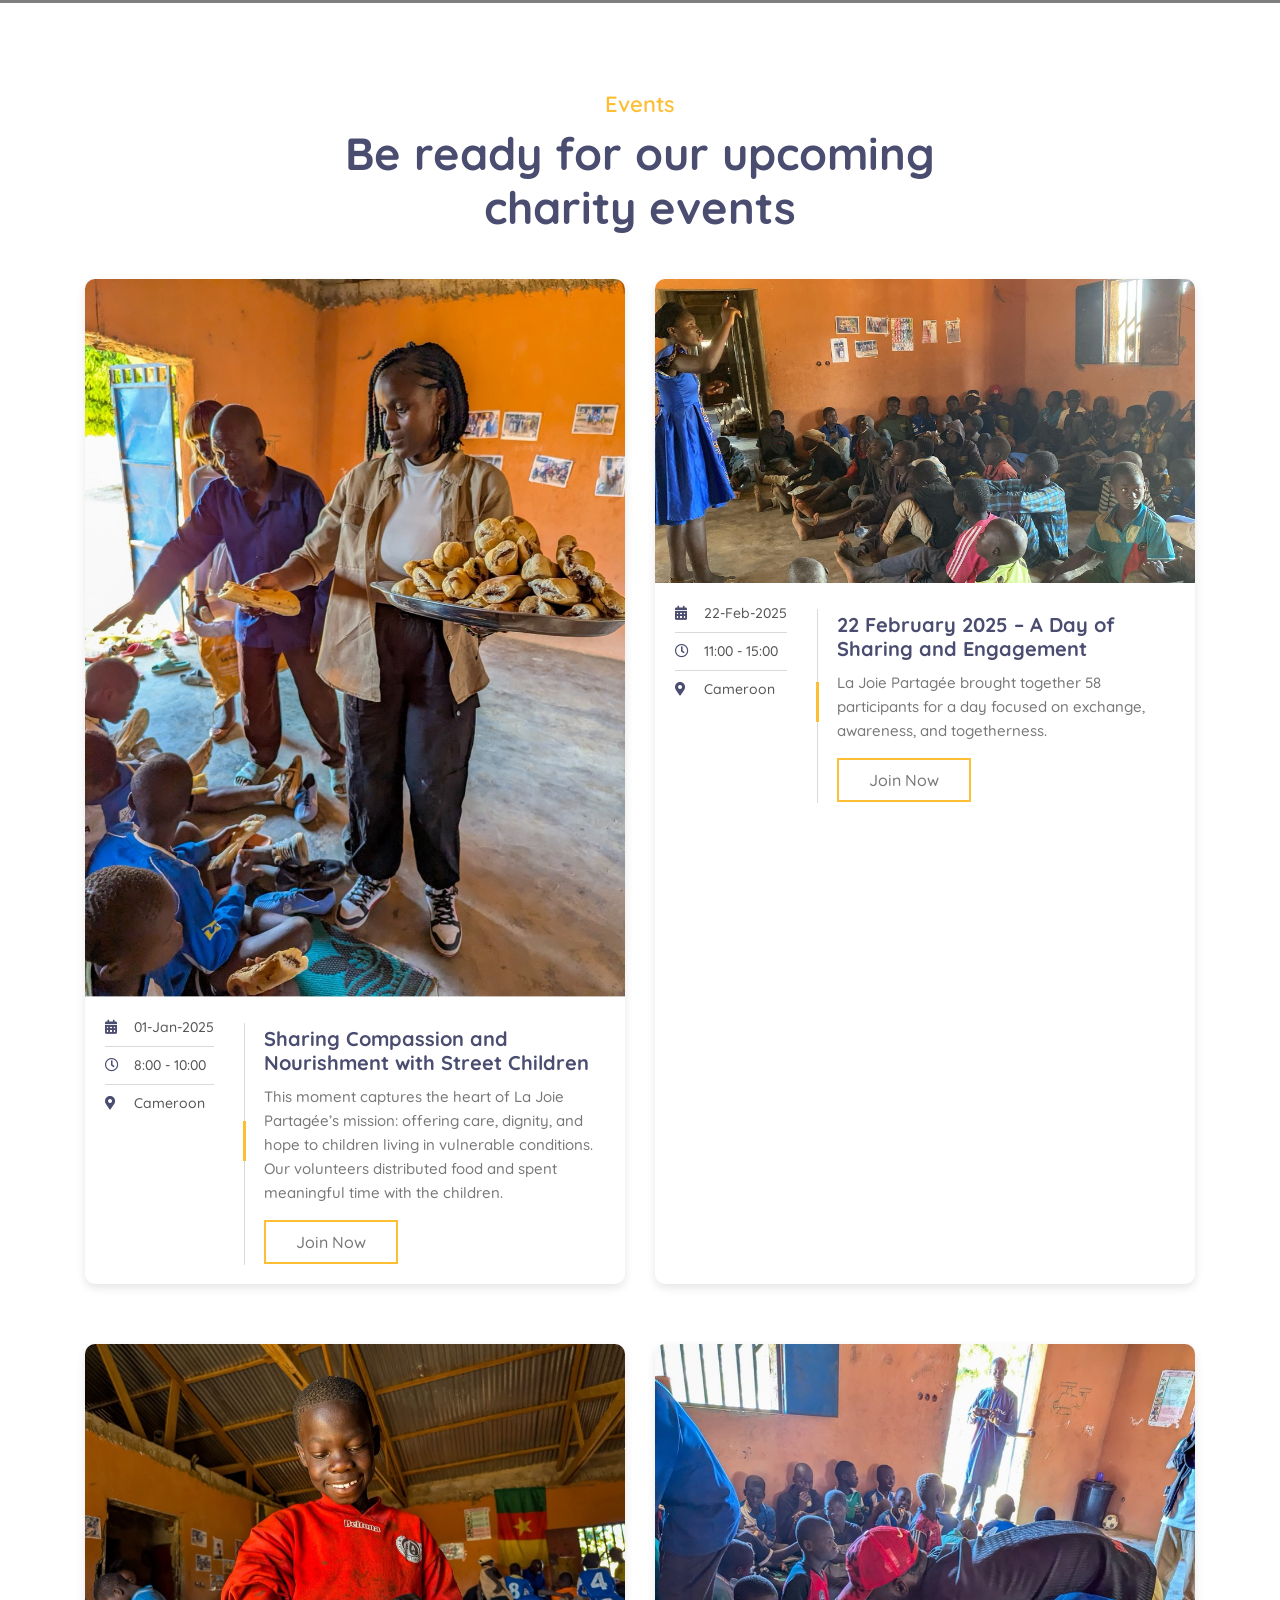
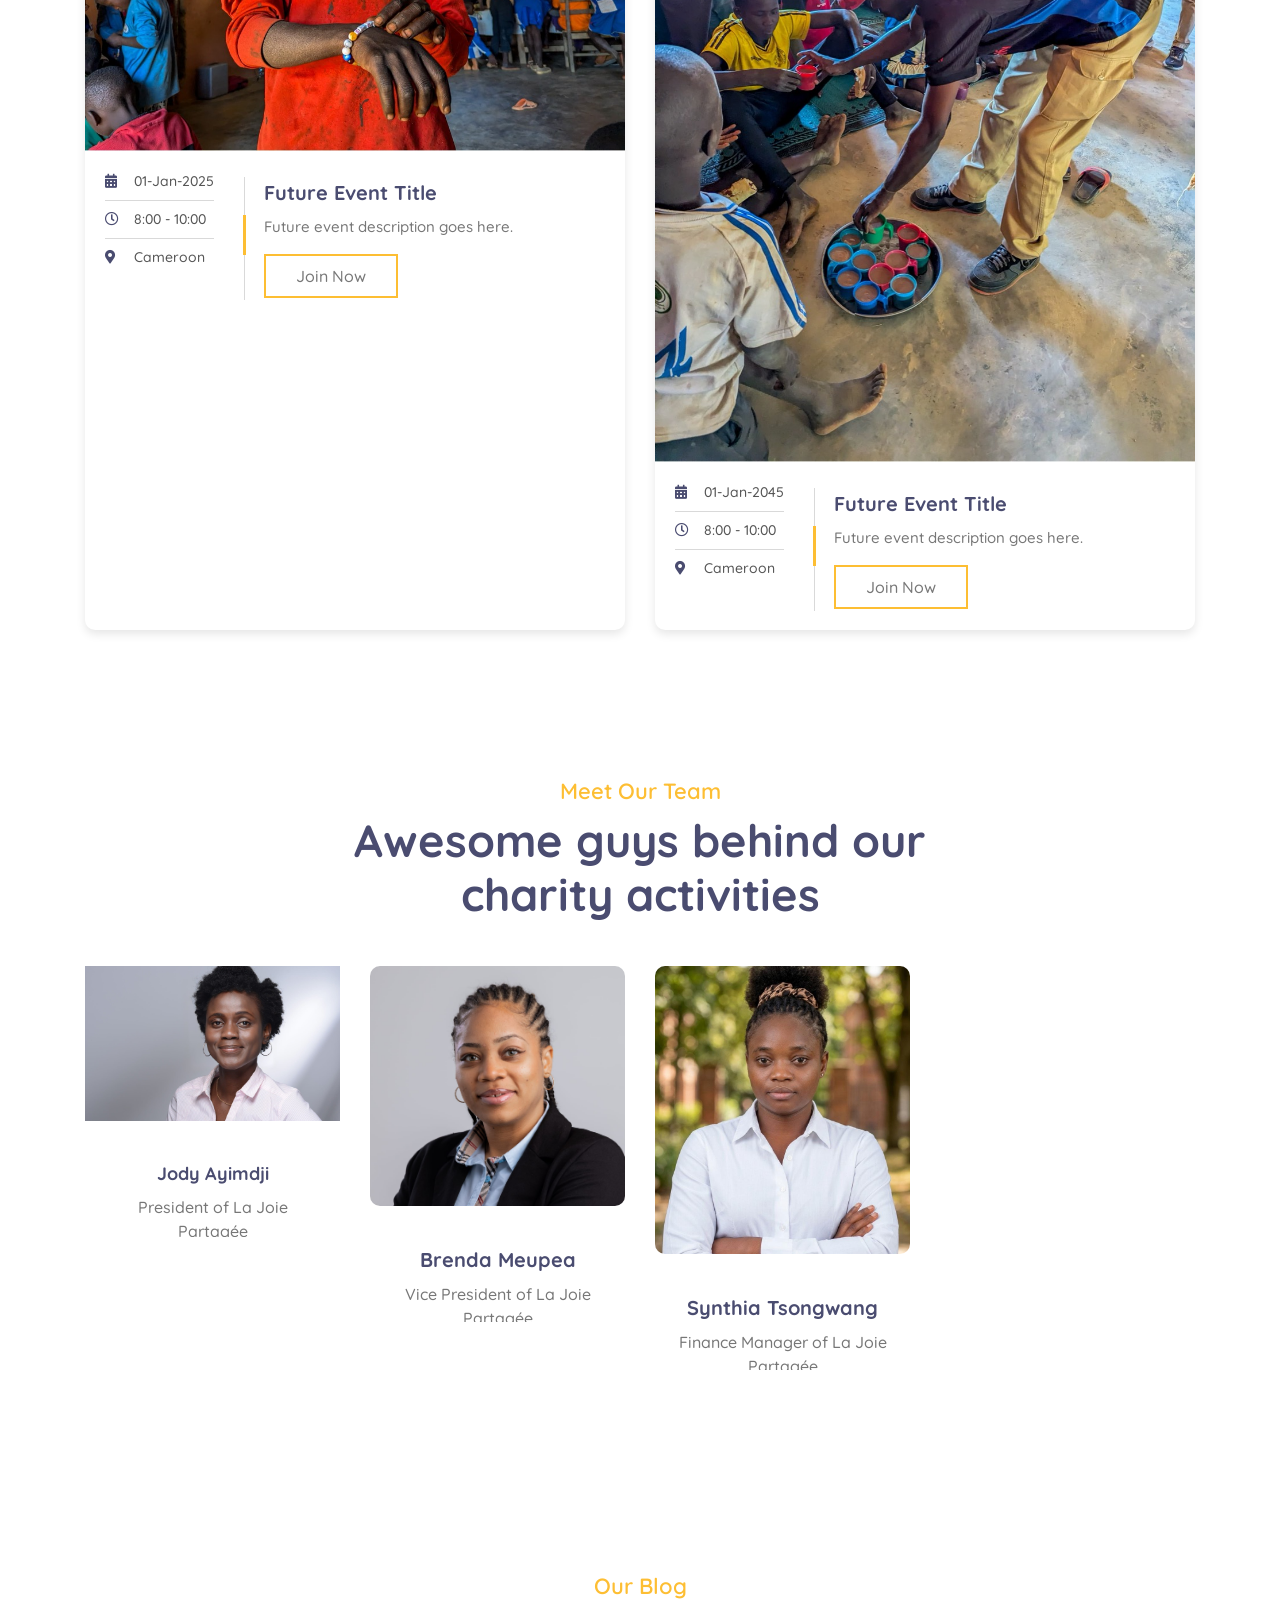
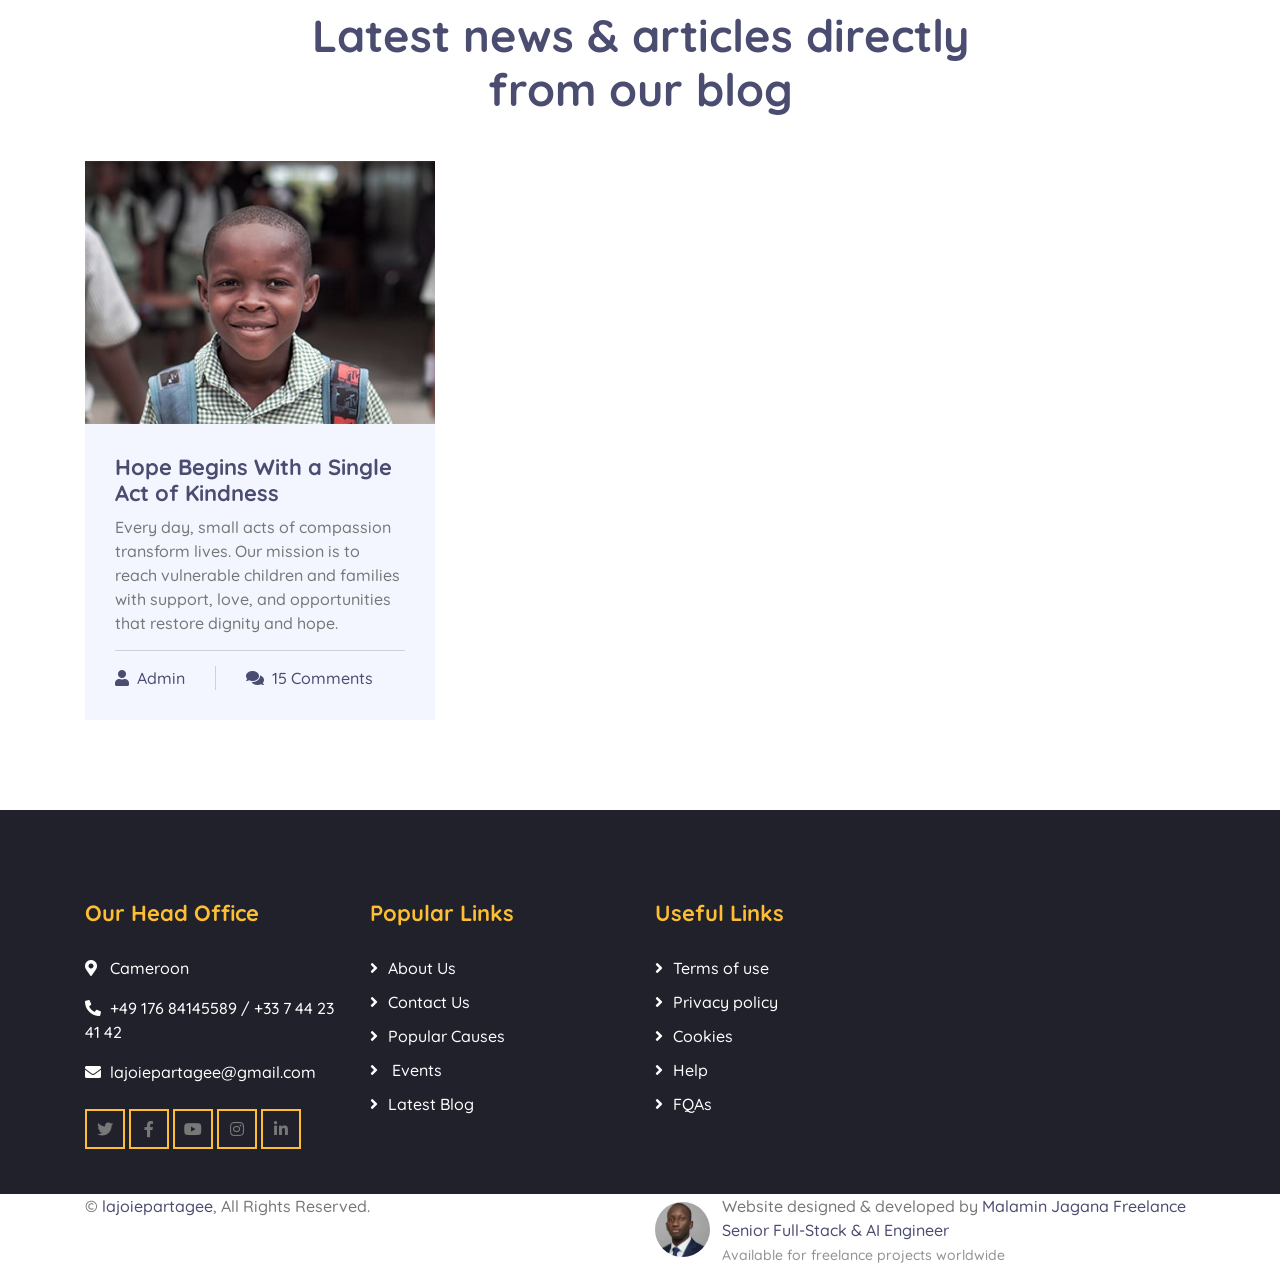
==== commit 89d3978c: "meta" ====
--- a/index.html
+++ b/index.html
@@ -4,8 +4,7 @@
         <meta charset="utf-8">
         <title>la joie partagee</title>
         <meta content="width=device-width, initial-scale=1.0" name="viewport">
-        <meta content="Free Website Template" name="keywords">
-        <meta content="Free Website Template" name="description">
+        <link rel="canonical" href="https://www.lajoiepartagee.de">
 
         <!-- Favicon -->
         <link rel="icon" type="imag/x-icon" href="img/logo.jpeg">
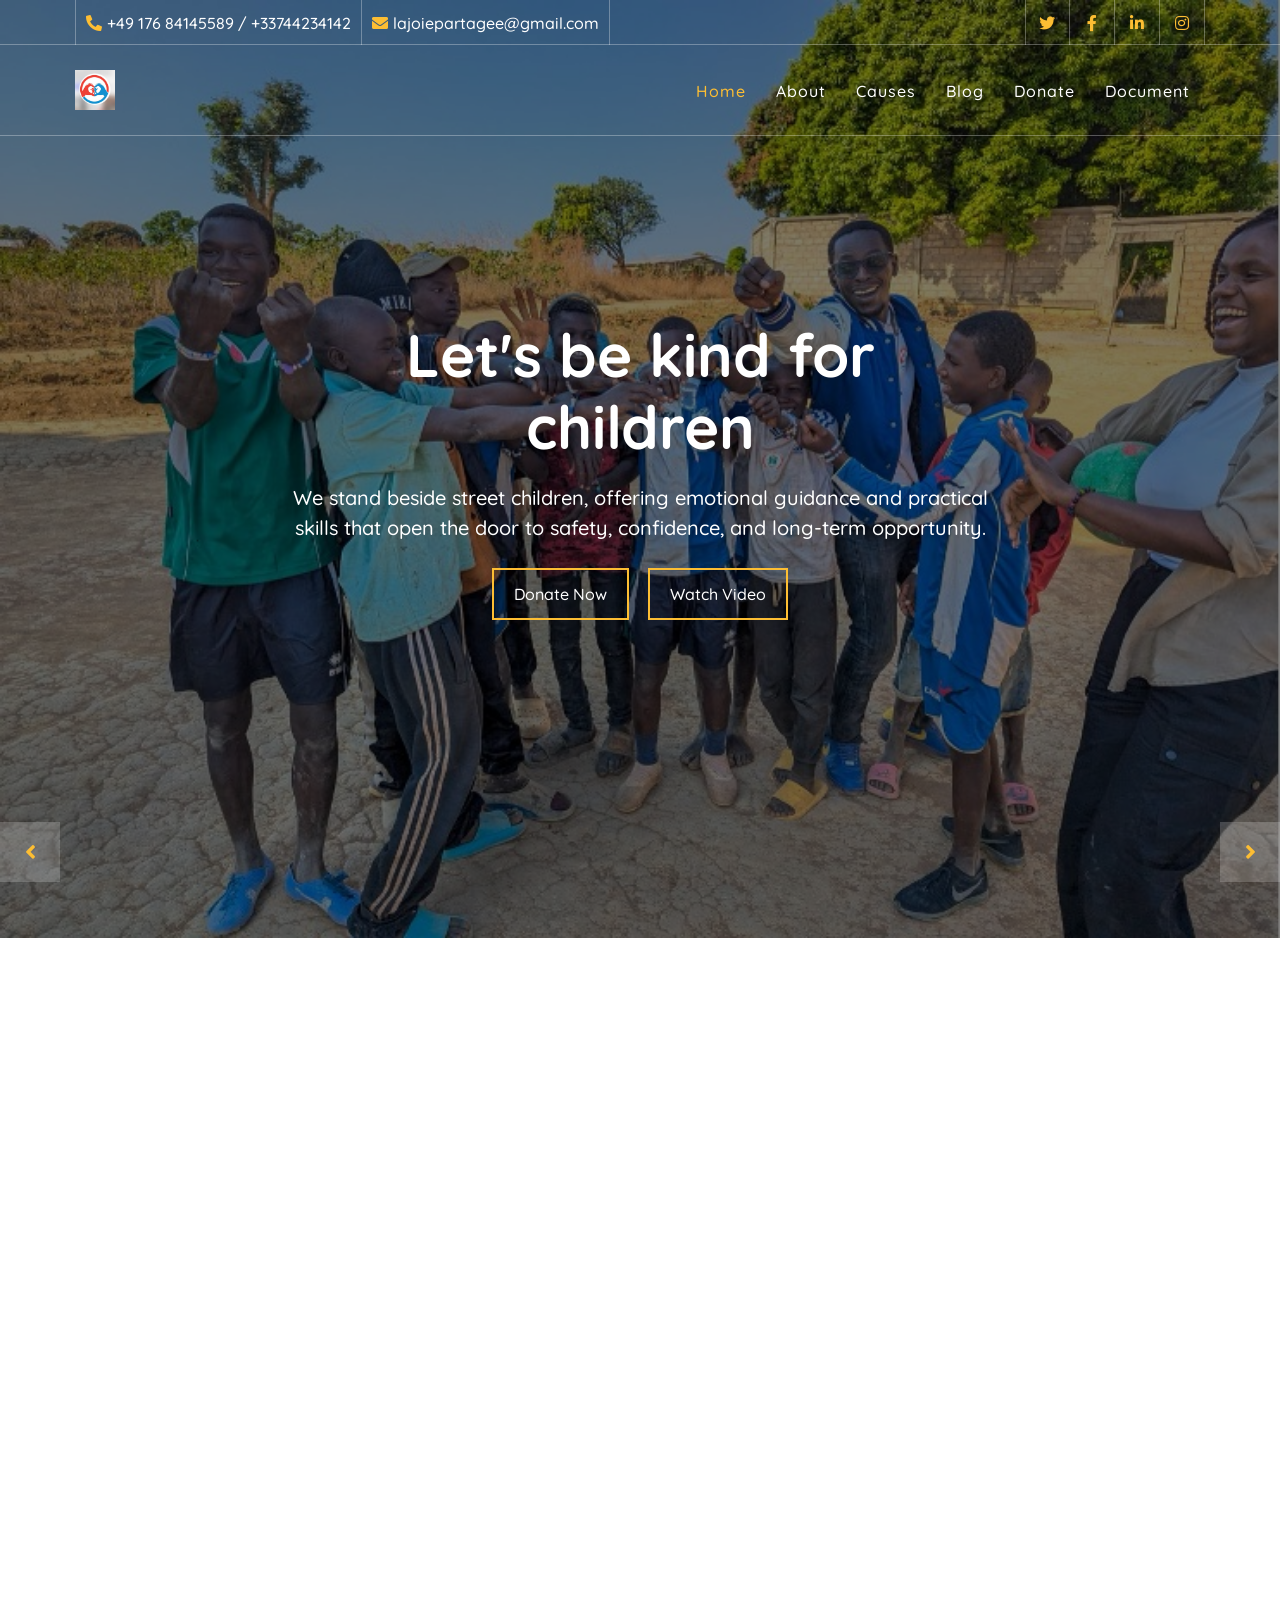
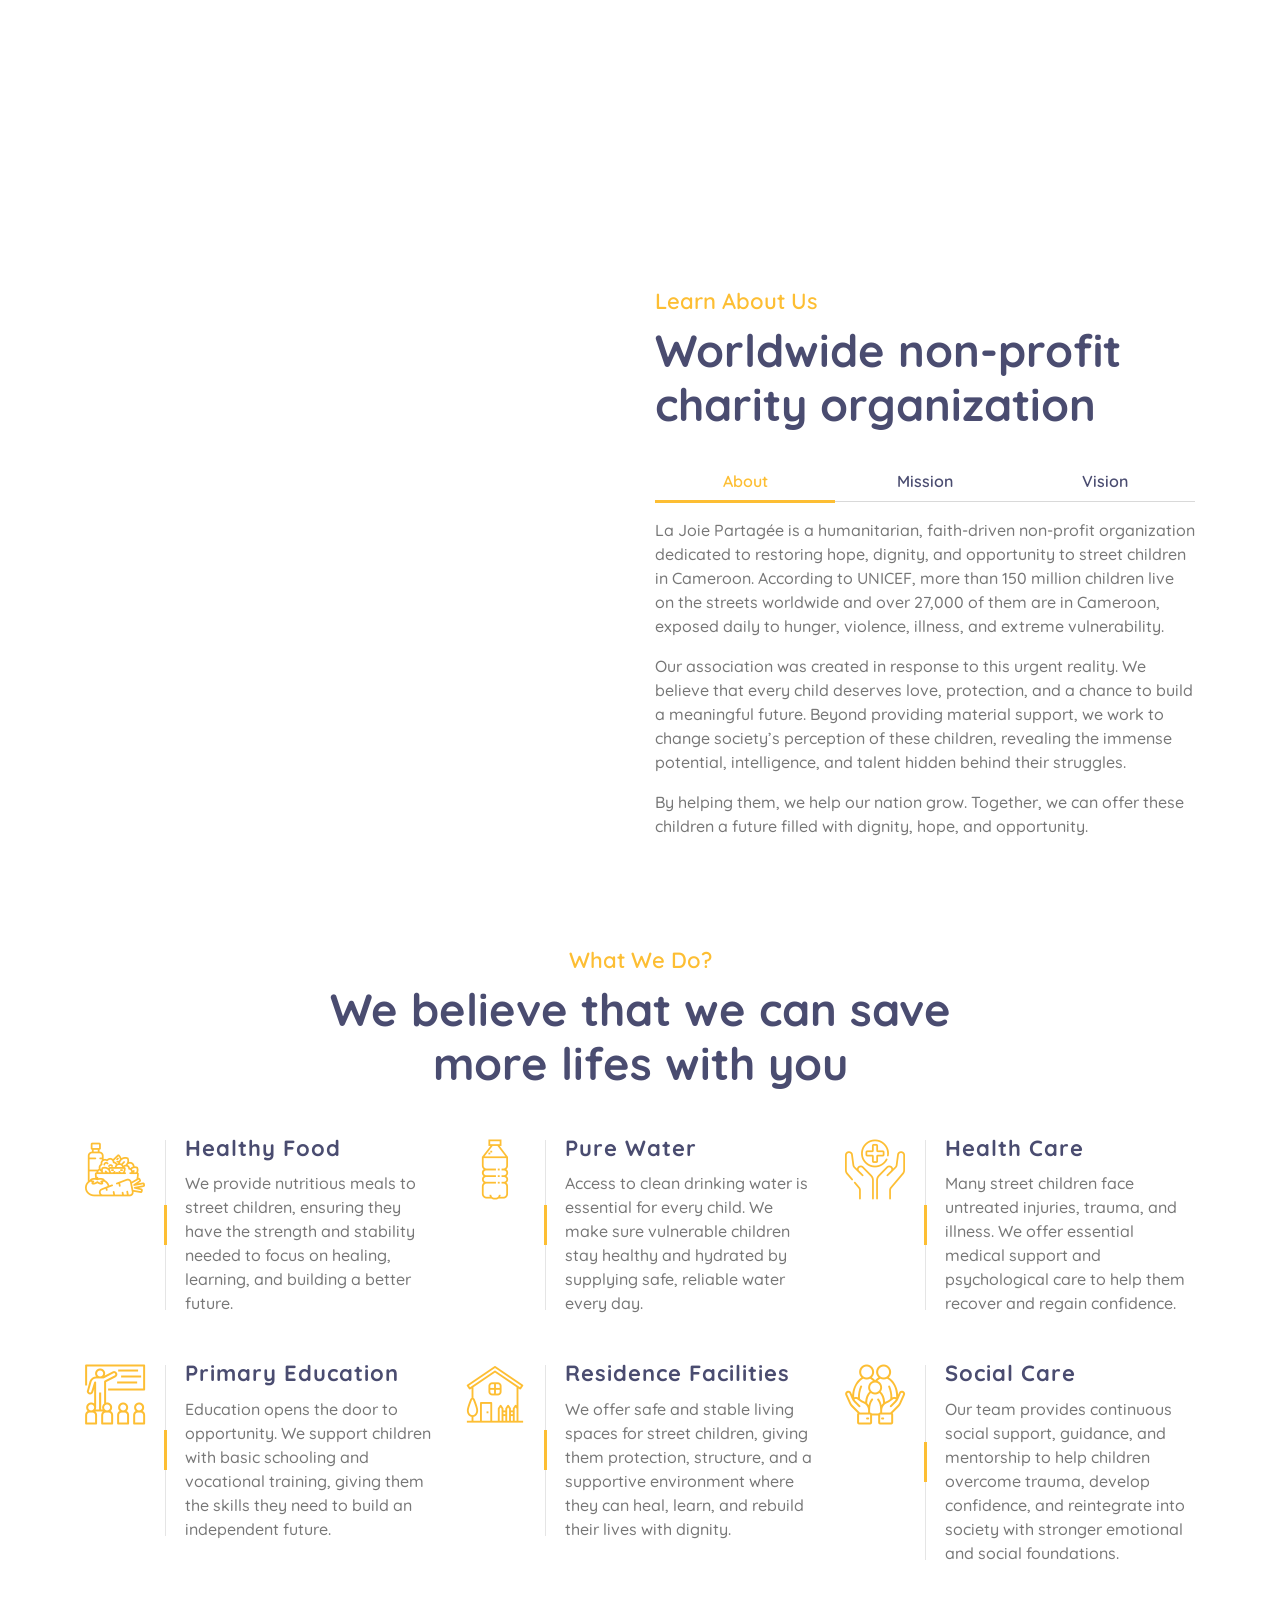
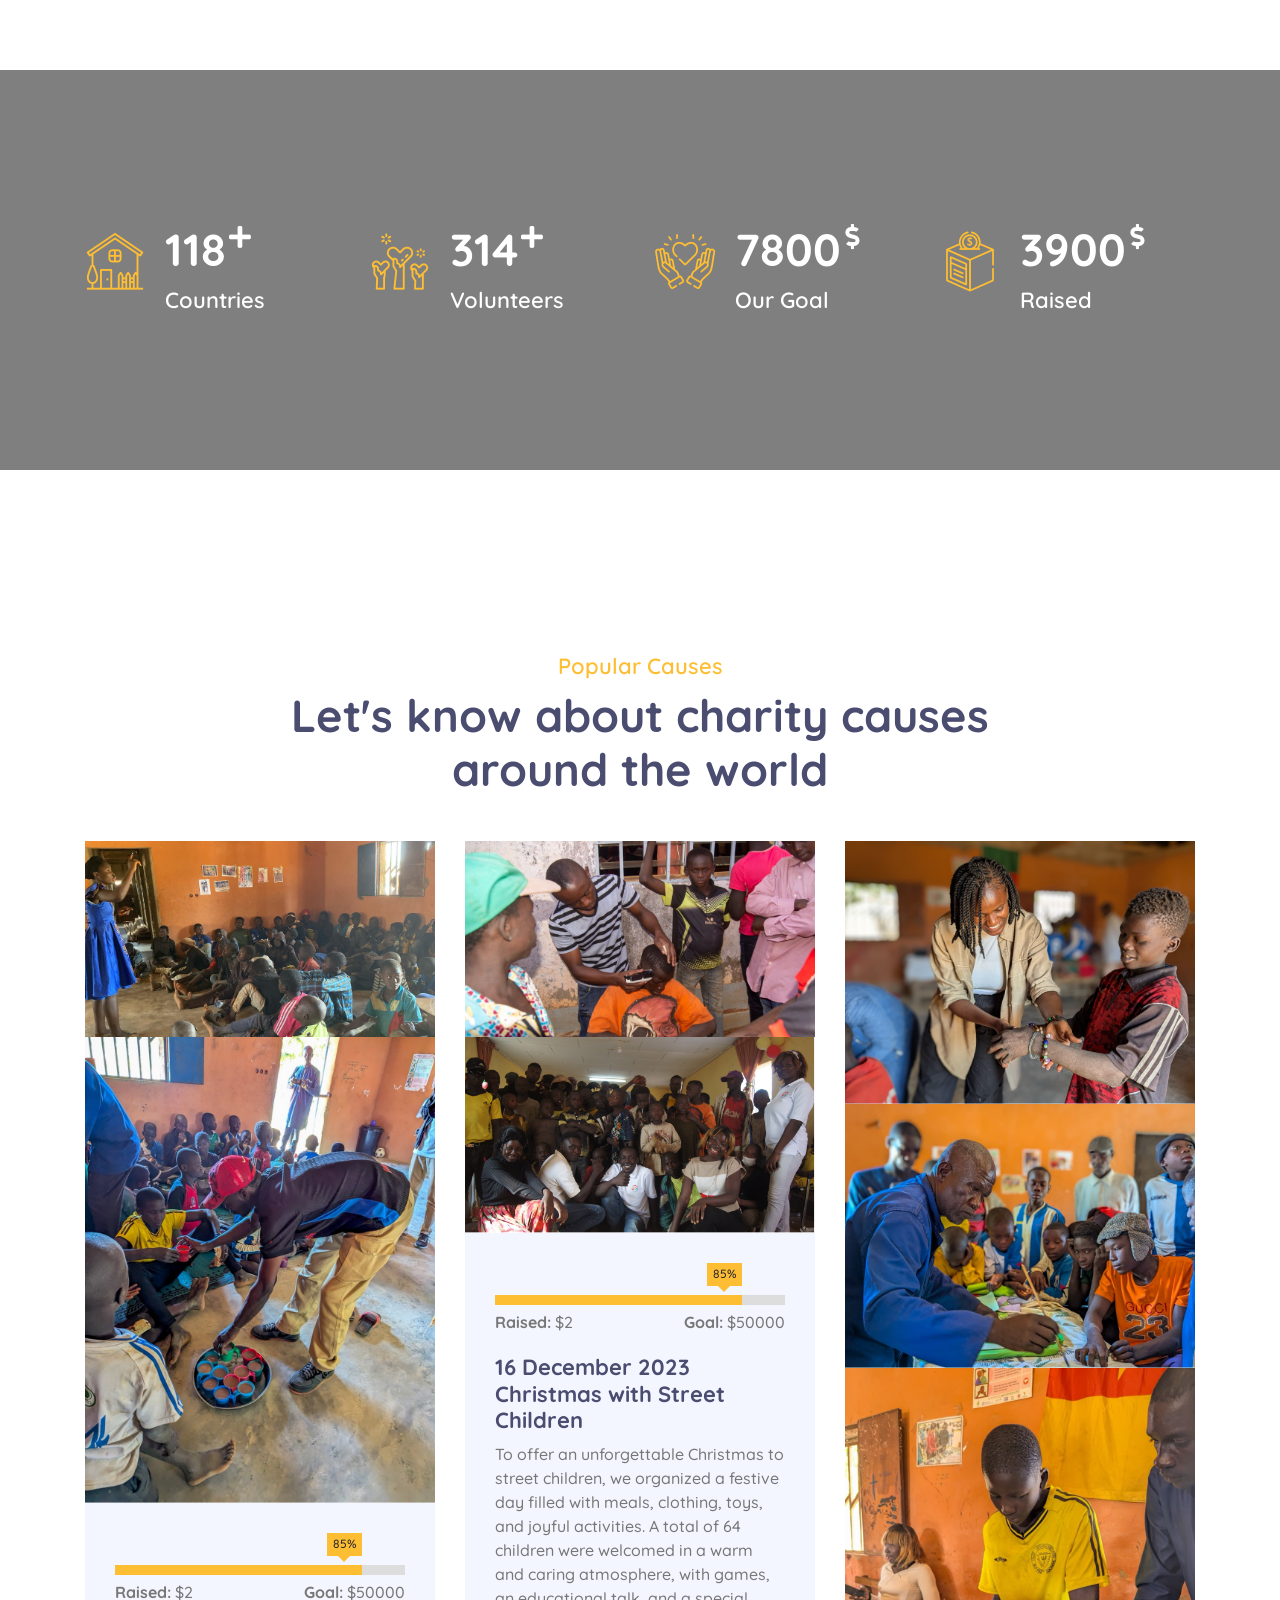
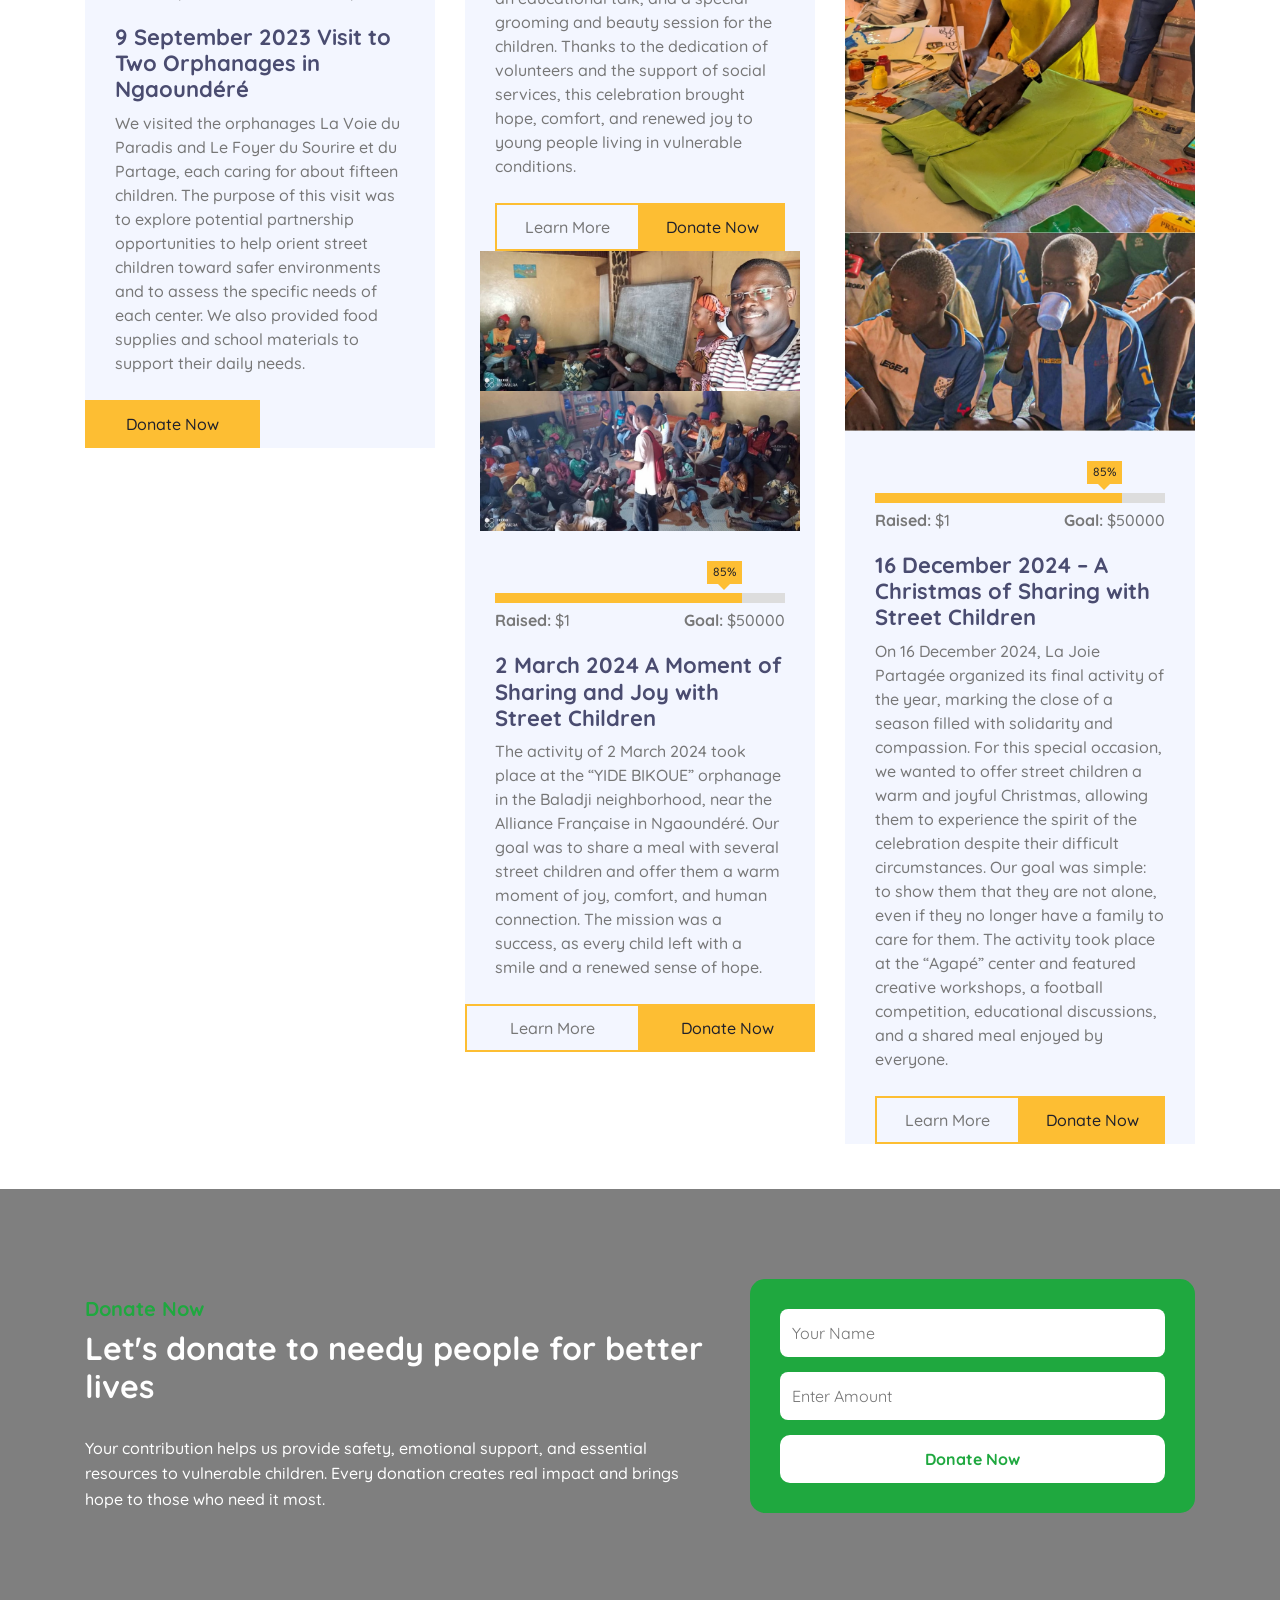
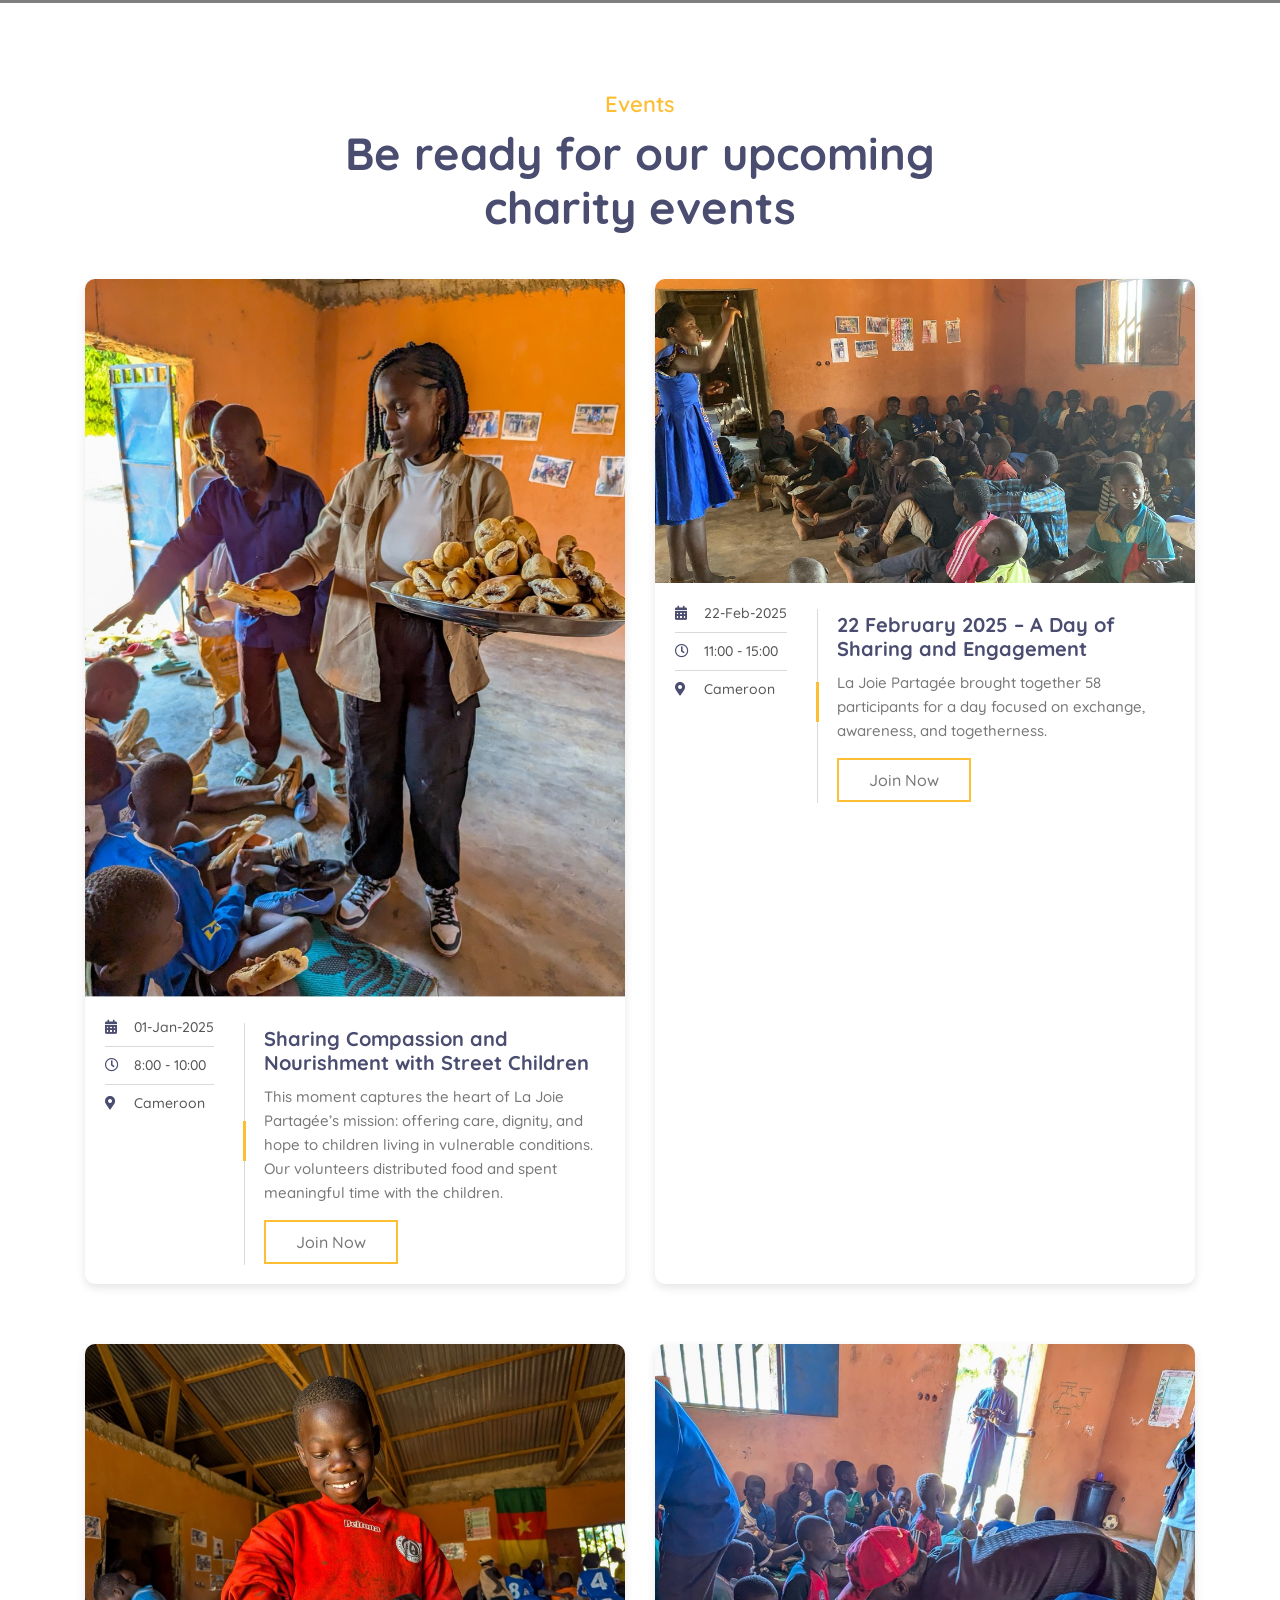
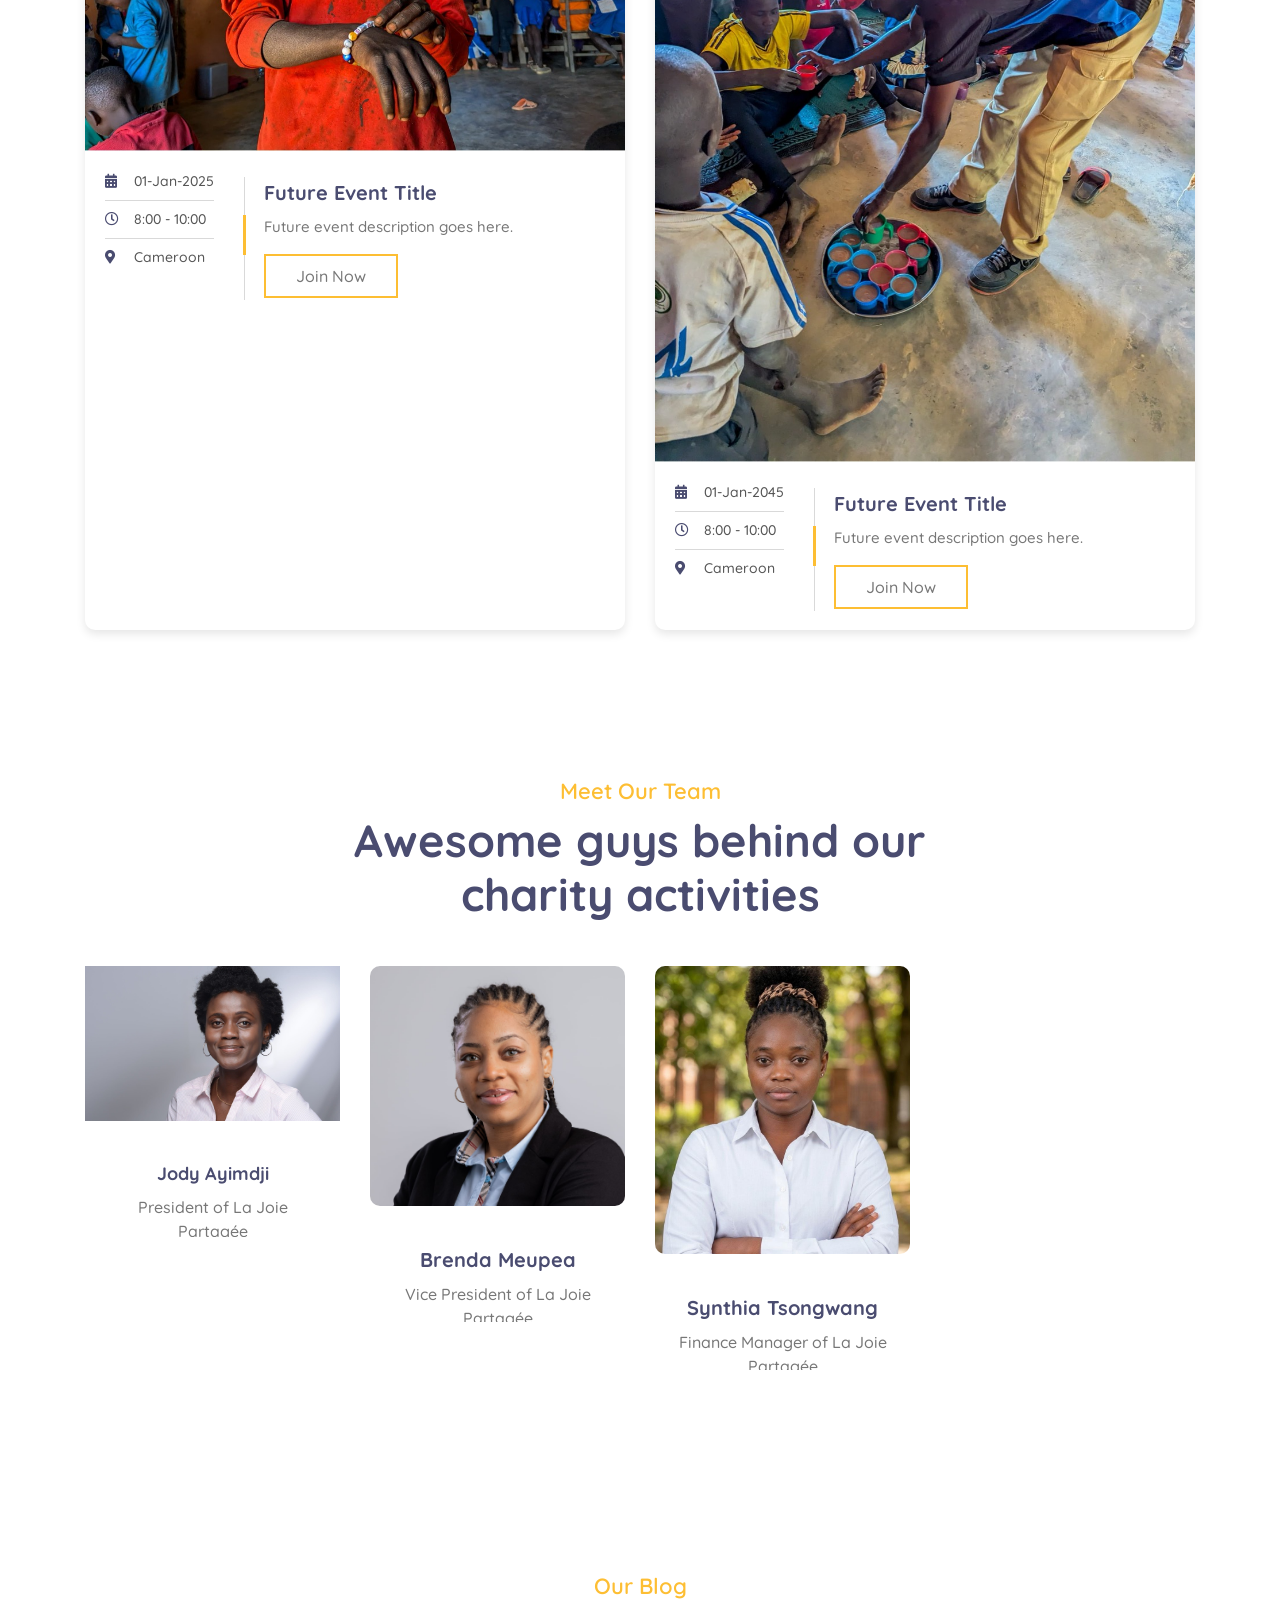
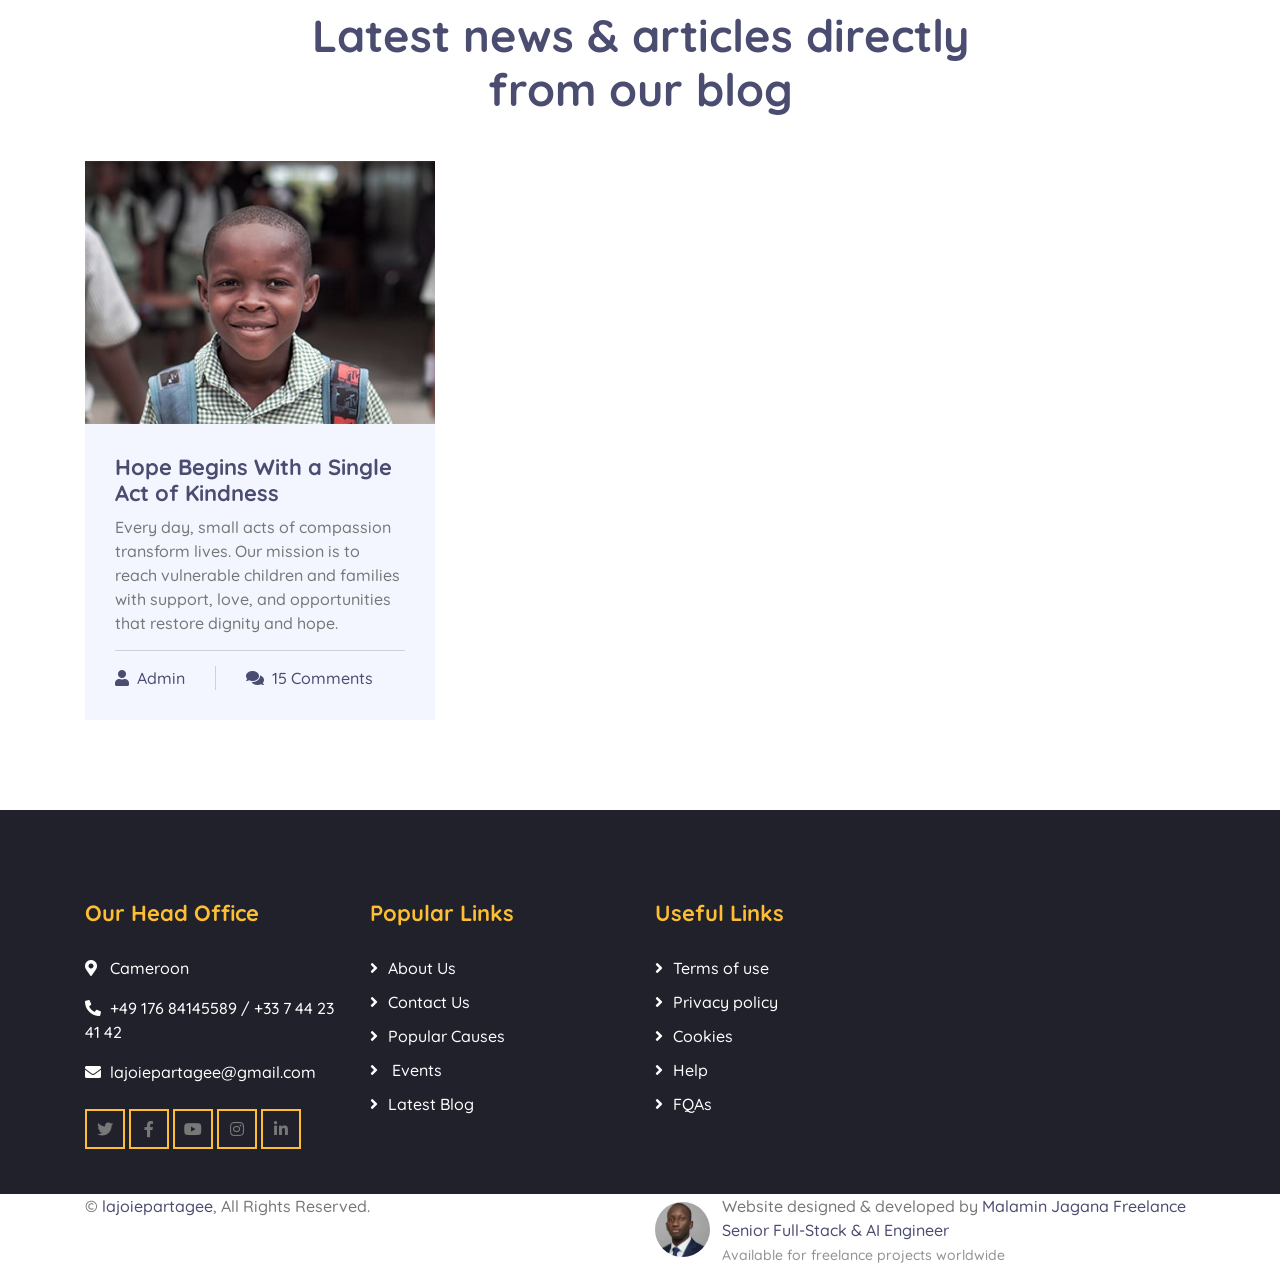
==== commit b943ea92: "addded google analytic" ====
--- a/index.html
+++ b/index.html
@@ -28,6 +28,17 @@
             }
         }
     </style>
+
+    <!-- Global site tag (gtag.js) - Google Analytics -->
+     <!-- Google tag (gtag.js) -->
+<script async src="https://www.googletagmanager.com/gtag/js?id=G-EMPSR2DSCR"></script>
+<script>
+  window.dataLayer = window.dataLayer || [];
+  function gtag(){dataLayer.push(arguments);}
+  gtag('js', new Date());
+
+  gtag('config', 'G-EMPSR2DSCR');
+</script>
     </head>
 
     <body>
